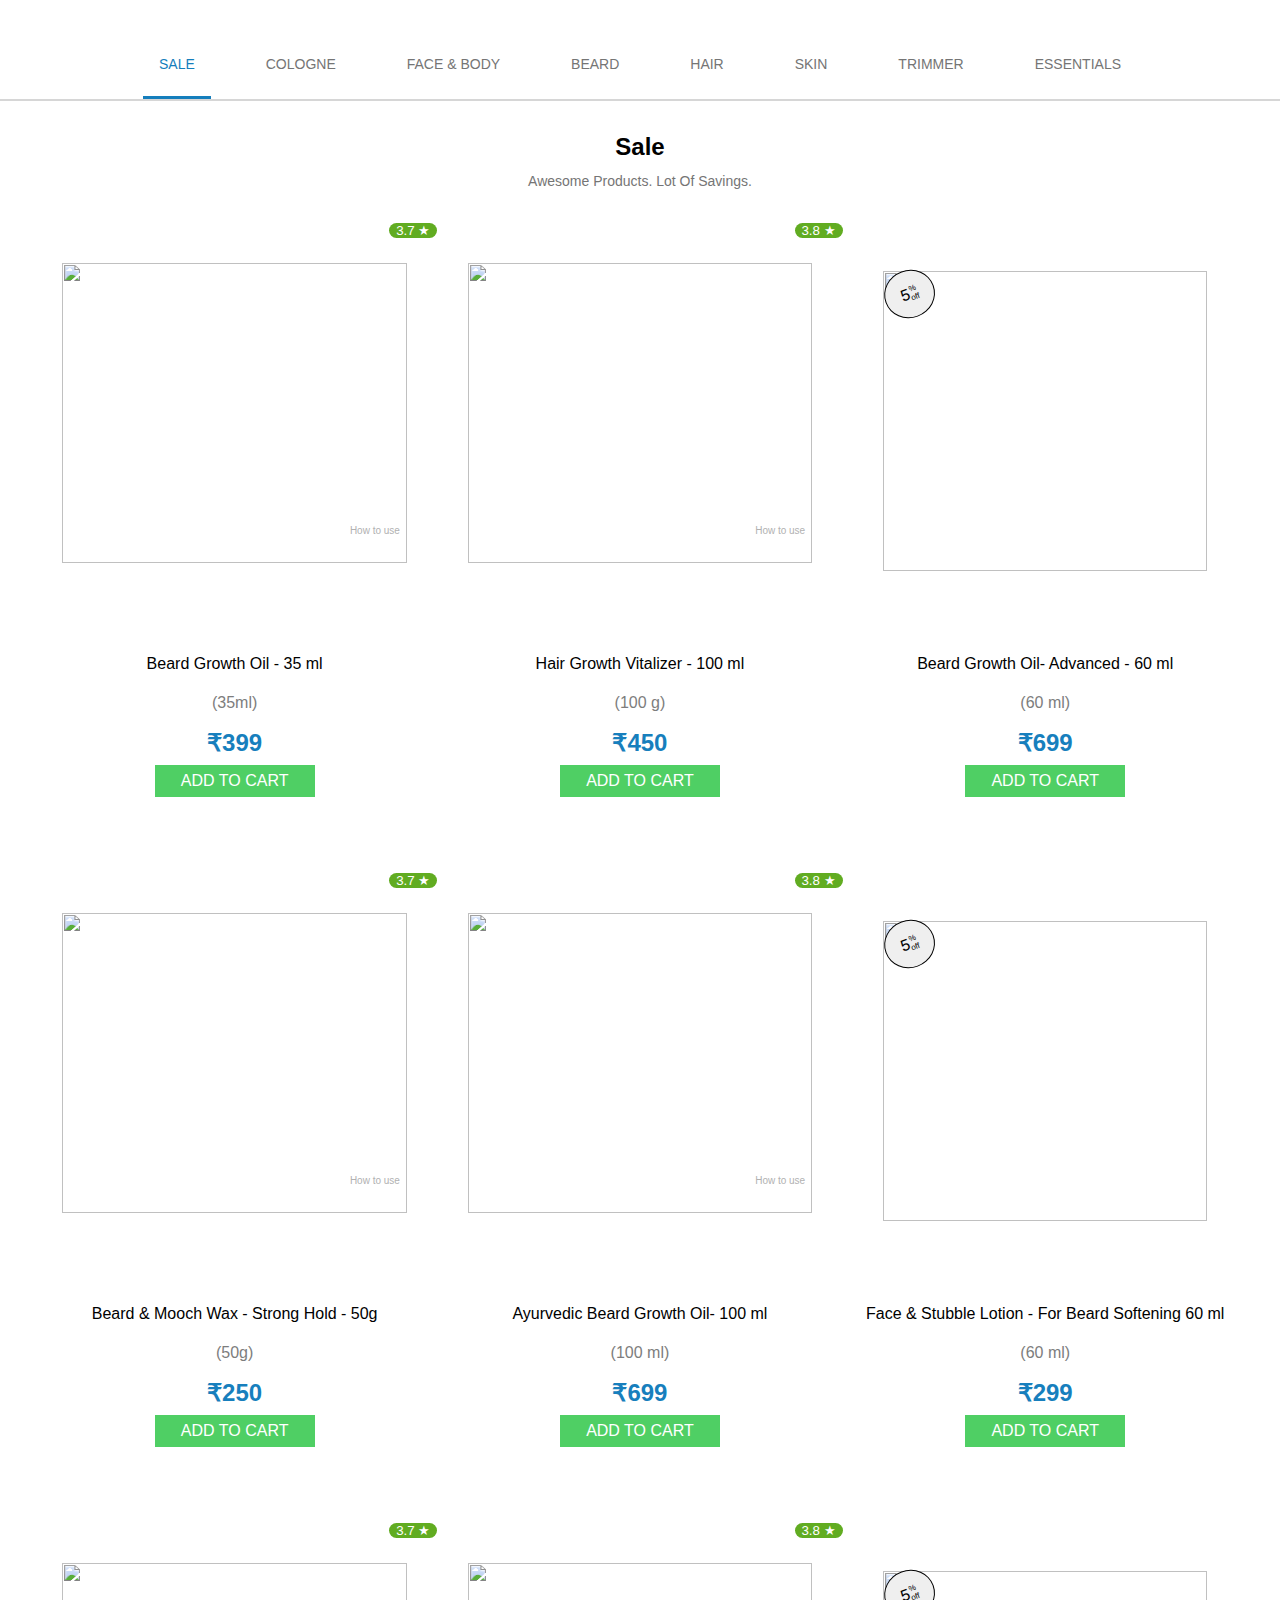
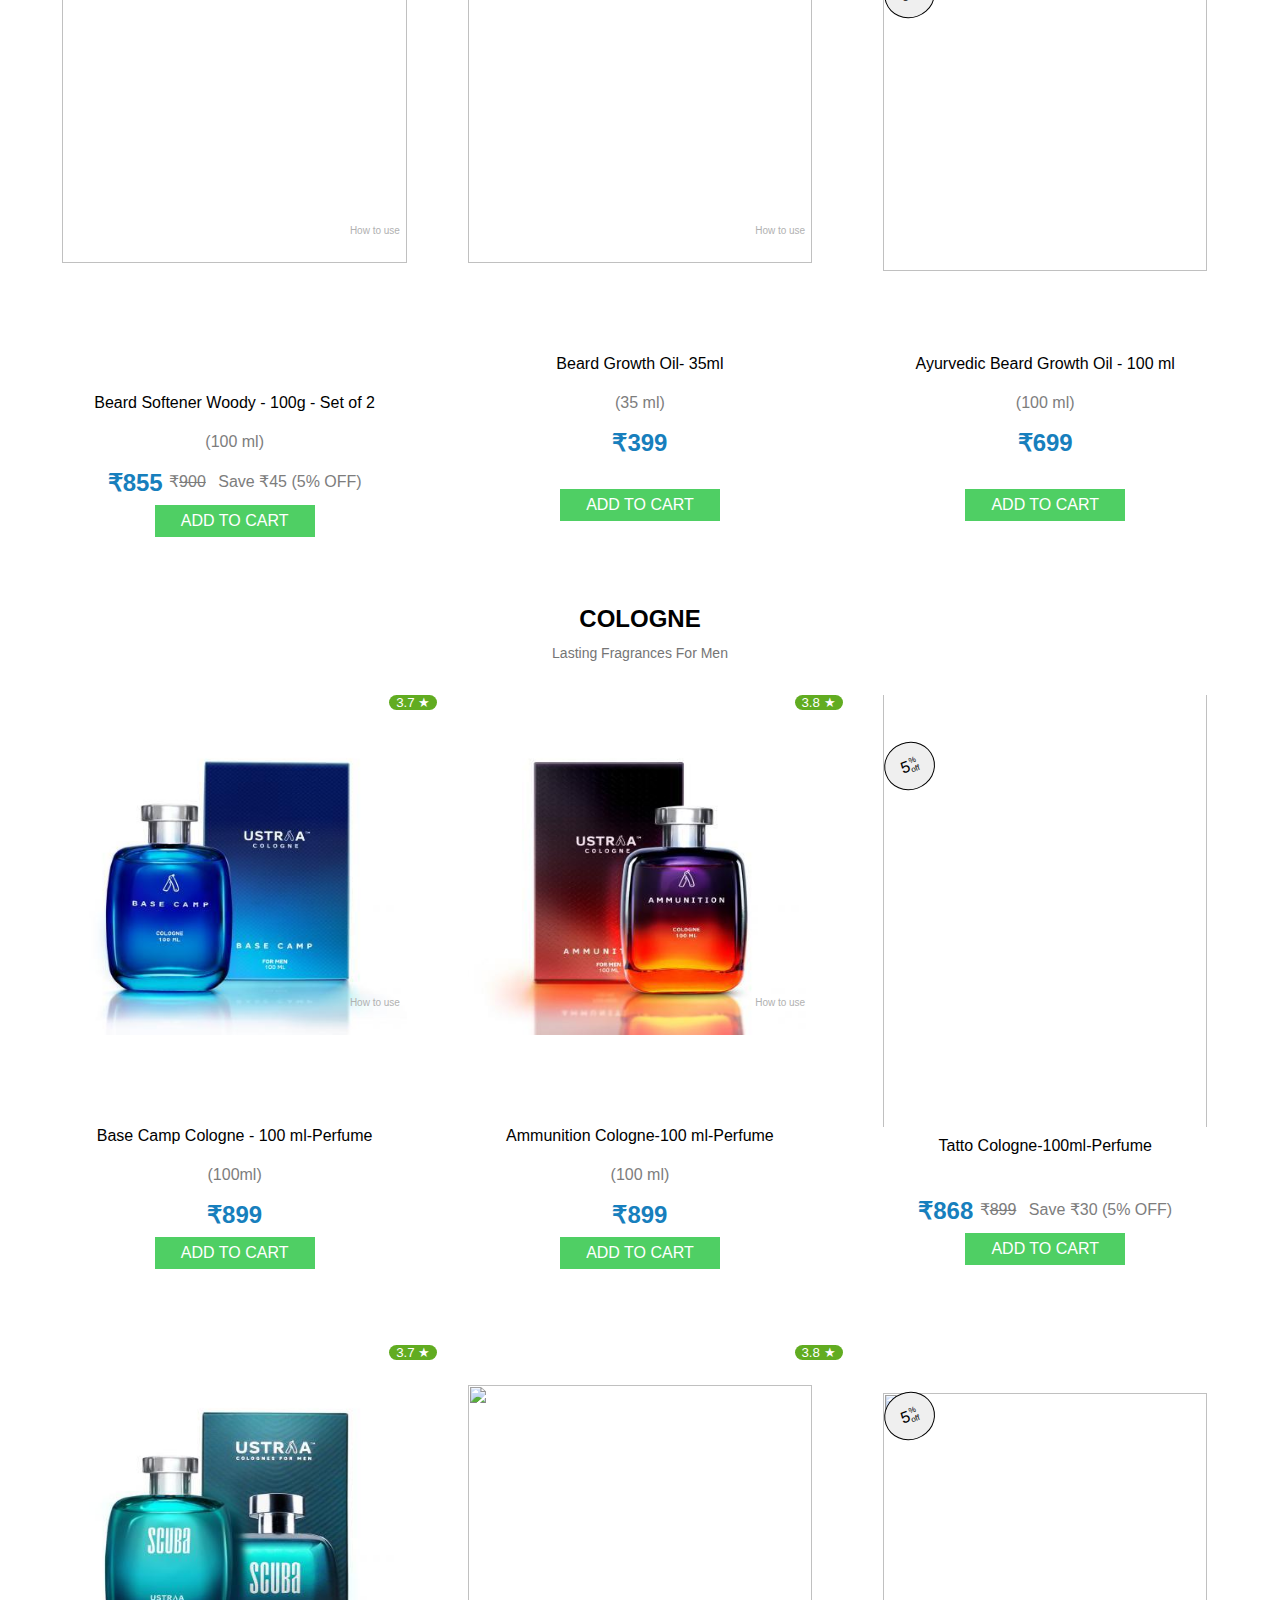
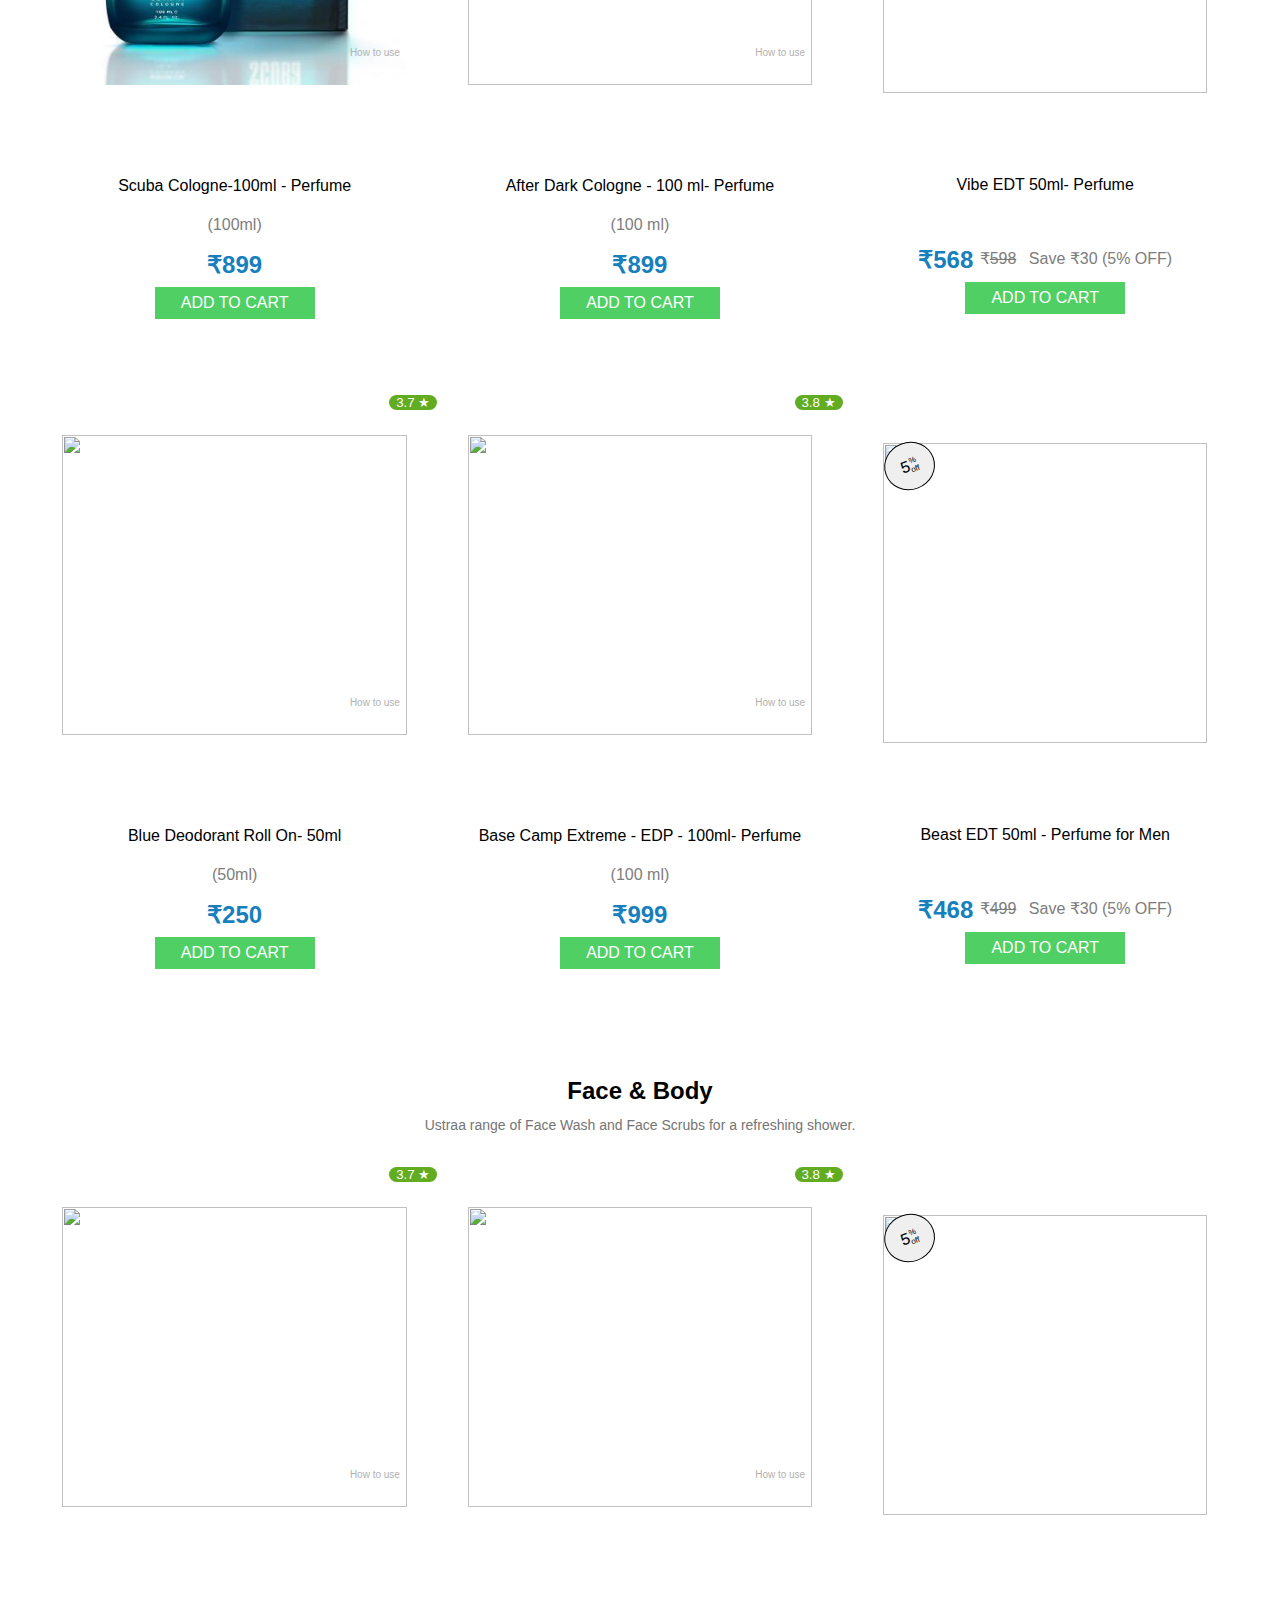
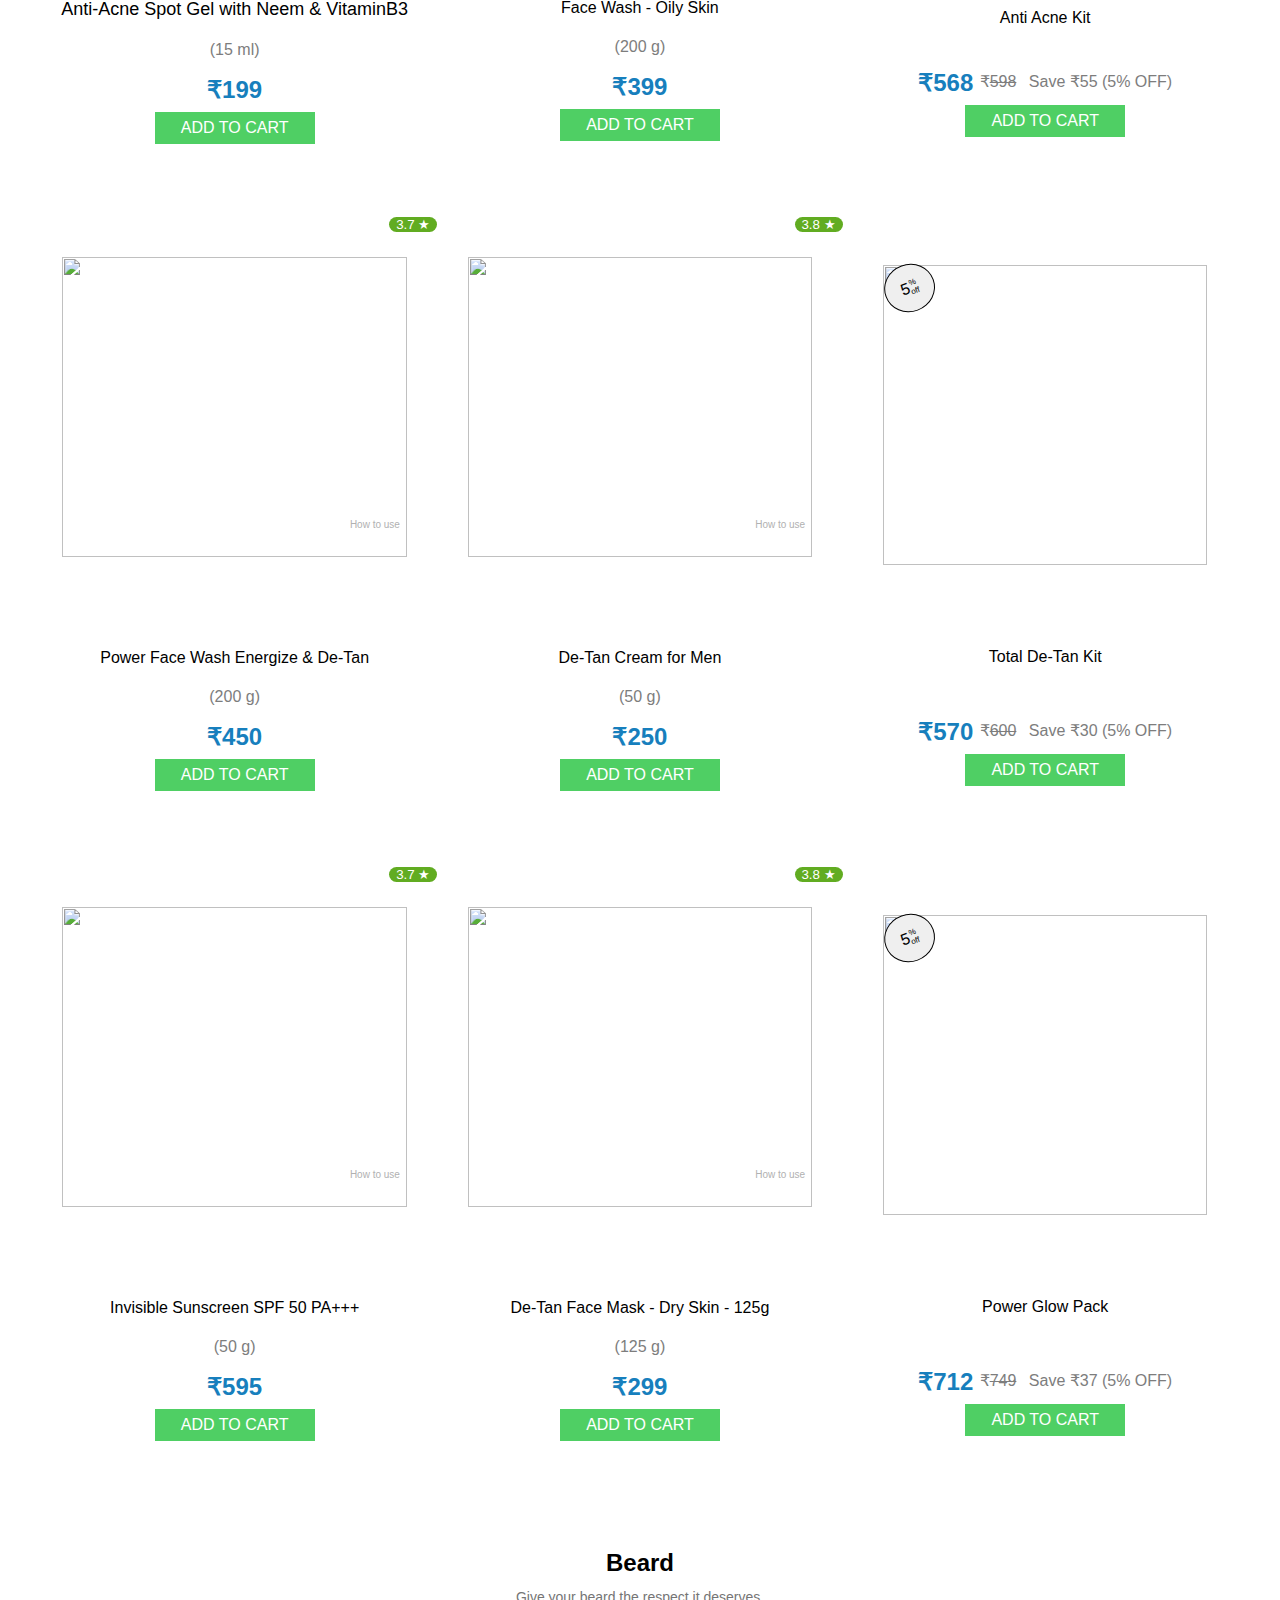
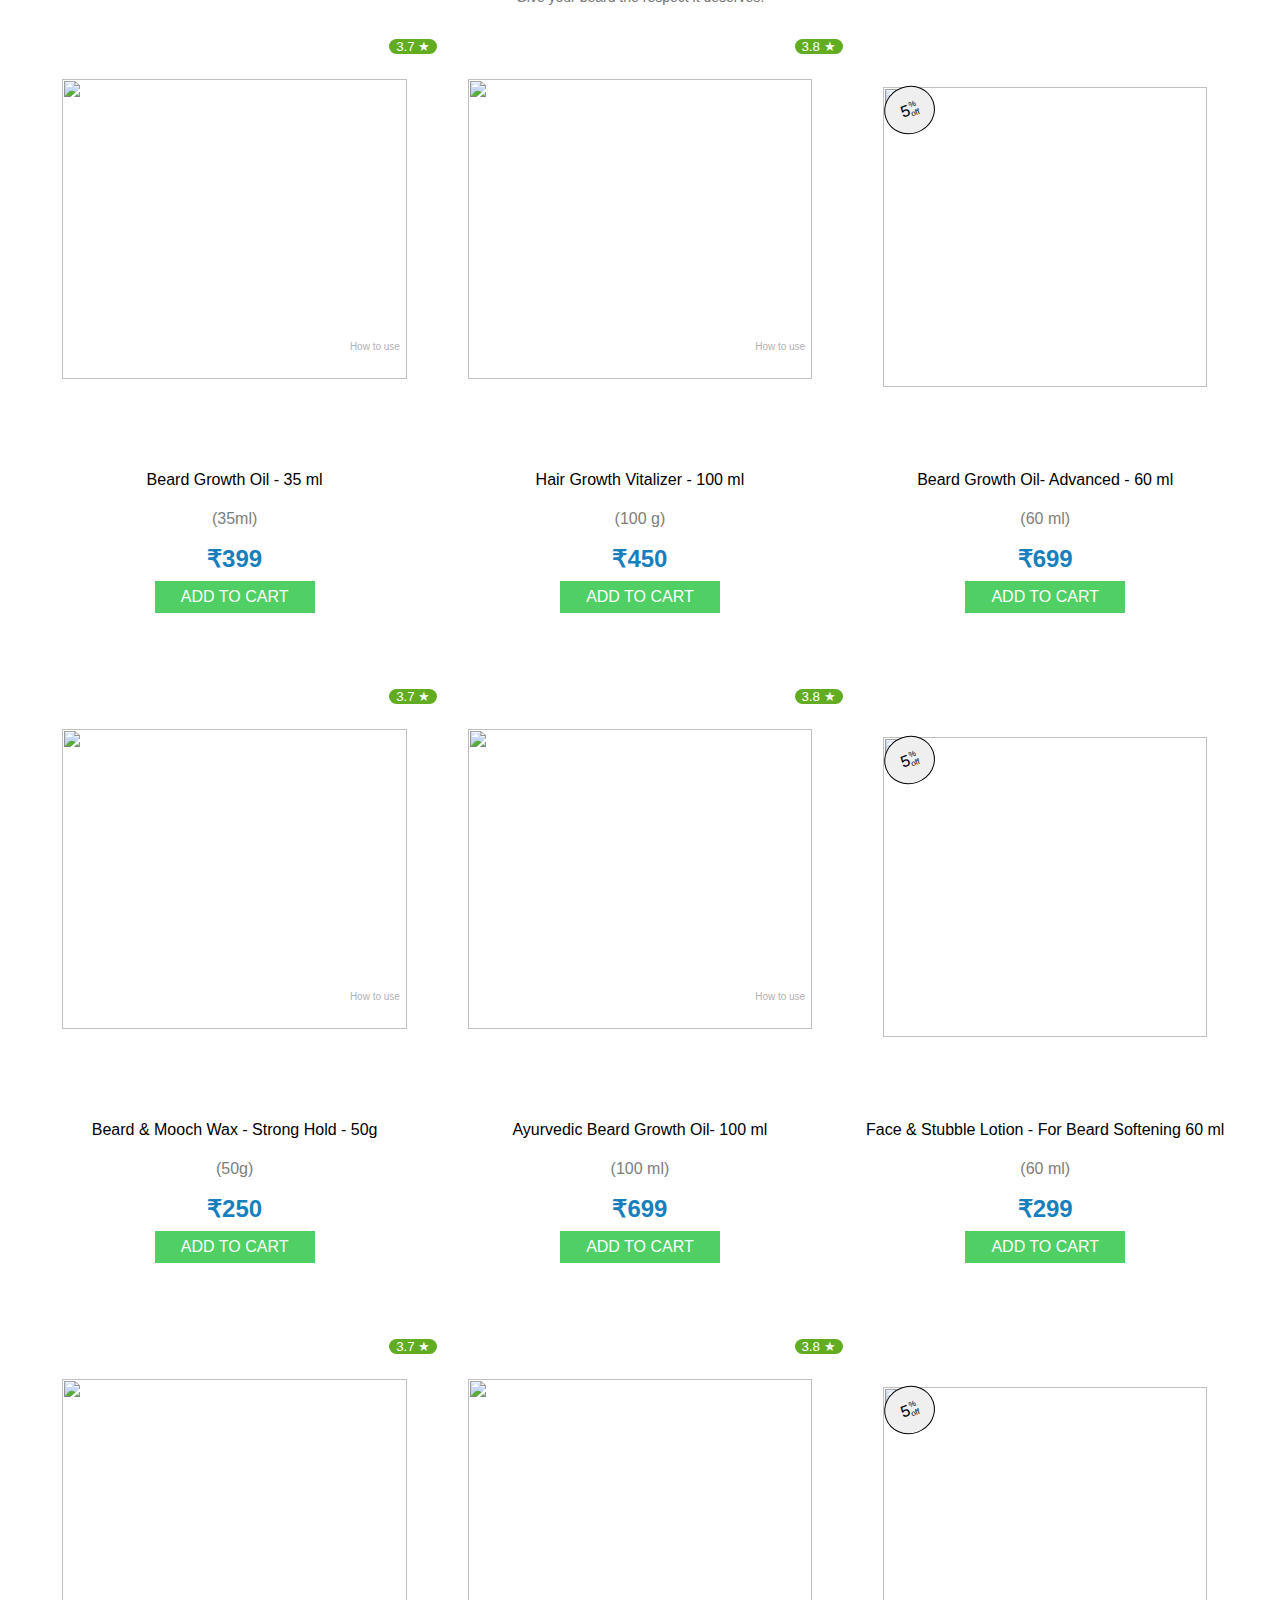
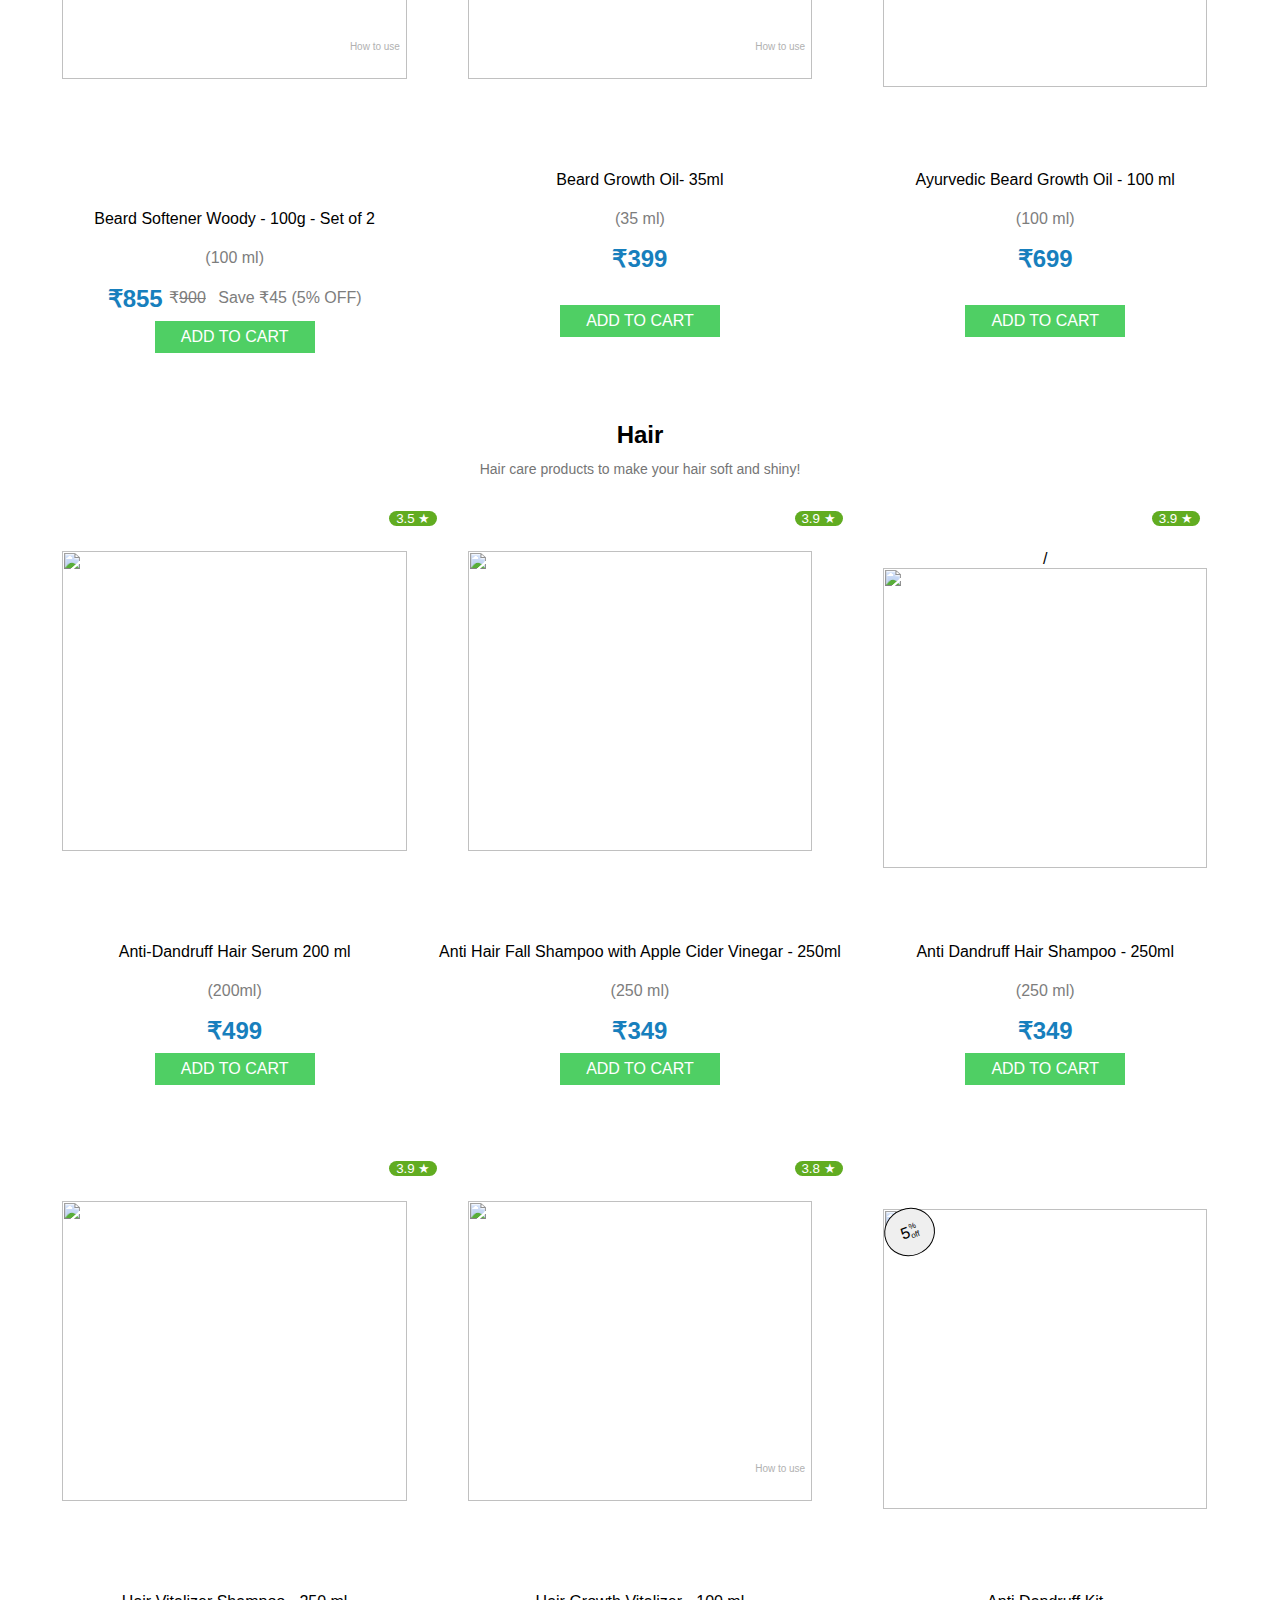
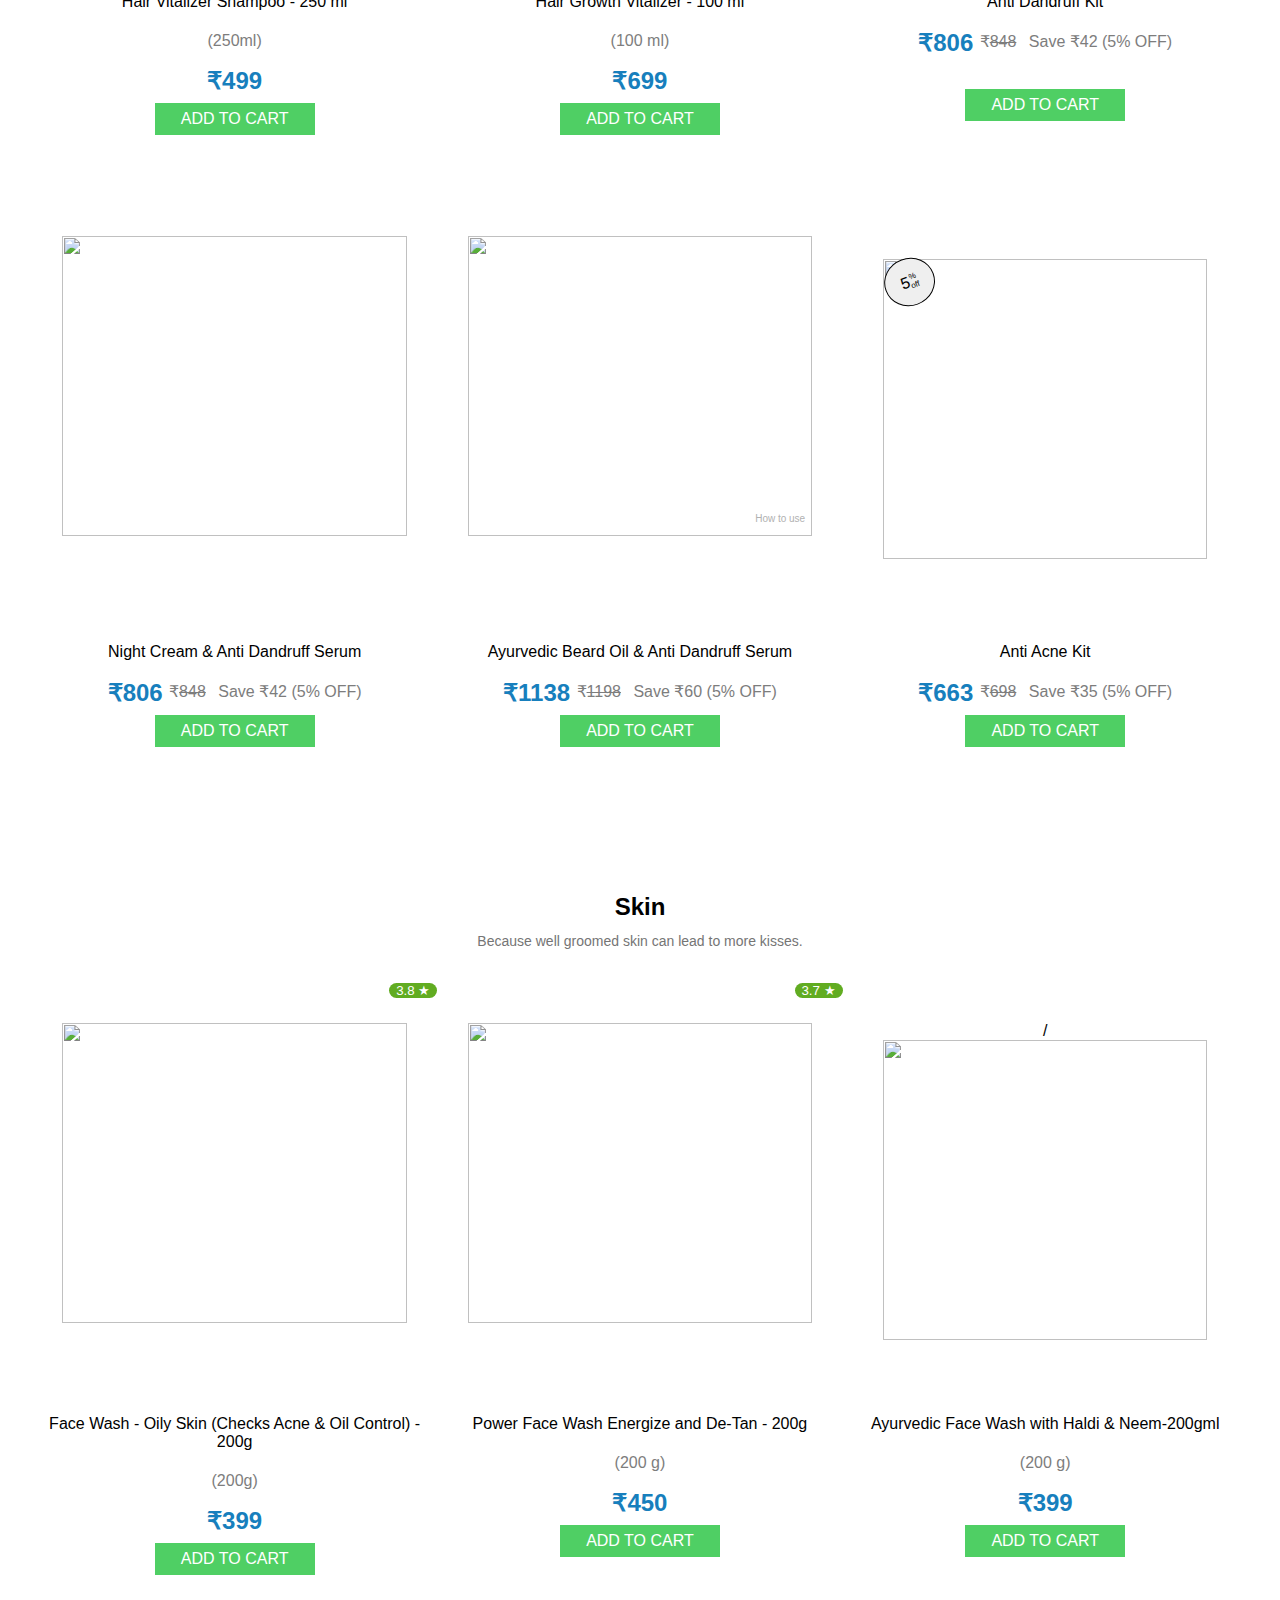
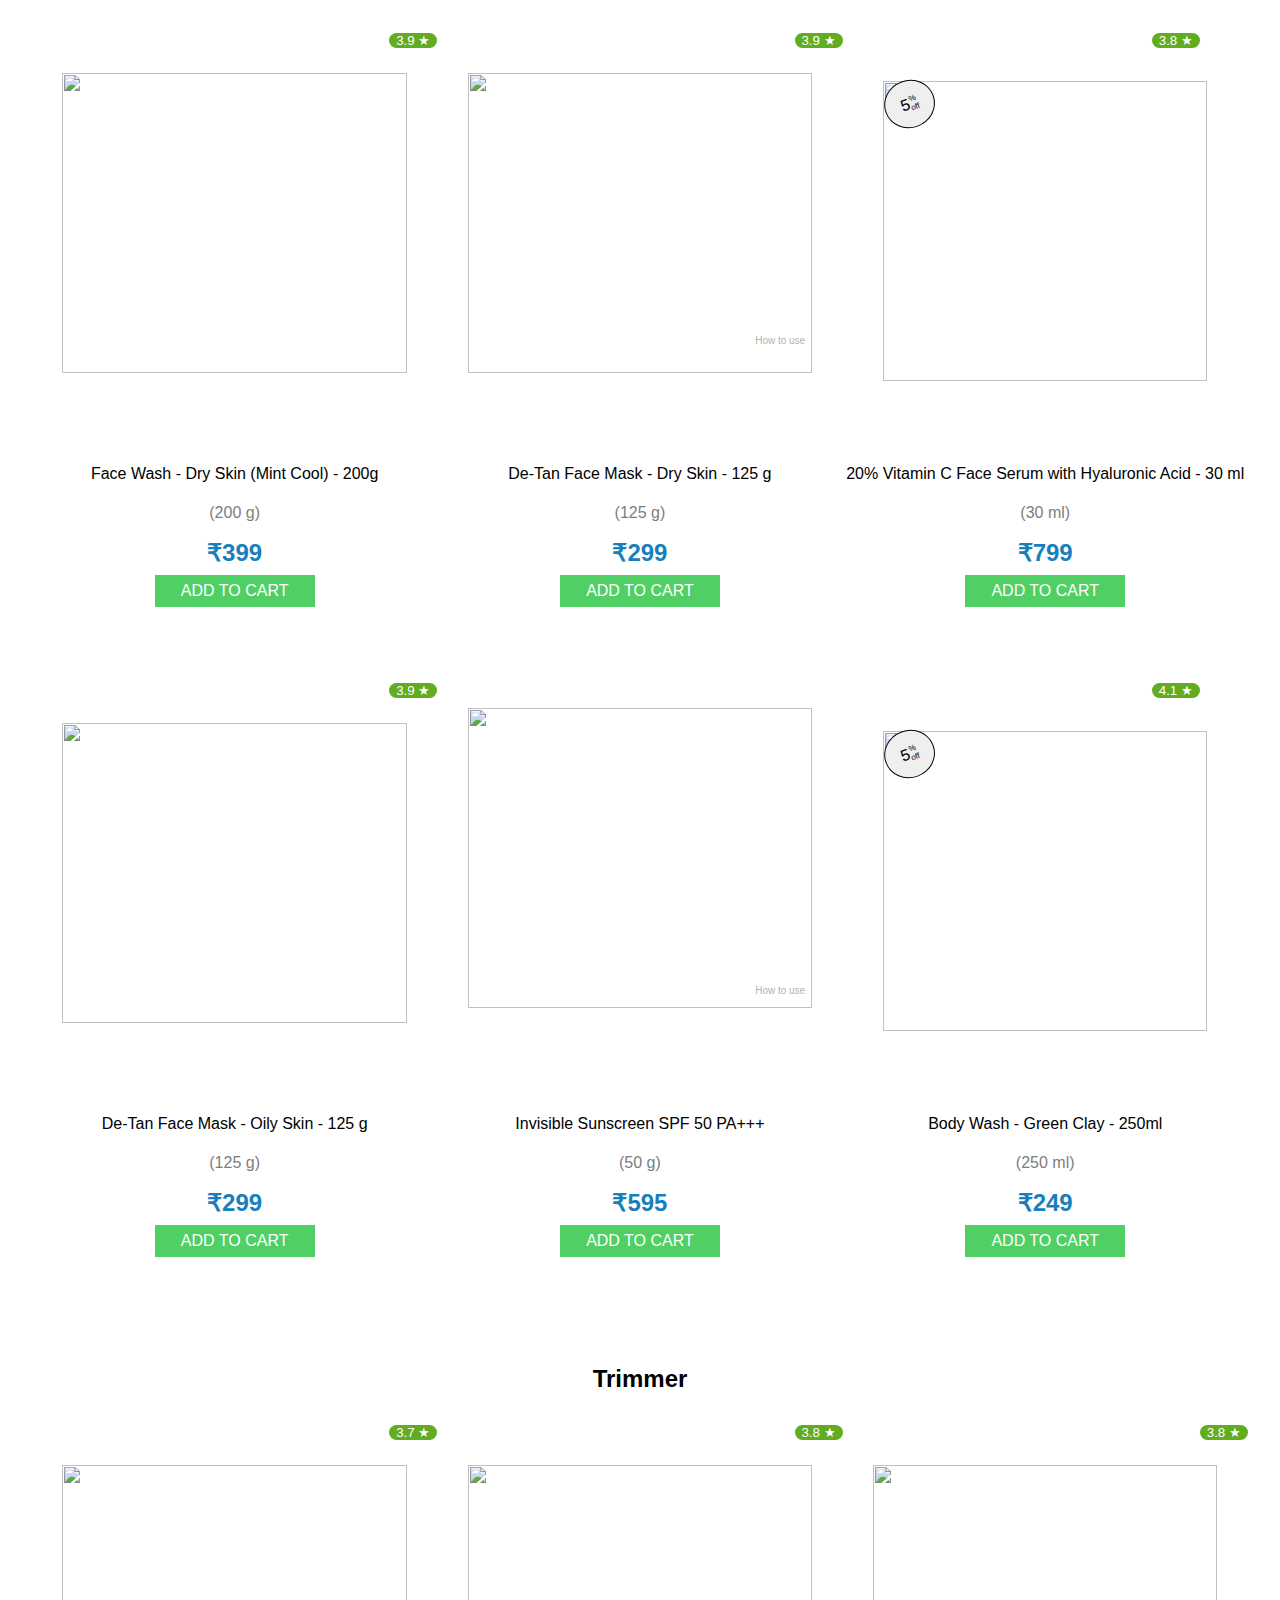
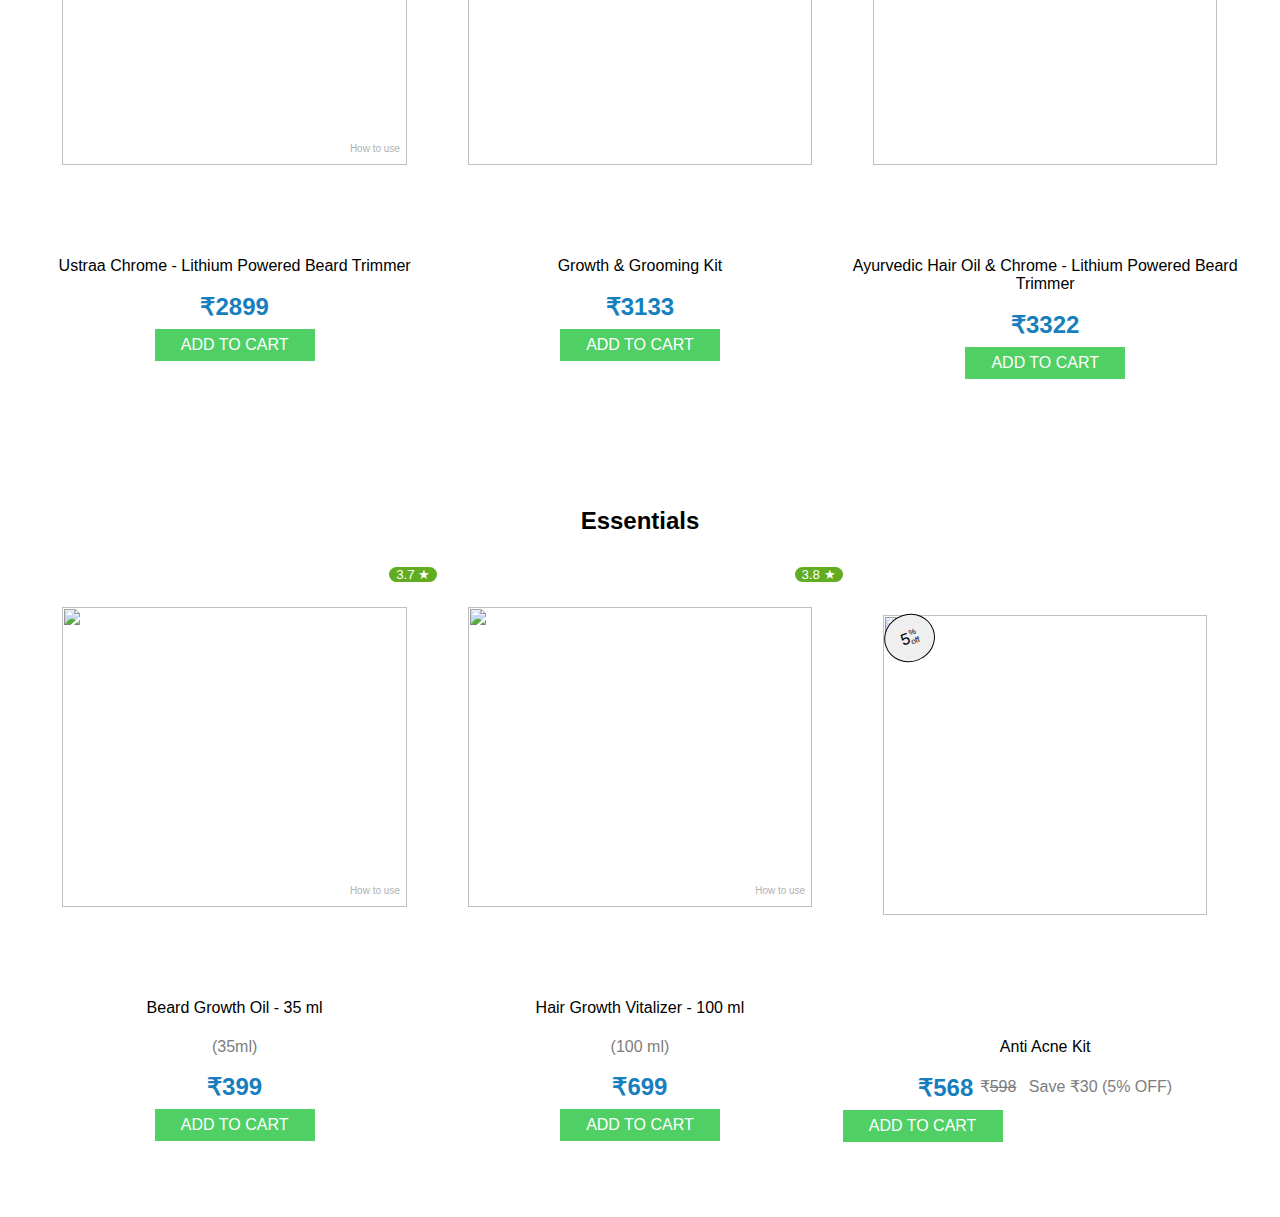
==== surbhi/All-products-surbhi.html @ f22606be "first commit" ====
<!DOCTYPE html>
<html lang="en">
<head>
    <meta charset="UTF-8">
    <meta name="viewport" content="width=device-width, initial-scale=1.0">
    <title>Document</title>
    <link href="./All-products-surbhi.css" rel="stylesheet"/>
    <script src="https://kit.fontawesome.com/1c76be2a8c.js" crossorigin="anonymous"></script>
</head>
<body>
    <div class="surbhi-nav">
  <div class="sn">
  <nav>
    <a class="main-sale" href="#sale">SALE</a>
    <a href="#cologne">COLOGNE</a>
    <a href="#Fandb">FACE & BODY</a>
    <a href="#beard">BEARD</a>
    <a href="#hair">HAIR</a>
    <a href="#skin">SKIN</a>
    <a href="#trimmer">TRIMMER</a>
    <a href="#essentials">ESSENTIALS</a>
  </nav>
  </div>
  </div>
  <section id="sale">
    <main>
    <div class="heading">
      <h2>Sale</h2>
    </div>
    <div class="heading-detail">
      <p>Awesome Products. Lot Of Savings.
</p>
    </div>
  </main>
  <section class="sales">
      <div class="container-items active">
        <!-- <div class="arrow"> 
        <i class="fa-solid fa-chevron-left fa-2xl"></i>
        </div> -->
        <div class="all-item-details">
          <div class="item-details">
            <div class="image-container">
              <button class="rating">3.7 &#9733;</button>
              <div class="img-flex">
                <div class="image">
                  <img src="./images/Main-assets/img-1.webp" alt="" />
                </div>
                <button
                  class="you-tube-button button-div"
                  tabindex="0"
                  type="button"
                >
                  <div>
                    <span
                      style="
                        height: 100%;
                        width: 100%;
                        position: absolute;
                        top: 0px;
                        left: 0px;
                        overflow: hidden;
                        pointer-events: none;
                        z-index: 1;
                      "
                    >
                    </span
                    ><i
                      class="fa-brands fa-youtube"
                      style="color: #b1b1b1; font-size: 20px"
                      aria-hidden="true"
                    ></i>
                    <span class="icon-text">How to use</span>
                  </div>
                </button>
              </div>
            </div>
            <div class="image-detail-container">
              <div class="image-detail">
                <div>
                  <a href="#beard">Beard Growth Oil - 35 ml</a>
                </div>
                <div>
                  <div>
                    <p>(35ml)</p>
                  </div>
                  <div>
                    <h2>&#x20B9;399</h2>
                  </div>
                  <button>
                    <span>ADD TO CART</span>
                  </button>
                </div>
              </div>
            </div>
          </div>
          <div class="item-details">
            <div class="image-container">
              <button class="rating">3.8 &#9733;</button>
              <div class="img-flex">
                <div class="image">
                  <img src="./images/Main-assets/img-2.jpg" alt="" />
                </div>
                <button
                  class="you-tube-button button-div"
                  tabindex="0"
                  type="button"
                >
                  <div>
                    <span
                      style="
                        height: 100%;
                        width: 100%;
                        position: absolute;
                        top: 0px;
                        left: 0px;
                        overflow: hidden;
                        pointer-events: none;
                        z-index: 1;
                      "
                    >
                    </span
                    ><i
                      class="fa-brands fa-youtube"
                      style="color: #b1b1b1; font-size: 20px"
                      aria-hidden="true"
                    ></i>
                    <span class="icon-text">How to use</span>
                  </div>
                </button>
              </div>
            </div>
            <div class="image-detail-container">
              <div class="image-detail">
                <div>
                  <a href="#beard">Hair Growth Vitalizer - 100 ml</a>
                </div>
                <div>
                  <div>
                    <p>(100 g)</p>
                  </div>
                  <div>
                    <h2>&#x20B9;450</h2>
                  </div>
                  <button>
                    <span>ADD TO CART</span>
                  </button>
                </div>
              </div>
            </div>
          </div>
          <div class="item-details">
            <div class="image-container">
              <button
                class="rating"
                style="color: transparent; background-color: transparent"
              >
                ;
              </button>
              <div
                class="img-flex"
                style="display: flex; flex-direction: column; height: 366px"
              >
                <button class="off-rate">
                  <span
                    style="
                      display: flex;
                      padding: 10px 0;
                      font-weight: 500;
                      justify-content: center;
                    "
                  >
                    5
                    <span style="font-size: 8px"
                      >&#37;<br />
                      off</span
                    ></span
                  >
                </button>
                <div class="image" style="width: 80%">
                  <img src="./images/Main-assets/img-3.jpg" alt="" />
                </div>
              </div>
            </div>
            <div class="image-detail-container">
              <div class="image-detail">
                <div>
                  <a href="#beard">Beard Growth Oil- Advanced - 60 ml</a>
                </div>
                <div>
                  <div>
                    <p>(60 ml)</p>
                  </div>
                  <div>
                    <h2>&#x20B9;699</h2>
                  </div>
                  <button>
                    <span>ADD TO CART</span>
                  </button>
                </div>
              </div>
            </div>
          </div>
          <!-- <i class="fa-solid fa-chevron-right fa-2xl"></i> -->
        </div>
      </div>
      <div class="container-items active">
        <!-- <div class="arrow"> 
        <i class="fa-solid fa-chevron-left fa-2xl"></i>
        </div> -->
        <div class="all-item-details">
          <div class="item-details">
            <div class="image-container">
              <button class="rating">3.7 &#9733;</button>
              <div class="img-flex">
                <div class="image">
                  <img src="./images/Main-assets/img-4.jpg" alt="" />
                </div>
                <button
                  class="you-tube-button button-div"
                  tabindex="0"
                  type="button"
                >
                  <div>
                    <span
                      style="
                        height: 100%;
                        width: 100%;
                        position: absolute;
                        top: 0px;
                        left: 0px;
                        overflow: hidden;
                        pointer-events: none;
                        z-index: 1;
                      "
                    >
                    </span
                    ><i
                      class="fa-brands fa-youtube"
                      style="color: #b1b1b1; font-size: 20px"
                      aria-hidden="true"
                    ></i>
                    <span class="icon-text">How to use</span>
                  </div>
                </button>
              </div>
            </div>
            <div class="image-detail-container">
              <div class="image-detail">
                <div>
                  <a href="#beard">Beard & Mooch Wax - Strong Hold - 50g</a>
                </div>
                <div>
                  <div>
                    <p>(50g)</p>
                  </div>
                  <div>
                    <h2>&#x20B9;250</h2>
                  </div>
                  <button>
                    <span>ADD TO CART</span>
                  </button>
                </div>
              </div>
            </div>
          </div>
          <div class="item-details">
            <div class="image-container">
              <button class="rating">3.8 &#9733;</button>
              <div class="img-flex">
                <div class="image">
                  <img src="./images/Main-assets/img-5.jpg" alt="" />
                </div>
                <button
                  class="you-tube-button button-div"
                  tabindex="0"
                  type="button"
                >
                  <div>
                    <span
                      style="
                        height: 100%;
                        width: 100%;
                        position: absolute;
                        top: 0px;
                        left: 0px;
                        overflow: hidden;
                        pointer-events: none;
                        z-index: 1;
                      "
                    >
                    </span
                    ><i
                      class="fa-brands fa-youtube"
                      style="color: #b1b1b1; font-size: 20px"
                      aria-hidden="true"
                    ></i>
                    <span class="icon-text">How to use</span>
                  </div>
                </button>
              </div>
            </div>
            <div class="image-detail-container">
              <div class="image-detail">
                <div>
                  <a href="#beard">Ayurvedic Beard Growth Oil- 100 ml</a>
                </div>
                <div>
                  <div>
                    <p>(100 ml)</p>
                  </div>
                  <div>
                    <h2>&#x20B9;699</h2>
                  </div>
                  <button>
                    <span>ADD TO CART</span>
                  </button>
                </div>
              </div>
            </div>
          </div>
          <div class="item-details">
            <div class="image-container">
              <button
                class="rating"
                style="color: transparent; background-color: transparent"
              >
                ;
              </button>
              <div
                class="img-flex"
                style="display: flex; flex-direction: column; height: 366px"
              >
                <button class="off-rate">
                  <span
                    style="
                      display: flex;
                      padding: 10px 0;
                      font-weight: 500;
                      justify-content: center;
                    "
                  >
                    5
                    <span style="font-size: 8px"
                      >&#37;<br />
                      off</span
                    ></span
                  >
                </button>
                <div class="image" style="width: 80%">
                  <img src="./images/Main-assets/img-6.jpg" alt="" />
                </div>
              </div>
            </div>
            <div class="image-detail-container">
              <div class="image-detail">
                <div>
                  <a href="#beard">Face & Stubble Lotion - For Beard Softening 60 ml</a>
                </div>
                <div>
                  <div>
                    <p>(60 ml)</p>
                  </div>
                  <div>
                    <h2>&#x20B9;299</h2>
                  </div>
                  <button>
                    <span>ADD TO CART</span>
                  </button>
                </div>
              </div>
            </div>
          </div>
          <!-- <i class="fa-solid fa-chevron-right fa-2xl"></i> -->
        </div>
      </div>
      <div class="container-items active">
        <!-- <div class="arrow"> 
        <i class="fa-solid fa-chevron-left fa-2xl"></i>
        </div> -->
        <div class="all-item-details">
          <div class="item-details">
            <div class="image-container">
              <button class="rating">3.7 &#9733;</button>
              <div class="img-flex">
                <div class="image">
                  <img src="./images/Main-assets/img-7.jpg" alt="" />
                </div>
                <button
                  class="you-tube-button button-div"
                  tabindex="0"
                  type="button"
                >
                  <div>
                    <span
                      style="
                        height: 100%;
                        width: 100%;
                        position: absolute;
                        top: 0px;
                        left: 0px;
                        overflow: hidden;
                        pointer-events: none;
                        z-index: 1;
                      "
                    >
                    </span
                    ><i
                      class="fa-brands fa-youtube"
                      style="color: #b1b1b1; font-size: 20px"
                      aria-hidden="true"
                    ></i>
                    <span class="icon-text">How to use</span>
                  </div>
                </button>
              </div>
            </div>
            <div class="image-detail-container">
              <div class="image-detail">
                <div>
                  <div class="space">
                    <div>
                      <a href="#beard">Beard Softener Woody - 100g - Set of 2</a>
                    </div>
                    <div>
                      <p>(100 ml)</p>
                    </div>
                    <div class="offer-section">
                      <h2>
                        &#x20B9;<span style="padding-right: 0.4rem">855</span>
                      </h2>
                      <p>
                        &#x20B9;<span style="text-decoration: line-through"
                          >900</span
                        >
                        <span style="padding-left: 0.5rem">
                          Save ₹45 (5% OFF)</span
                        >
                      </p>
                    </div>
                  </div>
                  <button>
                    <span>ADD TO CART</span>
                  </button>
                </div>
              </div>
            </div>
          </div>
          <div class="item-details">
            <div class="image-container">
              <button class="rating">3.8 &#9733;</button>
              <div class="img-flex">
                <div class="image">
                  <img src="./images/Main-assets/img-8.jpg" alt="" />
                </div>
                <button
                  class="you-tube-button button-div"
                  tabindex="0"
                  type="button"
                >
                  <div>
                    <span
                      style="
                        height: 100%;
                        width: 100%;
                        position: absolute;
                        top: 0px;
                        left: 0px;
                        overflow: hidden;
                        pointer-events: none;
                        z-index: 1;
                      "
                    >
                    </span
                    ><i
                      class="fa-brands fa-youtube"
                      style="color: #b1b1b1; font-size: 20px"
                      aria-hidden="true"
                    ></i>
                    <span class="icon-text">How to use</span>
                  </div>
                </button>
              </div>
            </div>
            <div class="image-detail-container">
              <div class="image-detail">
                <div>
                  <a href="#beard">Beard Growth Oil- 35ml</a>
                </div>
                <div>
                  <div>
                    <p>(35 ml)</p>
                  </div>
                  <div>
                    <h2>&#x20B9;399</h2>
                  </div>
                  <button style="margin-top: 2rem;">
                    <span>ADD TO CART</span>
                  </button>
                </div>
              </div>
            </div>
          </div>
          <div class="item-details">
            <div class="image-container">
              <button
                class="rating"
                style="color: transparent; background-color: transparent"
              >
                ;
              </button>
              <div
                class="img-flex"
                style="display: flex; flex-direction: column; height: 366px"
              >
                <button class="off-rate">
                  <span
                    style="
                      display: flex;
                      padding: 10px 0;
                      font-weight: 500;
                      justify-content: center;
                    "
                  >
                    5
                    <span style="font-size: 8px"
                      >&#37;<br />
                      off</span
                    ></span
                  >
                </button>
                <div class="image" style="width: 80%">
                  <img src="./images/Main-assets/img-9.jpg" alt="" /> 
                </div>
              </div>
            </div>
            <div class="image-detail-container">
              <div class="image-detail">
                <div>
                  <a href="#beard">Ayurvedic Beard Growth Oil - 100 ml</a>
                </div>
                <div>
                  <div>
                    <p>(100 ml)</p>
                  </div>
                  <div>
                    <h2>&#x20B9;699</h2>
                  </div>
                  <button style="margin-top: 2rem;">
                    <span>ADD TO CART</span>
                  </button>
                </div>
              </div>
            </div>
          </div>
    </section>
      </section>
  <section id="cologne">
    <main>
    <div class="heading">
      <h2>COLOGNE</h2>
    </div>
    <div class="heading-detail">
      <p>Lasting Fragrances For Men</p>
    </div>
  </main>
  <section class="sales">
    <div class="container-items active">
      <!-- <div class="arrow"> 
        <i class="fa-solid fa-chevron-left fa-2xl"></i>
        </div> -->
      <div class="all-item-details">
        <div class="item-details">
          <div class="image-container">
            <button class="rating">3.7 &#9733;</button>
            <div class="img-flex">
              <div class="image">
                <img src="./assets/base-camp-cologne_image-1.jpg" alt="" />
              </div>
              <button class="you-tube-button button-div" tabindex="0" type="button">
                <div>
                  <span
                    style="height: 100%; width: 100%; position: absolute; top: 0px; left: 0px; overflow: hidden; pointer-events: none; z-index: 1;">
                  </span><i class="fa-brands fa-youtube" style="color: #b1b1b1; font-size:20px" aria-hidden="true"></i>
                  <span class="icon-text">How to use</span>
                </div>
              </button>
            </div>
          </div>
          <div class="image-detail-container">
            <div class="image-detail">
              <div>
                <a href="#beard">Base Camp Cologne - 100 ml-Perfume</a>
              </div>
              <div>
                <div>
                  <p>(100ml)</p>
                </div>
                <div>
                  <h2>&#x20B9;899</h2>
                </div>
                <button>
                  <span>ADD TO CART</span>
                </button>
              </div>
            </div>
          </div>
        </div>
        <div class="item-details">
          <div class="image-container">
            <button class="rating">3.8 &#9733;</button>
            <div class="img-flex">
              <div class="image">
                <img src="./assets/base-camp-cologne_image-3.jpg" alt="" />
              </div>
              <button class="you-tube-button button-div" tabindex="0" type="button">
                <div>
                  <span
                    style="height: 100%; width: 100%; position: absolute; top: 0px; left: 0px; overflow: hidden; pointer-events: none; z-index: 1;">
                  </span><i class="fa-brands fa-youtube" style="color: #b1b1b1; font-size:20px" aria-hidden="true"></i>
                  <span class="icon-text">How to use</span>
                </div>
              </button>
            </div>
          </div>
          <div class="image-detail-container">
            <div class="image-detail">
              <div>
                <a href="#beard">Ammunition Cologne-100 ml-Perfume</a>
              </div>
              <div>
                <div>
                  <p>(100 ml)</p>
                </div>
                <div>
                  <h2>&#x20B9;899</h2>
                </div>
                <button>
                  <span>ADD TO CART</span>
                </button>
              </div>
            </div>
          </div>
        </div>

        <div class="item-details">
          <div class="image-container">
            <button class="rating" style="color: transparent; background-color: transparent;">;</button>
            <div class="img-flex" style="display: flex; flex-direction: column; height: 366px;">
              <button class="off-rate">
                <span style="display: flex;padding:10px 0;font-weight: 500; justify-content: center; "> 5 <span
                    style="font-size: 8px">&#37;<br /> off</span></span>
              </button>
              <div class="image" style="width: 80%;">
                <img src="./assets/tattoo_cologne_100_ml_perfume_for_men.webp" alt=""
                  style="height: 530px; margin-top: -100px;" />
              </div>
            </div>
          </div>
          <div class="image-detail-container">
            <div class="image-detail">
              <div>
                <div class="space" style=" margin-top: 10px;">
                  <div>
                    <a href="#beard">Tatto Cologne-100ml-Perfume</a>
                  </div>
                  <div class="offer-section" style=" margin-top: 24px;">
                    <h2>&#x20B9;<span style="padding-right: 0.4rem; ;">868</span></h2>
                    <p>
                      &#x20B9;<span style="text-decoration: line-through">899</span>
                      <span style="padding-left: 0.5rem"> Save ₹30 (5% OFF)</span>
                    </p>
                  </div>
                </div>
                <button>
                  <span>ADD TO CART</span>
                </button>
              </div>
            </div>
          </div>
        </div>
        <!-- <i class="fa-solid fa-chevron-right fa-2xl"></i> -->




      </div>
    </div>
    <div class="container-items active">
      <!-- <div class="arrow"> 
        <i class="fa-solid fa-chevron-left fa-2xl"></i>
        </div> -->
      <div class="all-item-details">
        <div class="item-details">
          <div class="image-container">
            <button class="rating">3.7 &#9733;</button>
            <div class="img-flex">
              <div class="image">
                <img src="./assets/base-camp-cologne_image-2.jpg" alt=""/>
              </div>
              <button class="you-tube-button button-div" tabindex="0" type="button">
                <div>
                  <span
                    style="height: 100%; width: 100%; position: absolute; top: 0px; left: 0px; overflow: hidden; pointer-events: none; z-index: 1;">
                  </span><i class="fa-brands fa-youtube" style="color: #b1b1b1; font-size:20px" aria-hidden="true"></i>
                  <span class="icon-text">How to use</span>
                </div>
              </button>
            </div>
          </div>
          <div class="image-detail-container">
            <div class="image-detail">
              <div>
                <a href="#beard">Scuba Cologne-100ml - Perfume</a>
              </div>
              <div>
                <div>
                  <p>(100ml)</p>
                </div>
                <div>
                  <h2>&#x20B9;899</h2>
                </div>
                <button>
                  <span>ADD TO CART</span>
                </button>
              </div>
            </div>
          </div>
        </div>
        <div class="item-details">
          <div class="image-container">
            <button class="rating">3.8 &#9733;</button>
            <div class="img-flex">
              <div class="image">
                <img src="./assets/afterdark_1_1.webp" alt=""/>
              </div>
              <button class="you-tube-button button-div" tabindex="0" type="button">
                <div>
                  <span
                    style="height: 100%; width: 100%; position: absolute; top: 0px; left: 0px; overflow: hidden; pointer-events: none; z-index: 1;">
                  </span><i class="fa-brands fa-youtube" style="color: #b1b1b1; font-size:20px" aria-hidden="true"></i>
                  <span class="icon-text">How to use</span>
                </div>
              </button>
            </div>
          </div>
          <div class="image-detail-container">
            <div class="image-detail">
              <div>
                <a href="#beard">After Dark Cologne - 100 ml- Perfume</a>
              </div>
              <div>
                <div>
                  <p>(100 ml)</p>
                </div>
                <div>
                  <h2>&#x20B9;899</h2>
                </div>
                <button>
                  <span>ADD TO CART</span>
                </button>
              </div>
            </div>
          </div>
        </div>
        <div class="item-details">
          <div class="image-container">
            <button class="rating" style="color: transparent; background-color: transparent;">;</button>
            <div class="img-flex" style="display: flex; flex-direction: column; height: 366px;">
              <button class="off-rate">
                <span style="display: flex;padding:10px 0;font-weight: 500; justify-content: center; "> 5 <span
                    style="font-size: 8px">&#37;<br /> off</span></span>
              </button>
              <div class="image" style="width: 80%;">
                <img src="./assets/perfume_for_men_2_2 (1).webp" alt="" />
              </div>
            </div>
          </div>
          <div class="image-detail-container">
            <div class="image-detail">
              <div>
                <div class="space">
                  <div style="margin-top: -40px;">
                    <a href="#beard">Vibe EDT 50ml- Perfume</a>
                  </div>
                  <div class="offer-section" style=" margin-top: 34px;">
                    <h2>&#x20B9;<span style="padding-right: 0.4rem;">568</span></h2>
                    <p>
                      &#x20B9;<span style="text-decoration: line-through">598</span>
                      <span style="padding-left: 0.5rem"> Save ₹30 (5% OFF)</span>
                    </p>
                  </div>
                </div>
                <button>
                  <span>ADD TO CART</span>
                </button>
              </div>
            </div>
          </div>
        </div>
        <!-- <i class="fa-solid fa-chevron-right fa-2xl"></i> -->




      </div>
    </div>


    <!--3rd Section-->
    <div class="container-items active">
      <!-- <div class="arrow"> 
        <i class="fa-solid fa-chevron-left fa-2xl"></i>
        </div> -->
      <div class="all-item-details">
        <div class="item-details">
          <div class="image-container">
            <button class="rating">3.7 &#9733;</button>
            <div class="img-flex">
              <div class="image">
                <img src="./assets/rollon-blue--2_1.webp" alt="" />
              </div>
              <button class="you-tube-button button-div" tabindex="0" type="button">
                <div>
                  <span
                    style="height: 100%; width: 100%; position: absolute; top: 0px; left: 0px; overflow: hidden; pointer-events: none; z-index: 1;">
                  </span><i class="fa-brands fa-youtube" style="color: #b1b1b1; font-size:20px" aria-hidden="true"></i>
                  <span class="icon-text">How to use</span>
                </div>
              </button>
            </div>
          </div>
          <div class="image-detail-container">
            <div class="image-detail">
              <div>
                <a href="#beard">Blue Deodorant Roll On- 50ml</a>
              </div>
              <div>
                <div>
                  <p>(50ml)</p>
                </div>
                <div>
                  <h2>&#x20B9;250</h2>
                </div>
                <button>
                  <span>ADD TO CART</span>
                </button>
              </div>
            </div>
          </div>
        </div>
        <div class="item-details">
          <div class="image-container">
            <button class="rating">3.8 &#9733;</button>
            <div class="img-flex">
              <div class="image">
                <img src="./assets/ustraa-base-camp-extreme-1.webp" alt=""/>
              </div>
              <button class="you-tube-button button-div" tabindex="0" type="button">
                <div>
                  <span
                    style="height: 100%; width: 100%; position: absolute; top: 0px; left: 0px; overflow: hidden; pointer-events: none; z-index: 1;">
                  </span><i class="fa-brands fa-youtube" style="color: #b1b1b1; font-size:20px" aria-hidden="true"></i>
                  <span class="icon-text">How to use</span>
                </div>
              </button>
            </div>
          </div>
          <div class="image-detail-container">
            <div class="image-detail">
              <div>
                <a href="#beard">Base Camp Extreme - EDP - 100ml- Perfume</a>
              </div>
              <div>
                <div>
                  <p>(100 ml)</p>
                </div>
                <div>
                  <h2>&#x20B9;999</h2>
                </div>
                <button>
                  <span>ADD TO CART</span>
                </button>
              </div>
            </div>
          </div>
        </div>
        <div class="item-details">
          <div class="image-container">
            <button class="rating" style="color: transparent; background-color: transparent;">;</button>
            <div class="img-flex" style="display: flex; flex-direction: column; height: 366px;">
              <button class="off-rate">
                <span style="display: flex;padding:10px 0;font-weight: 500; justify-content: center; "> 5 <span
                    style="font-size: 8px">&#37;<br /> off</span></span>
              </button>
              <div class="image" style="width: 80%;">
                <img src="./assets/beast_edt_perfume_1.webp" alt=""  />
              </div>
            </div>
          </div>
          <div class="image-detail-container">
            <div class="image-detail">
              <div>
                <div class="space">
                  <div style="margin-top: -40px;">
                    <a href="#beard">Beast EDT 50ml - Perfume for Men</a>
                  </div>
                  <div class="offer-section" style=" margin-top: 34px;">
                    <h2>&#x20B9;<span style="padding-right: 0.4rem;">468</span></h2>
                    <p>
                      &#x20B9;<span style="text-decoration: line-through">499</span>
                      <span style="padding-left: 0.5rem"> Save ₹30 (5% OFF)</span>
                    </p>
                  </div>
                </div>
                <button>
                  <span>ADD TO CART</span>
                </button>
              </div>
            </div>
          </div>
        </div>
        <!-- <i class="fa-solid fa-chevron-right fa-2xl"></i> -->

      </div>
    </div>
  </section>
      </section>
  <section id="Fandb">
    <main>
    <div class="heading">
      <h2>Face & Body</h2>
    </div>
    <div class="heading-detail">
      <p>Ustraa range of Face Wash and Face Scrubs for a refreshing shower.</p>
    </div>
  </main>
  <section class="sales">
    <div class="container-items active">
      <!-- <div class="arrow"> 
        <i class="fa-solid fa-chevron-left fa-2xl"></i>
        </div> -->
      <div class="all-item-details">
        <div class="item-details">
          <div class="image-container">
            <button class="rating">3.7 &#9733;</button>
            <div class="img-flex">
              <div class="image">
                <img src="./assets/website_1_76.webp" alt="" />
              </div>
              <button class="you-tube-button button-div" tabindex="0" type="button">
                <div>
                  <span
                    style="height: 100%; width: 100%; position: absolute; top: 0px; left: 0px; overflow: hidden; pointer-events: none; z-index: 1;">
                  </span><i class="fa-brands fa-youtube" style="color: #b1b1b1; font-size:20px" aria-hidden="true"></i>
                  <span class="icon-text">How to use</span>
                </div>
              </button>
            </div>
          </div>
          <div class="image-detail-container">
            <div class="image-detail">
              <div style="font-size: 18px;">
                <a href="#beard">Anti-Acne Spot Gel with Neem & VitaminB3</a>
              </div>
              <div>
                <div>
                  <p>(15 ml)</p>
                </div>
                <div>
                  <h2>&#x20B9;199</h2>
                </div>
                <button>
                  <span>ADD TO CART</span>
                </button>
              </div>
            </div>
          </div>
        </div>
        <div class="item-details">
          <div class="image-container">
            <button class="rating">3.8 &#9733;</button>
            <div class="img-flex">
              <div class="image">
                <img src="./assets/front_27_1.webp" alt="" />
              </div>
              <button class="you-tube-button button-div" tabindex="0" type="button">
                <div>
                  <span
                    style="height: 100%; width: 100%; position: absolute; top: 0px; left: 0px; overflow: hidden; pointer-events: none; z-index: 1;">
                  </span><i class="fa-brands fa-youtube" style="color: #b1b1b1; font-size:20px" aria-hidden="true"></i>
                  <span class="icon-text">How to use</span>
                </div>
              </button>
            </div>
          </div>
          <div class="image-detail-container">
            <div class="image-detail">
              <div>
                <a href="#beard">Face Wash - Oily Skin</a>
              </div>
              <div>
                <div>
                  <p>(200 g)</p>
                </div>
                <div>
                  <h2>&#x20B9;399</h2>
                </div>
                <button>
                  <span>ADD TO CART</span>
                </button>
              </div>
            </div>
          </div>
        </div>

        <div class="item-details">
          <div class="image-container">
            <button class="rating" style="color: transparent; background-color: transparent;">;</button>
            <div class="img-flex" style="display: flex; flex-direction: column; height: 366px;">
              <button class="off-rate">
                <span style="display: flex;padding:10px 0;font-weight: 500; justify-content: center; "> 5 <span
                    style="font-size: 8px">&#37;<br /> off</span></span>
              </button>
              <div class="image" style="width: 80%;">
                <img src="./assets/Anti_kit.webp" alt="">
                
              </div>
            </div>
          </div>
          <div class="image-detail-container">
            <div class="image-detail">
              <div>
                <div class="space" style=" margin-top: 10px;">
                  <div>
                    <a href="#beard">Anti Acne Kit</a>
                  </div>
                  <div class="offer-section" style=" margin-top: 24px;">
                    <h2>&#x20B9;<span style="padding-right: 0.4rem; ;">568</span></h2>
                    <p>
                      &#x20B9;<span style="text-decoration: line-through">598</span>
                      <span style="padding-left: 0.5rem"> Save ₹55 (5% OFF)</span>
                    </p>
                  </div>
                </div>
                <button>
                  <span>ADD TO CART</span>
                </button>
              </div>
            </div>
          </div>
        </div>
        <!-- <i class="fa-solid fa-chevron-right fa-2xl"></i> -->




      </div>
    </div>
    <div class="container-items active">
      <!-- <div class="arrow"> 
        <i class="fa-solid fa-chevron-left fa-2xl"></i>
        </div> -->
      <div class="all-item-details">
        <div class="item-details">
          <div class="image-container">
            <button class="rating">3.7 &#9733;</button>
            <div class="img-flex">
              <div class="image">
                <img src="./assets/face_wash3.webp" alt=""/>
              </div>
              <button class="you-tube-button button-div" tabindex="0" type="button">
                <div>
                  <span
                    style="height: 100%; width: 100%; position: absolute; top: 0px; left: 0px; overflow: hidden; pointer-events: none; z-index: 1;">
                  </span><i class="fa-brands fa-youtube" style="color: #b1b1b1; font-size:20px" aria-hidden="true"></i>
                  <span class="icon-text">How to use</span>
                </div>
              </button>
            </div>
          </div>
          <div class="image-detail-container">
            <div class="image-detail">
              <div>
                <a href="#beard">Power Face Wash Energize & De-Tan</a>
              </div>
              <div>
                <div>
                  <p>(200 g)</p>
                </div>
                <div>
                  <h2>&#x20B9;450</h2>
                </div>
                <button>
                  <span>ADD TO CART</span>
                </button>
              </div>
            </div>
          </div>
        </div>
        <div class="item-details">
          <div class="image-container">
            <button class="rating">3.8 &#9733;</button>
            <div class="img-flex">
              <div class="image">
                <img src="./assets/1_643.webp" alt=""/>
              </div>
              <button class="you-tube-button button-div" tabindex="0" type="button">
                <div>
                  <span
                    style="height: 100%; width: 100%; position: absolute; top: 0px; left: 0px; overflow: hidden; pointer-events: none; z-index: 1;">
                  </span><i class="fa-brands fa-youtube" style="color: #b1b1b1; font-size:20px" aria-hidden="true"></i>
                  <span class="icon-text">How to use</span>
                </div>
              </button>
            </div>
          </div>
          <div class="image-detail-container">
            <div class="image-detail">
              <div>
                <a href="#beard">De-Tan Cream for Men</a>
              </div>
              <div>
                <div>
                  <p>(50 g)</p>
                </div>
                <div>
                  <h2>&#x20B9;250</h2>
                </div>
                <button>
                  <span>ADD TO CART</span>
                </button>
              </div>
            </div>
          </div>
        </div>
        <div class="item-details">
          <div class="image-container">
            <button class="rating" style="color: transparent; background-color: transparent;">;</button>
            <div class="img-flex" style="display: flex; flex-direction: column; height: 366px;">
              <button class="off-rate">
                <span style="display: flex;padding:10px 0;font-weight: 500; justify-content: center; "> 5 <span
                    style="font-size: 8px">&#37;<br /> off</span></span>
              </button>
              <div class="image" style="width: 80%;">
                <img src="./assets/1_646.webp" alt="" />
              </div>
            </div>
          </div>
          <div class="image-detail-container">
            <div class="image-detail">
              <div>
                <div class="space">
                  <div style="margin-top: -40px;">
                    <a href="#beard">Total De-Tan Kit</a>
                  </div>
                  <div class="offer-section" style=" margin-top: 34px;">
                    <h2>&#x20B9;<span style="padding-right: 0.4rem;">570</span></h2>
                    <p>
                      &#x20B9;<span style="text-decoration: line-through">600</span>
                      <span style="padding-left: 0.5rem"> Save ₹30 (5% OFF)</span>
                    </p>
                  </div>
                </div>
                <button>
                  <span>ADD TO CART</span>
                </button>
              </div>
            </div>
          </div>
        </div>
        <!-- <i class="fa-solid fa-chevron-right fa-2xl"></i> -->




      </div>
    </div>


    <!--3rd Section-->
    <div class="container-items active">
      <!-- <div class="arrow"> 
        <i class="fa-solid fa-chevron-left fa-2xl"></i>
        </div> -->
      <div class="all-item-details">
        <div class="item-details">
          <div class="image-container">
            <button class="rating">3.7 &#9733;</button>
            <div class="img-flex">
              <div class="image">
                <img src="./assets/invisible-sunscreen---1_1.webp" alt="">
              </div>
              <button class="you-tube-button button-div" tabindex="0" type="button">
                <div>
                  <span
                    style="height: 100%; width: 100%; position: absolute; top: 0px; left: 0px; overflow: hidden; pointer-events: none; z-index: 1;">
                  </span><i class="fa-brands fa-youtube" style="color: #b1b1b1; font-size:20px" aria-hidden="true"></i>
                  <span class="icon-text">How to use</span>
                </div>
              </button>
            </div>
          </div>
          <div class="image-detail-container">
            <div class="image-detail">
              <div>
                <a href="#beard">Invisible Sunscreen SPF 50 PA+++</a>
              </div>
              <div>
                <div>
                  <p>(50 g)</p>
                </div>
                <div>
                  <h2>&#x20B9;595</h2>
                </div>
                <button>
                  <span>ADD TO CART</span>
                </button>
              </div>
            </div>
          </div>
        </div>
        <div class="item-details">
          <div class="image-container">
            <button class="rating">3.8 &#9733;</button>
            <div class="img-flex">
              <div class="image">
                <img src="./assets/front_17.webp" alt="" />
              </div>
              <button class="you-tube-button button-div" tabindex="0" type="button">
                <div>
                  <span
                    style="height: 100%; width: 100%; position: absolute; top: 0px; left: 0px; overflow: hidden; pointer-events: none; z-index: 1;">
                  </span><i class="fa-brands fa-youtube" style="color: #b1b1b1; font-size:20px" aria-hidden="true"></i>
                  <span class="icon-text">How to use</span>
                </div>
              </button>
            </div>
          </div>
          <div class="image-detail-container">
            <div class="image-detail">
              <div>
                <a href="#beard">De-Tan Face Mask - Dry Skin - 125g</a>
              </div>
              <div>
                <div>
                  <p>(125 g)</p>
                </div>
                <div>
                  <h2>&#x20B9;299</h2>
                </div>
                <button>
                  <span>ADD TO CART</span>
                </button>
              </div>
            </div>
          </div>
        </div>
        <div class="item-details">
          <div class="image-container">
            <button class="rating" style="color: transparent; background-color: transparent;">;</button>
            <div class="img-flex" style="display: flex; flex-direction: column; height: 366px;">
              <button class="off-rate">
                <span style="display: flex;padding:10px 0;font-weight: 500; justify-content: center; "> 5 <span
                    style="font-size: 8px">&#37;<br /> off</span></span>
              </button>
              <div class="image" style="width: 80%;">
                <img src="./assets/2_409.webp" alt="" />
              </div>
            </div>
          </div>
          <div class="image-detail-container">
            <div class="image-detail">
              <div>
                <div class="space">
                  <div style="margin-top: -40px;">
                    <a href="#beard">Power Glow Pack</a>
                  </div>
                  <div class="offer-section" style=" margin-top: 34px;">
                    <h2>&#x20B9;<span style="padding-right: 0.4rem;">712</span></h2>
                    <p>
                      &#x20B9;<span style="text-decoration: line-through">749</span>
                      <span style="padding-left: 0.5rem"> Save ₹37 (5% OFF)</span>
                    </p>
                  </div>
                </div>
                <button>
                  <span>ADD TO CART</span>
                </button>
              </div>
            </div>
          </div>
        </div>
        <!-- <i class="fa-solid fa-chevron-right fa-2xl"></i> -->

      </div>
    </div>
  </section>
      </section>
  <section id="beard">
    <main>
    <div class="heading">
      <h2>Beard</h2>
    </div>
    <div class="heading-detail">
      <p>Give your beard the respect it deserves.</p>
    </div>
  </main>
  <section class="sales">
      <div class="container-items active">
        <!-- <div class="arrow"> 
        <i class="fa-solid fa-chevron-left fa-2xl"></i>
        </div> -->
        <div class="all-item-details">
          <div class="item-details">
            <div class="image-container">
              <button class="rating">3.7 &#9733;</button>
              <div class="img-flex">
                <div class="image">
                  <img src="./images/Main-assets/img-1.webp" alt="" />
                </div>
                <button
                  class="you-tube-button button-div"
                  tabindex="0"
                  type="button"
                >
                  <div>
                    <span
                      style="
                        height: 100%;
                        width: 100%;
                        position: absolute;
                        top: 0px;
                        left: 0px;
                        overflow: hidden;
                        pointer-events: none;
                        z-index: 1;
                      "
                    >
                    </span
                    ><i
                      class="fa-brands fa-youtube"
                      style="color: #b1b1b1; font-size: 20px"
                      aria-hidden="true"
                    ></i>
                    <span class="icon-text">How to use</span>
                  </div>
                </button>
              </div>
            </div>
            <div class="image-detail-container">
              <div class="image-detail">
                <div>
                  <a href="#beard">Beard Growth Oil - 35 ml</a>
                </div>
                <div>
                  <div>
                    <p>(35ml)</p>
                  </div>
                  <div>
                    <h2>&#x20B9;399</h2>
                  </div>
                  <button>
                    <span>ADD TO CART</span>
                  </button>
                </div>
              </div>
            </div>
          </div>
          <div class="item-details">
            <div class="image-container">
              <button class="rating">3.8 &#9733;</button>
              <div class="img-flex">
                <div class="image">
                  <img src="./images/Main-assets/img-2.jpg" alt="" />
                </div>
                <button
                  class="you-tube-button button-div"
                  tabindex="0"
                  type="button"
                >
                  <div>
                    <span
                      style="
                        height: 100%;
                        width: 100%;
                        position: absolute;
                        top: 0px;
                        left: 0px;
                        overflow: hidden;
                        pointer-events: none;
                        z-index: 1;
                      "
                    >
                    </span
                    ><i
                      class="fa-brands fa-youtube"
                      style="color: #b1b1b1; font-size: 20px"
                      aria-hidden="true"
                    ></i>
                    <span class="icon-text">How to use</span>
                  </div>
                </button>
              </div>
            </div>
            <div class="image-detail-container">
              <div class="image-detail">
                <div>
                  <a href="#beard">Hair Growth Vitalizer - 100 ml</a>
                </div>
                <div>
                  <div>
                    <p>(100 g)</p>
                  </div>
                  <div>
                    <h2>&#x20B9;450</h2>
                  </div>
                  <button>
                    <span>ADD TO CART</span>
                  </button>
                </div>
              </div>
            </div>
          </div>
          <div class="item-details">
            <div class="image-container">
              <button
                class="rating"
                style="color: transparent; background-color: transparent"
              >
                ;
              </button>
              <div
                class="img-flex"
                style="display: flex; flex-direction: column; height: 366px"
              >
                <button class="off-rate">
                  <span
                    style="
                      display: flex;
                      padding: 10px 0;
                      font-weight: 500;
                      justify-content: center;
                    "
                  >
                    5
                    <span style="font-size: 8px"
                      >&#37;<br />
                      off</span
                    ></span
                  >
                </button>
                <div class="image" style="width: 80%">
                  <img src="./images/Main-assets/img-3.jpg" alt="" />
                </div>
              </div>
            </div>
            <div class="image-detail-container">
              <div class="image-detail">
                <div>
                  <a href="#beard">Beard Growth Oil- Advanced - 60 ml</a>
                </div>
                <div>
                  <div>
                    <p>(60 ml)</p>
                  </div>
                  <div>
                    <h2>&#x20B9;699</h2>
                  </div>
                  <button>
                    <span>ADD TO CART</span>
                  </button>
                </div>
              </div>
            </div>
          </div>
          <!-- <i class="fa-solid fa-chevron-right fa-2xl"></i> -->
        </div>
      </div>
      <div class="container-items active">
        <!-- <div class="arrow"> 
        <i class="fa-solid fa-chevron-left fa-2xl"></i>
        </div> -->
        <div class="all-item-details">
          <div class="item-details">
            <div class="image-container">
              <button class="rating">3.7 &#9733;</button>
              <div class="img-flex">
                <div class="image">
                  <img src="./images/Main-assets/img-4.jpg" alt="" />
                </div>
                <button
                  class="you-tube-button button-div"
                  tabindex="0"
                  type="button"
                >
                  <div>
                    <span
                      style="
                        height: 100%;
                        width: 100%;
                        position: absolute;
                        top: 0px;
                        left: 0px;
                        overflow: hidden;
                        pointer-events: none;
                        z-index: 1;
                      "
                    >
                    </span
                    ><i
                      class="fa-brands fa-youtube"
                      style="color: #b1b1b1; font-size: 20px"
                      aria-hidden="true"
                    ></i>
                    <span class="icon-text">How to use</span>
                  </div>
                </button>
              </div>
            </div>
            <div class="image-detail-container">
              <div class="image-detail">
                <div>
                  <a href="#beard">Beard & Mooch Wax - Strong Hold - 50g</a>
                </div>
                <div>
                  <div>
                    <p>(50g)</p>
                  </div>
                  <div>
                    <h2>&#x20B9;250</h2>
                  </div>
                  <button>
                    <span>ADD TO CART</span>
                  </button>
                </div>
              </div>
            </div>
          </div>
          <div class="item-details">
            <div class="image-container">
              <button class="rating">3.8 &#9733;</button>
              <div class="img-flex">
                <div class="image">
                  <img src="./images/Main-assets/img-5.jpg" alt="" />
                </div>
                <button
                  class="you-tube-button button-div"
                  tabindex="0"
                  type="button"
                >
                  <div>
                    <span
                      style="
                        height: 100%;
                        width: 100%;
                        position: absolute;
                        top: 0px;
                        left: 0px;
                        overflow: hidden;
                        pointer-events: none;
                        z-index: 1;
                      "
                    >
                    </span
                    ><i
                      class="fa-brands fa-youtube"
                      style="color: #b1b1b1; font-size: 20px"
                      aria-hidden="true"
                    ></i>
                    <span class="icon-text">How to use</span>
                  </div>
                </button>
              </div>
            </div>
            <div class="image-detail-container">
              <div class="image-detail">
                <div>
                  <a href="#beard">Ayurvedic Beard Growth Oil- 100 ml</a>
                </div>
                <div>
                  <div>
                    <p>(100 ml)</p>
                  </div>
                  <div>
                    <h2>&#x20B9;699</h2>
                  </div>
                  <button>
                    <span>ADD TO CART</span>
                  </button>
                </div>
              </div>
            </div>
          </div>
          <div class="item-details">
            <div class="image-container">
              <button
                class="rating"
                style="color: transparent; background-color: transparent"
              >
                ;
              </button>
              <div
                class="img-flex"
                style="display: flex; flex-direction: column; height: 366px"
              >
                <button class="off-rate">
                  <span
                    style="
                      display: flex;
                      padding: 10px 0;
                      font-weight: 500;
                      justify-content: center;
                    "
                  >
                    5
                    <span style="font-size: 8px"
                      >&#37;<br />
                      off</span
                    ></span
                  >
                </button>
                <div class="image" style="width: 80%">
                  <img src="./images/Main-assets/img-6.jpg" alt="" />
                </div>
              </div>
            </div>
            <div class="image-detail-container">
              <div class="image-detail">
                <div>
                  <a href="#beard">Face & Stubble Lotion - For Beard Softening 60 ml</a>
                </div>
                <div>
                  <div>
                    <p>(60 ml)</p>
                  </div>
                  <div>
                    <h2>&#x20B9;299</h2>
                  </div>
                  <button>
                    <span>ADD TO CART</span>
                  </button>
                </div>
              </div>
            </div>
          </div>
          <!-- <i class="fa-solid fa-chevron-right fa-2xl"></i> -->
        </div>
      </div>
      <div class="container-items active">
        <!-- <div class="arrow"> 
        <i class="fa-solid fa-chevron-left fa-2xl"></i>
        </div> -->
        <div class="all-item-details">
          <div class="item-details">
            <div class="image-container">
              <button class="rating">3.7 &#9733;</button>
              <div class="img-flex">
                <div class="image">
                  <img src="./images/Main-assets/img-7.jpg" alt="" />
                </div>
                <button
                  class="you-tube-button button-div"
                  tabindex="0"
                  type="button"
                >
                  <div>
                    <span
                      style="
                        height: 100%;
                        width: 100%;
                        position: absolute;
                        top: 0px;
                        left: 0px;
                        overflow: hidden;
                        pointer-events: none;
                        z-index: 1;
                      "
                    >
                    </span
                    ><i
                      class="fa-brands fa-youtube"
                      style="color: #b1b1b1; font-size: 20px"
                      aria-hidden="true"
                    ></i>
                    <span class="icon-text">How to use</span>
                  </div>
                </button>
              </div>
            </div>
            <div class="image-detail-container">
              <div class="image-detail">
                <div>
                  <div class="space">
                    <div>
                      <a href="#beard">Beard Softener Woody - 100g - Set of 2</a>
                    </div>
                    <div>
                      <p>(100 ml)</p>
                    </div>
                    <div class="offer-section">
                      <h2>
                        &#x20B9;<span style="padding-right: 0.4rem">855</span>
                      </h2>
                      <p>
                        &#x20B9;<span style="text-decoration: line-through"
                          >900</span
                        >
                        <span style="padding-left: 0.5rem">
                          Save ₹45 (5% OFF)</span
                        >
                      </p>
                    </div>
                  </div>
                  <button>
                    <span>ADD TO CART</span>
                  </button>
                </div>
              </div>
            </div>
          </div>
          <div class="item-details">
            <div class="image-container">
              <button class="rating">3.8 &#9733;</button>
              <div class="img-flex">
                <div class="image">
                  <img src="./images/Main-assets/img-8.jpg" alt="" />
                </div>
                <button
                  class="you-tube-button button-div"
                  tabindex="0"
                  type="button"
                >
                  <div>
                    <span
                      style="
                        height: 100%;
                        width: 100%;
                        position: absolute;
                        top: 0px;
                        left: 0px;
                        overflow: hidden;
                        pointer-events: none;
                        z-index: 1;
                      "
                    >
                    </span
                    ><i
                      class="fa-brands fa-youtube"
                      style="color: #b1b1b1; font-size: 20px"
                      aria-hidden="true"
                    ></i>
                    <span class="icon-text">How to use</span>
                  </div>
                </button>
              </div>
            </div>
            <div class="image-detail-container">
              <div class="image-detail">
                <div>
                  <a href="#beard">Beard Growth Oil- 35ml</a>
                </div>
                <div>
                  <div>
                    <p>(35 ml)</p>
                  </div>
                  <div>
                    <h2>&#x20B9;399</h2>
                  </div>
                  <button style="margin-top: 2rem;">
                    <span>ADD TO CART</span>
                  </button>
                </div>
              </div>
            </div>
          </div>
          <div class="item-details">
            <div class="image-container">
              <button
                class="rating"
                style="color: transparent; background-color: transparent"
              >
                ;
              </button>
              <div
                class="img-flex"
                style="display: flex; flex-direction: column; height: 366px"
              >
                <button class="off-rate">
                  <span
                    style="
                      display: flex;
                      padding: 10px 0;
                      font-weight: 500;
                      justify-content: center;
                    "
                  >
                    5
                    <span style="font-size: 8px"
                      >&#37;<br />
                      off</span
                    ></span
                  >
                </button>
                <div class="image" style="width: 80%">
                  <img src="./images/Main-assets/img-9.jpg" alt="" /> 
                </div>
              </div>
            </div>
            <div class="image-detail-container">
              <div class="image-detail">
                <div>
                  <a href="#beard">Ayurvedic Beard Growth Oil - 100 ml</a>
                </div>
                <div>
                  <div>
                    <p>(100 ml)</p>
                  </div>
                  <div>
                    <h2>&#x20B9;699</h2>
                  </div>
                  <button style="margin-top: 2rem;">
                    <span>ADD TO CART</span>
                  </button>
                </div>
              </div>
            </div>
          </div>
    </section>
      </section>
   <section id="hair">
    <main>
    <div class="heading">
      <h2>Hair</h2>
    </div>
    <div class="heading-detail">
      <p>Hair care products to make your hair soft and shiny!</p>
    </div>
  </main>
  <section class="sales">
      <div class="container-items active">
        <!-- <div class="arrow"> 
          <i class="fa-solid fa-chevron-left fa-2xl"></i>
          </div> -->
        <div class="all-item-details">
          <div class="item-details">
            <div class="image-container">
              <button class="rating">3.5 &#9733;</button>
              <div class="img-flex">
                <div class="image">
                  <img src="./images/Main-assets/Hair-serum-img-1.jpg" alt="" />
                </div>
                <!-- <button
                  class="you-tube-button button-div"
                  tabindex="0"
                  type="button" -->
                
                  <!-- <div>
                    <span
                      style="
                        height: 100%;
                        width: 100%;
                        position: absolute;
                        top: 0px;
                        left: 0px;
                        overflow: hidden;
                        pointer-events: none;
                        z-index: 1;
                      "
                    >
                    </span
                    ><i
                      class="fa-brands fa-youtube"
                      style="color: #b1b1b1; font-size: 20px"
                      aria-hidden="true"
                    ></i>
                    <span class="icon-text">How to use</span>
                  </div>
           /     </button> -->
              </div>
            </div>
            <div class="image-detail-container">
              <div class="image-detail">
                <div>
                  <a href="#dandruff">Anti-Dandruff Hair Serum 200 ml</a>
                </div>
                <div>
                  <div>
                    <p>(200ml)</p>
                  </div>
                  <div>
                    <h2>&#x20B9;499</h2>
                  </div>
                  <button>
                    <span>ADD TO CART</span>
                  </button>
                </div>
              </div>
            </div>
          </div>
          <div class="item-details">
            <div class="image-container">
              <button class="rating">3.9 &#9733;</button>
              <div class="img-flex">
                <div class="image">
                  <img
                    src="./images/Main-assets/anti_hair_fall_shampoo-img-2.jpg"
                    alt=""
                  />
                </div>
                <!-- <button
                  class="you-tube-button button-div"
                  tabindex="0"
                  type="button"
                >
                  < <div>
                    <span
                      style="
                        height: 100%;
                        width: 100%;
                        position: absolute;
                        top: 0px;
                        left: 0px;
                        overflow: hidden;
                        pointer-events: none;
                        z-index: 1;
                      "
                    >
                    </span
                    ><i
                      class="fa-brands fa-youtube"
                      style="color: #b1b1b1; font-size: 20px"
                      aria-hidden="true"
                    ></i>
                    <span class="icon-text">How to use</span>
                  </div> -->
                <!-- </button> --> 
              </div>
            </div>
            <div class="image-detail-container">
            
              <div class="image-detail">
                <div>
                  <a href="#dandruff"
                    >Anti Hair Fall Shampoo with Apple Cider Vinegar - 250ml</a
                  >
                </div>
                <div>
                  <div>
                    <p>(250 ml)</p>
                  </div>
                  <div>
                    <h2>&#x20B9;349</h2>
                  </div>
                  <button>
                    <span>ADD TO CART</span>
                  </button>
                </div>
              </div>
            </div>
          </div>
          <div class="item-details">
            <div class="image-container">
              <button
                class="rating"
                style="color: transparent; background-color: transparent"
              >
               3.9 &#9733;
              </button>
              <button class="rating">3.9 &#9733;</button>
              <div
                class="img-flex"
                style="display: flex; flex-direction: column; height: 366px"
              >
                <!-- <button class="off-rate">
                  <span
                    style="
                      display: flex;
                      padding: 10px 0;
                      font-weight: 500;
                      justify-content: center;
                    "
                  >
                    5
                    <span style="font-size: 8px"
                      >&#37;<br />
                      off</span
                    ></span
                  > -->
           /     <!-- </button> -->
                <div class="image" style="width: 80%">
                  <img
                    src="./images/Main-assets/anti-dandruff-shampoo-img-3.jpg"
                    style="margin-bottom: 0"
                    alt=""
                  />
                </div>
              </div>
            </div>
            <div class="image-detail-container">
              <div class="image-detail">
                  <div class="space" style="margin: auto">
                    <div>
                      <a href="#dandruff" style="margin-top: 0.4rem"
                        >Anti Dandruff Hair Shampoo - 250ml</a
                      >
                    </div>
                    <div>
                        <div>
                          <p>(250 ml)</p>
                        </div>
                        <div>
                          <h2>&#x20B9;349</h2>
                        </div>
                        <button>
                          <span>ADD TO CART</span>
                        </button>
                  </div>
            
              </div>
            </div>
          </div>
          <!-- <i class="fa-solid fa-chevron-right fa-2xl"></i> -->
        </div>
      </div>
      <div class="container-items active">
        <!-- <div class="arrow"> 
          <i class="fa-solid fa-chevron-left fa-2xl"></i>
          </div> -->
        <div class="all-item-details">
          <div class="item-details">
            <div class="image-container">
              <button class="rating">3.9 &#9733;</button>
              <div class="img-flex">
                <div class="image">
                  <img src="./images/Main-assets/Dandruff-image-4.webp" alt="" />
                </div>
                <button
                  class="you-tube-button button-div"
                  tabindex="0"
                  type="button"
                >
                  <!-- <div>
                    <span
                      style="
                        height: 100%;
                        width: 100%;
                        position: absolute;
                        top: 0px;
                        left: 0px;
                        overflow: hidden;
                        pointer-events: none;
                        z-index: 1;
                      "
                    >
                    </span
                    ><i
                      class="fa-brands fa-youtube"
                      style="color: #b1b1b1; font-size: 20px"
                      aria-hidden="true"
                    ></i>
                    <span class="icon-text">How to use</span>
                  </div> -->
                </button>
              </div>
            </div>
            <div class="image-detail-container">
              <div class="image-detail">
                <div>
                  <a href="#dandruff">Hair Vitalizer Shampoo - 250 ml</a>
                </div>
                <div>
                  <div>
                    <p>(250ml)</p>
                  </div>
                  <div>
                    <h2>&#x20B9;499</h2>
                  </div>
                  <button>
                    <span>ADD TO CART</span>
                  </button>
                </div>
              </div>
            </div>
          </div>
          <div class="item-details">
            <div class="image-container">
              <button class="rating">3.8 &#9733;</button>
              <div class="img-flex">
                <div class="image">
                  <img src="./images/Main-assets/new-img-5.webp" alt="" />
                </div>
                <button
                  class="you-tube-button button-div"
                  tabindex="0"
                  type="button"
                >
                  <div>
                    <span
                      style="
                        height: 100%;
                        width: 100%;
                        position: absolute;
                        top: 0px;
                        left: 0px;
                        overflow: hidden;
                        pointer-events: none;
                        z-index: 1;
                      "
                    >
                    </span
                    ><i
                      class="fa-brands fa-youtube"
                      style="color: #b1b1b1; font-size: 20px"
                      aria-hidden="true"
                    ></i>
                    <span class="icon-text">How to use</span>
                  </div>
                </button>
              </div>
            </div>
            <div class="image-detail-container">
              <div class="image-detail">
                <div>
                  <a href="#dandruff">Hair Growth Vitalizer - 100 ml</a>
                </div>
                <div>
                  <div>
                    <p>(100 ml)</p>
                  </div>
                  <div>
                    <h2>&#x20B9;699</h2>
                  </div>
                  <button>
                    <span>ADD TO CART</span>
                  </button>
                </div>
              </div>
            </div>
          </div>
          <div class="item-details">
            <div class="image-container">
              <button
                class="rating"
                style="color: transparent; background-color: transparent"
              >
                ;
              </button>
              <div
                class="img-flex"
                style="display: flex; flex-direction: column; height: 366px"
              >
                <button class="off-rate">
                  <span
                    style="
                      display: flex;
                      padding: 10px 0;
                      font-weight: 500;
                      justify-content: center;
                    "
                  >
                    5
                    <span style="font-size: 8px"
                      >&#37;<br />
                      off</span
                    ></span
                  >
                </button>
                <div class="image" style="width: 80%">
                  <img src="./images/Main-assets/new-img-6.jpg" alt="" />
                </div>
              </div>
            </div>
            <div class="image-detail-container">
              <div class="image-detail">
                <div>
                  <div class="space" style="margin: auto">
                    <div>
                      <a href="#dandruff">Anti Dandruff Kit</a>
                    </div>
                    <div class="offer-section">
                      <h2>
                        &#x20B9;<span style="padding-right: 0.4rem">806</span>
                      </h2>
                      <p>
                        &#x20B9;<span style="text-decoration: line-through"
                          >848</span
                        >
                        <span style="padding-left: 0.5rem">
                          Save ₹42 (5% OFF)</span
                        >
                      </p>
                    </div>
                  </div>
                  <button style="margin-top: 2rem">
                    <span>ADD TO CART</span>
                  </button>
                </div>
              </div>
            </div>
          </div>
          <!-- <i class="fa-solid fa-chevron-right fa-2xl"></i> -->
        </div>
      </div>
      <div class="container-items active">
        <!-- <div class="arrow"> 
          <i class="fa-solid fa-chevron-left fa-2xl"></i>
          </div> -->
        <div class="all-item-details">
          <div class="item-details">
            <div class="image-container">

              <div class="img-flex">
                <div class="image">
                  <img src="./images/Main-assets/new-img-7.jpg" alt="" />
                </div>
                <button
                  class="you-tube-button button-div"
                  tabindex="0"
                  type="button"
                >
                  <!-- <div>
                    <span
                      style="
                        height: 100%;
                        width: 100%;
                        position: absolute;
                        top: 0px;
                        left: 0px;
                        overflow: hidden;
                        pointer-events: none;
                        z-index: 1;
                      "
                    >
                    </span
                    ><i
                      class="fa-brands fa-youtube"
                      style="color: #b1b1b1; font-size: 20px"
                      aria-hidden="true"
                    ></i>
                    <span class="icon-text">How to use</span>
                  </div> -->
                </button>
              </div>
            </div>
            <div class="image-detail-container">
              <div class="image-detail">
                <div>
                  <a href="#dandruff">Night Cream & Anti Dandruff Serum</a>
                </div>
                <div class="offer-section">
                  <h2>
                    &#x20B9;<span style="padding-right: 0.4rem">806</span>
                  </h2>
                  <p>
                    &#x20B9;<span style="text-decoration: line-through"
                      >848</span
                    >
                    <span style="padding-left: 0.5rem"> Save ₹42 (5% OFF)</span>
                  </p>
                </div>
                <div>
                  <button>
                    <span>ADD TO CART</span>
                  </button>
                </div>
              </div>
            </div>
          </div>
          <div class="item-details">
            <div class="image-container">
              <div class="img-flex">
                <div class="image">
                  <img src="./images/Main-assets/new-img-8.jpg" alt="" />
                </div>
                <button
                  class="you-tube-button button-div"
                  tabindex="0"
                  type="button"
                >
                  <div>
                    <span
                      style="
                        height: 100%;
                        width: 100%;
                        position: absolute;
                        top: 0px;
                        left: 0px;
                        overflow: hidden;
                        pointer-events: none;
                        z-index: 1;
                      "
                    >
                    </span
                    ><i
                      class="fa-brands fa-youtube"
                      style="color: #b1b1b1; font-size: 20px"
                      aria-hidden="true"
                    ></i>
                    <span class="icon-text">How to use</span>
                  </div>
                </button>
              </div>
            </div>
            <div class="image-detail-container">
              <div class="image-detail">
                <div>
                  <div class="space" style="margin-top: auto">
                    <div>
                      <a href="#dandruff"
                        >Ayurvedic Beard Oil & Anti Dandruff Serum</a
                      >
                    </div>
                    <div class="offer-section">
                      <h2>
                        &#x20B9;<span style="padding-right: 0.4rem">1138</span>
                      </h2>
                      <p>
                        &#x20B9;<span style="text-decoration: line-through"
                          >1198</span
                        >
                        <span style="padding-left: 0.5rem">
                          Save ₹60 (5% OFF)</span
                        >
                      </p>
                    </div>
                  </div>
                  <button>
                    <span>ADD TO CART</span>
                  </button>
                </div>
              </div>
            </div>
          </div>
          <div class="item-details">
            <div class="image-container">
              <button
                class="rating"
                style="color: transparent; background-color: transparent"
              >
                ;
              </button>
              <div
                class="img-flex"
                style="display: flex; flex-direction: column; height: 366px"
              >
                <button class="off-rate">
                  <span
                    style="
                      display: flex;
                      padding: 10px 0;
                      font-weight: 500;
                      justify-content: center;
                    "
                  >
                    5
                    <span style="font-size: 8px"
                      >&#37;<br />
                      off</span
                    ></span
                  >
                </button>
                <div class="image" style="width: 80%">
                  <img
                    src="./images/Main-assets/anti-dandruff-serum-_-img-9.jpg"
                    alt=""
                  />
                </div>
              </div>
            </div>
            <div class="image-detail-container">
              <div class="image-detail">
                <div>
                  <div class="space" style="margin: auto">
                    <div>
                      <a href="#dandruff">Anti Acne Kit</a>
                    </div>
                    <div class="offer-section">
                      <h2>
                        &#x20B9;<span style="padding-right: 0.4rem">663</span>
                      </h2>
                      <p>
                        &#x20B9;<span style="text-decoration: line-through"
                          >698</span
                        >
                        <span style="padding-left: 0.5rem">
                          Save ₹35 (5% OFF)</span
                        >
                      </p>
                    </div>
                  </div>
                  <button>
                    <span>ADD TO CART</span>
                  </button>
                </div>
              </div>
            </div>
          </div>
          <!-- <i class="fa-solid fa-chevron-right fa-2xl"></i> -->
        </div>
      </div>
    </section>
      </section>
   <section id="skin">
    <main>
    <div class="heading">
      <h2>Skin</h2>
    </div>
    <div class="heading-detail">
      <p>Because well groomed skin can lead to more kisses.</p>
    </div>
  </main>
  <section class="sales">
      <div class="container-items active">
        <!-- <div class="arrow"> 
          <i class="fa-solid fa-chevron-left fa-2xl"></i>
          </div> -->
        <div class="all-item-details">
          <div class="item-details">
            <div class="image-container">
              <button class="rating">3.8 &#9733;</button>
              <div class="img-flex">
                <div class="image">
                  <img src="./images/Main-assets/new-face-1.webp" alt="" />
                </div>
                <!-- <button
                  class="you-tube-button button-div"
                  tabindex="0"
                  type="button" -->
                
                  <!-- <div>
                    <span
                      style="
                        height: 100%;
                        width: 100%;
                        position: absolute;
                        top: 0px;
                        left: 0px;
                        overflow: hidden;
                        pointer-events: none;
                        z-index: 1;
                      "
                    >
                    </span
                    ><i
                      class="fa-brands fa-youtube"
                      style="color: #b1b1b1; font-size: 20px"
                      aria-hidden="true"
                    ></i>
                    <span class="icon-text">How to use</span>
                  </div>
            /     </button> --> 
              </div>
            </div>
            <div class="image-detail-container">
              <div class="image-detail">
                <div>
                  <a href="#dandruff">Face Wash - Oily Skin (Checks Acne & Oil Control) - 200g</a>
                </div>
                <div>
                  <div>
                    <p>(200g)</p>
                  </div>
                  <div>
                    <h2>&#x20B9;399</h2>
                  </div>
                  <button>
                    <span>ADD TO CART</span>
                  </button>
                </div>
              </div>
            </div>
          </div>
          <div class="item-details">
            <div class="image-container">
              <button class="rating">3.7 &#9733;</button>
              <div class="img-flex">
                <div class="image">
                  <img
                    src="./images/Main-assets/new-face-2.jpg"
                    alt=""
                  />
                </div>
                <!-- <button
                  class="you-tube-button button-div"
                  tabindex="0"
                  type="button"
                >
                  < <div>
                    <span
                      style="
                        height: 100%;
                        width: 100%;
                        position: absolute;
                        top: 0px;
                        left: 0px;
                        overflow: hidden;
                        pointer-events: none;
                        z-index: 1;
                      "
                    >
                    </span
                    ><i
                      class="fa-brands fa-youtube"
                      style="color: #b1b1b1; font-size: 20px"
                      aria-hidden="true"
                    ></i>
                    <span class="icon-text">How to use</span>
                  </div> -->
                <!-- </button> --> 
              </div>
            </div>
            <div class="image-detail-container">
            
              <div class="image-detail">
                <div>
                  <a href="#dandruff"
                    >Power Face Wash Energize and De-Tan - 200g</a
                  >
                </div>
                <div>
                  <div>
                    <p>(200 g)</p>
                  </div>
                  <div>
                    <h2>&#x20B9;450</h2>
                  </div>
                  <button>
                    <span>ADD TO CART</span>
                  </button>
                </div>
              </div>
            </div>
          </div>
          <div class="item-details">
            <div class="image-container">
              <button
                class="rating"
                style="color: transparent; background-color: transparent"
              >
               3.9 &#9733;
              </button>
           
              <div
                class="img-flex"
                style="display: flex; flex-direction: column; height: 366px"
              >
                <!-- <button class="off-rate">
                  <span
                    style="
                      display: flex;
                      padding: 10px 0;
                      font-weight: 500;
                      justify-content: center;
                    "
                  >
                    5
                    <span style="font-size: 8px"
                      >&#37;<br />
                      off</span
                    ></span
                  > -->
           /     <!-- </button> -->
                <div class="image" style="width: 80%">
                  <img
                    src="./images/Main-assets/new-face-3.jpg"
                    style="margin-bottom: 0"
                    alt=""
                  />
                </div>
              </div>
            </div>
            <div class="image-detail-container">
              <div class="image-detail">
                  <div class="space" style="margin: auto">
                    <div>
                      <a href="#dandruff" style="margin-top: 0.4rem"
                        >Ayurvedic Face Wash with Haldi & Neem-200gml</a
                      >
                    </div>
                    <div>
                        <div>
                          <p>(200 g)</p>
                        </div>
                        <div>
                          <h2>&#x20B9;399</h2>
                        </div>
                        <button>
                          <span>ADD TO CART</span>
                        </button>
                  </div>
            
              </div>
            </div>
          </div>
          <!-- <i class="fa-solid fa-chevron-right fa-2xl"></i> -->
        </div>
      </div>
      <div class="container-items active">
        <!-- <div class="arrow"> 
          <i class="fa-solid fa-chevron-left fa-2xl"></i>
          </div> -->
        <div class="all-item-details">
          <div class="item-details">
            <div class="image-container">
              <button class="rating">3.9 &#9733;</button>
              <div class="img-flex">
                <div class="image">
                  <img src="./images/Main-assets/new-face-4.jpg" alt="" />
                </div>
                <button
                  class="you-tube-button button-div"
                  tabindex="0"
                  type="button"
                >
                  <!-- <div>
                    <span
                      style="
                        height: 100%;
                        width: 100%;
                        position: absolute;
                        top: 0px;
                        left: 0px;
                        overflow: hidden;
                        pointer-events: none;
                        z-index: 1;
                      "
                    >
                    </span
                    ><i
                      class="fa-brands fa-youtube"
                      style="color: #b1b1b1; font-size: 20px"
                      aria-hidden="true"
                    ></i>
                    <span class="icon-text">How to use</span>
                  </div> -->
                </button>
              </div>
            </div>
            <div class="image-detail-container">
              <div class="image-detail">
                <div>
                  <a href="#beard">Face Wash - Dry Skin (Mint Cool) - 200g</a>
                </div>
                <div>
                  <div>
                    <p>(200 g)</p>
                  </div>
                  <div>
                    <h2>&#x20B9;399</h2>
                  </div>
                  <button>
                    <span>ADD TO CART</span>
                  </button>
                </div>
              </div>
            </div>
          </div>
          <div class="item-details">
            <div class="image-container">
              <button class="rating">3.9 &#9733;</button>
              <div class="img-flex">
                <div class="image">
                  <img src="./images/Main-assets/new-face-5.webp" alt="" />
                </div>
                <button
                  class="you-tube-button button-div"
                  tabindex="0"
                  type="button"
                >
                  <div>
                    <span
                      style="
                        height: 100%;
                        width: 100%;
                        position: absolute;
                        top: 0px;
                        left: 0px;
                        overflow: hidden;
                        pointer-events: none;
                        z-index: 1;
                      "
                    >
                    </span
                    ><i
                      class="fa-brands fa-youtube"
                      style="color: #b1b1b1; font-size: 20px"
                      aria-hidden="true"
                    ></i>
                    <span class="icon-text">How to use</span>
                  </div>
                </button>
              </div>
            </div>
            <div class="image-detail-container">
              <div class="image-detail">
                <div>
                  <a href="#beard">De-Tan Face Mask - Dry Skin - 125 g
                </a>
                </div>
                <div>
                  <div>
                    <p>(125 g)</p>
                  </div>
                  <div>
                    <h2>&#x20B9;299</h2>
                  </div>
                  <button>
                    <span>ADD TO CART</span>
                  </button>
                </div>
              </div>
            </div>
          </div>
          <div class="item-details">
            <div class="image-container">
              <button
                class="rating"
                style="color: transparent; background-color: transparent"
              >
                ;
              </button>
              <button class="rating">3.8 &#9733;</button>
              <div
                class="img-flex"
                style="display: flex; flex-direction: column; height: 366px"
              >
                <button class="off-rate">
                  <span
                    style="
                      display: flex;
                      padding: 10px 0;
                      font-weight: 500;
                      justify-content: center;
                    "
                  >
                    5
                    <span style="font-size: 8px"
                      >&#37;<br />
                      off</span
                    ></span
                  >
                </button>
                <div class="image" style="width: 80%">
                  <img src="./images/Main-assets/new-face-6.jpg" alt="" />
                </div>
              </div>
            </div>
            <div class="image-detail-container">
              <div class="image-detail">
                <div>
                  <div class="space" style="margin: auto">
                    <div>
                      <a href="#beard">20% Vitamin C Face Serum with Hyaluronic Acid - 30 ml</a>
                    </div>
                    <div>
                        <div>
                          <p>(30 ml)</p>
                        </div>
                        <div>
                          <h2>&#x20B9;799</h2>
                        </div>
                        <button>
                          <span>ADD TO CART</span>
                        </button>
                      </div>
                </div>
              </div>
            </div>
          </div>
          <!-- <i class="fa-solid fa-chevron-right fa-2xl"></i> -->
        </div>
      </div>
      <div class="container-items active">
        <!-- <div class="arrow"> 
          <i class="fa-solid fa-chevron-left fa-2xl"></i>
          </div> -->
        <div class="all-item-details">
          <div class="item-details">
            <div class="image-container">
                <button class="rating">3.9 &#9733;</button>
              <div class="img-flex">
                <div class="image">
                  <img src="./images/Main-assets/new-face-7.jpg" alt="" />
                </div>
                <!-- <button
                  class="you-tube-button button-div"
                  tabindex="0"
                  type="button"
                > -->
                  <!-- <div>
                    <span
                      style="
                        height: 100%;
                        width: 100%;
                        position: absolute;
                        top: 0px;
                        left: 0px;
                        overflow: hidden;
                        pointer-events: none;
                        z-index: 1;
                      "
                    >
                    </span
                    ><i
                      class="fa-brands fa-youtube"
                      style="color: #b1b1b1; font-size: 20px"
                      aria-hidden="true"
                    ></i>
                    <span class="icon-text">How to use</span>
                  </div> -->
                </button>
              </div>
            </div>
            <div class="image-detail-container">
              <div class="image-detail">
                <div>
                  <a href="#dandruff">De-Tan Face Mask - Oily Skin - 125 g</a>
                </div>
                <div>
                    <div>
                      <p>(125 g)</p>
                    </div>
                    <div>
                      <h2>&#x20B9;299</h2>
                    </div>
                    <button>
                      <span>ADD TO CART</span>
                    </button>
                  </div>              </div>
            </div>
          </div>
          <div class="item-details">
            <div class="image-container">
              
              <div class="img-flex">
                <div class="image">
                  <img src="./images/Main-assets/new-face-8.jpg" alt="" />
                </div>
                <button
                  class="you-tube-button button-div"
                  tabindex="0"
                  type="button"
                >
                  <div>
                    <span
                      style="
                        height: 100%;
                        width: 100%;
                        position: absolute;
                        top: 0px;
                        left: 0px;
                        overflow: hidden;
                        pointer-events: none;
                        z-index: 1;
                      "
                    >
                    </span
                    ><i
                      class="fa-brands fa-youtube"
                      style="color: #b1b1b1; font-size: 20px"
                      aria-hidden="true"
                    ></i>
                    <span class="icon-text">How to use</span>
                  </div>
                </button>
              </div>
            </div>
            <div class="image-detail-container">
              <div class="image-detail">
                <div>
                  <div class="space" style="margin-top: auto">
                    <div>
                      <a href="#dandruff"
                        >Invisible Sunscreen SPF 50 PA+++</a
                      >
                    </div>
                    <div>
                        <div>
                          <p>(50 g)</p>
                        </div>
                        <div>
                          <h2>&#x20B9;595</h2>
                        </div>
                        <button>
                          <span>ADD TO CART</span>
                        </button>
                      </div>
                  </div>

                </div>
              </div>
            </div>
          </div>
          <div class="item-details">
            <div class="image-container">
              <button
                class="rating"
                style="color: transparent; background-color: transparent"
              >
                ;
              </button>
              <button class="rating">4.1 &#9733;</button>
              <div
                class="img-flex"
                style="display: flex; flex-direction: column; height: 366px"
              >
                <button class="off-rate">
                  <span
                    style="
                      display: flex;
                      padding: 10px 0;
                      font-weight: 500;
                      justify-content: center;
                    "
                  >
                    5
                    <span style="font-size: 8px"
                      >&#37;<br />
                      off</span
                    ></span
                  >
                </button>
                <div class="image" style="width: 80%">
                  <img
                    src="./images/Main-assets/new-face-9.jpg"
                    alt=""
                  />
                </div>
              </div>
            </div>
            <div class="image-detail-container">
              <div class="image-detail">
                <div>
                  <div class="space" style="margin: auto">
                    <div>
                      <a href="#dandruff">Body Wash - Green Clay - 250ml</a>
                    </div>
                    <div>
                        <div>
                          <p>(250 ml)</p>
                        </div>
                        <div>
                          <h2>&#x20B9;249</h2>
                        </div>
                        <button>
                          <span>ADD TO CART</span>
                        </button>
                      </div>
                  </div>
                  
                </div>
              </div>
            </div>
          </div>
          <!-- <i class="fa-solid fa-chevron-right fa-2xl"></i> -->
        </div>
      </div>
    </section>
      </section>
    <section id="trimmer">
    <main>
    <div class="heading">
      <h2>Trimmer</h2>
    </div>
    <!-- <div class="heading-detail">
      <p>Because well groomed skin can lead to more kisses.</p>
    </div> -->
  </main>
  <section class="sales">
      <div class="container-items active">
        <!-- <div class="arrow"> 
          <i class="fa-solid fa-chevron-left fa-2xl"></i>
          </div> -->
        <div class="all-item-details">
      <div class="item-details">
        <div class="image-container">
          <button class="rating">3.7 &#9733;</button>
          <div class="img-flex">
            <div class="image">
              <img src="./surbhi/assets/ustraa-chrome-trimmer-1.jpg" alt="" />
            </div>
            <button class="you-tube-button button-div open-popup-btn" tabindex="0" type="button">
              <a href="#trimmer">
                <div>
                  <span
                    style="height: 100%; width: 100%; position: absolute; top: 0px; left: 0px; overflow: hidden; pointer-events: none; z-index: 1;">
                  </span><i class="fa-brands fa-youtube" style="color: #b1b1b1; font-size:20px" aria-hidden="true"></i>
                  <br />
                  <span class="icon-text">How to use</span>
                </div>
              </a>
            </button>
          </div>
        </div>
        <div class="image-detail-container">
          <div class="image-detail">
            <div>
              <a href="#beard">Ustraa Chrome - Lithium Powered Beard Trimmer</a>
            </div>
            <div>
              <!-- <p>(35ml)</p> -->
              <div>
                <h2>&#x20B9;2899</h2>
              </div>
              <button>
                <span>ADD TO CART</span>
              </button>
            </div>
          </div>
        </div>
      </div>
      <div class="item-details">
        <div class="image-container">
          <button class="rating">3.8 &#9733;</button>
          <div class="img-flex">
            <div class="image">
              <img src="./surbhi/assets/ustraa-chrome-trimmer-2.jpg" alt="" />
            </div>
          </div>
        </div>
        <div class="image-detail-container">
          <div class="image-detail">
            <div>
              <a href="#beard">Growth & Grooming Kit</a>
            </div>
            <div>
              <!-- <p>(100 ml)</p> -->
              <div>
                <h2>&#x20B9;3133</h2>
              </div>
              <button>
                <span>ADD TO CART</span>
              </button>
            </div>
          </div>
        </div>
      </div>
      <div class="item-details">
        <div class="image-container">
          <button class="rating">3.8 &#9733;</button>
          <div class="img-flex">
            <div class="image">
              <img src="./surbhi/assets/ustraa-chrome-trimmer-3.jpg" alt="" />
            </div>
          </div>
        </div>
        <div class="image-detail-container">
          <div class="image-detail">
            <div>
              <a href="#beard">Ayurvedic Hair Oil & Chrome - Lithium Powered Beard Trimmer</a>
            </div>
            <div>
              <!-- <p>(100 ml)</p> -->
              <div>
                <h2>&#x20B9;3322</h2>
              </div>
              <button>
                <span>ADD TO CART</span>
              </button>
            </div>
          </div>
        </div>
      </div>
    </div>
    </section>
      </section>
    <section id="essentials">
    <main>
    <div class="heading">
      <h2>Essentials</h2>
    </div>
  </main>
  <section class="sales">
      <div class="container-items active">
        <!-- <div class="arrow"> 
          <i class="fa-solid fa-chevron-left fa-2xl"></i>
          </div> -->
        <div class="all-item-details">
      <div class="item-details">
        <div class="image-container">
          <button class="rating">3.7 &#9733;</button>
          <div class="img-flex">
            <div class="image">
              <img src="./surbhi/assets/Beard-growth.webp" alt="" />
            </div>
            <button class="you-tube-button button-div open-popup-btn" tabindex="0" type="button">
              <a href="#popup">
                <div>
                  <span
                    style="height: 100%; width: 100%; position: absolute; top: 0px; left: 0px; overflow: hidden; pointer-events: none; z-index: 1;">
                  </span><i class="fa-brands fa-youtube" style="color: #b1b1b1; font-size:20px" aria-hidden="true"></i>
                  <br />
                  <span class="icon-text">How to use</span>
                </div>
              </a>
            </button>
          </div>
        </div>
        <div class="image-detail-container">
          <div class="image-detail">
            <div>
              <a href="#beard">Beard Growth Oil - 35 ml</a>
            </div>
            <div>
              <div>
                <p>(35ml)</p>
              </div>
              <div>
                <h2>&#x20B9;399</h2>
              </div>
              <button>
                <span>ADD TO CART</span>
              </button>
            </div>
          </div>
        </div>
      </div>
      <div class="item-details">
        <div class="image-container">
          <button class="rating">3.8 &#9733;</button>
          <div class="img-flex">
            <div class="image">
              <img src="./surbhi/assets/vitalizer.webp" alt="" />
            </div>
            <button class="you-tube-button button-div open-popup-btn" tabindex="0" type="button">
              <a href="#vitalizer-popup">
                <div>
                  <span
                    style="height: 100%; width: 100%; position: absolute; top: 0px; left: 0px; overflow: hidden; pointer-events: none; z-index: 1;">
                  </span><i class="fa-brands fa-youtube" style="color: #b1b1b1; font-size:20px" aria-hidden="true"></i>
                  <br />
                  <span class="icon-text">How to use</span>
                </div>
              </a>
            </button>
          </div>
        </div>
        <div class="image-detail-container">
          <div class="image-detail">
            <div>
              <a href="#beard">Hair Growth Vitalizer - 100 ml</a>
            </div>
            <div>
              <div>
                <p>(100 ml)</p>
              </div>
              <div>
                <h2>&#x20B9;699</h2>
              </div>
              <button>
                <span>ADD TO CART</span>
              </button>
            </div>
          </div>
        </div>
      </div>
      <div class="item-details">
        <div class="image-container">
          <button class="rating" style="color: transparent; background-color: transparent;">;</button>

          <div class="img-flex" style="display: flex; flex-direction: column; height: 366px;">
            <button class="off-rate">
              <span style="display: flex;padding:10px 0;font-weight: 500; justify-content: center; "> 5 <span
                  style="font-size: 8px">&#37;<br /> off</span></span>
            </button>
            <div class="image" style="width: 80%;">
              <img src="./surbhi/assets/Face-wash.webp" alt="" />
            </div>
          </div>
        </div>
        <div class="image-detail-container">
          <div class="image-detail">
            <div class="space">
              <div>
                <a href="#beard">Anti Acne Kit</a>
              </div>
              <div class="offer-section">
                <h2>&#x20B9;<span style="padding-right: 0.4rem;">568</span></h2>
                <p>
                  &#x20B9;<span style="text-decoration: line-through">598</span>
                  <span style="padding-left: 0.5rem"> Save ₹30 (5% OFF)</span>
                </p>
              </div>
            </div>
            <button>
              <span>ADD TO CART</span>
            </button>
          </div>
        </div>
      </div>
    </div>
    </section>
      </section>
</body>
</html>
---- surbhi/All-products-surbhi.css ----
*{
    margin: 0;
    padding: 0;
    box-sizing: border-box;
}
body {
      font-family: Arial, sans-serif;
      margin: 0;
      padding: 0;
    }

    main {
      background-color: white;
      width: 100%;
      color: black;
    }

    header h1{
        font-size: 22px;
        padding-top:3rem;
        padding-bottom: 2rem;
    }

    .surbhi-herobar{
        margin: 0 auto;
        max-width: 76rem;
    }

    .surbhi-nav{
        width: 100%;
        padding-top: 2rem ;
        border-bottom : 2px solid rgba(204, 204, 204, 0.8);
    }
    .sn{
      max-width: 76rem;
      margin: auto;
    }

    nav {
    background-color: transparent;
    white-space: nowrap;
    display: flex;
    justify-content: space-evenly;
    overflow-x: hidden;
    padding: 0 4.5rem;
    }

    nav a {
        display: flex;
        justify-content: center;
        align-items: center;
      color: RGB(117, 117, 117);
      padding: 2rem 1rem;
      cursor: pointer;
      height: 2.5rem;
      font-size: 14px;
      font-family: "Clear Sans" "Helvetica Neue" Helvetica Arial sans-serif;
      width: auto;
      text-decoration: none;
      font-weight: 500;
    }
    .main-sale{
        border-bottom: 3px solid #157ebc ; 
    color: #157ebc ;
    }

    *{
    margin: 0;
    padding: 0;
    box-sizing: border-box;
}
main{
  max-width: 76rem;
  margin: 2rem auto;
}
.heading{
  /* font-size: 22px; */
    color: #000000;
    font-weight: 700;
    margin-top: 0;
    margin-bottom: 0px;
    text-align: center;
}
.heading-detail{
  font-size: 14px;
      color: #757575;
    font-weight: 400;
    margin-top: 10px;
    margin-bottom: 0;
    text-align: center;
    line-height: 20px;
}
.sales{
  width: 100%;
  /* padding: 2rem 0; */
}
.container-items{
        display: none;
    }

    .container-items.active {
      display: block;
    }

.container-items{
    width: 100%;
}

.all-item-details {
  display: flex;
  margin: auto;
  max-width: 76rem;
}

.item-details {
  height: 650px;
  width: 33.33%;
  background-color: white;
  display: flex;
  flex-direction: column;
  justify-content: space-between;
  align-items: center;
}
.image{
height: 300px;
width: 85%;
}
.image img {
  height: 100%;
  width: 100%;
  cursor: pointer;
}
.img-flex{
    display: flex;
    justify-content: center;
    align-items: center;
    height: 350px;
    width: 100%;
}
.image-container{
    width: 100%;
    max-width: 100%;
    max-height: 300px;
    height: 300px;
    -webkit-align-items: center;
    -webkit-box-align: center;
    -ms-flex-align: center;
    align-items: center;
    overflow: hidden;
    position: relative;
    padding-bottom: 27rem;
}
.you-tube-button{
    border: 10px;
    box-sizing: border-box;
    display: inline-block;
    font-family: inherit; 
    -webkit-tap-highlight-color: rgba(0, 0, 0, 0);
    cursor: pointer;
    text-decoration: none;
    outline: none;
    font-size: 0px;
    font-weight: inherit;
    position: absolute;
    overflow: visible;
    transition: all 450ms cubic-bezier(0.23, 1, 0.32, 1) 0ms;
    width: 15%;
    height: 48px; 
    background: none;
    bottom: 6rem;
    right: 2rem;
}
.you-tube-button a{
    text-decoration: none;
}
.button-div > div{
    height: 24px;
    display: flex;
    flex-direction: column;
    align-items: center;
}
 .icon-how-to-img {
    width: 20px;
    height: 20px;
    margin: auto;
}
.icon-text {
    font-size: 10px;
    color: #b1b1b1;
    font-weight: 400;
    margin-top: 2px;
    font-family: inherit !important;
}
.image-detail-container{
    width: 100%;
    max-width: 100%;
    max-height: 300px;
    height: 300px;
}
.image-detail {
  display: flex;
  flex-direction: column;
  justify-content: center;
  text-align: center;
}
.image-detail a {
  text-decoration: none;
  color: rgb(0, 0, 0);
  font-weight: 400;
}
.image-detail p {
  color: #7d7d7d;
  margin-top: 1.3rem;
}
.image-detail h2 {
  color: #177fbd;
  margin-top: 1.1rem;
}
.image-detail button {
  background-color: #4fcf64;
  color: white;
  font-weight: 500;
  padding-inline: 0.2rem;
  height: 2rem;
  width: 10rem;
  font-size: 1rem;
  cursor: pointer;
  margin-top: 0.5rem;
  border: #4fcf64;
  text-align: center;
}
.offer-section {
  display: flex;
  justify-content: center;
}
.item-details .rating {
  border-radius: 10px;
  width: 3rem;
  background-color: #61ac21;
  color: white;
  position: relative;
  float: right;
  border: #61ac21;
}
.item-details .off-rate {
  width: 3.2rem;
  height: 11%;
  border-radius: 100%;
  font-size: 1rem;
  margin-right: 13rem;
  background-color: #efefef;
  color: black;
  transform: rotate(-20deg);
  position: absolute;
  top: 2.95rem;
  left: 2.6rem;
  border :1px solid black;
}

.space{
    margin-top: 2.45rem;
}

@media only screen and (max-width: 479px) {
    .sn{
        max-width: 100%;
        gap: 0;
    }
    nav{
      overflow-x: scroll;
      justify-content:flex-start;
      padding: 0;
      scroll-behavior: smooth;
    }
    nav::-webkit-scrollbar {
    display: none;
}

/* Hiding scrollbar for IE, Edge and Firefox */
nav {
  scrollbar-width: none;  /* Firefox */
  -ms-overflow-style: none;  /* IE and Edge */
}
  main,section{
    width: 100%;
  }
  .container-items{
    width: 100%;
    padding: 0 2rem;
  }
  
    .all-item-details{
      display: flex;
      flex-direction: column;
      width: 100%;
      padding: 0;
  }
    .item-details{
      width: 100%;
      height: 650px;
    }
    .img-flex{
      height:280px;
    }
    .image-container{
      width: 50%;
    }
    .image{
      max-height:180px;
    }
    .rating{
      display: none;
    }
    .you-tube-button{
      width: 32%;
      top: 14.5rem;
      right: 0.2rem;
    }
   }
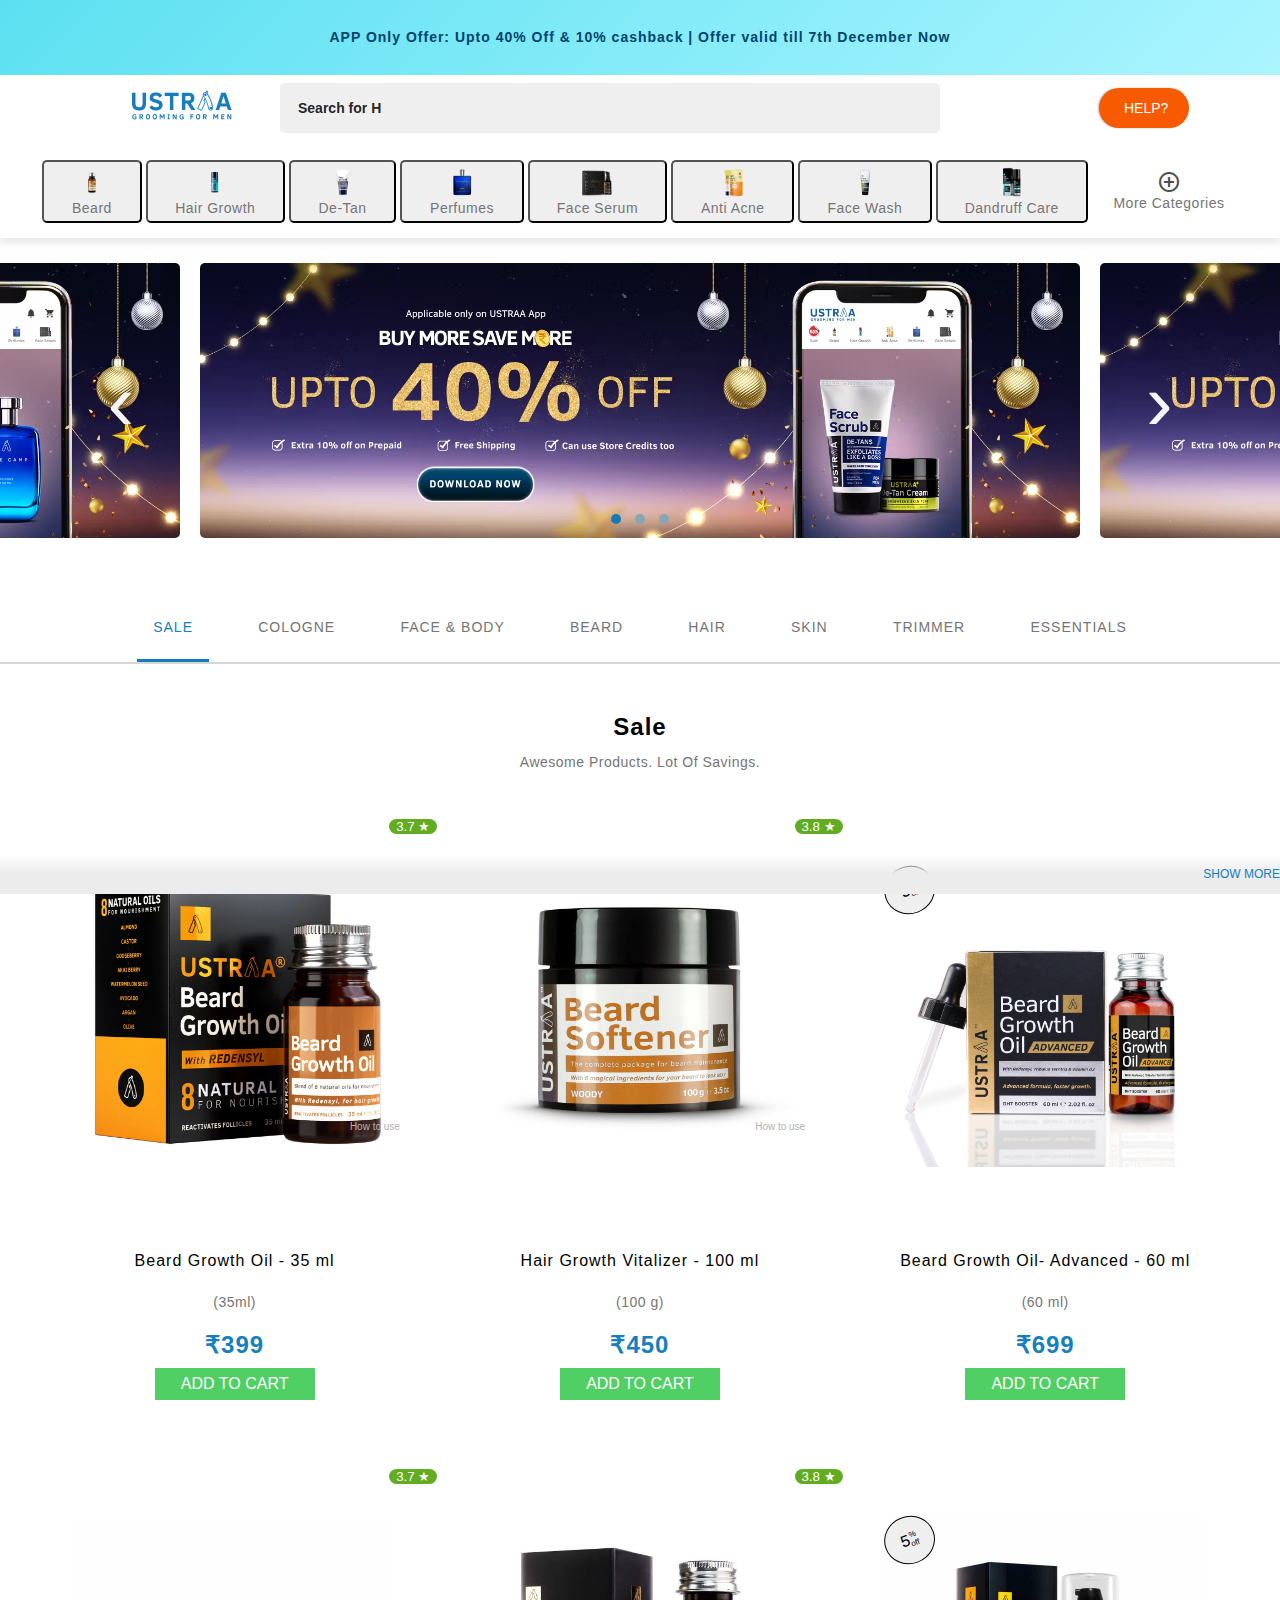
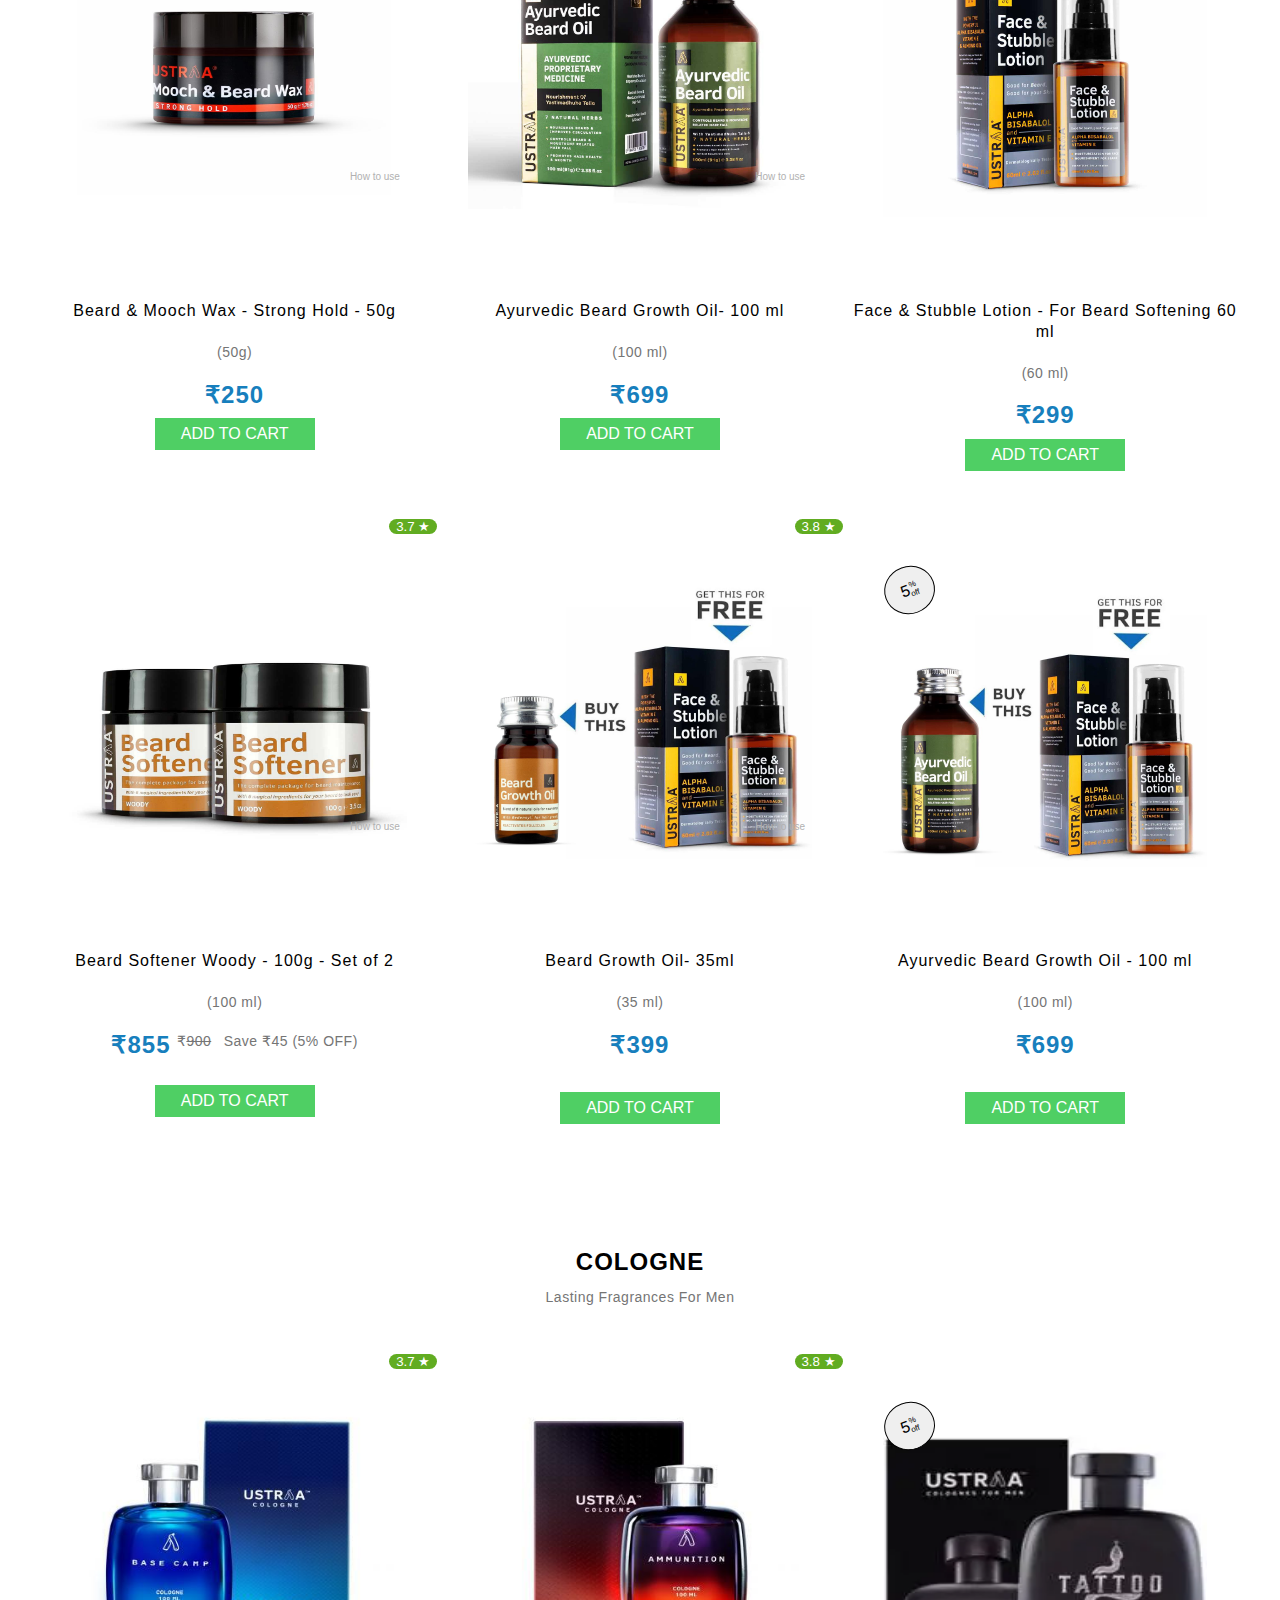
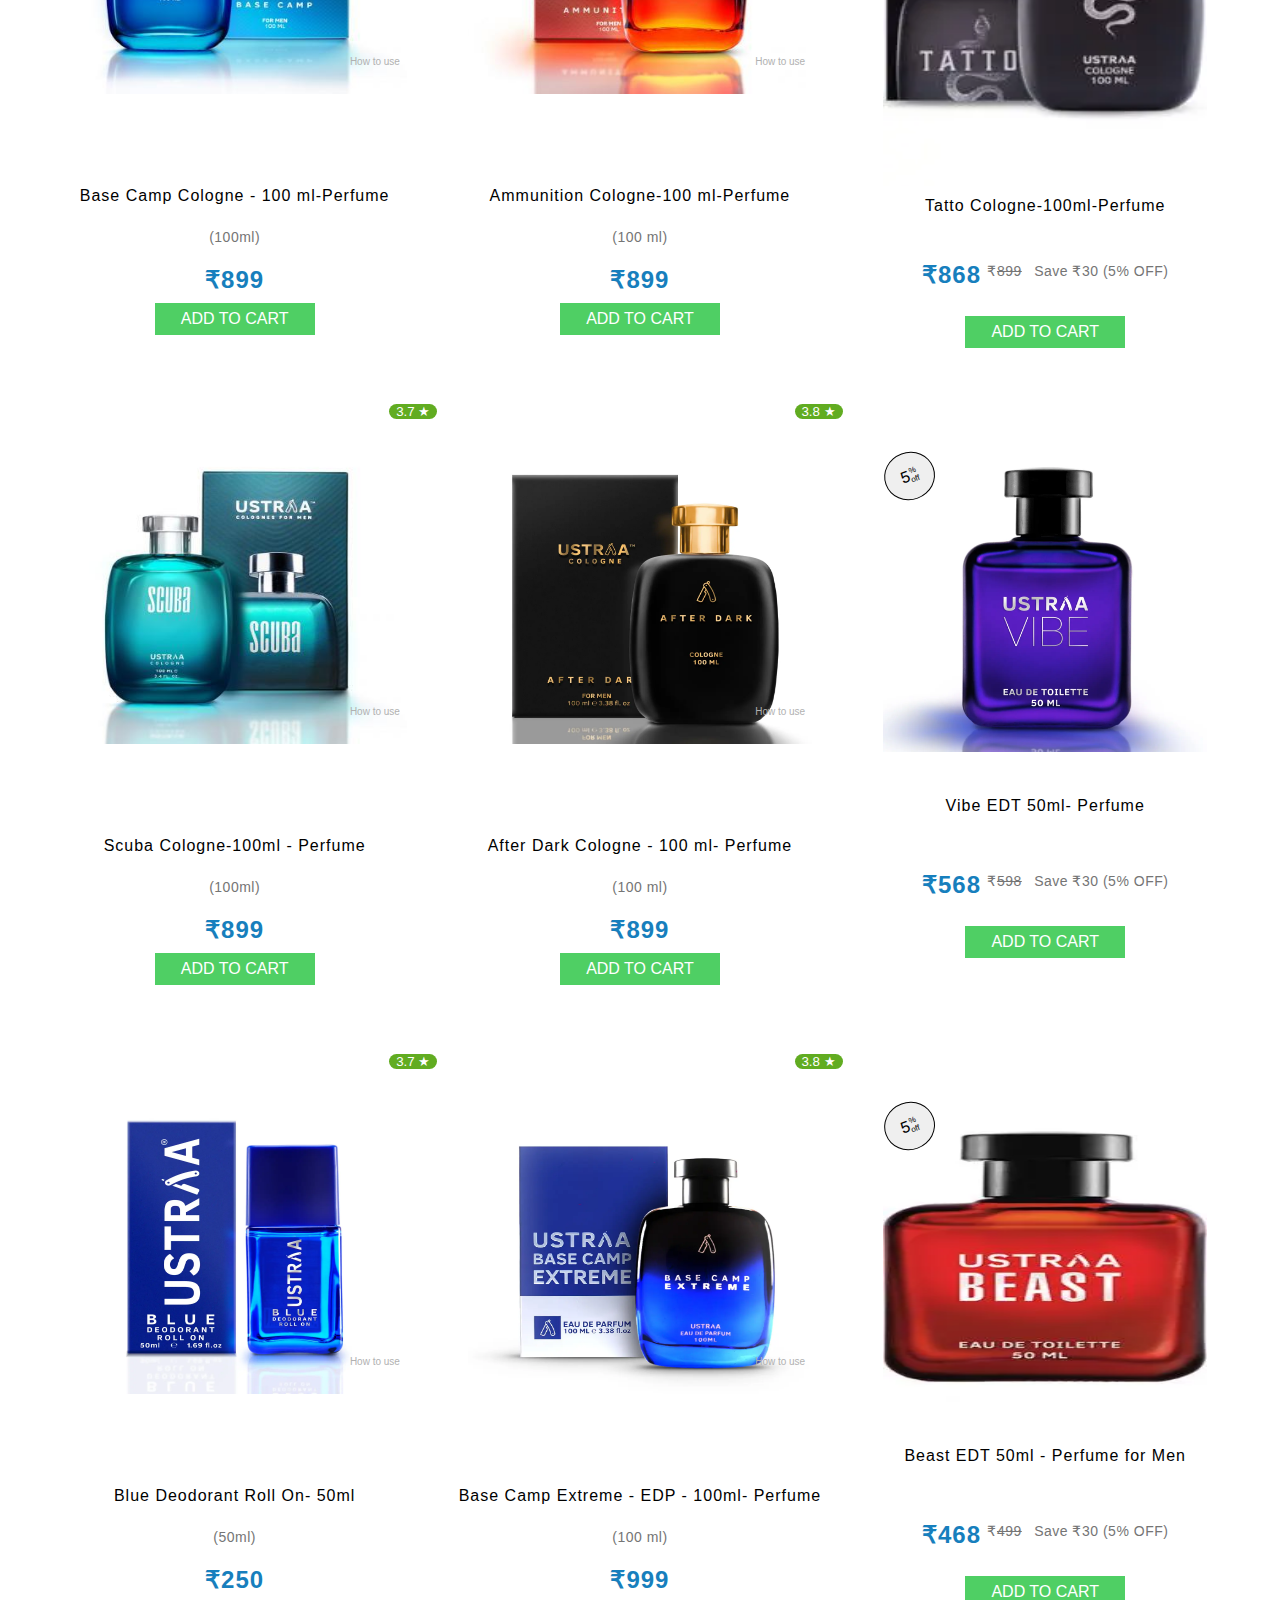
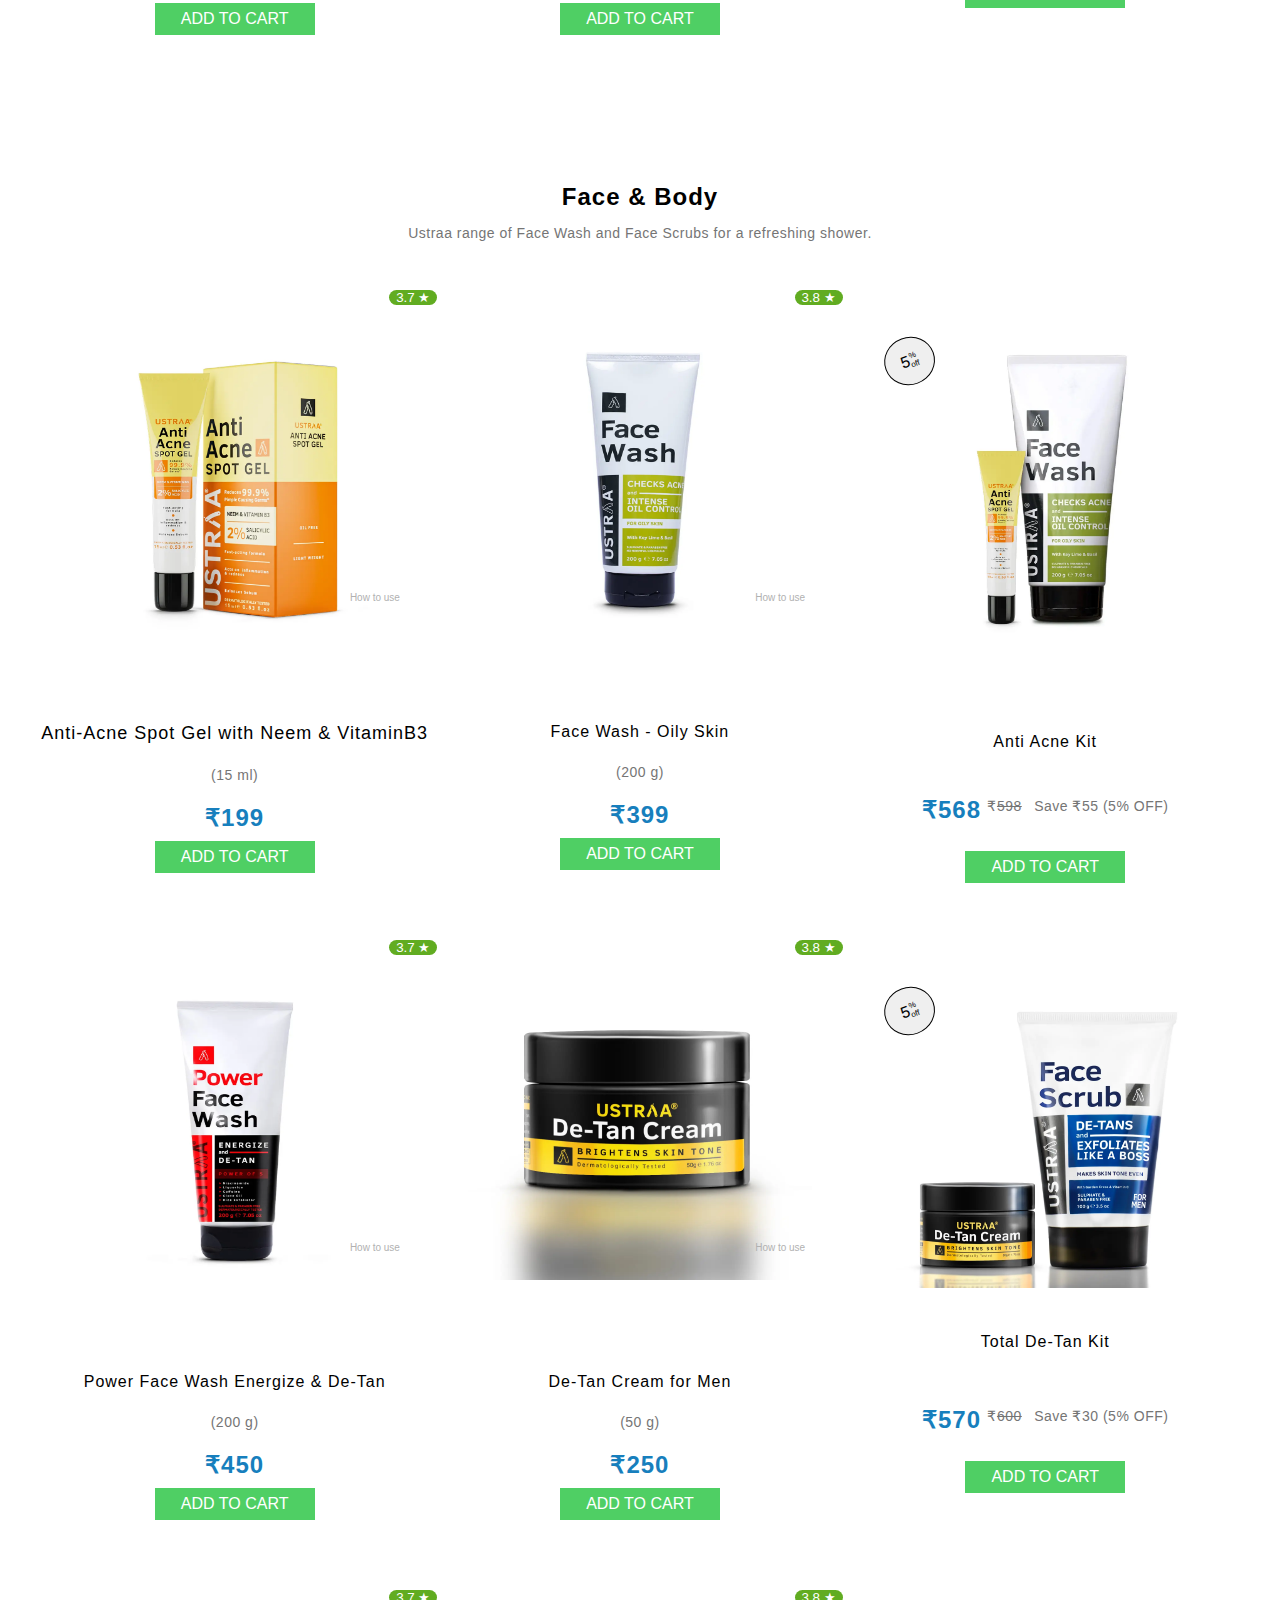
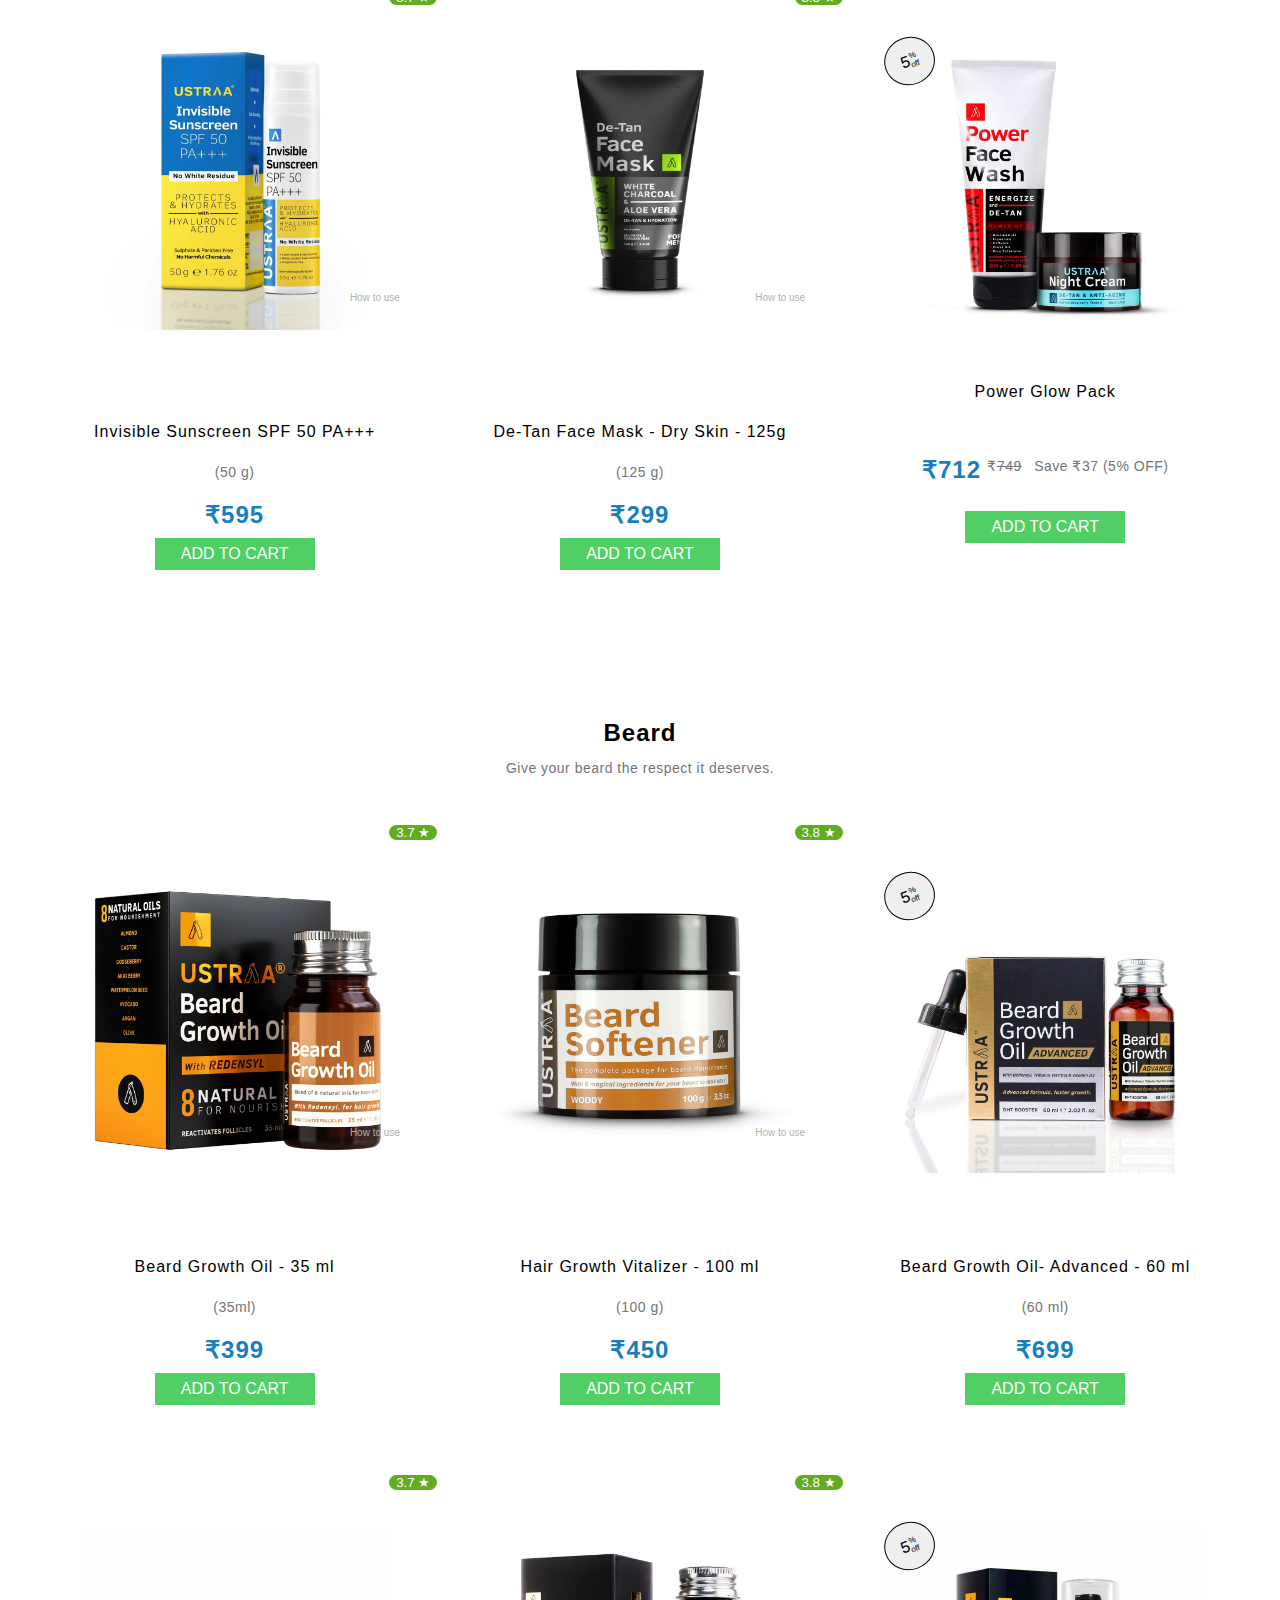
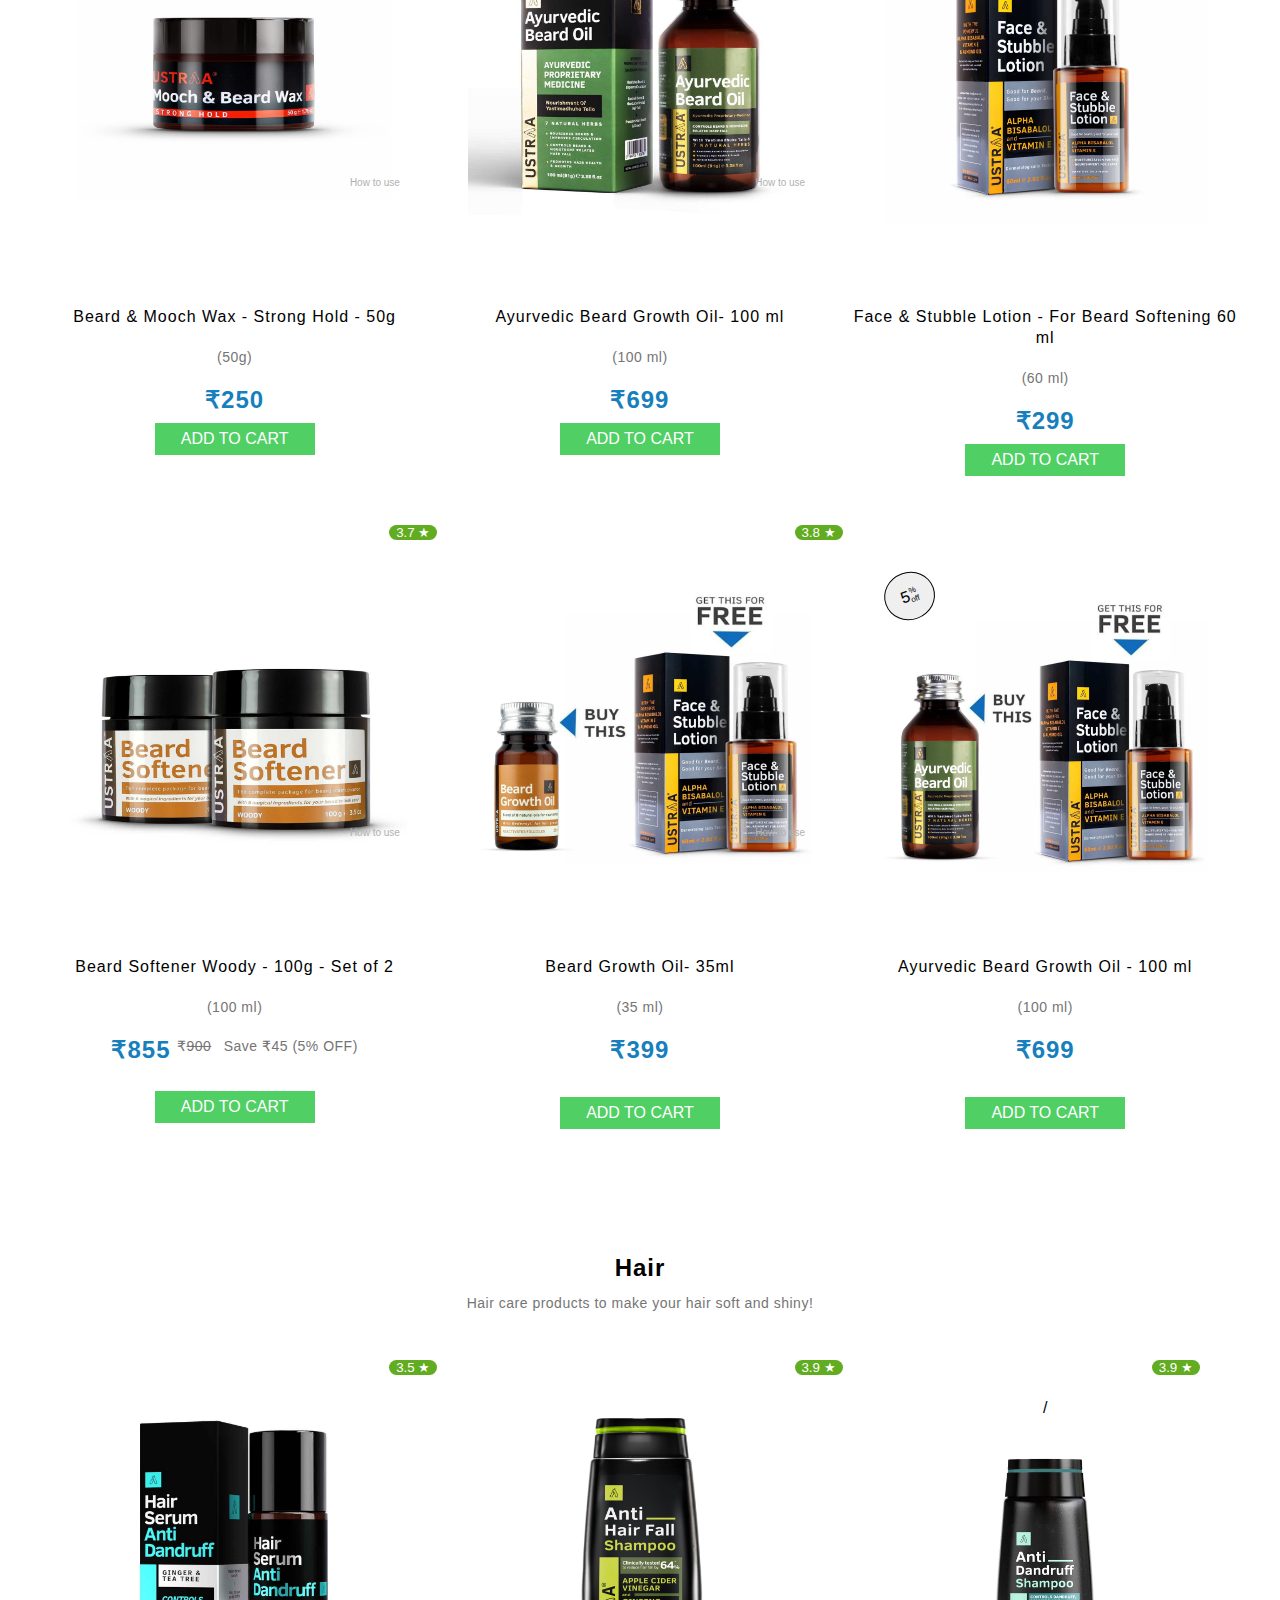
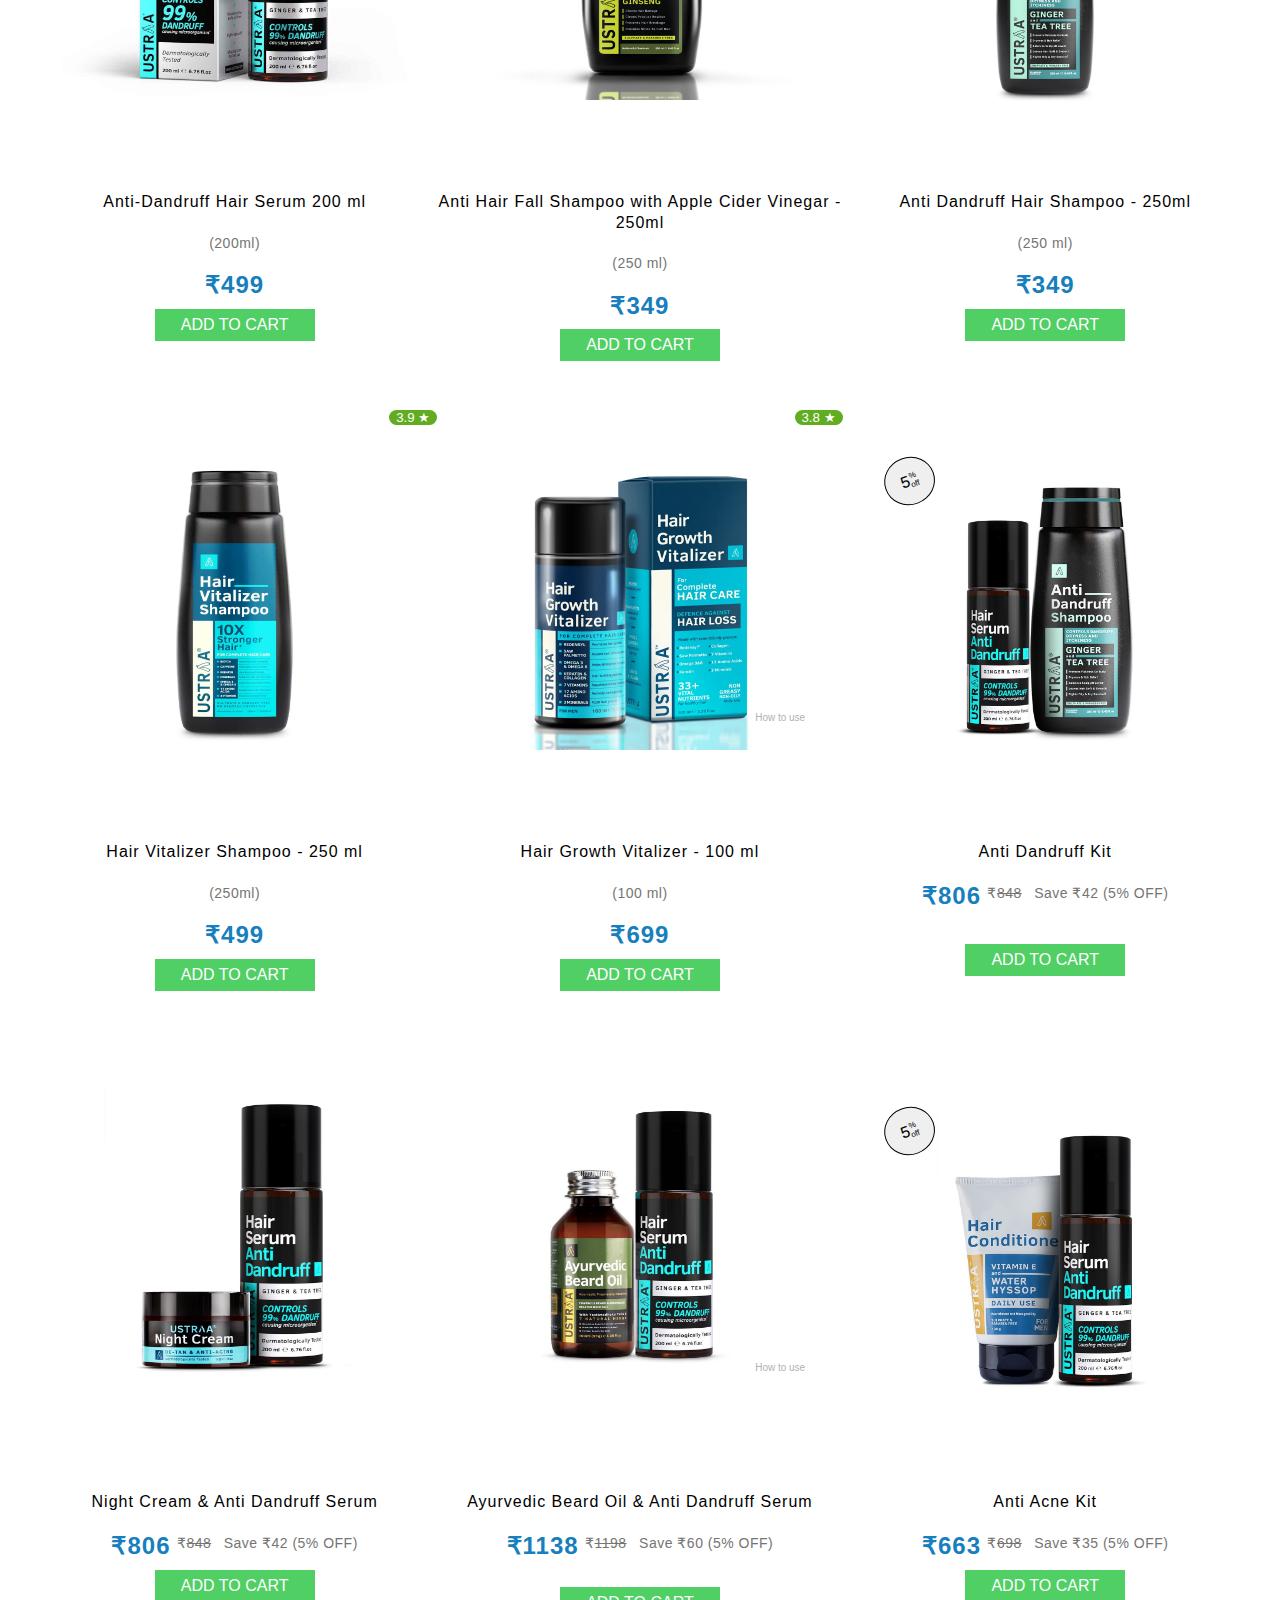
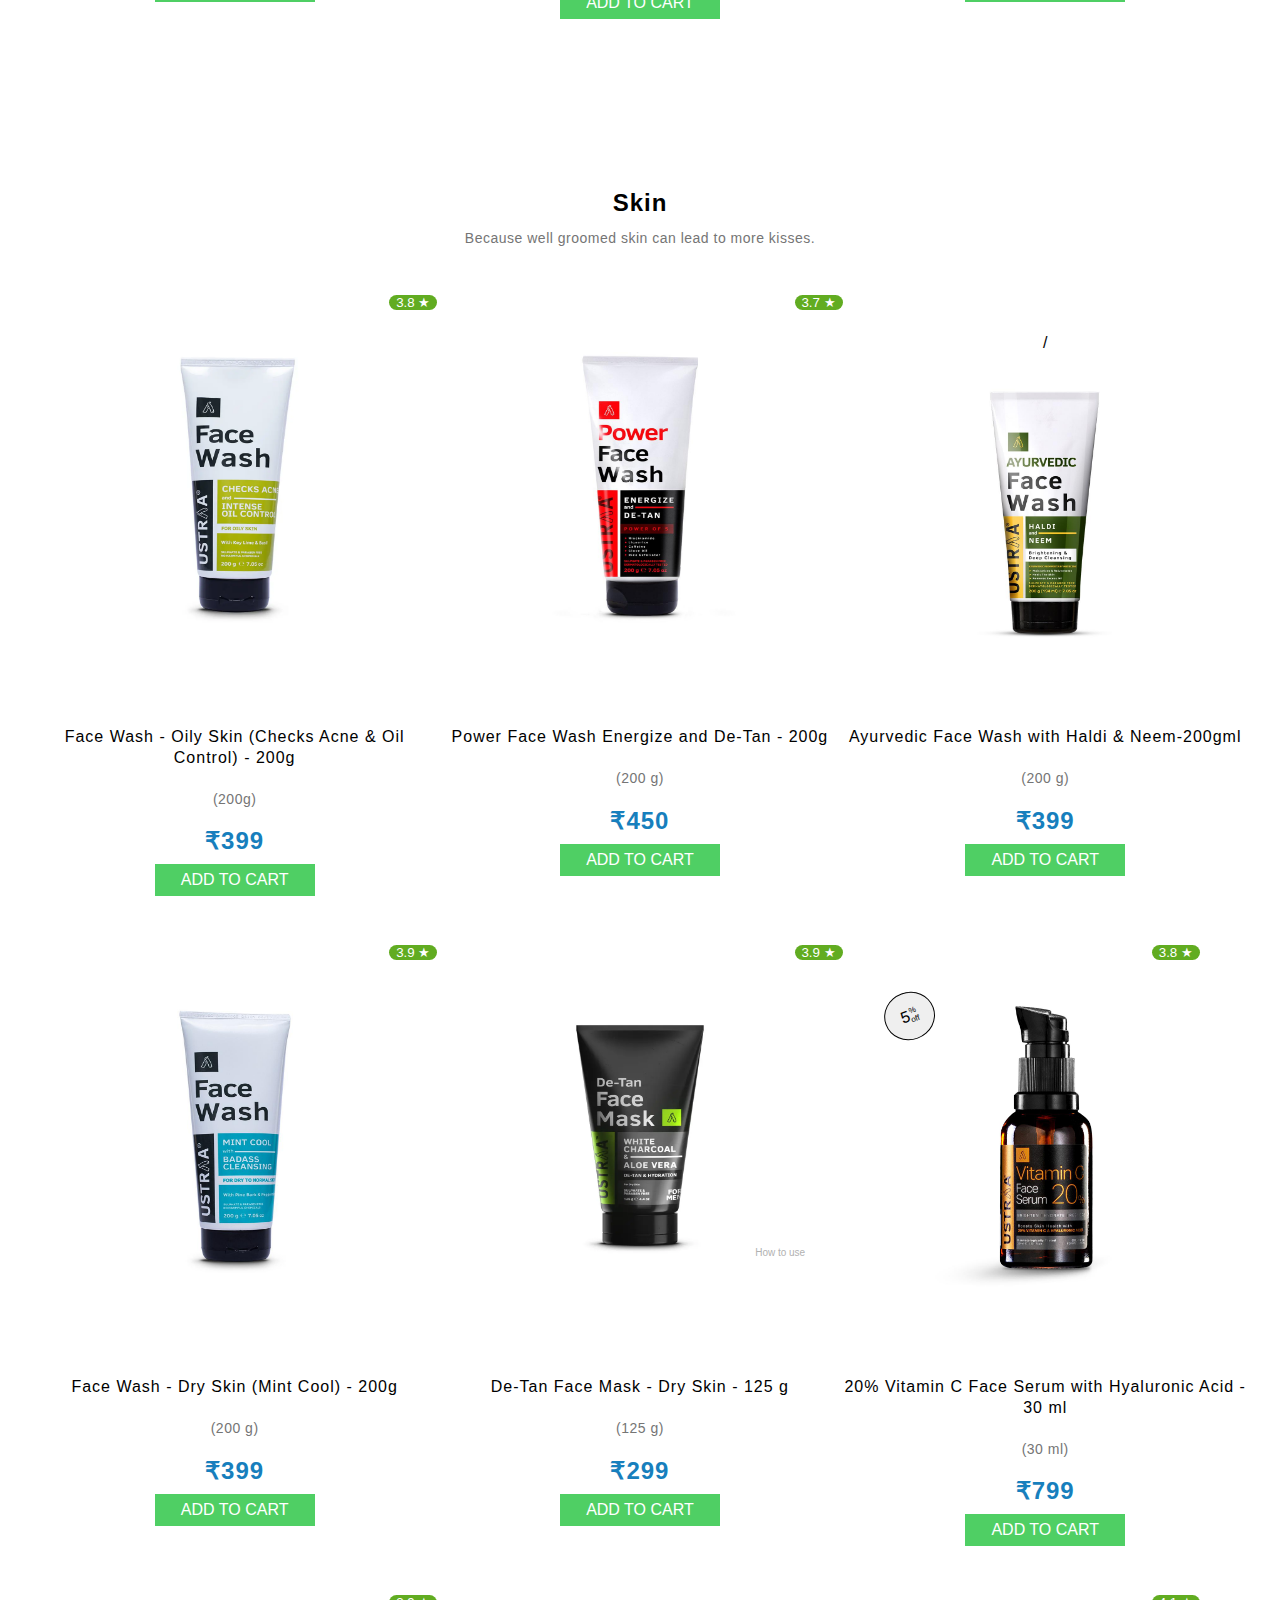
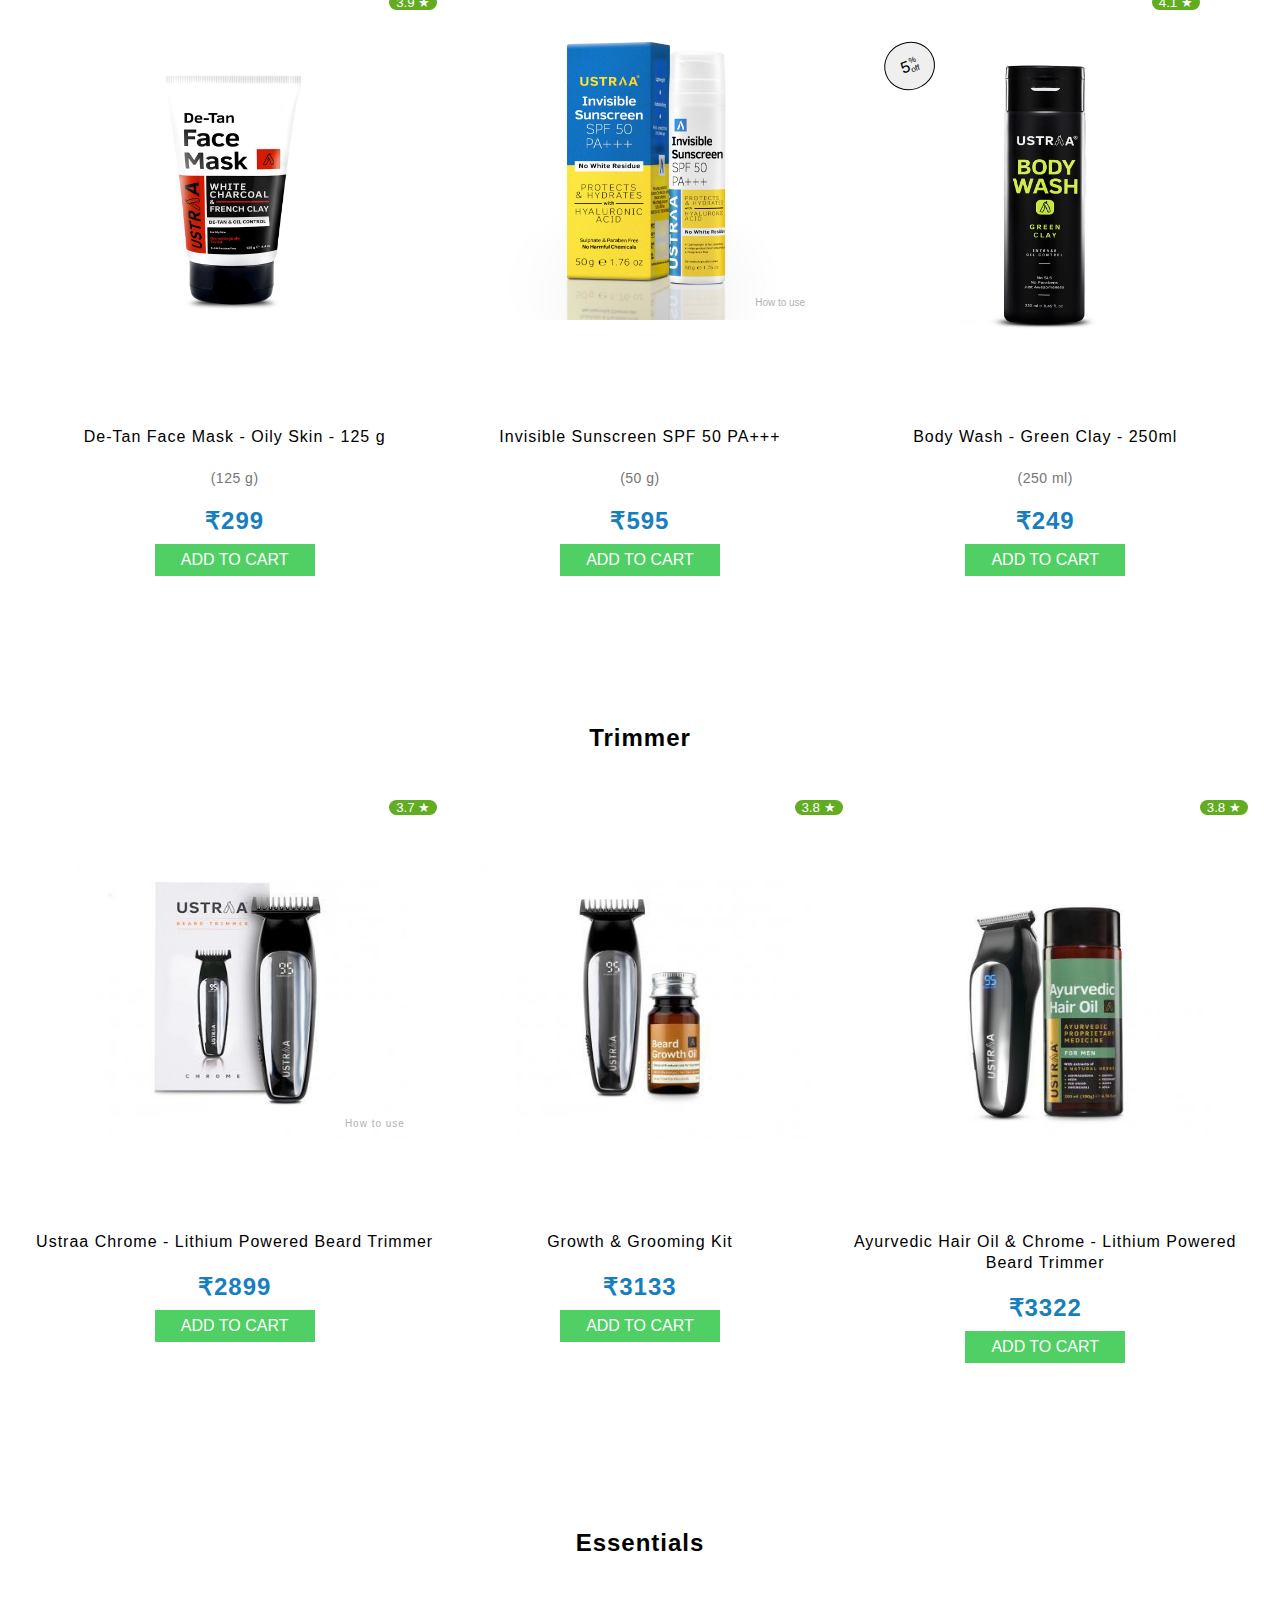
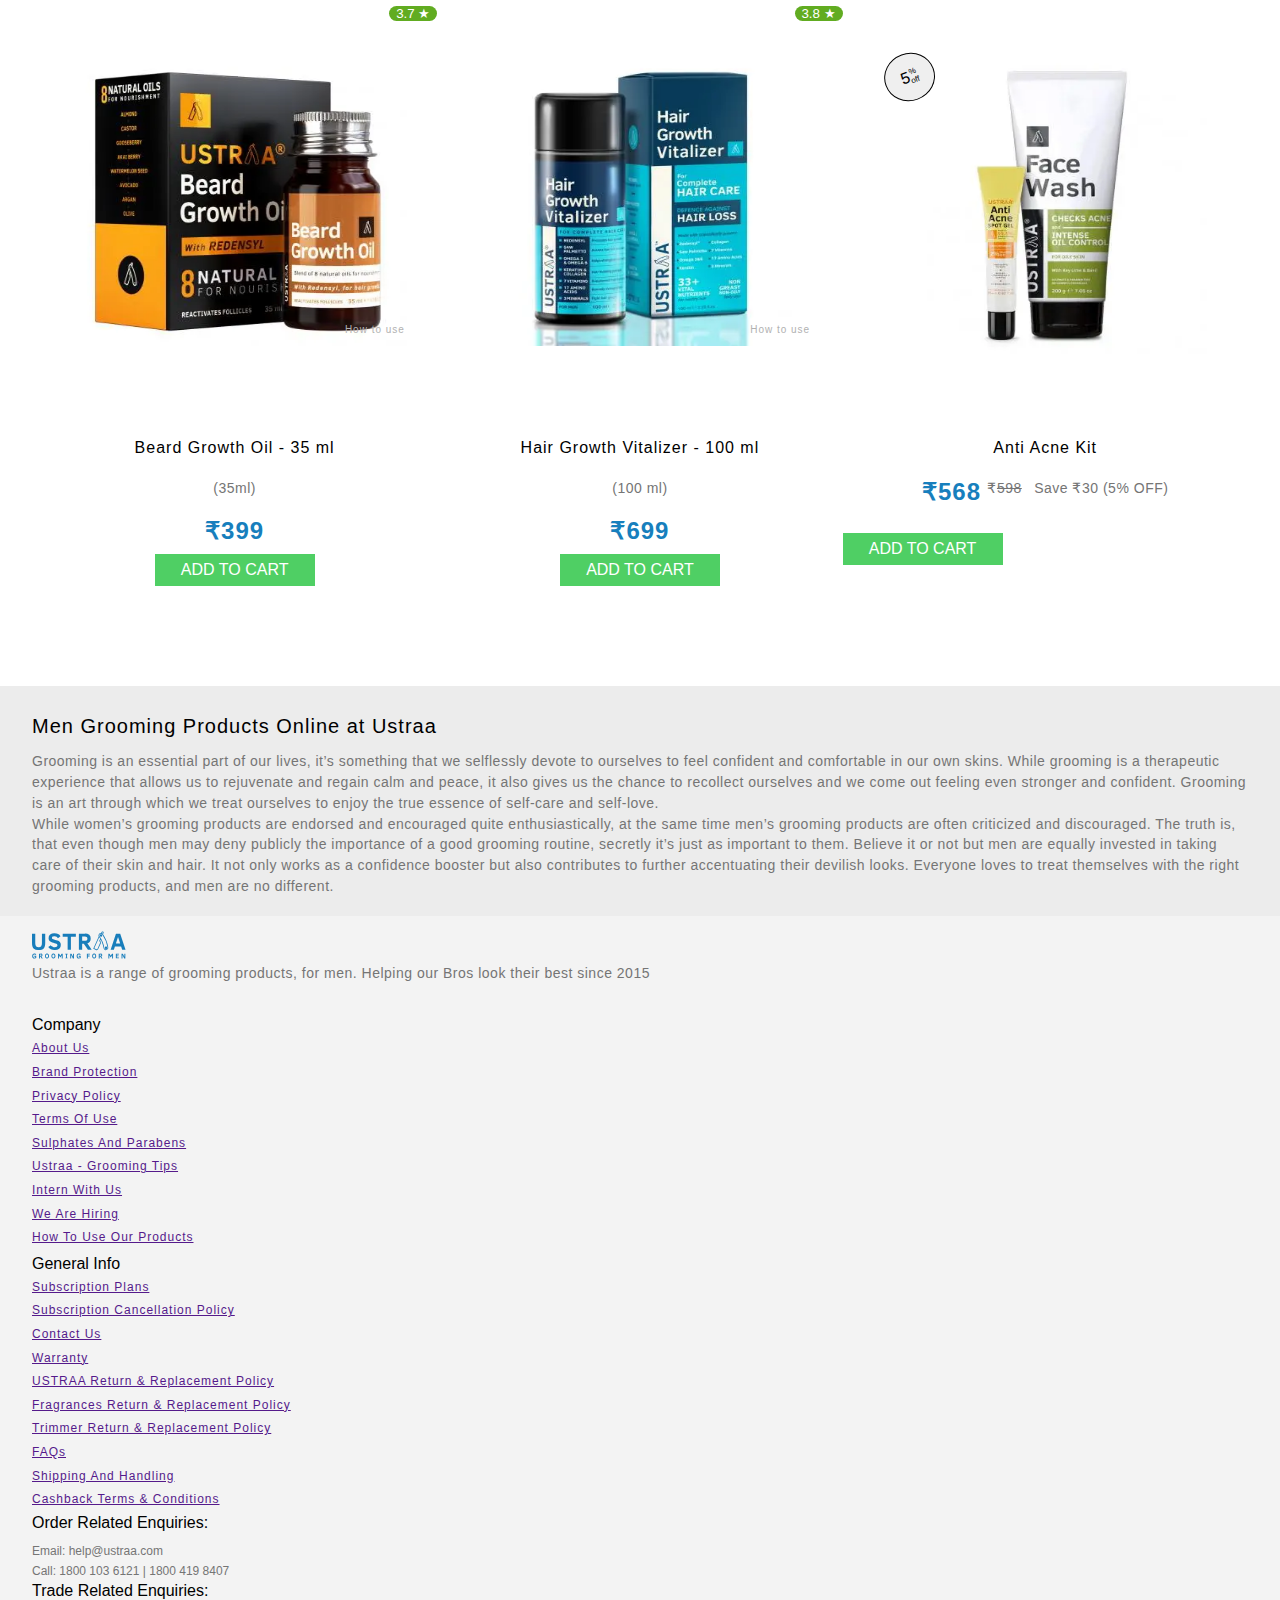
==== commit bac6ba23: "linked all files" ====
--- a/surbhi/All-products-surbhi.html
+++ b/surbhi/All-products-surbhi.html
@@ -1,38 +1,278 @@
 <!DOCTYPE html>
 <html lang="en">
+
 <head>
-    <meta charset="UTF-8">
-    <meta name="viewport" content="width=device-width, initial-scale=1.0">
-    <title>Document</title>
-    <link href="./All-products-surbhi.css" rel="stylesheet"/>
-    <script src="https://kit.fontawesome.com/1c76be2a8c.js" crossorigin="anonymous"></script>
+  <meta charset="UTF-8">
+  <meta name="viewport" content="width=device-width, initial-scale=1.0">
+  <title>Document</title>
+  <link href="./All-products-surbhi.css" rel="stylesheet" />
+  <link rel="stylesheet" href="./dist/output.css">
+  <link rel="stylesheet" href="./src/input.css">
+  <link href="./product_page.css" rel="stylesheet" />
+
+  <!-- TITLE -->
+  <title>Men's Grooming Products - Beauty Products For Guys Online in India | Ustraa</title>
+
+  <!-- GOOGLE ICONS -->
+  <link rel="stylesheet"
+    href="https://fonts.googleapis.com/css2?family=Material+Symbols+Outlined:opsz,wght,FILL,GRAD@24,400,1,0" />
+  <link href="https://fonts.googleapis.com/icon?family=Material+Icons" rel="stylesheet">
+  <link rel="preconnect" href="https://fonts.googleapis.com">
+  <link rel="preconnect" href="https://fonts.gstatic.com" crossorigin>
+  <!-- OTHER ICONS -->
+  <link rel="stylesheet" href="https://cdnjs.cloudflare.com/ajax/libs/font-awesome/6.5.1/css/all.min.css"
+    integrity="sha512-DTOQO9RWCH3ppGqcWaEA1BIZOC6xxalwEsw9c2QQeAIftl+Vegovlnee1c9QX4TctnWMn13TZye+giMm8e2LwA=="
+    crossorigin="anonymous" referrerpolicy="no-referrer" />
+  <link href="https://fonts.googleapis.com/icon?family=Material+Icons" rel="stylesheet" />
+
+  <!-- GOOGLE FONTS -->
+  <link
+    href="https://fonts.googleapis.com/css2?family=Inter:wght@200;400&family=Kdam+Thmor+Pro&family=Roboto+Slab&display=swap"
+    rel="stylesheet">
+  <link rel="stylesheet"
+    href="https://fonts.googleapis.com/css2?family=Material+Symbols+Outlined:opsz,wght,FILL,GRAD@24,400,1,0" />
+
+  <!-- Animate CDN -->
+  <link rel="stylesheet" href="https://cdnjs.cloudflare.com/ajax/libs/animate.css/4.1.1/animate.min.css" />
+  <script src="https://unpkg.com/aos@2.3.1/dist/aos.js"></script>
+
+  <!-- TAILWIND CDN -->
+  <script src="https://cdn.tailwindcss.com"></script>
+
+  <!-- OWL CAROUSEL CDN -->
+  <link rel="stylesheet" href="https://cdnjs.cloudflare.com/ajax/libs/OwlCarousel2/2.3.4/assets/owl.carousel.min.css"
+    integrity="sha512-tS3S5qG0BlhnQROyJXvNjeEM4UpMXHrQfTGmbQ1gKmelCxlSEBUaxhRBj/EFTzpbP4RVSrpEikbmdJobCvhE3g=="
+    crossorigin="anonymous" referrerpolicy="no-referrer" />
+  <link rel="stylesheet"
+    href="https://cdnjs.cloudflare.com/ajax/libs/OwlCarousel2/2.3.4/assets/owl.theme.default.min.css"
+    integrity="sha512-sMXtMNL1zRzolHYKEujM2AqCLUR9F2C4/05cdbxjjLSRvMQIciEPCQZo++nk7go3BtSuK9kfa/s+a4f4i5pLkw=="
+    crossorigin="anonymous" referrerpolicy="no-referrer" />
+
+  <!-- SCRIPT FOR SEARCHBAR TYPING EFFECT -->
+  <script src="../ruchika_script.js"></script>
+
+  <!-- Ruchika NavBar CSS -->
+  <link rel="stylesheet" href="../ruchika-search.css">
+
+  <!-- Mohammed CSS -->
+  <link rel="stylesheet" href="../css/ustraa_mohammed.css">
+
+  <!-- Surbhi CSS -->
+  <link rel="stylesheet" href="./surbhi/surbhi-style.css">
+
+  <!-- Ruchika CSS -->
+  <link rel="stylesheet" href="../css/ruchika.css">
+
+
+  <!-- RUCHIKA SEARCHBAR SCRIPT -->
+  <script src="../ruchika_script.js"></script>
+  <style>
+    html {
+      scroll-behavior: smooth;
+      overflow-y: auto;
+      overflow-x: hidden;
+      -ms-overflow-style: none;
+      /* Internet Explorer 10+ */
+      scrollbar-width: none;
+    }
+
+    html::-webkit-scrollbar {
+      display: none;
+      /* Safari and Chrome */
+    }
+
+    body {
+      font-family: 'Clear Sans', 'Helvetica Neue', Helvetica, Arial, sans-serif;
+      /* font-family: 'Helvetica Neue', Helvetica, Arial, sans-serif !important; */
+      line-height: 1.3;
+    }
+
+    h1,
+    h2,
+    h3,
+    a {
+      letter-spacing: 1px !important;
+    }
+
+    p {
+      font-size: 14px;
+      color: #757575 !important;
+      letter-spacing: 0.5px !important;
+    }
+
+    button,
+    a {
+      cursor: pointer !important;
+    }
+
+    .container {
+      max-width: 76em !important;
+      margin: auto auto !important;
+    }
+
+    section {
+      padding: 15px 0 !important;
+      /* min-height: 18.75em !important; */
+    }
+
+    footer {
+      background-color: #f3f3f3;
+    }
+  </style>
+  <script src="https://kit.fontawesome.com/1c76be2a8c.js" crossorigin="anonymous"></script>
 </head>
+
 <body>
-    <div class="surbhi-nav">
-  <div class="sn">
-  <nav>
-    <a class="main-sale" href="#sale">SALE</a>
-    <a href="#cologne">COLOGNE</a>
-    <a href="#Fandb">FACE & BODY</a>
-    <a href="#beard">BEARD</a>
-    <a href="#hair">HAIR</a>
-    <a href="#skin">SKIN</a>
-    <a href="#trimmer">TRIMMER</a>
-    <a href="#essentials">ESSENTIALS</a>
-  </nav>
-  </div>
+  <header class="blue-section sticky top-0 z-50">
+    <div class="blue-sec-part-1">
+      <a href="https://play.google.com/store/apps/details?id=com.happilyunmarried.hum&showAllReviews=true&pli=1"
+        target="_blank">
+        APP Only Offer: Upto 40% Off & 10% cashback | Offer valid till 7th December Now
+      </a>
+    </div>
+
+    <!-- RUCHIKA INPUT SearchBar -->
+    <div class="searchbar">
+      <div class="searchbar_center">
+        <div class="menuAndLogo">
+          <i class="ruchi_hamburger fa-solid fa-bars"></i>
+          <a href="../index.html">
+            <img src="../images/USTRAA-logo.svg" alt="" width="100px">
+          </a>
+        </div>
+
+        <div class="input-search-max search center">
+          <form class="desktop_search" action="">
+            <div class="search_input_group">
+              <i class="fa-solid fa-magnifying-glass"></i>
+              <input class="search_input_box" type="search" placeholder="">
+            </div>
+          </form>
+        </div>
+
+        <div class="icons_right">
+          <i class="fa-solid fa-cart-shopping"></i>
+          <i class="fa-solid fa-circle-user"></i>
+          <button class="helpBtn min-none">HELP?</button>
+          <i class="fa-solid fa-bell"></i>
+        </div>
+      </div>
+    </div>
+
+  </header>
+
+  <!-- MOHAMMED TOP NAVBAR -->
+  <section class="top-navbar" style="border: none; box-shadow: 0px 5px 8px rgba(0, 0, 0, 0.1);">
+    <div class="top-navbar-container">
+      <!-- NAV BOX 1 -->
+      <button class="top-nav-btn">
+        <a href="../prateek1-beard.html">
+          <img src="../images/icon-bg/top-nav-icon-1.webp" alt="" width="30px" height="30px">
+          <p>Beard</p>
+        </a>
+      </button>
+      <!-- NAV BOX 2 -->
+      <button class="top-nav-btn">
+        <a href="../nirbhay1-hairGrowth.html">
+          <img src="../images/icon-bg/top-nav-icon-2.webp" alt="" width="30px" height="30px">
+          <p>Hair Growth</p>
+        </a>
+      </button>
+      <!-- NAV BOX 3 -->
+      <button class="top-nav-btn">
+        <a href="../nirbhay2-deTan.html">
+          <img src="../images/icon-bg/top-nav-icon-3.webp" alt="" width="30px" height="30px">
+          <p>De-Tan</p>
+        </a>
+      </button>
+      <!-- NAV BOX 4 -->
+      <button class="top-nav-btn">
+        <a href="../robin1-perfumes.html">
+          <img src="../images/icon-bg/top-nav-icon-4.png" alt="" width="30px" height="30px" class="">
+          <p>Perfumes</p>
+        </a>
+      </button>
+      <!-- NAV BOX 5 -->
+      <button class="top-nav-btn">
+        <a href="../robin2-faceSerum.html">
+          <img src="../images/icon-bg/top-nav-icon-5.webp" alt="" width="30px" height="30px" class="">
+          <p>Face Serum</p>
+        </a>
+      </button>
+      <!-- NAV BOX 6 -->
+      <button class="top-nav-btn">
+        <a href="../robin3-antiAcne.html">
+          <img src="../images/icon-bg/top-nav-icon-6.png" alt="" width="30px" height="30px" class="">
+          <p>Anti Acne</p>
+        </a>
+      </button>
+      <!-- NAV BOX 7 -->
+      <button class="top-nav-btn">
+        <a href="../prateek2-faceWash.html">
+          <img src="../images/icon-bg/top-nav-icon-7.webp" alt="" width="30px" height="30px" class="">
+          <p>Face Wash</p>
+        </a>
+      </button>
+      <!-- NAV BOX 8 -->
+      <button class="top-nav-btn">
+        <a href="../prateek3-dandruff.html">
+          <img src="../images/icon-bg/top-nav-icon-8.png" alt="" width="30px" height="30px" class="">
+          <p>Dandruff Care</p>
+        </a>
+      </button>
+      <!-- NAV BOX 9 -->
+      <div class="top-nav-btn">
+        <span class="material-symbols-outlined" style="color: #4d4d4d !important;">
+          add_circle
+        </span>
+        <p class="top-nav-more text-center">More Categories</p>
+      </div>
+    </div>
+
+  </section>
+
+  <!-- RUCHIKA SLIDER SECTION -->
+  <section class="slider_outer_container">
+    <div class="owl-carousel owl-theme owl-loaded">
+      <div class="owl-stage-outer">
+        <div class="owl-stage">
+          <div class="owl-item"><a href="#"><img id="home_slide1" src="../assets/desktop-banner-1.png" alt=""></a></div>
+          <div class="owl-item"><a href="#"><img id="home_slide2" src="../assets/desktop-banner-2.png" alt=""></a></div>
+          <div class="owl-item"><a href="#"><img id="home_slide3" src="../assets/desktop-banner-3.png" alt=""></a></div>
+        </div>
+      </div>
+      <div class="owl-prev"></div>
+      <div class="owl-next"></div>
+    </div>
+  </section>
+  <!-- SLIDER SECTION ENDS -->
+
+
+  <div class="surbhi-nav">
+    <div class="sn">
+      <nav>
+        <a class="main-sale" href="#sale">SALE</a>
+        <a href="#cologne">COLOGNE</a>
+        <a href="#Fandb">FACE & BODY</a>
+        <a href="#beard">BEARD</a>
+        <a href="#hair">HAIR</a>
+        <a href="#skin">SKIN</a>
+        <a href="#trimmer">TRIMMER</a>
+        <a href="#essentials">ESSENTIALS</a>
+      </nav>
+    </div>
   </div>
   <section id="sale">
     <main>
-    <div class="heading">
-      <h2>Sale</h2>
-    </div>
-    <div class="heading-detail">
-      <p>Awesome Products. Lot Of Savings.
-</p>
-    </div>
-  </main>
-  <section class="sales">
+      <div class="heading">
+        <h2>Sale</h2>
+      </div>
+      <div class="heading-detail">
+        <p>Awesome Products. Lot Of Savings.
+        </p>
+      </div>
+    </main>
+    <section class="sales">
       <div class="container-items active">
         <!-- <div class="arrow"> 
         <i class="fa-solid fa-chevron-left fa-2xl"></i>
@@ -43,14 +283,1638 @@
               <button class="rating">3.7 &#9733;</button>
               <div class="img-flex">
                 <div class="image">
-                  <img src="./images/Main-assets/img-1.webp" alt="" />
-                </div>
-                <button
+                  <img src="../images/Main-assets/img-1.webp" alt="" />
+                </div>
+                <button class="you-tube-button button-div" tabindex="0" type="button">
+                  <div>
+                    <span style="
+                        height: 100%;
+                        width: 100%;
+                        position: absolute;
+                        top: 0px;
+                        left: 0px;
+                        overflow: hidden;
+                        pointer-events: none;
+                        z-index: 1;
+                      ">
+                    </span><i class="fa-brands fa-youtube" style="color: #b1b1b1; font-size: 20px"
+                      aria-hidden="true"></i>
+                    <span class="icon-text">How to use</span>
+                  </div>
+                </button>
+              </div>
+            </div>
+            <div class="image-detail-container">
+              <div class="image-detail">
+                <div>
+                  <a href="#beard">Beard Growth Oil - 35 ml</a>
+                </div>
+                <div>
+                  <div>
+                    <p>(35ml)</p>
+                  </div>
+                  <div>
+                    <h2>&#x20B9;399</h2>
+                  </div>
+                  <button>
+                    <span>ADD TO CART</span>
+                  </button>
+                </div>
+              </div>
+            </div>
+          </div>
+          <div class="item-details">
+            <div class="image-container">
+              <button class="rating">3.8 &#9733;</button>
+              <div class="img-flex">
+                <div class="image">
+                  <img src="../images/Main-assets/img-2.jpg" alt="" />
+                </div>
+                <button class="you-tube-button button-div" tabindex="0" type="button">
+                  <div>
+                    <span style="
+                        height: 100%;
+                        width: 100%;
+                        position: absolute;
+                        top: 0px;
+                        left: 0px;
+                        overflow: hidden;
+                        pointer-events: none;
+                        z-index: 1;
+                      ">
+                    </span><i class="fa-brands fa-youtube" style="color: #b1b1b1; font-size: 20px"
+                      aria-hidden="true"></i>
+                    <span class="icon-text">How to use</span>
+                  </div>
+                </button>
+              </div>
+            </div>
+            <div class="image-detail-container">
+              <div class="image-detail">
+                <div>
+                  <a href="#beard">Hair Growth Vitalizer - 100 ml</a>
+                </div>
+                <div>
+                  <div>
+                    <p>(100 g)</p>
+                  </div>
+                  <div>
+                    <h2>&#x20B9;450</h2>
+                  </div>
+                  <button>
+                    <span>ADD TO CART</span>
+                  </button>
+                </div>
+              </div>
+            </div>
+          </div>
+          <div class="item-details">
+            <div class="image-container">
+              <button class="rating" style="color: transparent; background-color: transparent">
+                ;
+              </button>
+              <div class="img-flex" style="display: flex; flex-direction: column; height: 366px">
+                <button class="off-rate">
+                  <span style="
+                      display: flex;
+                      padding: 10px 0;
+                      font-weight: 500;
+                      justify-content: center;
+                    ">
+                    5
+                    <span style="font-size: 8px">&#37;<br />
+                      off</span></span>
+                </button>
+                <div class="image" style="width: 80%">
+                  <img src="../images/Main-assets/img-3.jpg" alt="" />
+                </div>
+              </div>
+            </div>
+            <div class="image-detail-container">
+              <div class="image-detail">
+                <div>
+                  <a href="#beard">Beard Growth Oil- Advanced - 60 ml</a>
+                </div>
+                <div>
+                  <div>
+                    <p>(60 ml)</p>
+                  </div>
+                  <div>
+                    <h2>&#x20B9;699</h2>
+                  </div>
+                  <button>
+                    <span>ADD TO CART</span>
+                  </button>
+                </div>
+              </div>
+            </div>
+          </div>
+          <!-- <i class="fa-solid fa-chevron-right fa-2xl"></i> -->
+        </div>
+      </div>
+      <div class="container-items active">
+        <!-- <div class="arrow"> 
+        <i class="fa-solid fa-chevron-left fa-2xl"></i>
+        </div> -->
+        <div class="all-item-details">
+          <div class="item-details">
+            <div class="image-container">
+              <button class="rating">3.7 &#9733;</button>
+              <div class="img-flex">
+                <div class="image">
+                  <img src="../images/Main-assets/img-4.jpg" alt="" />
+                </div>
+                <button class="you-tube-button button-div" tabindex="0" type="button">
+                  <div>
+                    <span style="
+                        height: 100%;
+                        width: 100%;
+                        position: absolute;
+                        top: 0px;
+                        left: 0px;
+                        overflow: hidden;
+                        pointer-events: none;
+                        z-index: 1;
+                      ">
+                    </span><i class="fa-brands fa-youtube" style="color: #b1b1b1; font-size: 20px"
+                      aria-hidden="true"></i>
+                    <span class="icon-text">How to use</span>
+                  </div>
+                </button>
+              </div>
+            </div>
+            <div class="image-detail-container">
+              <div class="image-detail">
+                <div>
+                  <a href="#beard">Beard & Mooch Wax - Strong Hold - 50g</a>
+                </div>
+                <div>
+                  <div>
+                    <p>(50g)</p>
+                  </div>
+                  <div>
+                    <h2>&#x20B9;250</h2>
+                  </div>
+                  <button>
+                    <span>ADD TO CART</span>
+                  </button>
+                </div>
+              </div>
+            </div>
+          </div>
+          <div class="item-details">
+            <div class="image-container">
+              <button class="rating">3.8 &#9733;</button>
+              <div class="img-flex">
+                <div class="image">
+                  <img src="../images/Main-assets/img-5.jpg" alt="" />
+                </div>
+                <button class="you-tube-button button-div" tabindex="0" type="button">
+                  <div>
+                    <span style="
+                        height: 100%;
+                        width: 100%;
+                        position: absolute;
+                        top: 0px;
+                        left: 0px;
+                        overflow: hidden;
+                        pointer-events: none;
+                        z-index: 1;
+                      ">
+                    </span><i class="fa-brands fa-youtube" style="color: #b1b1b1; font-size: 20px"
+                      aria-hidden="true"></i>
+                    <span class="icon-text">How to use</span>
+                  </div>
+                </button>
+              </div>
+            </div>
+            <div class="image-detail-container">
+              <div class="image-detail">
+                <div>
+                  <a href="#beard">Ayurvedic Beard Growth Oil- 100 ml</a>
+                </div>
+                <div>
+                  <div>
+                    <p>(100 ml)</p>
+                  </div>
+                  <div>
+                    <h2>&#x20B9;699</h2>
+                  </div>
+                  <button>
+                    <span>ADD TO CART</span>
+                  </button>
+                </div>
+              </div>
+            </div>
+          </div>
+          <div class="item-details">
+            <div class="image-container">
+              <button class="rating" style="color: transparent; background-color: transparent">
+                ;
+              </button>
+              <div class="img-flex" style="display: flex; flex-direction: column; height: 366px">
+                <button class="off-rate">
+                  <span style="
+                      display: flex;
+                      padding: 10px 0;
+                      font-weight: 500;
+                      justify-content: center;
+                    ">
+                    5
+                    <span style="font-size: 8px">&#37;<br />
+                      off</span></span>
+                </button>
+                <div class="image" style="width: 80%">
+                  <img src="../images/Main-assets/img-6.jpg" alt="" />
+                </div>
+              </div>
+            </div>
+            <div class="image-detail-container">
+              <div class="image-detail">
+                <div>
+                  <a href="#beard">Face & Stubble Lotion - For Beard Softening 60 ml</a>
+                </div>
+                <div>
+                  <div>
+                    <p>(60 ml)</p>
+                  </div>
+                  <div>
+                    <h2>&#x20B9;299</h2>
+                  </div>
+                  <button>
+                    <span>ADD TO CART</span>
+                  </button>
+                </div>
+              </div>
+            </div>
+          </div>
+          <!-- <i class="fa-solid fa-chevron-right fa-2xl"></i> -->
+        </div>
+      </div>
+      <div class="container-items active">
+        <!-- <div class="arrow"> 
+        <i class="fa-solid fa-chevron-left fa-2xl"></i>
+        </div> -->
+        <div class="all-item-details">
+          <div class="item-details">
+            <div class="image-container">
+              <button class="rating">3.7 &#9733;</button>
+              <div class="img-flex">
+                <div class="image">
+                  <img src="../images/Main-assets/img-7.jpg" alt="" />
+                </div>
+                <button class="you-tube-button button-div" tabindex="0" type="button">
+                  <div>
+                    <span style="
+                        height: 100%;
+                        width: 100%;
+                        position: absolute;
+                        top: 0px;
+                        left: 0px;
+                        overflow: hidden;
+                        pointer-events: none;
+                        z-index: 1;
+                      ">
+                    </span><i class="fa-brands fa-youtube" style="color: #b1b1b1; font-size: 20px"
+                      aria-hidden="true"></i>
+                    <span class="icon-text">How to use</span>
+                  </div>
+                </button>
+              </div>
+            </div>
+            <div class="image-detail-container">
+              <div class="image-detail">
+                <div>
+                  <div class="space">
+                    <div>
+                      <a href="#beard">Beard Softener Woody - 100g - Set of 2</a>
+                    </div>
+                    <div>
+                      <p>(100 ml)</p>
+                    </div>
+                    <div class="offer-section">
+                      <h2>
+                        &#x20B9;<span style="padding-right: 0.4rem">855</span>
+                      </h2>
+                      <p>
+                        &#x20B9;<span style="text-decoration: line-through">900</span>
+                        <span style="padding-left: 0.5rem">
+                          Save ₹45 (5% OFF)</span>
+                      </p>
+                    </div>
+                  </div>
+                  <button>
+                    <span>ADD TO CART</span>
+                  </button>
+                </div>
+              </div>
+            </div>
+          </div>
+          <div class="item-details">
+            <div class="image-container">
+              <button class="rating">3.8 &#9733;</button>
+              <div class="img-flex">
+                <div class="image">
+                  <img src="../images/Main-assets/img-8.jpg" alt="" />
+                </div>
+                <button class="you-tube-button button-div" tabindex="0" type="button">
+                  <div>
+                    <span style="
+                        height: 100%;
+                        width: 100%;
+                        position: absolute;
+                        top: 0px;
+                        left: 0px;
+                        overflow: hidden;
+                        pointer-events: none;
+                        z-index: 1;
+                      ">
+                    </span><i class="fa-brands fa-youtube" style="color: #b1b1b1; font-size: 20px"
+                      aria-hidden="true"></i>
+                    <span class="icon-text">How to use</span>
+                  </div>
+                </button>
+              </div>
+            </div>
+            <div class="image-detail-container">
+              <div class="image-detail">
+                <div>
+                  <a href="#beard">Beard Growth Oil- 35ml</a>
+                </div>
+                <div>
+                  <div>
+                    <p>(35 ml)</p>
+                  </div>
+                  <div>
+                    <h2>&#x20B9;399</h2>
+                  </div>
+                  <button style="margin-top: 2rem;">
+                    <span>ADD TO CART</span>
+                  </button>
+                </div>
+              </div>
+            </div>
+          </div>
+          <div class="item-details">
+            <div class="image-container">
+              <button class="rating" style="color: transparent; background-color: transparent">
+                ;
+              </button>
+              <div class="img-flex" style="display: flex; flex-direction: column; height: 366px">
+                <button class="off-rate">
+                  <span style="
+                      display: flex;
+                      padding: 10px 0;
+                      font-weight: 500;
+                      justify-content: center;
+                    ">
+                    5
+                    <span style="font-size: 8px">&#37;<br />
+                      off</span></span>
+                </button>
+                <div class="image" style="width: 80%">
+                  <img src="../images/Main-assets/img-9.jpg" alt="" />
+                </div>
+              </div>
+            </div>
+            <div class="image-detail-container">
+              <div class="image-detail">
+                <div>
+                  <a href="#beard">Ayurvedic Beard Growth Oil - 100 ml</a>
+                </div>
+                <div>
+                  <div>
+                    <p>(100 ml)</p>
+                  </div>
+                  <div>
+                    <h2>&#x20B9;699</h2>
+                  </div>
+                  <button style="margin-top: 2rem;">
+                    <span>ADD TO CART</span>
+                  </button>
+                </div>
+              </div>
+            </div>
+          </div>
+    </section>
+  </section>
+  <section id="cologne">
+    <main>
+      <div class="heading">
+        <h2>COLOGNE</h2>
+      </div>
+      <div class="heading-detail">
+        <p>Lasting Fragrances For Men</p>
+      </div>
+    </main>
+    <section class="sales">
+      <div class="container-items active">
+        <!-- <div class="arrow"> 
+        <i class="fa-solid fa-chevron-left fa-2xl"></i>
+        </div> -->
+        <div class="all-item-details">
+          <div class="item-details">
+            <div class="image-container">
+              <button class="rating">3.7 &#9733;</button>
+              <div class="img-flex">
+                <div class="image">
+                  <img src="../robin_template_pages/assests/base-camp-cologne_image-1.jpg" alt="" />
+                </div>
+                <button class="you-tube-button button-div" tabindex="0" type="button">
+                  <div>
+                    <span
+                      style="height: 100%; width: 100%; position: absolute; top: 0px; left: 0px; overflow: hidden; pointer-events: none; z-index: 1;">
+                    </span><i class="fa-brands fa-youtube" style="color: #b1b1b1; font-size:20px"
+                      aria-hidden="true"></i>
+                    <span class="icon-text">How to use</span>
+                  </div>
+                </button>
+              </div>
+            </div>
+            <div class="image-detail-container">
+              <div class="image-detail">
+                <div>
+                  <a href="#beard">Base Camp Cologne - 100 ml-Perfume</a>
+                </div>
+                <div>
+                  <div>
+                    <p>(100ml)</p>
+                  </div>
+                  <div>
+                    <h2>&#x20B9;899</h2>
+                  </div>
+                  <button>
+                    <span>ADD TO CART</span>
+                  </button>
+                </div>
+              </div>
+            </div>
+          </div>
+          <div class="item-details">
+            <div class="image-container">
+              <button class="rating">3.8 &#9733;</button>
+              <div class="img-flex">
+                <div class="image">
+                  <img src="../robin_template_pages/assests/base-camp-cologne_image-3.jpg" alt="" />
+                </div>
+                <button class="you-tube-button button-div" tabindex="0" type="button">
+                  <div>
+                    <span
+                      style="height: 100%; width: 100%; position: absolute; top: 0px; left: 0px; overflow: hidden; pointer-events: none; z-index: 1;">
+                    </span><i class="fa-brands fa-youtube" style="color: #b1b1b1; font-size:20px"
+                      aria-hidden="true"></i>
+                    <span class="icon-text">How to use</span>
+                  </div>
+                </button>
+              </div>
+            </div>
+            <div class="image-detail-container">
+              <div class="image-detail">
+                <div>
+                  <a href="#beard">Ammunition Cologne-100 ml-Perfume</a>
+                </div>
+                <div>
+                  <div>
+                    <p>(100 ml)</p>
+                  </div>
+                  <div>
+                    <h2>&#x20B9;899</h2>
+                  </div>
+                  <button>
+                    <span>ADD TO CART</span>
+                  </button>
+                </div>
+              </div>
+            </div>
+          </div>
+
+          <div class="item-details">
+            <div class="image-container">
+              <button class="rating" style="color: transparent; background-color: transparent;">;</button>
+              <div class="img-flex" style="display: flex; flex-direction: column; height: 366px;">
+                <button class="off-rate">
+                  <span style="display: flex;padding:10px 0;font-weight: 500; justify-content: center; "> 5 <span
+                      style="font-size: 8px">&#37;<br /> off</span></span>
+                </button>
+                <div class="image" style="width: 80%;">
+                  <img src="../robin_template_pages/assests/tattoo_cologne_100_ml_perfume_for_men.webp" alt=""
+                    style="height: 530px; margin-top: -100px;" />
+                </div>
+              </div>
+            </div>
+            <div class="image-detail-container">
+              <div class="image-detail">
+                <div>
+                  <div class="space" style=" margin-top: 10px;">
+                    <div>
+                      <a href="#beard">Tatto Cologne-100ml-Perfume</a>
+                    </div>
+                    <div class="offer-section" style=" margin-top: 24px;">
+                      <h2>&#x20B9;<span style="padding-right: 0.4rem; ;">868</span></h2>
+                      <p>
+                        &#x20B9;<span style="text-decoration: line-through">899</span>
+                        <span style="padding-left: 0.5rem"> Save ₹30 (5% OFF)</span>
+                      </p>
+                    </div>
+                  </div>
+                  <button>
+                    <span>ADD TO CART</span>
+                  </button>
+                </div>
+              </div>
+            </div>
+          </div>
+          <!-- <i class="fa-solid fa-chevron-right fa-2xl"></i> -->
+
+
+
+
+        </div>
+      </div>
+      <div class="container-items active">
+        <!-- <div class="arrow"> 
+        <i class="fa-solid fa-chevron-left fa-2xl"></i>
+        </div> -->
+        <div class="all-item-details">
+          <div class="item-details">
+            <div class="image-container">
+              <button class="rating">3.7 &#9733;</button>
+              <div class="img-flex">
+                <div class="image">
+                  <img src="../robin_template_pages/assests/base-camp-cologne_image-2.jpg" alt="" />
+                </div>
+                <button class="you-tube-button button-div" tabindex="0" type="button">
+                  <div>
+                    <span
+                      style="height: 100%; width: 100%; position: absolute; top: 0px; left: 0px; overflow: hidden; pointer-events: none; z-index: 1;">
+                    </span><i class="fa-brands fa-youtube" style="color: #b1b1b1; font-size:20px"
+                      aria-hidden="true"></i>
+                    <span class="icon-text">How to use</span>
+                  </div>
+                </button>
+              </div>
+            </div>
+            <div class="image-detail-container">
+              <div class="image-detail">
+                <div>
+                  <a href="#beard">Scuba Cologne-100ml - Perfume</a>
+                </div>
+                <div>
+                  <div>
+                    <p>(100ml)</p>
+                  </div>
+                  <div>
+                    <h2>&#x20B9;899</h2>
+                  </div>
+                  <button>
+                    <span>ADD TO CART</span>
+                  </button>
+                </div>
+              </div>
+            </div>
+          </div>
+          <div class="item-details">
+            <div class="image-container">
+              <button class="rating">3.8 &#9733;</button>
+              <div class="img-flex">
+                <div class="image">
+                  <img src="../robin_template_pages/assests/afterdark_1_1.webp" alt="" />
+                </div>
+                <button class="you-tube-button button-div" tabindex="0" type="button">
+                  <div>
+                    <span
+                      style="height: 100%; width: 100%; position: absolute; top: 0px; left: 0px; overflow: hidden; pointer-events: none; z-index: 1;">
+                    </span><i class="fa-brands fa-youtube" style="color: #b1b1b1; font-size:20px"
+                      aria-hidden="true"></i>
+                    <span class="icon-text">How to use</span>
+                  </div>
+                </button>
+              </div>
+            </div>
+            <div class="image-detail-container">
+              <div class="image-detail">
+                <div>
+                  <a href="#beard">After Dark Cologne - 100 ml- Perfume</a>
+                </div>
+                <div>
+                  <div>
+                    <p>(100 ml)</p>
+                  </div>
+                  <div>
+                    <h2>&#x20B9;899</h2>
+                  </div>
+                  <button>
+                    <span>ADD TO CART</span>
+                  </button>
+                </div>
+              </div>
+            </div>
+          </div>
+          <div class="item-details">
+            <div class="image-container">
+              <button class="rating" style="color: transparent; background-color: transparent;">;</button>
+              <div class="img-flex" style="display: flex; flex-direction: column; height: 366px;">
+                <button class="off-rate">
+                  <span style="display: flex;padding:10px 0;font-weight: 500; justify-content: center; "> 5 <span
+                      style="font-size: 8px">&#37;<br /> off</span></span>
+                </button>
+                <div class="image" style="width: 80%;">
+                  <img src="../robin_template_pages/assests/perfume_for_men_2_2 (1).webp" alt="" />
+                </div>
+              </div>
+            </div>
+            <div class="image-detail-container">
+              <div class="image-detail">
+                <div>
+                  <div class="space">
+                    <div style="margin-top: -40px;">
+                      <a href="#beard">Vibe EDT 50ml- Perfume</a>
+                    </div>
+                    <div class="offer-section" style=" margin-top: 34px;">
+                      <h2>&#x20B9;<span style="padding-right: 0.4rem;">568</span></h2>
+                      <p>
+                        &#x20B9;<span style="text-decoration: line-through">598</span>
+                        <span style="padding-left: 0.5rem"> Save ₹30 (5% OFF)</span>
+                      </p>
+                    </div>
+                  </div>
+                  <button>
+                    <span>ADD TO CART</span>
+                  </button>
+                </div>
+              </div>
+            </div>
+          </div>
+          <!-- <i class="fa-solid fa-chevron-right fa-2xl"></i> -->
+
+
+
+
+        </div>
+      </div>
+
+
+      <!--3rd Section-->
+      <div class="container-items active">
+        <!-- <div class="arrow"> 
+        <i class="fa-solid fa-chevron-left fa-2xl"></i>
+        </div> -->
+        <div class="all-item-details">
+          <div class="item-details">
+            <div class="image-container">
+              <button class="rating">3.7 &#9733;</button>
+              <div class="img-flex">
+                <div class="image">
+                  <img src="../robin_template_pages/assests/rollon-blue--2_1.webp" alt="" />
+                </div>
+                <button class="you-tube-button button-div" tabindex="0" type="button">
+                  <div>
+                    <span
+                      style="height: 100%; width: 100%; position: absolute; top: 0px; left: 0px; overflow: hidden; pointer-events: none; z-index: 1;">
+                    </span><i class="fa-brands fa-youtube" style="color: #b1b1b1; font-size:20px"
+                      aria-hidden="true"></i>
+                    <span class="icon-text">How to use</span>
+                  </div>
+                </button>
+              </div>
+            </div>
+            <div class="image-detail-container">
+              <div class="image-detail">
+                <div>
+                  <a href="#beard">Blue Deodorant Roll On- 50ml</a>
+                </div>
+                <div>
+                  <div>
+                    <p>(50ml)</p>
+                  </div>
+                  <div>
+                    <h2>&#x20B9;250</h2>
+                  </div>
+                  <button>
+                    <span>ADD TO CART</span>
+                  </button>
+                </div>
+              </div>
+            </div>
+          </div>
+          <div class="item-details">
+            <div class="image-container">
+              <button class="rating">3.8 &#9733;</button>
+              <div class="img-flex">
+                <div class="image">
+                  <img src="../robin_template_pages/assests/ustraa-base-camp-extreme-1.webp" alt="" />
+                </div>
+                <button class="you-tube-button button-div" tabindex="0" type="button">
+                  <div>
+                    <span
+                      style="height: 100%; width: 100%; position: absolute; top: 0px; left: 0px; overflow: hidden; pointer-events: none; z-index: 1;">
+                    </span><i class="fa-brands fa-youtube" style="color: #b1b1b1; font-size:20px"
+                      aria-hidden="true"></i>
+                    <span class="icon-text">How to use</span>
+                  </div>
+                </button>
+              </div>
+            </div>
+            <div class="image-detail-container">
+              <div class="image-detail">
+                <div>
+                  <a href="#beard">Base Camp Extreme - EDP - 100ml- Perfume</a>
+                </div>
+                <div>
+                  <div>
+                    <p>(100 ml)</p>
+                  </div>
+                  <div>
+                    <h2>&#x20B9;999</h2>
+                  </div>
+                  <button>
+                    <span>ADD TO CART</span>
+                  </button>
+                </div>
+              </div>
+            </div>
+          </div>
+          <div class="item-details">
+            <div class="image-container">
+              <button class="rating" style="color: transparent; background-color: transparent;">;</button>
+              <div class="img-flex" style="display: flex; flex-direction: column; height: 366px;">
+                <button class="off-rate">
+                  <span style="display: flex;padding:10px 0;font-weight: 500; justify-content: center; "> 5 <span
+                      style="font-size: 8px">&#37;<br /> off</span></span>
+                </button>
+                <div class="image" style="width: 80%;">
+                  <img src="../robin_template_pages/assests/beast_edt_perfume_-_50ml.webp" alt="" />
+                </div>
+              </div>
+            </div>
+            <div class="image-detail-container">
+              <div class="image-detail">
+                <div>
+                  <div class="space">
+                    <div style="margin-top: -40px;">
+                      <a href="#beard">Beast EDT 50ml - Perfume for Men</a>
+                    </div>
+                    <div class="offer-section" style=" margin-top: 34px;">
+                      <h2>&#x20B9;<span style="padding-right: 0.4rem;">468</span></h2>
+                      <p>
+                        &#x20B9;<span style="text-decoration: line-through">499</span>
+                        <span style="padding-left: 0.5rem"> Save ₹30 (5% OFF)</span>
+                      </p>
+                    </div>
+                  </div>
+                  <button>
+                    <span>ADD TO CART</span>
+                  </button>
+                </div>
+              </div>
+            </div>
+          </div>
+          <!-- <i class="fa-solid fa-chevron-right fa-2xl"></i> -->
+
+        </div>
+      </div>
+    </section>
+  </section>
+  <section id="Fandb">
+    <main>
+      <div class="heading">
+        <h2>Face & Body</h2>
+      </div>
+      <div class="heading-detail">
+        <p>Ustraa range of Face Wash and Face Scrubs for a refreshing shower.</p>
+      </div>
+    </main>
+    <section class="sales">
+      <div class="container-items active">
+        <!-- <div class="arrow"> 
+        <i class="fa-solid fa-chevron-left fa-2xl"></i>
+        </div> -->
+        <div class="all-item-details">
+          <div class="item-details">
+            <div class="image-container">
+              <button class="rating">3.7 &#9733;</button>
+              <div class="img-flex">
+                <div class="image">
+                  <img src="../robin_template_pages/assests/website_1_76.webp" alt="" />
+                </div>
+                <button class="you-tube-button button-div" tabindex="0" type="button">
+                  <div>
+                    <span
+                      style="height: 100%; width: 100%; position: absolute; top: 0px; left: 0px; overflow: hidden; pointer-events: none; z-index: 1;">
+                    </span><i class="fa-brands fa-youtube" style="color: #b1b1b1; font-size:20px"
+                      aria-hidden="true"></i>
+                    <span class="icon-text">How to use</span>
+                  </div>
+                </button>
+              </div>
+            </div>
+            <div class="image-detail-container">
+              <div class="image-detail">
+                <div style="font-size: 18px;">
+                  <a href="#beard">Anti-Acne Spot Gel with Neem & VitaminB3</a>
+                </div>
+                <div>
+                  <div>
+                    <p>(15 ml)</p>
+                  </div>
+                  <div>
+                    <h2>&#x20B9;199</h2>
+                  </div>
+                  <button>
+                    <span>ADD TO CART</span>
+                  </button>
+                </div>
+              </div>
+            </div>
+          </div>
+          <div class="item-details">
+            <div class="image-container">
+              <button class="rating">3.8 &#9733;</button>
+              <div class="img-flex">
+                <div class="image">
+                  <img src="../robin_template_pages/assests/front_27_1.webp" alt="" />
+                </div>
+                <button class="you-tube-button button-div" tabindex="0" type="button">
+                  <div>
+                    <span
+                      style="height: 100%; width: 100%; position: absolute; top: 0px; left: 0px; overflow: hidden; pointer-events: none; z-index: 1;">
+                    </span><i class="fa-brands fa-youtube" style="color: #b1b1b1; font-size:20px"
+                      aria-hidden="true"></i>
+                    <span class="icon-text">How to use</span>
+                  </div>
+                </button>
+              </div>
+            </div>
+            <div class="image-detail-container">
+              <div class="image-detail">
+                <div>
+                  <a href="#beard">Face Wash - Oily Skin</a>
+                </div>
+                <div>
+                  <div>
+                    <p>(200 g)</p>
+                  </div>
+                  <div>
+                    <h2>&#x20B9;399</h2>
+                  </div>
+                  <button>
+                    <span>ADD TO CART</span>
+                  </button>
+                </div>
+              </div>
+            </div>
+          </div>
+
+          <div class="item-details">
+            <div class="image-container">
+              <button class="rating" style="color: transparent; background-color: transparent;">;</button>
+              <div class="img-flex" style="display: flex; flex-direction: column; height: 366px;">
+                <button class="off-rate">
+                  <span style="display: flex;padding:10px 0;font-weight: 500; justify-content: center; "> 5 <span
+                      style="font-size: 8px">&#37;<br /> off</span></span>
+                </button>
+                <div class="image" style="width: 80%;">
+                  <img src="../robin_template_pages/assests/Anti_kit.webp" alt="">
+
+                </div>
+              </div>
+            </div>
+            <div class="image-detail-container">
+              <div class="image-detail">
+                <div>
+                  <div class="space" style=" margin-top: 10px;">
+                    <div>
+                      <a href="#beard">Anti Acne Kit</a>
+                    </div>
+                    <div class="offer-section" style=" margin-top: 24px;">
+                      <h2>&#x20B9;<span style="padding-right: 0.4rem; ;">568</span></h2>
+                      <p>
+                        &#x20B9;<span style="text-decoration: line-through">598</span>
+                        <span style="padding-left: 0.5rem"> Save ₹55 (5% OFF)</span>
+                      </p>
+                    </div>
+                  </div>
+                  <button>
+                    <span>ADD TO CART</span>
+                  </button>
+                </div>
+              </div>
+            </div>
+          </div>
+          <!-- <i class="fa-solid fa-chevron-right fa-2xl"></i> -->
+
+
+
+
+        </div>
+      </div>
+      <div class="container-items active">
+        <!-- <div class="arrow"> 
+        <i class="fa-solid fa-chevron-left fa-2xl"></i>
+        </div> -->
+        <div class="all-item-details">
+          <div class="item-details">
+            <div class="image-container">
+              <button class="rating">3.7 &#9733;</button>
+              <div class="img-flex">
+                <div class="image">
+                  <img src="../robin_template_pages/assests/face_wash3.webp" alt="" />
+                </div>
+                <button class="you-tube-button button-div" tabindex="0" type="button">
+                  <div>
+                    <span
+                      style="height: 100%; width: 100%; position: absolute; top: 0px; left: 0px; overflow: hidden; pointer-events: none; z-index: 1;">
+                    </span><i class="fa-brands fa-youtube" style="color: #b1b1b1; font-size:20px"
+                      aria-hidden="true"></i>
+                    <span class="icon-text">How to use</span>
+                  </div>
+                </button>
+              </div>
+            </div>
+            <div class="image-detail-container">
+              <div class="image-detail">
+                <div>
+                  <a href="#beard">Power Face Wash Energize & De-Tan</a>
+                </div>
+                <div>
+                  <div>
+                    <p>(200 g)</p>
+                  </div>
+                  <div>
+                    <h2>&#x20B9;450</h2>
+                  </div>
+                  <button>
+                    <span>ADD TO CART</span>
+                  </button>
+                </div>
+              </div>
+            </div>
+          </div>
+          <div class="item-details">
+            <div class="image-container">
+              <button class="rating">3.8 &#9733;</button>
+              <div class="img-flex">
+                <div class="image">
+                  <img src="../robin_template_pages/assests/1_643.webp" alt="" />
+                </div>
+                <button class="you-tube-button button-div" tabindex="0" type="button">
+                  <div>
+                    <span
+                      style="height: 100%; width: 100%; position: absolute; top: 0px; left: 0px; overflow: hidden; pointer-events: none; z-index: 1;">
+                    </span><i class="fa-brands fa-youtube" style="color: #b1b1b1; font-size:20px"
+                      aria-hidden="true"></i>
+                    <span class="icon-text">How to use</span>
+                  </div>
+                </button>
+              </div>
+            </div>
+            <div class="image-detail-container">
+              <div class="image-detail">
+                <div>
+                  <a href="#beard">De-Tan Cream for Men</a>
+                </div>
+                <div>
+                  <div>
+                    <p>(50 g)</p>
+                  </div>
+                  <div>
+                    <h2>&#x20B9;250</h2>
+                  </div>
+                  <button>
+                    <span>ADD TO CART</span>
+                  </button>
+                </div>
+              </div>
+            </div>
+          </div>
+          <div class="item-details">
+            <div class="image-container">
+              <button class="rating" style="color: transparent; background-color: transparent;">;</button>
+              <div class="img-flex" style="display: flex; flex-direction: column; height: 366px;">
+                <button class="off-rate">
+                  <span style="display: flex;padding:10px 0;font-weight: 500; justify-content: center; "> 5 <span
+                      style="font-size: 8px">&#37;<br /> off</span></span>
+                </button>
+                <div class="image" style="width: 80%;">
+                  <img src="../robin_template_pages/assests/1_646.webp" alt="" />
+                </div>
+              </div>
+            </div>
+            <div class="image-detail-container">
+              <div class="image-detail">
+                <div>
+                  <div class="space">
+                    <div style="margin-top: -40px;">
+                      <a href="#beard">Total De-Tan Kit</a>
+                    </div>
+                    <div class="offer-section" style=" margin-top: 34px;">
+                      <h2>&#x20B9;<span style="padding-right: 0.4rem;">570</span></h2>
+                      <p>
+                        &#x20B9;<span style="text-decoration: line-through">600</span>
+                        <span style="padding-left: 0.5rem"> Save ₹30 (5% OFF)</span>
+                      </p>
+                    </div>
+                  </div>
+                  <button>
+                    <span>ADD TO CART</span>
+                  </button>
+                </div>
+              </div>
+            </div>
+          </div>
+          <!-- <i class="fa-solid fa-chevron-right fa-2xl"></i> -->
+
+
+
+
+        </div>
+      </div>
+
+
+      <!--3rd Section-->
+      <div class="container-items active">
+        <!-- <div class="arrow"> 
+        <i class="fa-solid fa-chevron-left fa-2xl"></i>
+        </div> -->
+        <div class="all-item-details">
+          <div class="item-details">
+            <div class="image-container">
+              <button class="rating">3.7 &#9733;</button>
+              <div class="img-flex">
+                <div class="image">
+                  <img src="../robin_template_pages/assests/invisible-sunscreen---1_1.webp" alt="">
+                </div>
+                <button class="you-tube-button button-div" tabindex="0" type="button">
+                  <div>
+                    <span
+                      style="height: 100%; width: 100%; position: absolute; top: 0px; left: 0px; overflow: hidden; pointer-events: none; z-index: 1;">
+                    </span><i class="fa-brands fa-youtube" style="color: #b1b1b1; font-size:20px"
+                      aria-hidden="true"></i>
+                    <span class="icon-text">How to use</span>
+                  </div>
+                </button>
+              </div>
+            </div>
+            <div class="image-detail-container">
+              <div class="image-detail">
+                <div>
+                  <a href="#beard">Invisible Sunscreen SPF 50 PA+++</a>
+                </div>
+                <div>
+                  <div>
+                    <p>(50 g)</p>
+                  </div>
+                  <div>
+                    <h2>&#x20B9;595</h2>
+                  </div>
+                  <button>
+                    <span>ADD TO CART</span>
+                  </button>
+                </div>
+              </div>
+            </div>
+          </div>
+          <div class="item-details">
+            <div class="image-container">
+              <button class="rating">3.8 &#9733;</button>
+              <div class="img-flex">
+                <div class="image">
+                  <img src="../robin_template_pages/assests/front_17.webp" alt="" />
+                </div>
+                <button class="you-tube-button button-div" tabindex="0" type="button">
+                  <div>
+                    <span
+                      style="height: 100%; width: 100%; position: absolute; top: 0px; left: 0px; overflow: hidden; pointer-events: none; z-index: 1;">
+                    </span><i class="fa-brands fa-youtube" style="color: #b1b1b1; font-size:20px"
+                      aria-hidden="true"></i>
+                    <span class="icon-text">How to use</span>
+                  </div>
+                </button>
+              </div>
+            </div>
+            <div class="image-detail-container">
+              <div class="image-detail">
+                <div>
+                  <a href="#beard">De-Tan Face Mask - Dry Skin - 125g</a>
+                </div>
+                <div>
+                  <div>
+                    <p>(125 g)</p>
+                  </div>
+                  <div>
+                    <h2>&#x20B9;299</h2>
+                  </div>
+                  <button>
+                    <span>ADD TO CART</span>
+                  </button>
+                </div>
+              </div>
+            </div>
+          </div>
+          <div class="item-details">
+            <div class="image-container">
+              <button class="rating" style="color: transparent; background-color: transparent;">;</button>
+              <div class="img-flex" style="display: flex; flex-direction: column; height: 366px;">
+                <button class="off-rate">
+                  <span style="display: flex;padding:10px 0;font-weight: 500; justify-content: center; "> 5 <span
+                      style="font-size: 8px">&#37;<br /> off</span></span>
+                </button>
+                <div class="image" style="width: 80%;">
+                  <img src="../robin_template_pages/assests/2_409.webp" alt="" />
+                </div>
+              </div>
+            </div>
+            <div class="image-detail-container">
+              <div class="image-detail">
+                <div>
+                  <div class="space">
+                    <div style="margin-top: -40px;">
+                      <a href="#beard">Power Glow Pack</a>
+                    </div>
+                    <div class="offer-section" style=" margin-top: 34px;">
+                      <h2>&#x20B9;<span style="padding-right: 0.4rem;">712</span></h2>
+                      <p>
+                        &#x20B9;<span style="text-decoration: line-through">749</span>
+                        <span style="padding-left: 0.5rem"> Save ₹37 (5% OFF)</span>
+                      </p>
+                    </div>
+                  </div>
+                  <button>
+                    <span>ADD TO CART</span>
+                  </button>
+                </div>
+              </div>
+            </div>
+          </div>
+          <!-- <i class="fa-solid fa-chevron-right fa-2xl"></i> -->
+
+        </div>
+      </div>
+    </section>
+  </section>
+  <section id="beard">
+    <main>
+      <div class="heading">
+        <h2>Beard</h2>
+      </div>
+      <div class="heading-detail">
+        <p>Give your beard the respect it deserves.</p>
+      </div>
+    </main>
+    <section class="sales">
+      <div class="container-items active">
+        <!-- <div class="arrow"> 
+        <i class="fa-solid fa-chevron-left fa-2xl"></i>
+        </div> -->
+        <div class="all-item-details">
+          <div class="item-details">
+            <div class="image-container">
+              <button class="rating">3.7 &#9733;</button>
+              <div class="img-flex">
+                <div class="image">
+                  <img src="../images/Main-assets/img-1.webp" alt="" />
+                </div>
+                <button class="you-tube-button button-div" tabindex="0" type="button">
+                  <div>
+                    <span style="
+                        height: 100%;
+                        width: 100%;
+                        position: absolute;
+                        top: 0px;
+                        left: 0px;
+                        overflow: hidden;
+                        pointer-events: none;
+                        z-index: 1;
+                      ">
+                    </span><i class="fa-brands fa-youtube" style="color: #b1b1b1; font-size: 20px"
+                      aria-hidden="true"></i>
+                    <span class="icon-text">How to use</span>
+                  </div>
+                </button>
+              </div>
+            </div>
+            <div class="image-detail-container">
+              <div class="image-detail">
+                <div>
+                  <a href="#beard">Beard Growth Oil - 35 ml</a>
+                </div>
+                <div>
+                  <div>
+                    <p>(35ml)</p>
+                  </div>
+                  <div>
+                    <h2>&#x20B9;399</h2>
+                  </div>
+                  <button>
+                    <span>ADD TO CART</span>
+                  </button>
+                </div>
+              </div>
+            </div>
+          </div>
+          <div class="item-details">
+            <div class="image-container">
+              <button class="rating">3.8 &#9733;</button>
+              <div class="img-flex">
+                <div class="image">
+                  <img src="../images/Main-assets/img-2.jpg" alt="" />
+                </div>
+                <button class="you-tube-button button-div" tabindex="0" type="button">
+                  <div>
+                    <span style="
+                        height: 100%;
+                        width: 100%;
+                        position: absolute;
+                        top: 0px;
+                        left: 0px;
+                        overflow: hidden;
+                        pointer-events: none;
+                        z-index: 1;
+                      ">
+                    </span><i class="fa-brands fa-youtube" style="color: #b1b1b1; font-size: 20px"
+                      aria-hidden="true"></i>
+                    <span class="icon-text">How to use</span>
+                  </div>
+                </button>
+              </div>
+            </div>
+            <div class="image-detail-container">
+              <div class="image-detail">
+                <div>
+                  <a href="#beard">Hair Growth Vitalizer - 100 ml</a>
+                </div>
+                <div>
+                  <div>
+                    <p>(100 g)</p>
+                  </div>
+                  <div>
+                    <h2>&#x20B9;450</h2>
+                  </div>
+                  <button>
+                    <span>ADD TO CART</span>
+                  </button>
+                </div>
+              </div>
+            </div>
+          </div>
+          <div class="item-details">
+            <div class="image-container">
+              <button class="rating" style="color: transparent; background-color: transparent">
+                ;
+              </button>
+              <div class="img-flex" style="display: flex; flex-direction: column; height: 366px">
+                <button class="off-rate">
+                  <span style="
+                      display: flex;
+                      padding: 10px 0;
+                      font-weight: 500;
+                      justify-content: center;
+                    ">
+                    5
+                    <span style="font-size: 8px">&#37;<br />
+                      off</span></span>
+                </button>
+                <div class="image" style="width: 80%">
+                  <img src="../images/Main-assets/img-3.jpg" alt="" />
+                </div>
+              </div>
+            </div>
+            <div class="image-detail-container">
+              <div class="image-detail">
+                <div>
+                  <a href="#beard">Beard Growth Oil- Advanced - 60 ml</a>
+                </div>
+                <div>
+                  <div>
+                    <p>(60 ml)</p>
+                  </div>
+                  <div>
+                    <h2>&#x20B9;699</h2>
+                  </div>
+                  <button>
+                    <span>ADD TO CART</span>
+                  </button>
+                </div>
+              </div>
+            </div>
+          </div>
+          <!-- <i class="fa-solid fa-chevron-right fa-2xl"></i> -->
+        </div>
+      </div>
+      <div class="container-items active">
+        <!-- <div class="arrow"> 
+        <i class="fa-solid fa-chevron-left fa-2xl"></i>
+        </div> -->
+        <div class="all-item-details">
+          <div class="item-details">
+            <div class="image-container">
+              <button class="rating">3.7 &#9733;</button>
+              <div class="img-flex">
+                <div class="image">
+                  <img src="../images/Main-assets/img-4.jpg" alt="" />
+                </div>
+                <button class="you-tube-button button-div" tabindex="0" type="button">
+                  <div>
+                    <span style="
+                        height: 100%;
+                        width: 100%;
+                        position: absolute;
+                        top: 0px;
+                        left: 0px;
+                        overflow: hidden;
+                        pointer-events: none;
+                        z-index: 1;
+                      ">
+                    </span><i class="fa-brands fa-youtube" style="color: #b1b1b1; font-size: 20px"
+                      aria-hidden="true"></i>
+                    <span class="icon-text">How to use</span>
+                  </div>
+                </button>
+              </div>
+            </div>
+            <div class="image-detail-container">
+              <div class="image-detail">
+                <div>
+                  <a href="#beard">Beard & Mooch Wax - Strong Hold - 50g</a>
+                </div>
+                <div>
+                  <div>
+                    <p>(50g)</p>
+                  </div>
+                  <div>
+                    <h2>&#x20B9;250</h2>
+                  </div>
+                  <button>
+                    <span>ADD TO CART</span>
+                  </button>
+                </div>
+              </div>
+            </div>
+          </div>
+          <div class="item-details">
+            <div class="image-container">
+              <button class="rating">3.8 &#9733;</button>
+              <div class="img-flex">
+                <div class="image">
+                  <img src="../images/Main-assets/img-5.jpg" alt="" />
+                </div>
+                <button class="you-tube-button button-div" tabindex="0" type="button">
+                  <div>
+                    <span style="
+                        height: 100%;
+                        width: 100%;
+                        position: absolute;
+                        top: 0px;
+                        left: 0px;
+                        overflow: hidden;
+                        pointer-events: none;
+                        z-index: 1;
+                      ">
+                    </span><i class="fa-brands fa-youtube" style="color: #b1b1b1; font-size: 20px"
+                      aria-hidden="true"></i>
+                    <span class="icon-text">How to use</span>
+                  </div>
+                </button>
+              </div>
+            </div>
+            <div class="image-detail-container">
+              <div class="image-detail">
+                <div>
+                  <a href="#beard">Ayurvedic Beard Growth Oil- 100 ml</a>
+                </div>
+                <div>
+                  <div>
+                    <p>(100 ml)</p>
+                  </div>
+                  <div>
+                    <h2>&#x20B9;699</h2>
+                  </div>
+                  <button>
+                    <span>ADD TO CART</span>
+                  </button>
+                </div>
+              </div>
+            </div>
+          </div>
+          <div class="item-details">
+            <div class="image-container">
+              <button class="rating" style="color: transparent; background-color: transparent">
+                ;
+              </button>
+              <div class="img-flex" style="display: flex; flex-direction: column; height: 366px">
+                <button class="off-rate">
+                  <span style="
+                      display: flex;
+                      padding: 10px 0;
+                      font-weight: 500;
+                      justify-content: center;
+                    ">
+                    5
+                    <span style="font-size: 8px">&#37;<br />
+                      off</span></span>
+                </button>
+                <div class="image" style="width: 80%">
+                  <img src="../images/Main-assets/img-6.jpg" alt="" />
+                </div>
+              </div>
+            </div>
+            <div class="image-detail-container">
+              <div class="image-detail">
+                <div>
+                  <a href="#beard">Face & Stubble Lotion - For Beard Softening 60 ml</a>
+                </div>
+                <div>
+                  <div>
+                    <p>(60 ml)</p>
+                  </div>
+                  <div>
+                    <h2>&#x20B9;299</h2>
+                  </div>
+                  <button>
+                    <span>ADD TO CART</span>
+                  </button>
+                </div>
+              </div>
+            </div>
+          </div>
+          <!-- <i class="fa-solid fa-chevron-right fa-2xl"></i> -->
+        </div>
+      </div>
+      <div class="container-items active">
+        <!-- <div class="arrow"> 
+        <i class="fa-solid fa-chevron-left fa-2xl"></i>
+        </div> -->
+        <div class="all-item-details">
+          <div class="item-details">
+            <div class="image-container">
+              <button class="rating">3.7 &#9733;</button>
+              <div class="img-flex">
+                <div class="image">
+                  <img src="../images/Main-assets/img-7.jpg" alt="" />
+                </div>
+                <button class="you-tube-button button-div" tabindex="0" type="button">
+                  <div>
+                    <span style="
+                        height: 100%;
+                        width: 100%;
+                        position: absolute;
+                        top: 0px;
+                        left: 0px;
+                        overflow: hidden;
+                        pointer-events: none;
+                        z-index: 1;
+                      ">
+                    </span><i class="fa-brands fa-youtube" style="color: #b1b1b1; font-size: 20px"
+                      aria-hidden="true"></i>
+                    <span class="icon-text">How to use</span>
+                  </div>
+                </button>
+              </div>
+            </div>
+            <div class="image-detail-container">
+              <div class="image-detail">
+                <div>
+                  <div class="space">
+                    <div>
+                      <a href="#beard">Beard Softener Woody - 100g - Set of 2</a>
+                    </div>
+                    <div>
+                      <p>(100 ml)</p>
+                    </div>
+                    <div class="offer-section">
+                      <h2>
+                        &#x20B9;<span style="padding-right: 0.4rem">855</span>
+                      </h2>
+                      <p>
+                        &#x20B9;<span style="text-decoration: line-through">900</span>
+                        <span style="padding-left: 0.5rem">
+                          Save ₹45 (5% OFF)</span>
+                      </p>
+                    </div>
+                  </div>
+                  <button>
+                    <span>ADD TO CART</span>
+                  </button>
+                </div>
+              </div>
+            </div>
+          </div>
+          <div class="item-details">
+            <div class="image-container">
+              <button class="rating">3.8 &#9733;</button>
+              <div class="img-flex">
+                <div class="image">
+                  <img src="../images/Main-assets/img-8.jpg" alt="" />
+                </div>
+                <button class="you-tube-button button-div" tabindex="0" type="button">
+                  <div>
+                    <span style="
+                        height: 100%;
+                        width: 100%;
+                        position: absolute;
+                        top: 0px;
+                        left: 0px;
+                        overflow: hidden;
+                        pointer-events: none;
+                        z-index: 1;
+                      ">
+                    </span><i class="fa-brands fa-youtube" style="color: #b1b1b1; font-size: 20px"
+                      aria-hidden="true"></i>
+                    <span class="icon-text">How to use</span>
+                  </div>
+                </button>
+              </div>
+            </div>
+            <div class="image-detail-container">
+              <div class="image-detail">
+                <div>
+                  <a href="#beard">Beard Growth Oil- 35ml</a>
+                </div>
+                <div>
+                  <div>
+                    <p>(35 ml)</p>
+                  </div>
+                  <div>
+                    <h2>&#x20B9;399</h2>
+                  </div>
+                  <button style="margin-top: 2rem;">
+                    <span>ADD TO CART</span>
+                  </button>
+                </div>
+              </div>
+            </div>
+          </div>
+          <div class="item-details">
+            <div class="image-container">
+              <button class="rating" style="color: transparent; background-color: transparent">
+                ;
+              </button>
+              <div class="img-flex" style="display: flex; flex-direction: column; height: 366px">
+                <button class="off-rate">
+                  <span style="
+                      display: flex;
+                      padding: 10px 0;
+                      font-weight: 500;
+                      justify-content: center;
+                    ">
+                    5
+                    <span style="font-size: 8px">&#37;<br />
+                      off</span></span>
+                </button>
+                <div class="image" style="width: 80%">
+                  <img src="../images/Main-assets/img-9.jpg" alt="" />
+                </div>
+              </div>
+            </div>
+            <div class="image-detail-container">
+              <div class="image-detail">
+                <div>
+                  <a href="#beard">Ayurvedic Beard Growth Oil - 100 ml</a>
+                </div>
+                <div>
+                  <div>
+                    <p>(100 ml)</p>
+                  </div>
+                  <div>
+                    <h2>&#x20B9;699</h2>
+                  </div>
+                  <button style="margin-top: 2rem;">
+                    <span>ADD TO CART</span>
+                  </button>
+                </div>
+              </div>
+            </div>
+          </div>
+    </section>
+  </section>
+  <section id="hair">
+    <main>
+      <div class="heading">
+        <h2>Hair</h2>
+      </div>
+      <div class="heading-detail">
+        <p>Hair care products to make your hair soft and shiny!</p>
+      </div>
+    </main>
+    <section class="sales">
+      <div class="container-items active">
+        <!-- <div class="arrow"> 
+          <i class="fa-solid fa-chevron-left fa-2xl"></i>
+          </div> -->
+        <div class="all-item-details">
+          <div class="item-details">
+            <div class="image-container">
+              <button class="rating">3.5 &#9733;</button>
+              <div class="img-flex">
+                <div class="image">
+                  <img src="../images/Main-assets/Hair-serum-img-1.jpg" alt="" />
+                </div>
+                <!-- <button
                   class="you-tube-button button-div"
                   tabindex="0"
-                  type="button"
-                >
-                  <div>
+                  type="button" -->
+
+                <!-- <div>
                     <span
                       style="
                         height: 100%;
@@ -71,1810 +1935,6 @@
                     ></i>
                     <span class="icon-text">How to use</span>
                   </div>
-                </button>
-              </div>
-            </div>
-            <div class="image-detail-container">
-              <div class="image-detail">
-                <div>
-                  <a href="#beard">Beard Growth Oil - 35 ml</a>
-                </div>
-                <div>
-                  <div>
-                    <p>(35ml)</p>
-                  </div>
-                  <div>
-                    <h2>&#x20B9;399</h2>
-                  </div>
-                  <button>
-                    <span>ADD TO CART</span>
-                  </button>
-                </div>
-              </div>
-            </div>
-          </div>
-          <div class="item-details">
-            <div class="image-container">
-              <button class="rating">3.8 &#9733;</button>
-              <div class="img-flex">
-                <div class="image">
-                  <img src="./images/Main-assets/img-2.jpg" alt="" />
-                </div>
-                <button
-                  class="you-tube-button button-div"
-                  tabindex="0"
-                  type="button"
-                >
-                  <div>
-                    <span
-                      style="
-                        height: 100%;
-                        width: 100%;
-                        position: absolute;
-                        top: 0px;
-                        left: 0px;
-                        overflow: hidden;
-                        pointer-events: none;
-                        z-index: 1;
-                      "
-                    >
-                    </span
-                    ><i
-                      class="fa-brands fa-youtube"
-                      style="color: #b1b1b1; font-size: 20px"
-                      aria-hidden="true"
-                    ></i>
-                    <span class="icon-text">How to use</span>
-                  </div>
-                </button>
-              </div>
-            </div>
-            <div class="image-detail-container">
-              <div class="image-detail">
-                <div>
-                  <a href="#beard">Hair Growth Vitalizer - 100 ml</a>
-                </div>
-                <div>
-                  <div>
-                    <p>(100 g)</p>
-                  </div>
-                  <div>
-                    <h2>&#x20B9;450</h2>
-                  </div>
-                  <button>
-                    <span>ADD TO CART</span>
-                  </button>
-                </div>
-              </div>
-            </div>
-          </div>
-          <div class="item-details">
-            <div class="image-container">
-              <button
-                class="rating"
-                style="color: transparent; background-color: transparent"
-              >
-                ;
-              </button>
-              <div
-                class="img-flex"
-                style="display: flex; flex-direction: column; height: 366px"
-              >
-                <button class="off-rate">
-                  <span
-                    style="
-                      display: flex;
-                      padding: 10px 0;
-                      font-weight: 500;
-                      justify-content: center;
-                    "
-                  >
-                    5
-                    <span style="font-size: 8px"
-                      >&#37;<br />
-                      off</span
-                    ></span
-                  >
-                </button>
-                <div class="image" style="width: 80%">
-                  <img src="./images/Main-assets/img-3.jpg" alt="" />
-                </div>
-              </div>
-            </div>
-            <div class="image-detail-container">
-              <div class="image-detail">
-                <div>
-                  <a href="#beard">Beard Growth Oil- Advanced - 60 ml</a>
-                </div>
-                <div>
-                  <div>
-                    <p>(60 ml)</p>
-                  </div>
-                  <div>
-                    <h2>&#x20B9;699</h2>
-                  </div>
-                  <button>
-                    <span>ADD TO CART</span>
-                  </button>
-                </div>
-              </div>
-            </div>
-          </div>
-          <!-- <i class="fa-solid fa-chevron-right fa-2xl"></i> -->
-        </div>
-      </div>
-      <div class="container-items active">
-        <!-- <div class="arrow"> 
-        <i class="fa-solid fa-chevron-left fa-2xl"></i>
-        </div> -->
-        <div class="all-item-details">
-          <div class="item-details">
-            <div class="image-container">
-              <button class="rating">3.7 &#9733;</button>
-              <div class="img-flex">
-                <div class="image">
-                  <img src="./images/Main-assets/img-4.jpg" alt="" />
-                </div>
-                <button
-                  class="you-tube-button button-div"
-                  tabindex="0"
-                  type="button"
-                >
-                  <div>
-                    <span
-                      style="
-                        height: 100%;
-                        width: 100%;
-                        position: absolute;
-                        top: 0px;
-                        left: 0px;
-                        overflow: hidden;
-                        pointer-events: none;
-                        z-index: 1;
-                      "
-                    >
-                    </span
-                    ><i
-                      class="fa-brands fa-youtube"
-                      style="color: #b1b1b1; font-size: 20px"
-                      aria-hidden="true"
-                    ></i>
-                    <span class="icon-text">How to use</span>
-                  </div>
-                </button>
-              </div>
-            </div>
-            <div class="image-detail-container">
-              <div class="image-detail">
-                <div>
-                  <a href="#beard">Beard & Mooch Wax - Strong Hold - 50g</a>
-                </div>
-                <div>
-                  <div>
-                    <p>(50g)</p>
-                  </div>
-                  <div>
-                    <h2>&#x20B9;250</h2>
-                  </div>
-                  <button>
-                    <span>ADD TO CART</span>
-                  </button>
-                </div>
-              </div>
-            </div>
-          </div>
-          <div class="item-details">
-            <div class="image-container">
-              <button class="rating">3.8 &#9733;</button>
-              <div class="img-flex">
-                <div class="image">
-                  <img src="./images/Main-assets/img-5.jpg" alt="" />
-                </div>
-                <button
-                  class="you-tube-button button-div"
-                  tabindex="0"
-                  type="button"
-                >
-                  <div>
-                    <span
-                      style="
-                        height: 100%;
-                        width: 100%;
-                        position: absolute;
-                        top: 0px;
-                        left: 0px;
-                        overflow: hidden;
-                        pointer-events: none;
-                        z-index: 1;
-                      "
-                    >
-                    </span
-                    ><i
-                      class="fa-brands fa-youtube"
-                      style="color: #b1b1b1; font-size: 20px"
-                      aria-hidden="true"
-                    ></i>
-                    <span class="icon-text">How to use</span>
-                  </div>
-                </button>
-              </div>
-            </div>
-            <div class="image-detail-container">
-              <div class="image-detail">
-                <div>
-                  <a href="#beard">Ayurvedic Beard Growth Oil- 100 ml</a>
-                </div>
-                <div>
-                  <div>
-                    <p>(100 ml)</p>
-                  </div>
-                  <div>
-                    <h2>&#x20B9;699</h2>
-                  </div>
-                  <button>
-                    <span>ADD TO CART</span>
-                  </button>
-                </div>
-              </div>
-            </div>
-          </div>
-          <div class="item-details">
-            <div class="image-container">
-              <button
-                class="rating"
-                style="color: transparent; background-color: transparent"
-              >
-                ;
-              </button>
-              <div
-                class="img-flex"
-                style="display: flex; flex-direction: column; height: 366px"
-              >
-                <button class="off-rate">
-                  <span
-                    style="
-                      display: flex;
-                      padding: 10px 0;
-                      font-weight: 500;
-                      justify-content: center;
-                    "
-                  >
-                    5
-                    <span style="font-size: 8px"
-                      >&#37;<br />
-                      off</span
-                    ></span
-                  >
-                </button>
-                <div class="image" style="width: 80%">
-                  <img src="./images/Main-assets/img-6.jpg" alt="" />
-                </div>
-              </div>
-            </div>
-            <div class="image-detail-container">
-              <div class="image-detail">
-                <div>
-                  <a href="#beard">Face & Stubble Lotion - For Beard Softening 60 ml</a>
-                </div>
-                <div>
-                  <div>
-                    <p>(60 ml)</p>
-                  </div>
-                  <div>
-                    <h2>&#x20B9;299</h2>
-                  </div>
-                  <button>
-                    <span>ADD TO CART</span>
-                  </button>
-                </div>
-              </div>
-            </div>
-          </div>
-          <!-- <i class="fa-solid fa-chevron-right fa-2xl"></i> -->
-        </div>
-      </div>
-      <div class="container-items active">
-        <!-- <div class="arrow"> 
-        <i class="fa-solid fa-chevron-left fa-2xl"></i>
-        </div> -->
-        <div class="all-item-details">
-          <div class="item-details">
-            <div class="image-container">
-              <button class="rating">3.7 &#9733;</button>
-              <div class="img-flex">
-                <div class="image">
-                  <img src="./images/Main-assets/img-7.jpg" alt="" />
-                </div>
-                <button
-                  class="you-tube-button button-div"
-                  tabindex="0"
-                  type="button"
-                >
-                  <div>
-                    <span
-                      style="
-                        height: 100%;
-                        width: 100%;
-                        position: absolute;
-                        top: 0px;
-                        left: 0px;
-                        overflow: hidden;
-                        pointer-events: none;
-                        z-index: 1;
-                      "
-                    >
-                    </span
-                    ><i
-                      class="fa-brands fa-youtube"
-                      style="color: #b1b1b1; font-size: 20px"
-                      aria-hidden="true"
-                    ></i>
-                    <span class="icon-text">How to use</span>
-                  </div>
-                </button>
-              </div>
-            </div>
-            <div class="image-detail-container">
-              <div class="image-detail">
-                <div>
-                  <div class="space">
-                    <div>
-                      <a href="#beard">Beard Softener Woody - 100g - Set of 2</a>
-                    </div>
-                    <div>
-                      <p>(100 ml)</p>
-                    </div>
-                    <div class="offer-section">
-                      <h2>
-                        &#x20B9;<span style="padding-right: 0.4rem">855</span>
-                      </h2>
-                      <p>
-                        &#x20B9;<span style="text-decoration: line-through"
-                          >900</span
-                        >
-                        <span style="padding-left: 0.5rem">
-                          Save ₹45 (5% OFF)</span
-                        >
-                      </p>
-                    </div>
-                  </div>
-                  <button>
-                    <span>ADD TO CART</span>
-                  </button>
-                </div>
-              </div>
-            </div>
-          </div>
-          <div class="item-details">
-            <div class="image-container">
-              <button class="rating">3.8 &#9733;</button>
-              <div class="img-flex">
-                <div class="image">
-                  <img src="./images/Main-assets/img-8.jpg" alt="" />
-                </div>
-                <button
-                  class="you-tube-button button-div"
-                  tabindex="0"
-                  type="button"
-                >
-                  <div>
-                    <span
-                      style="
-                        height: 100%;
-                        width: 100%;
-                        position: absolute;
-                        top: 0px;
-                        left: 0px;
-                        overflow: hidden;
-                        pointer-events: none;
-                        z-index: 1;
-                      "
-                    >
-                    </span
-                    ><i
-                      class="fa-brands fa-youtube"
-                      style="color: #b1b1b1; font-size: 20px"
-                      aria-hidden="true"
-                    ></i>
-                    <span class="icon-text">How to use</span>
-                  </div>
-                </button>
-              </div>
-            </div>
-            <div class="image-detail-container">
-              <div class="image-detail">
-                <div>
-                  <a href="#beard">Beard Growth Oil- 35ml</a>
-                </div>
-                <div>
-                  <div>
-                    <p>(35 ml)</p>
-                  </div>
-                  <div>
-                    <h2>&#x20B9;399</h2>
-                  </div>
-                  <button style="margin-top: 2rem;">
-                    <span>ADD TO CART</span>
-                  </button>
-                </div>
-              </div>
-            </div>
-          </div>
-          <div class="item-details">
-            <div class="image-container">
-              <button
-                class="rating"
-                style="color: transparent; background-color: transparent"
-              >
-                ;
-              </button>
-              <div
-                class="img-flex"
-                style="display: flex; flex-direction: column; height: 366px"
-              >
-                <button class="off-rate">
-                  <span
-                    style="
-                      display: flex;
-                      padding: 10px 0;
-                      font-weight: 500;
-                      justify-content: center;
-                    "
-                  >
-                    5
-                    <span style="font-size: 8px"
-                      >&#37;<br />
-                      off</span
-                    ></span
-                  >
-                </button>
-                <div class="image" style="width: 80%">
-                  <img src="./images/Main-assets/img-9.jpg" alt="" /> 
-                </div>
-              </div>
-            </div>
-            <div class="image-detail-container">
-              <div class="image-detail">
-                <div>
-                  <a href="#beard">Ayurvedic Beard Growth Oil - 100 ml</a>
-                </div>
-                <div>
-                  <div>
-                    <p>(100 ml)</p>
-                  </div>
-                  <div>
-                    <h2>&#x20B9;699</h2>
-                  </div>
-                  <button style="margin-top: 2rem;">
-                    <span>ADD TO CART</span>
-                  </button>
-                </div>
-              </div>
-            </div>
-          </div>
-    </section>
-      </section>
-  <section id="cologne">
-    <main>
-    <div class="heading">
-      <h2>COLOGNE</h2>
-    </div>
-    <div class="heading-detail">
-      <p>Lasting Fragrances For Men</p>
-    </div>
-  </main>
-  <section class="sales">
-    <div class="container-items active">
-      <!-- <div class="arrow"> 
-        <i class="fa-solid fa-chevron-left fa-2xl"></i>
-        </div> -->
-      <div class="all-item-details">
-        <div class="item-details">
-          <div class="image-container">
-            <button class="rating">3.7 &#9733;</button>
-            <div class="img-flex">
-              <div class="image">
-                <img src="./assets/base-camp-cologne_image-1.jpg" alt="" />
-              </div>
-              <button class="you-tube-button button-div" tabindex="0" type="button">
-                <div>
-                  <span
-                    style="height: 100%; width: 100%; position: absolute; top: 0px; left: 0px; overflow: hidden; pointer-events: none; z-index: 1;">
-                  </span><i class="fa-brands fa-youtube" style="color: #b1b1b1; font-size:20px" aria-hidden="true"></i>
-                  <span class="icon-text">How to use</span>
-                </div>
-              </button>
-            </div>
-          </div>
-          <div class="image-detail-container">
-            <div class="image-detail">
-              <div>
-                <a href="#beard">Base Camp Cologne - 100 ml-Perfume</a>
-              </div>
-              <div>
-                <div>
-                  <p>(100ml)</p>
-                </div>
-                <div>
-                  <h2>&#x20B9;899</h2>
-                </div>
-                <button>
-                  <span>ADD TO CART</span>
-                </button>
-              </div>
-            </div>
-          </div>
-        </div>
-        <div class="item-details">
-          <div class="image-container">
-            <button class="rating">3.8 &#9733;</button>
-            <div class="img-flex">
-              <div class="image">
-                <img src="./assets/base-camp-cologne_image-3.jpg" alt="" />
-              </div>
-              <button class="you-tube-button button-div" tabindex="0" type="button">
-                <div>
-                  <span
-                    style="height: 100%; width: 100%; position: absolute; top: 0px; left: 0px; overflow: hidden; pointer-events: none; z-index: 1;">
-                  </span><i class="fa-brands fa-youtube" style="color: #b1b1b1; font-size:20px" aria-hidden="true"></i>
-                  <span class="icon-text">How to use</span>
-                </div>
-              </button>
-            </div>
-          </div>
-          <div class="image-detail-container">
-            <div class="image-detail">
-              <div>
-                <a href="#beard">Ammunition Cologne-100 ml-Perfume</a>
-              </div>
-              <div>
-                <div>
-                  <p>(100 ml)</p>
-                </div>
-                <div>
-                  <h2>&#x20B9;899</h2>
-                </div>
-                <button>
-                  <span>ADD TO CART</span>
-                </button>
-              </div>
-            </div>
-          </div>
-        </div>
-
-        <div class="item-details">
-          <div class="image-container">
-            <button class="rating" style="color: transparent; background-color: transparent;">;</button>
-            <div class="img-flex" style="display: flex; flex-direction: column; height: 366px;">
-              <button class="off-rate">
-                <span style="display: flex;padding:10px 0;font-weight: 500; justify-content: center; "> 5 <span
-                    style="font-size: 8px">&#37;<br /> off</span></span>
-              </button>
-              <div class="image" style="width: 80%;">
-                <img src="./assets/tattoo_cologne_100_ml_perfume_for_men.webp" alt=""
-                  style="height: 530px; margin-top: -100px;" />
-              </div>
-            </div>
-          </div>
-          <div class="image-detail-container">
-            <div class="image-detail">
-              <div>
-                <div class="space" style=" margin-top: 10px;">
-                  <div>
-                    <a href="#beard">Tatto Cologne-100ml-Perfume</a>
-                  </div>
-                  <div class="offer-section" style=" margin-top: 24px;">
-                    <h2>&#x20B9;<span style="padding-right: 0.4rem; ;">868</span></h2>
-                    <p>
-                      &#x20B9;<span style="text-decoration: line-through">899</span>
-                      <span style="padding-left: 0.5rem"> Save ₹30 (5% OFF)</span>
-                    </p>
-                  </div>
-                </div>
-                <button>
-                  <span>ADD TO CART</span>
-                </button>
-              </div>
-            </div>
-          </div>
-        </div>
-        <!-- <i class="fa-solid fa-chevron-right fa-2xl"></i> -->
-
-
-
-
-      </div>
-    </div>
-    <div class="container-items active">
-      <!-- <div class="arrow"> 
-        <i class="fa-solid fa-chevron-left fa-2xl"></i>
-        </div> -->
-      <div class="all-item-details">
-        <div class="item-details">
-          <div class="image-container">
-            <button class="rating">3.7 &#9733;</button>
-            <div class="img-flex">
-              <div class="image">
-                <img src="./assets/base-camp-cologne_image-2.jpg" alt=""/>
-              </div>
-              <button class="you-tube-button button-div" tabindex="0" type="button">
-                <div>
-                  <span
-                    style="height: 100%; width: 100%; position: absolute; top: 0px; left: 0px; overflow: hidden; pointer-events: none; z-index: 1;">
-                  </span><i class="fa-brands fa-youtube" style="color: #b1b1b1; font-size:20px" aria-hidden="true"></i>
-                  <span class="icon-text">How to use</span>
-                </div>
-              </button>
-            </div>
-          </div>
-          <div class="image-detail-container">
-            <div class="image-detail">
-              <div>
-                <a href="#beard">Scuba Cologne-100ml - Perfume</a>
-              </div>
-              <div>
-                <div>
-                  <p>(100ml)</p>
-                </div>
-                <div>
-                  <h2>&#x20B9;899</h2>
-                </div>
-                <button>
-                  <span>ADD TO CART</span>
-                </button>
-              </div>
-            </div>
-          </div>
-        </div>
-        <div class="item-details">
-          <div class="image-container">
-            <button class="rating">3.8 &#9733;</button>
-            <div class="img-flex">
-              <div class="image">
-                <img src="./assets/afterdark_1_1.webp" alt=""/>
-              </div>
-              <button class="you-tube-button button-div" tabindex="0" type="button">
-                <div>
-                  <span
-                    style="height: 100%; width: 100%; position: absolute; top: 0px; left: 0px; overflow: hidden; pointer-events: none; z-index: 1;">
-                  </span><i class="fa-brands fa-youtube" style="color: #b1b1b1; font-size:20px" aria-hidden="true"></i>
-                  <span class="icon-text">How to use</span>
-                </div>
-              </button>
-            </div>
-          </div>
-          <div class="image-detail-container">
-            <div class="image-detail">
-              <div>
-                <a href="#beard">After Dark Cologne - 100 ml- Perfume</a>
-              </div>
-              <div>
-                <div>
-                  <p>(100 ml)</p>
-                </div>
-                <div>
-                  <h2>&#x20B9;899</h2>
-                </div>
-                <button>
-                  <span>ADD TO CART</span>
-                </button>
-              </div>
-            </div>
-          </div>
-        </div>
-        <div class="item-details">
-          <div class="image-container">
-            <button class="rating" style="color: transparent; background-color: transparent;">;</button>
-            <div class="img-flex" style="display: flex; flex-direction: column; height: 366px;">
-              <button class="off-rate">
-                <span style="display: flex;padding:10px 0;font-weight: 500; justify-content: center; "> 5 <span
-                    style="font-size: 8px">&#37;<br /> off</span></span>
-              </button>
-              <div class="image" style="width: 80%;">
-                <img src="./assets/perfume_for_men_2_2 (1).webp" alt="" />
-              </div>
-            </div>
-          </div>
-          <div class="image-detail-container">
-            <div class="image-detail">
-              <div>
-                <div class="space">
-                  <div style="margin-top: -40px;">
-                    <a href="#beard">Vibe EDT 50ml- Perfume</a>
-                  </div>
-                  <div class="offer-section" style=" margin-top: 34px;">
-                    <h2>&#x20B9;<span style="padding-right: 0.4rem;">568</span></h2>
-                    <p>
-                      &#x20B9;<span style="text-decoration: line-through">598</span>
-                      <span style="padding-left: 0.5rem"> Save ₹30 (5% OFF)</span>
-                    </p>
-                  </div>
-                </div>
-                <button>
-                  <span>ADD TO CART</span>
-                </button>
-              </div>
-            </div>
-          </div>
-        </div>
-        <!-- <i class="fa-solid fa-chevron-right fa-2xl"></i> -->
-
-
-
-
-      </div>
-    </div>
-
-
-    <!--3rd Section-->
-    <div class="container-items active">
-      <!-- <div class="arrow"> 
-        <i class="fa-solid fa-chevron-left fa-2xl"></i>
-        </div> -->
-      <div class="all-item-details">
-        <div class="item-details">
-          <div class="image-container">
-            <button class="rating">3.7 &#9733;</button>
-            <div class="img-flex">
-              <div class="image">
-                <img src="./assets/rollon-blue--2_1.webp" alt="" />
-              </div>
-              <button class="you-tube-button button-div" tabindex="0" type="button">
-                <div>
-                  <span
-                    style="height: 100%; width: 100%; position: absolute; top: 0px; left: 0px; overflow: hidden; pointer-events: none; z-index: 1;">
-                  </span><i class="fa-brands fa-youtube" style="color: #b1b1b1; font-size:20px" aria-hidden="true"></i>
-                  <span class="icon-text">How to use</span>
-                </div>
-              </button>
-            </div>
-          </div>
-          <div class="image-detail-container">
-            <div class="image-detail">
-              <div>
-                <a href="#beard">Blue Deodorant Roll On- 50ml</a>
-              </div>
-              <div>
-                <div>
-                  <p>(50ml)</p>
-                </div>
-                <div>
-                  <h2>&#x20B9;250</h2>
-                </div>
-                <button>
-                  <span>ADD TO CART</span>
-                </button>
-              </div>
-            </div>
-          </div>
-        </div>
-        <div class="item-details">
-          <div class="image-container">
-            <button class="rating">3.8 &#9733;</button>
-            <div class="img-flex">
-              <div class="image">
-                <img src="./assets/ustraa-base-camp-extreme-1.webp" alt=""/>
-              </div>
-              <button class="you-tube-button button-div" tabindex="0" type="button">
-                <div>
-                  <span
-                    style="height: 100%; width: 100%; position: absolute; top: 0px; left: 0px; overflow: hidden; pointer-events: none; z-index: 1;">
-                  </span><i class="fa-brands fa-youtube" style="color: #b1b1b1; font-size:20px" aria-hidden="true"></i>
-                  <span class="icon-text">How to use</span>
-                </div>
-              </button>
-            </div>
-          </div>
-          <div class="image-detail-container">
-            <div class="image-detail">
-              <div>
-                <a href="#beard">Base Camp Extreme - EDP - 100ml- Perfume</a>
-              </div>
-              <div>
-                <div>
-                  <p>(100 ml)</p>
-                </div>
-                <div>
-                  <h2>&#x20B9;999</h2>
-                </div>
-                <button>
-                  <span>ADD TO CART</span>
-                </button>
-              </div>
-            </div>
-          </div>
-        </div>
-        <div class="item-details">
-          <div class="image-container">
-            <button class="rating" style="color: transparent; background-color: transparent;">;</button>
-            <div class="img-flex" style="display: flex; flex-direction: column; height: 366px;">
-              <button class="off-rate">
-                <span style="display: flex;padding:10px 0;font-weight: 500; justify-content: center; "> 5 <span
-                    style="font-size: 8px">&#37;<br /> off</span></span>
-              </button>
-              <div class="image" style="width: 80%;">
-                <img src="./assets/beast_edt_perfume_1.webp" alt=""  />
-              </div>
-            </div>
-          </div>
-          <div class="image-detail-container">
-            <div class="image-detail">
-              <div>
-                <div class="space">
-                  <div style="margin-top: -40px;">
-                    <a href="#beard">Beast EDT 50ml - Perfume for Men</a>
-                  </div>
-                  <div class="offer-section" style=" margin-top: 34px;">
-                    <h2>&#x20B9;<span style="padding-right: 0.4rem;">468</span></h2>
-                    <p>
-                      &#x20B9;<span style="text-decoration: line-through">499</span>
-                      <span style="padding-left: 0.5rem"> Save ₹30 (5% OFF)</span>
-                    </p>
-                  </div>
-                </div>
-                <button>
-                  <span>ADD TO CART</span>
-                </button>
-              </div>
-            </div>
-          </div>
-        </div>
-        <!-- <i class="fa-solid fa-chevron-right fa-2xl"></i> -->
-
-      </div>
-    </div>
-  </section>
-      </section>
-  <section id="Fandb">
-    <main>
-    <div class="heading">
-      <h2>Face & Body</h2>
-    </div>
-    <div class="heading-detail">
-      <p>Ustraa range of Face Wash and Face Scrubs for a refreshing shower.</p>
-    </div>
-  </main>
-  <section class="sales">
-    <div class="container-items active">
-      <!-- <div class="arrow"> 
-        <i class="fa-solid fa-chevron-left fa-2xl"></i>
-        </div> -->
-      <div class="all-item-details">
-        <div class="item-details">
-          <div class="image-container">
-            <button class="rating">3.7 &#9733;</button>
-            <div class="img-flex">
-              <div class="image">
-                <img src="./assets/website_1_76.webp" alt="" />
-              </div>
-              <button class="you-tube-button button-div" tabindex="0" type="button">
-                <div>
-                  <span
-                    style="height: 100%; width: 100%; position: absolute; top: 0px; left: 0px; overflow: hidden; pointer-events: none; z-index: 1;">
-                  </span><i class="fa-brands fa-youtube" style="color: #b1b1b1; font-size:20px" aria-hidden="true"></i>
-                  <span class="icon-text">How to use</span>
-                </div>
-              </button>
-            </div>
-          </div>
-          <div class="image-detail-container">
-            <div class="image-detail">
-              <div style="font-size: 18px;">
-                <a href="#beard">Anti-Acne Spot Gel with Neem & VitaminB3</a>
-              </div>
-              <div>
-                <div>
-                  <p>(15 ml)</p>
-                </div>
-                <div>
-                  <h2>&#x20B9;199</h2>
-                </div>
-                <button>
-                  <span>ADD TO CART</span>
-                </button>
-              </div>
-            </div>
-          </div>
-        </div>
-        <div class="item-details">
-          <div class="image-container">
-            <button class="rating">3.8 &#9733;</button>
-            <div class="img-flex">
-              <div class="image">
-                <img src="./assets/front_27_1.webp" alt="" />
-              </div>
-              <button class="you-tube-button button-div" tabindex="0" type="button">
-                <div>
-                  <span
-                    style="height: 100%; width: 100%; position: absolute; top: 0px; left: 0px; overflow: hidden; pointer-events: none; z-index: 1;">
-                  </span><i class="fa-brands fa-youtube" style="color: #b1b1b1; font-size:20px" aria-hidden="true"></i>
-                  <span class="icon-text">How to use</span>
-                </div>
-              </button>
-            </div>
-          </div>
-          <div class="image-detail-container">
-            <div class="image-detail">
-              <div>
-                <a href="#beard">Face Wash - Oily Skin</a>
-              </div>
-              <div>
-                <div>
-                  <p>(200 g)</p>
-                </div>
-                <div>
-                  <h2>&#x20B9;399</h2>
-                </div>
-                <button>
-                  <span>ADD TO CART</span>
-                </button>
-              </div>
-            </div>
-          </div>
-        </div>
-
-        <div class="item-details">
-          <div class="image-container">
-            <button class="rating" style="color: transparent; background-color: transparent;">;</button>
-            <div class="img-flex" style="display: flex; flex-direction: column; height: 366px;">
-              <button class="off-rate">
-                <span style="display: flex;padding:10px 0;font-weight: 500; justify-content: center; "> 5 <span
-                    style="font-size: 8px">&#37;<br /> off</span></span>
-              </button>
-              <div class="image" style="width: 80%;">
-                <img src="./assets/Anti_kit.webp" alt="">
-                
-              </div>
-            </div>
-          </div>
-          <div class="image-detail-container">
-            <div class="image-detail">
-              <div>
-                <div class="space" style=" margin-top: 10px;">
-                  <div>
-                    <a href="#beard">Anti Acne Kit</a>
-                  </div>
-                  <div class="offer-section" style=" margin-top: 24px;">
-                    <h2>&#x20B9;<span style="padding-right: 0.4rem; ;">568</span></h2>
-                    <p>
-                      &#x20B9;<span style="text-decoration: line-through">598</span>
-                      <span style="padding-left: 0.5rem"> Save ₹55 (5% OFF)</span>
-                    </p>
-                  </div>
-                </div>
-                <button>
-                  <span>ADD TO CART</span>
-                </button>
-              </div>
-            </div>
-          </div>
-        </div>
-        <!-- <i class="fa-solid fa-chevron-right fa-2xl"></i> -->
-
-
-
-
-      </div>
-    </div>
-    <div class="container-items active">
-      <!-- <div class="arrow"> 
-        <i class="fa-solid fa-chevron-left fa-2xl"></i>
-        </div> -->
-      <div class="all-item-details">
-        <div class="item-details">
-          <div class="image-container">
-            <button class="rating">3.7 &#9733;</button>
-            <div class="img-flex">
-              <div class="image">
-                <img src="./assets/face_wash3.webp" alt=""/>
-              </div>
-              <button class="you-tube-button button-div" tabindex="0" type="button">
-                <div>
-                  <span
-                    style="height: 100%; width: 100%; position: absolute; top: 0px; left: 0px; overflow: hidden; pointer-events: none; z-index: 1;">
-                  </span><i class="fa-brands fa-youtube" style="color: #b1b1b1; font-size:20px" aria-hidden="true"></i>
-                  <span class="icon-text">How to use</span>
-                </div>
-              </button>
-            </div>
-          </div>
-          <div class="image-detail-container">
-            <div class="image-detail">
-              <div>
-                <a href="#beard">Power Face Wash Energize & De-Tan</a>
-              </div>
-              <div>
-                <div>
-                  <p>(200 g)</p>
-                </div>
-                <div>
-                  <h2>&#x20B9;450</h2>
-                </div>
-                <button>
-                  <span>ADD TO CART</span>
-                </button>
-              </div>
-            </div>
-          </div>
-        </div>
-        <div class="item-details">
-          <div class="image-container">
-            <button class="rating">3.8 &#9733;</button>
-            <div class="img-flex">
-              <div class="image">
-                <img src="./assets/1_643.webp" alt=""/>
-              </div>
-              <button class="you-tube-button button-div" tabindex="0" type="button">
-                <div>
-                  <span
-                    style="height: 100%; width: 100%; position: absolute; top: 0px; left: 0px; overflow: hidden; pointer-events: none; z-index: 1;">
-                  </span><i class="fa-brands fa-youtube" style="color: #b1b1b1; font-size:20px" aria-hidden="true"></i>
-                  <span class="icon-text">How to use</span>
-                </div>
-              </button>
-            </div>
-          </div>
-          <div class="image-detail-container">
-            <div class="image-detail">
-              <div>
-                <a href="#beard">De-Tan Cream for Men</a>
-              </div>
-              <div>
-                <div>
-                  <p>(50 g)</p>
-                </div>
-                <div>
-                  <h2>&#x20B9;250</h2>
-                </div>
-                <button>
-                  <span>ADD TO CART</span>
-                </button>
-              </div>
-            </div>
-          </div>
-        </div>
-        <div class="item-details">
-          <div class="image-container">
-            <button class="rating" style="color: transparent; background-color: transparent;">;</button>
-            <div class="img-flex" style="display: flex; flex-direction: column; height: 366px;">
-              <button class="off-rate">
-                <span style="display: flex;padding:10px 0;font-weight: 500; justify-content: center; "> 5 <span
-                    style="font-size: 8px">&#37;<br /> off</span></span>
-              </button>
-              <div class="image" style="width: 80%;">
-                <img src="./assets/1_646.webp" alt="" />
-              </div>
-            </div>
-          </div>
-          <div class="image-detail-container">
-            <div class="image-detail">
-              <div>
-                <div class="space">
-                  <div style="margin-top: -40px;">
-                    <a href="#beard">Total De-Tan Kit</a>
-                  </div>
-                  <div class="offer-section" style=" margin-top: 34px;">
-                    <h2>&#x20B9;<span style="padding-right: 0.4rem;">570</span></h2>
-                    <p>
-                      &#x20B9;<span style="text-decoration: line-through">600</span>
-                      <span style="padding-left: 0.5rem"> Save ₹30 (5% OFF)</span>
-                    </p>
-                  </div>
-                </div>
-                <button>
-                  <span>ADD TO CART</span>
-                </button>
-              </div>
-            </div>
-          </div>
-        </div>
-        <!-- <i class="fa-solid fa-chevron-right fa-2xl"></i> -->
-
-
-
-
-      </div>
-    </div>
-
-
-    <!--3rd Section-->
-    <div class="container-items active">
-      <!-- <div class="arrow"> 
-        <i class="fa-solid fa-chevron-left fa-2xl"></i>
-        </div> -->
-      <div class="all-item-details">
-        <div class="item-details">
-          <div class="image-container">
-            <button class="rating">3.7 &#9733;</button>
-            <div class="img-flex">
-              <div class="image">
-                <img src="./assets/invisible-sunscreen---1_1.webp" alt="">
-              </div>
-              <button class="you-tube-button button-div" tabindex="0" type="button">
-                <div>
-                  <span
-                    style="height: 100%; width: 100%; position: absolute; top: 0px; left: 0px; overflow: hidden; pointer-events: none; z-index: 1;">
-                  </span><i class="fa-brands fa-youtube" style="color: #b1b1b1; font-size:20px" aria-hidden="true"></i>
-                  <span class="icon-text">How to use</span>
-                </div>
-              </button>
-            </div>
-          </div>
-          <div class="image-detail-container">
-            <div class="image-detail">
-              <div>
-                <a href="#beard">Invisible Sunscreen SPF 50 PA+++</a>
-              </div>
-              <div>
-                <div>
-                  <p>(50 g)</p>
-                </div>
-                <div>
-                  <h2>&#x20B9;595</h2>
-                </div>
-                <button>
-                  <span>ADD TO CART</span>
-                </button>
-              </div>
-            </div>
-          </div>
-        </div>
-        <div class="item-details">
-          <div class="image-container">
-            <button class="rating">3.8 &#9733;</button>
-            <div class="img-flex">
-              <div class="image">
-                <img src="./assets/front_17.webp" alt="" />
-              </div>
-              <button class="you-tube-button button-div" tabindex="0" type="button">
-                <div>
-                  <span
-                    style="height: 100%; width: 100%; position: absolute; top: 0px; left: 0px; overflow: hidden; pointer-events: none; z-index: 1;">
-                  </span><i class="fa-brands fa-youtube" style="color: #b1b1b1; font-size:20px" aria-hidden="true"></i>
-                  <span class="icon-text">How to use</span>
-                </div>
-              </button>
-            </div>
-          </div>
-          <div class="image-detail-container">
-            <div class="image-detail">
-              <div>
-                <a href="#beard">De-Tan Face Mask - Dry Skin - 125g</a>
-              </div>
-              <div>
-                <div>
-                  <p>(125 g)</p>
-                </div>
-                <div>
-                  <h2>&#x20B9;299</h2>
-                </div>
-                <button>
-                  <span>ADD TO CART</span>
-                </button>
-              </div>
-            </div>
-          </div>
-        </div>
-        <div class="item-details">
-          <div class="image-container">
-            <button class="rating" style="color: transparent; background-color: transparent;">;</button>
-            <div class="img-flex" style="display: flex; flex-direction: column; height: 366px;">
-              <button class="off-rate">
-                <span style="display: flex;padding:10px 0;font-weight: 500; justify-content: center; "> 5 <span
-                    style="font-size: 8px">&#37;<br /> off</span></span>
-              </button>
-              <div class="image" style="width: 80%;">
-                <img src="./assets/2_409.webp" alt="" />
-              </div>
-            </div>
-          </div>
-          <div class="image-detail-container">
-            <div class="image-detail">
-              <div>
-                <div class="space">
-                  <div style="margin-top: -40px;">
-                    <a href="#beard">Power Glow Pack</a>
-                  </div>
-                  <div class="offer-section" style=" margin-top: 34px;">
-                    <h2>&#x20B9;<span style="padding-right: 0.4rem;">712</span></h2>
-                    <p>
-                      &#x20B9;<span style="text-decoration: line-through">749</span>
-                      <span style="padding-left: 0.5rem"> Save ₹37 (5% OFF)</span>
-                    </p>
-                  </div>
-                </div>
-                <button>
-                  <span>ADD TO CART</span>
-                </button>
-              </div>
-            </div>
-          </div>
-        </div>
-        <!-- <i class="fa-solid fa-chevron-right fa-2xl"></i> -->
-
-      </div>
-    </div>
-  </section>
-      </section>
-  <section id="beard">
-    <main>
-    <div class="heading">
-      <h2>Beard</h2>
-    </div>
-    <div class="heading-detail">
-      <p>Give your beard the respect it deserves.</p>
-    </div>
-  </main>
-  <section class="sales">
-      <div class="container-items active">
-        <!-- <div class="arrow"> 
-        <i class="fa-solid fa-chevron-left fa-2xl"></i>
-        </div> -->
-        <div class="all-item-details">
-          <div class="item-details">
-            <div class="image-container">
-              <button class="rating">3.7 &#9733;</button>
-              <div class="img-flex">
-                <div class="image">
-                  <img src="./images/Main-assets/img-1.webp" alt="" />
-                </div>
-                <button
-                  class="you-tube-button button-div"
-                  tabindex="0"
-                  type="button"
-                >
-                  <div>
-                    <span
-                      style="
-                        height: 100%;
-                        width: 100%;
-                        position: absolute;
-                        top: 0px;
-                        left: 0px;
-                        overflow: hidden;
-                        pointer-events: none;
-                        z-index: 1;
-                      "
-                    >
-                    </span
-                    ><i
-                      class="fa-brands fa-youtube"
-                      style="color: #b1b1b1; font-size: 20px"
-                      aria-hidden="true"
-                    ></i>
-                    <span class="icon-text">How to use</span>
-                  </div>
-                </button>
-              </div>
-            </div>
-            <div class="image-detail-container">
-              <div class="image-detail">
-                <div>
-                  <a href="#beard">Beard Growth Oil - 35 ml</a>
-                </div>
-                <div>
-                  <div>
-                    <p>(35ml)</p>
-                  </div>
-                  <div>
-                    <h2>&#x20B9;399</h2>
-                  </div>
-                  <button>
-                    <span>ADD TO CART</span>
-                  </button>
-                </div>
-              </div>
-            </div>
-          </div>
-          <div class="item-details">
-            <div class="image-container">
-              <button class="rating">3.8 &#9733;</button>
-              <div class="img-flex">
-                <div class="image">
-                  <img src="./images/Main-assets/img-2.jpg" alt="" />
-                </div>
-                <button
-                  class="you-tube-button button-div"
-                  tabindex="0"
-                  type="button"
-                >
-                  <div>
-                    <span
-                      style="
-                        height: 100%;
-                        width: 100%;
-                        position: absolute;
-                        top: 0px;
-                        left: 0px;
-                        overflow: hidden;
-                        pointer-events: none;
-                        z-index: 1;
-                      "
-                    >
-                    </span
-                    ><i
-                      class="fa-brands fa-youtube"
-                      style="color: #b1b1b1; font-size: 20px"
-                      aria-hidden="true"
-                    ></i>
-                    <span class="icon-text">How to use</span>
-                  </div>
-                </button>
-              </div>
-            </div>
-            <div class="image-detail-container">
-              <div class="image-detail">
-                <div>
-                  <a href="#beard">Hair Growth Vitalizer - 100 ml</a>
-                </div>
-                <div>
-                  <div>
-                    <p>(100 g)</p>
-                  </div>
-                  <div>
-                    <h2>&#x20B9;450</h2>
-                  </div>
-                  <button>
-                    <span>ADD TO CART</span>
-                  </button>
-                </div>
-              </div>
-            </div>
-          </div>
-          <div class="item-details">
-            <div class="image-container">
-              <button
-                class="rating"
-                style="color: transparent; background-color: transparent"
-              >
-                ;
-              </button>
-              <div
-                class="img-flex"
-                style="display: flex; flex-direction: column; height: 366px"
-              >
-                <button class="off-rate">
-                  <span
-                    style="
-                      display: flex;
-                      padding: 10px 0;
-                      font-weight: 500;
-                      justify-content: center;
-                    "
-                  >
-                    5
-                    <span style="font-size: 8px"
-                      >&#37;<br />
-                      off</span
-                    ></span
-                  >
-                </button>
-                <div class="image" style="width: 80%">
-                  <img src="./images/Main-assets/img-3.jpg" alt="" />
-                </div>
-              </div>
-            </div>
-            <div class="image-detail-container">
-              <div class="image-detail">
-                <div>
-                  <a href="#beard">Beard Growth Oil- Advanced - 60 ml</a>
-                </div>
-                <div>
-                  <div>
-                    <p>(60 ml)</p>
-                  </div>
-                  <div>
-                    <h2>&#x20B9;699</h2>
-                  </div>
-                  <button>
-                    <span>ADD TO CART</span>
-                  </button>
-                </div>
-              </div>
-            </div>
-          </div>
-          <!-- <i class="fa-solid fa-chevron-right fa-2xl"></i> -->
-        </div>
-      </div>
-      <div class="container-items active">
-        <!-- <div class="arrow"> 
-        <i class="fa-solid fa-chevron-left fa-2xl"></i>
-        </div> -->
-        <div class="all-item-details">
-          <div class="item-details">
-            <div class="image-container">
-              <button class="rating">3.7 &#9733;</button>
-              <div class="img-flex">
-                <div class="image">
-                  <img src="./images/Main-assets/img-4.jpg" alt="" />
-                </div>
-                <button
-                  class="you-tube-button button-div"
-                  tabindex="0"
-                  type="button"
-                >
-                  <div>
-                    <span
-                      style="
-                        height: 100%;
-                        width: 100%;
-                        position: absolute;
-                        top: 0px;
-                        left: 0px;
-                        overflow: hidden;
-                        pointer-events: none;
-                        z-index: 1;
-                      "
-                    >
-                    </span
-                    ><i
-                      class="fa-brands fa-youtube"
-                      style="color: #b1b1b1; font-size: 20px"
-                      aria-hidden="true"
-                    ></i>
-                    <span class="icon-text">How to use</span>
-                  </div>
-                </button>
-              </div>
-            </div>
-            <div class="image-detail-container">
-              <div class="image-detail">
-                <div>
-                  <a href="#beard">Beard & Mooch Wax - Strong Hold - 50g</a>
-                </div>
-                <div>
-                  <div>
-                    <p>(50g)</p>
-                  </div>
-                  <div>
-                    <h2>&#x20B9;250</h2>
-                  </div>
-                  <button>
-                    <span>ADD TO CART</span>
-                  </button>
-                </div>
-              </div>
-            </div>
-          </div>
-          <div class="item-details">
-            <div class="image-container">
-              <button class="rating">3.8 &#9733;</button>
-              <div class="img-flex">
-                <div class="image">
-                  <img src="./images/Main-assets/img-5.jpg" alt="" />
-                </div>
-                <button
-                  class="you-tube-button button-div"
-                  tabindex="0"
-                  type="button"
-                >
-                  <div>
-                    <span
-                      style="
-                        height: 100%;
-                        width: 100%;
-                        position: absolute;
-                        top: 0px;
-                        left: 0px;
-                        overflow: hidden;
-                        pointer-events: none;
-                        z-index: 1;
-                      "
-                    >
-                    </span
-                    ><i
-                      class="fa-brands fa-youtube"
-                      style="color: #b1b1b1; font-size: 20px"
-                      aria-hidden="true"
-                    ></i>
-                    <span class="icon-text">How to use</span>
-                  </div>
-                </button>
-              </div>
-            </div>
-            <div class="image-detail-container">
-              <div class="image-detail">
-                <div>
-                  <a href="#beard">Ayurvedic Beard Growth Oil- 100 ml</a>
-                </div>
-                <div>
-                  <div>
-                    <p>(100 ml)</p>
-                  </div>
-                  <div>
-                    <h2>&#x20B9;699</h2>
-                  </div>
-                  <button>
-                    <span>ADD TO CART</span>
-                  </button>
-                </div>
-              </div>
-            </div>
-          </div>
-          <div class="item-details">
-            <div class="image-container">
-              <button
-                class="rating"
-                style="color: transparent; background-color: transparent"
-              >
-                ;
-              </button>
-              <div
-                class="img-flex"
-                style="display: flex; flex-direction: column; height: 366px"
-              >
-                <button class="off-rate">
-                  <span
-                    style="
-                      display: flex;
-                      padding: 10px 0;
-                      font-weight: 500;
-                      justify-content: center;
-                    "
-                  >
-                    5
-                    <span style="font-size: 8px"
-                      >&#37;<br />
-                      off</span
-                    ></span
-                  >
-                </button>
-                <div class="image" style="width: 80%">
-                  <img src="./images/Main-assets/img-6.jpg" alt="" />
-                </div>
-              </div>
-            </div>
-            <div class="image-detail-container">
-              <div class="image-detail">
-                <div>
-                  <a href="#beard">Face & Stubble Lotion - For Beard Softening 60 ml</a>
-                </div>
-                <div>
-                  <div>
-                    <p>(60 ml)</p>
-                  </div>
-                  <div>
-                    <h2>&#x20B9;299</h2>
-                  </div>
-                  <button>
-                    <span>ADD TO CART</span>
-                  </button>
-                </div>
-              </div>
-            </div>
-          </div>
-          <!-- <i class="fa-solid fa-chevron-right fa-2xl"></i> -->
-        </div>
-      </div>
-      <div class="container-items active">
-        <!-- <div class="arrow"> 
-        <i class="fa-solid fa-chevron-left fa-2xl"></i>
-        </div> -->
-        <div class="all-item-details">
-          <div class="item-details">
-            <div class="image-container">
-              <button class="rating">3.7 &#9733;</button>
-              <div class="img-flex">
-                <div class="image">
-                  <img src="./images/Main-assets/img-7.jpg" alt="" />
-                </div>
-                <button
-                  class="you-tube-button button-div"
-                  tabindex="0"
-                  type="button"
-                >
-                  <div>
-                    <span
-                      style="
-                        height: 100%;
-                        width: 100%;
-                        position: absolute;
-                        top: 0px;
-                        left: 0px;
-                        overflow: hidden;
-                        pointer-events: none;
-                        z-index: 1;
-                      "
-                    >
-                    </span
-                    ><i
-                      class="fa-brands fa-youtube"
-                      style="color: #b1b1b1; font-size: 20px"
-                      aria-hidden="true"
-                    ></i>
-                    <span class="icon-text">How to use</span>
-                  </div>
-                </button>
-              </div>
-            </div>
-            <div class="image-detail-container">
-              <div class="image-detail">
-                <div>
-                  <div class="space">
-                    <div>
-                      <a href="#beard">Beard Softener Woody - 100g - Set of 2</a>
-                    </div>
-                    <div>
-                      <p>(100 ml)</p>
-                    </div>
-                    <div class="offer-section">
-                      <h2>
-                        &#x20B9;<span style="padding-right: 0.4rem">855</span>
-                      </h2>
-                      <p>
-                        &#x20B9;<span style="text-decoration: line-through"
-                          >900</span
-                        >
-                        <span style="padding-left: 0.5rem">
-                          Save ₹45 (5% OFF)</span
-                        >
-                      </p>
-                    </div>
-                  </div>
-                  <button>
-                    <span>ADD TO CART</span>
-                  </button>
-                </div>
-              </div>
-            </div>
-          </div>
-          <div class="item-details">
-            <div class="image-container">
-              <button class="rating">3.8 &#9733;</button>
-              <div class="img-flex">
-                <div class="image">
-                  <img src="./images/Main-assets/img-8.jpg" alt="" />
-                </div>
-                <button
-                  class="you-tube-button button-div"
-                  tabindex="0"
-                  type="button"
-                >
-                  <div>
-                    <span
-                      style="
-                        height: 100%;
-                        width: 100%;
-                        position: absolute;
-                        top: 0px;
-                        left: 0px;
-                        overflow: hidden;
-                        pointer-events: none;
-                        z-index: 1;
-                      "
-                    >
-                    </span
-                    ><i
-                      class="fa-brands fa-youtube"
-                      style="color: #b1b1b1; font-size: 20px"
-                      aria-hidden="true"
-                    ></i>
-                    <span class="icon-text">How to use</span>
-                  </div>
-                </button>
-              </div>
-            </div>
-            <div class="image-detail-container">
-              <div class="image-detail">
-                <div>
-                  <a href="#beard">Beard Growth Oil- 35ml</a>
-                </div>
-                <div>
-                  <div>
-                    <p>(35 ml)</p>
-                  </div>
-                  <div>
-                    <h2>&#x20B9;399</h2>
-                  </div>
-                  <button style="margin-top: 2rem;">
-                    <span>ADD TO CART</span>
-                  </button>
-                </div>
-              </div>
-            </div>
-          </div>
-          <div class="item-details">
-            <div class="image-container">
-              <button
-                class="rating"
-                style="color: transparent; background-color: transparent"
-              >
-                ;
-              </button>
-              <div
-                class="img-flex"
-                style="display: flex; flex-direction: column; height: 366px"
-              >
-                <button class="off-rate">
-                  <span
-                    style="
-                      display: flex;
-                      padding: 10px 0;
-                      font-weight: 500;
-                      justify-content: center;
-                    "
-                  >
-                    5
-                    <span style="font-size: 8px"
-                      >&#37;<br />
-                      off</span
-                    ></span
-                  >
-                </button>
-                <div class="image" style="width: 80%">
-                  <img src="./images/Main-assets/img-9.jpg" alt="" /> 
-                </div>
-              </div>
-            </div>
-            <div class="image-detail-container">
-              <div class="image-detail">
-                <div>
-                  <a href="#beard">Ayurvedic Beard Growth Oil - 100 ml</a>
-                </div>
-                <div>
-                  <div>
-                    <p>(100 ml)</p>
-                  </div>
-                  <div>
-                    <h2>&#x20B9;699</h2>
-                  </div>
-                  <button style="margin-top: 2rem;">
-                    <span>ADD TO CART</span>
-                  </button>
-                </div>
-              </div>
-            </div>
-          </div>
-    </section>
-      </section>
-   <section id="hair">
-    <main>
-    <div class="heading">
-      <h2>Hair</h2>
-    </div>
-    <div class="heading-detail">
-      <p>Hair care products to make your hair soft and shiny!</p>
-    </div>
-  </main>
-  <section class="sales">
-      <div class="container-items active">
-        <!-- <div class="arrow"> 
-          <i class="fa-solid fa-chevron-left fa-2xl"></i>
-          </div> -->
-        <div class="all-item-details">
-          <div class="item-details">
-            <div class="image-container">
-              <button class="rating">3.5 &#9733;</button>
-              <div class="img-flex">
-                <div class="image">
-                  <img src="./images/Main-assets/Hair-serum-img-1.jpg" alt="" />
-                </div>
-                <!-- <button
-                  class="you-tube-button button-div"
-                  tabindex="0"
-                  type="button" -->
-                
-                  <!-- <div>
-                    <span
-                      style="
-                        height: 100%;
-                        width: 100%;
-                        position: absolute;
-                        top: 0px;
-                        left: 0px;
-                        overflow: hidden;
-                        pointer-events: none;
-                        z-index: 1;
-                      "
-                    >
-                    </span
-                    ><i
-                      class="fa-brands fa-youtube"
-                      style="color: #b1b1b1; font-size: 20px"
-                      aria-hidden="true"
-                    ></i>
-                    <span class="icon-text">How to use</span>
-                  </div>
            /     </button> -->
               </div>
             </div>
@@ -1902,10 +1962,7 @@
               <button class="rating">3.9 &#9733;</button>
               <div class="img-flex">
                 <div class="image">
-                  <img
-                    src="./images/Main-assets/anti_hair_fall_shampoo-img-2.jpg"
-                    alt=""
-                  />
+                  <img src="../images/Main-assets/anti_hair_fall_shampoo-img-2.jpg" alt="" />
                 </div>
                 <!-- <button
                   class="you-tube-button button-div"
@@ -1933,16 +1990,14 @@
                     ></i>
                     <span class="icon-text">How to use</span>
                   </div> -->
-                <!-- </button> --> 
-              </div>
-            </div>
-            <div class="image-detail-container">
-            
-              <div class="image-detail">
-                <div>
-                  <a href="#dandruff"
-                    >Anti Hair Fall Shampoo with Apple Cider Vinegar - 250ml</a
-                  >
+                <!-- </button> -->
+              </div>
+            </div>
+            <div class="image-detail-container">
+
+              <div class="image-detail">
+                <div>
+                  <a href="#dandruff">Anti Hair Fall Shampoo with Apple Cider Vinegar - 250ml</a>
                 </div>
                 <div>
                   <div>
@@ -1960,17 +2015,11 @@
           </div>
           <div class="item-details">
             <div class="image-container">
-              <button
-                class="rating"
-                style="color: transparent; background-color: transparent"
-              >
-               3.9 &#9733;
+              <button class="rating" style="color: transparent; background-color: transparent">
+                3.9 &#9733;
               </button>
               <button class="rating">3.9 &#9733;</button>
-              <div
-                class="img-flex"
-                style="display: flex; flex-direction: column; height: 366px"
-              >
+              <div class="img-flex" style="display: flex; flex-direction: column; height: 366px">
                 <!-- <button class="off-rate">
                   <span
                     style="
@@ -1986,60 +2035,50 @@
                       off</span
                     ></span
                   > -->
-           /     <!-- </button> -->
+                / <!-- </button> -->
                 <div class="image" style="width: 80%">
-                  <img
-                    src="./images/Main-assets/anti-dandruff-shampoo-img-3.jpg"
-                    style="margin-bottom: 0"
-                    alt=""
-                  />
-                </div>
-              </div>
-            </div>
-            <div class="image-detail-container">
-              <div class="image-detail">
-                  <div class="space" style="margin: auto">
+                  <img src="../images/Main-assets/anti-dandruff-shampoo-img-3.jpg" style="margin-bottom: 0" alt="" />
+                </div>
+              </div>
+            </div>
+            <div class="image-detail-container">
+              <div class="image-detail">
+                <div class="space" style="margin: auto">
+                  <div>
+                    <a href="#dandruff" style="margin-top: 0.4rem">Anti Dandruff Hair Shampoo - 250ml</a>
+                  </div>
+                  <div>
                     <div>
-                      <a href="#dandruff" style="margin-top: 0.4rem"
-                        >Anti Dandruff Hair Shampoo - 250ml</a
-                      >
+                      <p>(250 ml)</p>
                     </div>
                     <div>
-                        <div>
-                          <p>(250 ml)</p>
-                        </div>
-                        <div>
-                          <h2>&#x20B9;349</h2>
-                        </div>
-                        <button>
-                          <span>ADD TO CART</span>
-                        </button>
-                  </div>
-            
-              </div>
-            </div>
-          </div>
-          <!-- <i class="fa-solid fa-chevron-right fa-2xl"></i> -->
+                      <h2>&#x20B9;349</h2>
+                    </div>
+                    <button>
+                      <span>ADD TO CART</span>
+                    </button>
+                  </div>
+
+                </div>
+              </div>
+            </div>
+            <!-- <i class="fa-solid fa-chevron-right fa-2xl"></i> -->
+          </div>
         </div>
-      </div>
-      <div class="container-items active">
-        <!-- <div class="arrow"> 
+        <div class="container-items active">
+          <!-- <div class="arrow"> 
           <i class="fa-solid fa-chevron-left fa-2xl"></i>
           </div> -->
-        <div class="all-item-details">
-          <div class="item-details">
-            <div class="image-container">
-              <button class="rating">3.9 &#9733;</button>
-              <div class="img-flex">
-                <div class="image">
-                  <img src="./images/Main-assets/Dandruff-image-4.webp" alt="" />
-                </div>
-                <button
-                  class="you-tube-button button-div"
-                  tabindex="0"
-                  type="button"
-                >
-                  <!-- <div>
+          <div class="all-item-details">
+            <div class="item-details">
+              <div class="image-container">
+                <button class="rating">3.9 &#9733;</button>
+                <div class="img-flex">
+                  <div class="image">
+                    <img src="../images/Main-assets/Dandruff-image-4.webp" alt="" />
+                  </div>
+                  <button class="you-tube-button button-div" tabindex="0" type="button">
+                    <!-- <div>
                     <span
                       style="
                         height: 100%;
@@ -2060,43 +2099,38 @@
                     ></i>
                     <span class="icon-text">How to use</span>
                   </div> -->
-                </button>
-              </div>
-            </div>
-            <div class="image-detail-container">
-              <div class="image-detail">
-                <div>
-                  <a href="#dandruff">Hair Vitalizer Shampoo - 250 ml</a>
-                </div>
-                <div>
-                  <div>
-                    <p>(250ml)</p>
-                  </div>
-                  <div>
-                    <h2>&#x20B9;499</h2>
-                  </div>
-                  <button>
-                    <span>ADD TO CART</span>
-                  </button>
-                </div>
-              </div>
-            </div>
-          </div>
-          <div class="item-details">
-            <div class="image-container">
-              <button class="rating">3.8 &#9733;</button>
-              <div class="img-flex">
-                <div class="image">
-                  <img src="./images/Main-assets/new-img-5.webp" alt="" />
-                </div>
-                <button
-                  class="you-tube-button button-div"
-                  tabindex="0"
-                  type="button"
-                >
-                  <div>
-                    <span
-                      style="
+                  </button>
+                </div>
+              </div>
+              <div class="image-detail-container">
+                <div class="image-detail">
+                  <div>
+                    <a href="#dandruff">Hair Vitalizer Shampoo - 250 ml</a>
+                  </div>
+                  <div>
+                    <div>
+                      <p>(250ml)</p>
+                    </div>
+                    <div>
+                      <h2>&#x20B9;499</h2>
+                    </div>
+                    <button>
+                      <span>ADD TO CART</span>
+                    </button>
+                  </div>
+                </div>
+              </div>
+            </div>
+            <div class="item-details">
+              <div class="image-container">
+                <button class="rating">3.8 &#9733;</button>
+                <div class="img-flex">
+                  <div class="image">
+                    <img src="../images/Main-assets/new-img-5.webp" alt="" />
+                  </div>
+                  <button class="you-tube-button button-div" tabindex="0" type="button">
+                    <div>
+                      <span style="
                         height: 100%;
                         width: 100%;
                         position: absolute;
@@ -2105,120 +2139,97 @@
                         overflow: hidden;
                         pointer-events: none;
                         z-index: 1;
-                      "
-                    >
-                    </span
-                    ><i
-                      class="fa-brands fa-youtube"
-                      style="color: #b1b1b1; font-size: 20px"
-                      aria-hidden="true"
-                    ></i>
-                    <span class="icon-text">How to use</span>
-                  </div>
-                </button>
-              </div>
-            </div>
-            <div class="image-detail-container">
-              <div class="image-detail">
-                <div>
-                  <a href="#dandruff">Hair Growth Vitalizer - 100 ml</a>
-                </div>
-                <div>
-                  <div>
-                    <p>(100 ml)</p>
-                  </div>
-                  <div>
-                    <h2>&#x20B9;699</h2>
-                  </div>
-                  <button>
-                    <span>ADD TO CART</span>
-                  </button>
-                </div>
-              </div>
-            </div>
-          </div>
-          <div class="item-details">
-            <div class="image-container">
-              <button
-                class="rating"
-                style="color: transparent; background-color: transparent"
-              >
-                ;
-              </button>
-              <div
-                class="img-flex"
-                style="display: flex; flex-direction: column; height: 366px"
-              >
-                <button class="off-rate">
-                  <span
-                    style="
+                      ">
+                      </span><i class="fa-brands fa-youtube" style="color: #b1b1b1; font-size: 20px"
+                        aria-hidden="true"></i>
+                      <span class="icon-text">How to use</span>
+                    </div>
+                  </button>
+                </div>
+              </div>
+              <div class="image-detail-container">
+                <div class="image-detail">
+                  <div>
+                    <a href="#dandruff">Hair Growth Vitalizer - 100 ml</a>
+                  </div>
+                  <div>
+                    <div>
+                      <p>(100 ml)</p>
+                    </div>
+                    <div>
+                      <h2>&#x20B9;699</h2>
+                    </div>
+                    <button>
+                      <span>ADD TO CART</span>
+                    </button>
+                  </div>
+                </div>
+              </div>
+            </div>
+            <div class="item-details">
+              <div class="image-container">
+                <button class="rating" style="color: transparent; background-color: transparent">
+                  ;
+                </button>
+                <div class="img-flex" style="display: flex; flex-direction: column; height: 366px">
+                  <button class="off-rate">
+                    <span style="
                       display: flex;
                       padding: 10px 0;
                       font-weight: 500;
                       justify-content: center;
-                    "
-                  >
-                    5
-                    <span style="font-size: 8px"
-                      >&#37;<br />
-                      off</span
-                    ></span
-                  >
-                </button>
-                <div class="image" style="width: 80%">
-                  <img src="./images/Main-assets/new-img-6.jpg" alt="" />
-                </div>
-              </div>
-            </div>
-            <div class="image-detail-container">
-              <div class="image-detail">
-                <div>
-                  <div class="space" style="margin: auto">
-                    <div>
-                      <a href="#dandruff">Anti Dandruff Kit</a>
-                    </div>
-                    <div class="offer-section">
-                      <h2>
-                        &#x20B9;<span style="padding-right: 0.4rem">806</span>
-                      </h2>
-                      <p>
-                        &#x20B9;<span style="text-decoration: line-through"
-                          >848</span
-                        >
-                        <span style="padding-left: 0.5rem">
-                          Save ₹42 (5% OFF)</span
-                        >
-                      </p>
-                    </div>
-                  </div>
-                  <button style="margin-top: 2rem">
-                    <span>ADD TO CART</span>
-                  </button>
-                </div>
-              </div>
-            </div>
-          </div>
-          <!-- <i class="fa-solid fa-chevron-right fa-2xl"></i> -->
+                    ">
+                      5
+                      <span style="font-size: 8px">&#37;<br />
+                        off</span></span>
+                  </button>
+                  <div class="image" style="width: 80%">
+                    <img src="../images/Main-assets/new-img-6.jpg" alt="" />
+                  </div>
+                </div>
+              </div>
+              <div class="image-detail-container">
+                <div class="image-detail">
+                  <div>
+                    <div class="space" style="margin: auto">
+                      <div>
+                        <a href="#dandruff">Anti Dandruff Kit</a>
+                      </div>
+                      <div class="offer-section">
+                        <h2>
+                          &#x20B9;<span style="padding-right: 0.4rem">806</span>
+                        </h2>
+                        <p>
+                          &#x20B9;<span style="text-decoration: line-through">848</span>
+                          <span style="padding-left: 0.5rem">
+                            Save ₹42 (5% OFF)</span>
+                        </p>
+                      </div>
+                    </div>
+                    <button style="margin-top: 2rem">
+                      <span>ADD TO CART</span>
+                    </button>
+                  </div>
+                </div>
+              </div>
+            </div>
+            <!-- <i class="fa-solid fa-chevron-right fa-2xl"></i> -->
+          </div>
         </div>
-      </div>
-      <div class="container-items active">
-        <!-- <div class="arrow"> 
+        <div class="container-items active">
+          <!-- <div class="arrow"> 
           <i class="fa-solid fa-chevron-left fa-2xl"></i>
           </div> -->
-        <div class="all-item-details">
-          <div class="item-details">
-            <div class="image-container">
-
-              <div class="img-flex">
-                <div class="image">
-                  <img src="./images/Main-assets/new-img-7.jpg" alt="" />
-                </div>
-                <button
-                  class="you-tube-button button-div"
-                  tabindex="0"
-                  type="button"
-                >
-                  <!-- <div>
+          <div class="all-item-details">
+            <div class="item-details">
+              <div class="image-container">
+
+                <div class="img-flex">
+                  <div class="image">
+                    <img src="../images/Main-assets/new-img-7.jpg" alt="" />
+                  </div>
+                  <button class="you-tube-button button-div" tabindex="0" type="button">
+                    <!-- <div>
                     <span
                       style="
                         height: 100%;
@@ -2239,45 +2250,161 @@
                     ></i>
                     <span class="icon-text">How to use</span>
                   </div> -->
-                </button>
-              </div>
-            </div>
-            <div class="image-detail-container">
-              <div class="image-detail">
-                <div>
-                  <a href="#dandruff">Night Cream & Anti Dandruff Serum</a>
-                </div>
-                <div class="offer-section">
-                  <h2>
-                    &#x20B9;<span style="padding-right: 0.4rem">806</span>
-                  </h2>
-                  <p>
-                    &#x20B9;<span style="text-decoration: line-through"
-                      >848</span
-                    >
-                    <span style="padding-left: 0.5rem"> Save ₹42 (5% OFF)</span>
-                  </p>
-                </div>
-                <div>
-                  <button>
-                    <span>ADD TO CART</span>
-                  </button>
-                </div>
-              </div>
-            </div>
-          </div>
-          <div class="item-details">
-            <div class="image-container">
+                  </button>
+                </div>
+              </div>
+              <div class="image-detail-container">
+                <div class="image-detail">
+                  <div>
+                    <a href="#dandruff">Night Cream & Anti Dandruff Serum</a>
+                  </div>
+                  <div class="offer-section">
+                    <h2>
+                      &#x20B9;<span style="padding-right: 0.4rem">806</span>
+                    </h2>
+                    <p>
+                      &#x20B9;<span style="text-decoration: line-through">848</span>
+                      <span style="padding-left: 0.5rem"> Save ₹42 (5% OFF)</span>
+                    </p>
+                  </div>
+                  <div>
+                    <button>
+                      <span>ADD TO CART</span>
+                    </button>
+                  </div>
+                </div>
+              </div>
+            </div>
+            <div class="item-details">
+              <div class="image-container">
+                <div class="img-flex">
+                  <div class="image">
+                    <img src="../images/Main-assets/new-img-8.jpg" alt="" />
+                  </div>
+                  <button class="you-tube-button button-div" tabindex="0" type="button">
+                    <div>
+                      <span style="
+                        height: 100%;
+                        width: 100%;
+                        position: absolute;
+                        top: 0px;
+                        left: 0px;
+                        overflow: hidden;
+                        pointer-events: none;
+                        z-index: 1;
+                      ">
+                      </span><i class="fa-brands fa-youtube" style="color: #b1b1b1; font-size: 20px"
+                        aria-hidden="true"></i>
+                      <span class="icon-text">How to use</span>
+                    </div>
+                  </button>
+                </div>
+              </div>
+              <div class="image-detail-container">
+                <div class="image-detail">
+                  <div>
+                    <div class="space" style="margin-top: auto">
+                      <div>
+                        <a href="#dandruff">Ayurvedic Beard Oil & Anti Dandruff Serum</a>
+                      </div>
+                      <div class="offer-section">
+                        <h2>
+                          &#x20B9;<span style="padding-right: 0.4rem">1138</span>
+                        </h2>
+                        <p>
+                          &#x20B9;<span style="text-decoration: line-through">1198</span>
+                          <span style="padding-left: 0.5rem">
+                            Save ₹60 (5% OFF)</span>
+                        </p>
+                      </div>
+                    </div>
+                    <button>
+                      <span>ADD TO CART</span>
+                    </button>
+                  </div>
+                </div>
+              </div>
+            </div>
+            <div class="item-details">
+              <div class="image-container">
+                <button class="rating" style="color: transparent; background-color: transparent">
+                  ;
+                </button>
+                <div class="img-flex" style="display: flex; flex-direction: column; height: 366px">
+                  <button class="off-rate">
+                    <span style="
+                      display: flex;
+                      padding: 10px 0;
+                      font-weight: 500;
+                      justify-content: center;
+                    ">
+                      5
+                      <span style="font-size: 8px">&#37;<br />
+                        off</span></span>
+                  </button>
+                  <div class="image" style="width: 80%">
+                    <img src="../images/Main-assets/anti-dandruff-serum-_-img-9.jpg" alt="" />
+                  </div>
+                </div>
+              </div>
+              <div class="image-detail-container">
+                <div class="image-detail">
+                  <div>
+                    <div class="space" style="margin: auto">
+                      <div>
+                        <a href="#dandruff">Anti Acne Kit</a>
+                      </div>
+                      <div class="offer-section">
+                        <h2>
+                          &#x20B9;<span style="padding-right: 0.4rem">663</span>
+                        </h2>
+                        <p>
+                          &#x20B9;<span style="text-decoration: line-through">698</span>
+                          <span style="padding-left: 0.5rem">
+                            Save ₹35 (5% OFF)</span>
+                        </p>
+                      </div>
+                    </div>
+                    <button>
+                      <span>ADD TO CART</span>
+                    </button>
+                  </div>
+                </div>
+              </div>
+            </div>
+            <!-- <i class="fa-solid fa-chevron-right fa-2xl"></i> -->
+          </div>
+        </div>
+    </section>
+  </section>
+  <section id="skin">
+    <main>
+      <div class="heading">
+        <h2>Skin</h2>
+      </div>
+      <div class="heading-detail">
+        <p>Because well groomed skin can lead to more kisses.</p>
+      </div>
+    </main>
+    <section class="sales">
+      <div class="container-items active">
+        <!-- <div class="arrow"> 
+          <i class="fa-solid fa-chevron-left fa-2xl"></i>
+          </div> -->
+        <div class="all-item-details">
+          <div class="item-details">
+            <div class="image-container">
+              <button class="rating">3.8 &#9733;</button>
               <div class="img-flex">
                 <div class="image">
-                  <img src="./images/Main-assets/new-img-8.jpg" alt="" />
-                </div>
-                <button
+                  <img src="../images/Main-assets/new-face-1.webp" alt="" />
+                </div>
+                <!-- <button
                   class="you-tube-button button-div"
                   tabindex="0"
-                  type="button"
-                >
-                  <div>
+                  type="button" -->
+
+                <!-- <div>
                     <span
                       style="
                         height: 100%;
@@ -2298,157 +2425,7 @@
                     ></i>
                     <span class="icon-text">How to use</span>
                   </div>
-                </button>
-              </div>
-            </div>
-            <div class="image-detail-container">
-              <div class="image-detail">
-                <div>
-                  <div class="space" style="margin-top: auto">
-                    <div>
-                      <a href="#dandruff"
-                        >Ayurvedic Beard Oil & Anti Dandruff Serum</a
-                      >
-                    </div>
-                    <div class="offer-section">
-                      <h2>
-                        &#x20B9;<span style="padding-right: 0.4rem">1138</span>
-                      </h2>
-                      <p>
-                        &#x20B9;<span style="text-decoration: line-through"
-                          >1198</span
-                        >
-                        <span style="padding-left: 0.5rem">
-                          Save ₹60 (5% OFF)</span
-                        >
-                      </p>
-                    </div>
-                  </div>
-                  <button>
-                    <span>ADD TO CART</span>
-                  </button>
-                </div>
-              </div>
-            </div>
-          </div>
-          <div class="item-details">
-            <div class="image-container">
-              <button
-                class="rating"
-                style="color: transparent; background-color: transparent"
-              >
-                ;
-              </button>
-              <div
-                class="img-flex"
-                style="display: flex; flex-direction: column; height: 366px"
-              >
-                <button class="off-rate">
-                  <span
-                    style="
-                      display: flex;
-                      padding: 10px 0;
-                      font-weight: 500;
-                      justify-content: center;
-                    "
-                  >
-                    5
-                    <span style="font-size: 8px"
-                      >&#37;<br />
-                      off</span
-                    ></span
-                  >
-                </button>
-                <div class="image" style="width: 80%">
-                  <img
-                    src="./images/Main-assets/anti-dandruff-serum-_-img-9.jpg"
-                    alt=""
-                  />
-                </div>
-              </div>
-            </div>
-            <div class="image-detail-container">
-              <div class="image-detail">
-                <div>
-                  <div class="space" style="margin: auto">
-                    <div>
-                      <a href="#dandruff">Anti Acne Kit</a>
-                    </div>
-                    <div class="offer-section">
-                      <h2>
-                        &#x20B9;<span style="padding-right: 0.4rem">663</span>
-                      </h2>
-                      <p>
-                        &#x20B9;<span style="text-decoration: line-through"
-                          >698</span
-                        >
-                        <span style="padding-left: 0.5rem">
-                          Save ₹35 (5% OFF)</span
-                        >
-                      </p>
-                    </div>
-                  </div>
-                  <button>
-                    <span>ADD TO CART</span>
-                  </button>
-                </div>
-              </div>
-            </div>
-          </div>
-          <!-- <i class="fa-solid fa-chevron-right fa-2xl"></i> -->
-        </div>
-      </div>
-    </section>
-      </section>
-   <section id="skin">
-    <main>
-    <div class="heading">
-      <h2>Skin</h2>
-    </div>
-    <div class="heading-detail">
-      <p>Because well groomed skin can lead to more kisses.</p>
-    </div>
-  </main>
-  <section class="sales">
-      <div class="container-items active">
-        <!-- <div class="arrow"> 
-          <i class="fa-solid fa-chevron-left fa-2xl"></i>
-          </div> -->
-        <div class="all-item-details">
-          <div class="item-details">
-            <div class="image-container">
-              <button class="rating">3.8 &#9733;</button>
-              <div class="img-flex">
-                <div class="image">
-                  <img src="./images/Main-assets/new-face-1.webp" alt="" />
-                </div>
-                <!-- <button
-                  class="you-tube-button button-div"
-                  tabindex="0"
-                  type="button" -->
-                
-                  <!-- <div>
-                    <span
-                      style="
-                        height: 100%;
-                        width: 100%;
-                        position: absolute;
-                        top: 0px;
-                        left: 0px;
-                        overflow: hidden;
-                        pointer-events: none;
-                        z-index: 1;
-                      "
-                    >
-                    </span
-                    ><i
-                      class="fa-brands fa-youtube"
-                      style="color: #b1b1b1; font-size: 20px"
-                      aria-hidden="true"
-                    ></i>
-                    <span class="icon-text">How to use</span>
-                  </div>
-            /     </button> --> 
+            /     </button> -->
               </div>
             </div>
             <div class="image-detail-container">
@@ -2475,10 +2452,7 @@
               <button class="rating">3.7 &#9733;</button>
               <div class="img-flex">
                 <div class="image">
-                  <img
-                    src="./images/Main-assets/new-face-2.jpg"
-                    alt=""
-                  />
+                  <img src="../images/Main-assets/new-face-2.jpg" alt="" />
                 </div>
                 <!-- <button
                   class="you-tube-button button-div"
@@ -2506,16 +2480,14 @@
                     ></i>
                     <span class="icon-text">How to use</span>
                   </div> -->
-                <!-- </button> --> 
-              </div>
-            </div>
-            <div class="image-detail-container">
-            
-              <div class="image-detail">
-                <div>
-                  <a href="#dandruff"
-                    >Power Face Wash Energize and De-Tan - 200g</a
-                  >
+                <!-- </button> -->
+              </div>
+            </div>
+            <div class="image-detail-container">
+
+              <div class="image-detail">
+                <div>
+                  <a href="#dandruff">Power Face Wash Energize and De-Tan - 200g</a>
                 </div>
                 <div>
                   <div>
@@ -2533,17 +2505,11 @@
           </div>
           <div class="item-details">
             <div class="image-container">
-              <button
-                class="rating"
-                style="color: transparent; background-color: transparent"
-              >
-               3.9 &#9733;
+              <button class="rating" style="color: transparent; background-color: transparent">
+                3.9 &#9733;
               </button>
-           
-              <div
-                class="img-flex"
-                style="display: flex; flex-direction: column; height: 366px"
-              >
+
+              <div class="img-flex" style="display: flex; flex-direction: column; height: 366px">
                 <!-- <button class="off-rate">
                   <span
                     style="
@@ -2559,60 +2525,50 @@
                       off</span
                     ></span
                   > -->
-           /     <!-- </button> -->
+                / <!-- </button> -->
                 <div class="image" style="width: 80%">
-                  <img
-                    src="./images/Main-assets/new-face-3.jpg"
-                    style="margin-bottom: 0"
-                    alt=""
-                  />
-                </div>
-              </div>
-            </div>
-            <div class="image-detail-container">
-              <div class="image-detail">
-                  <div class="space" style="margin: auto">
+                  <img src="../images/Main-assets/new-face-3.jpg" style="margin-bottom: 0" alt="" />
+                </div>
+              </div>
+            </div>
+            <div class="image-detail-container">
+              <div class="image-detail">
+                <div class="space" style="margin: auto">
+                  <div>
+                    <a href="#dandruff" style="margin-top: 0.4rem">Ayurvedic Face Wash with Haldi & Neem-200gml</a>
+                  </div>
+                  <div>
                     <div>
-                      <a href="#dandruff" style="margin-top: 0.4rem"
-                        >Ayurvedic Face Wash with Haldi & Neem-200gml</a
-                      >
+                      <p>(200 g)</p>
                     </div>
                     <div>
-                        <div>
-                          <p>(200 g)</p>
-                        </div>
-                        <div>
-                          <h2>&#x20B9;399</h2>
-                        </div>
-                        <button>
-                          <span>ADD TO CART</span>
-                        </button>
-                  </div>
-            
-              </div>
-            </div>
-          </div>
-          <!-- <i class="fa-solid fa-chevron-right fa-2xl"></i> -->
+                      <h2>&#x20B9;399</h2>
+                    </div>
+                    <button>
+                      <span>ADD TO CART</span>
+                    </button>
+                  </div>
+
+                </div>
+              </div>
+            </div>
+            <!-- <i class="fa-solid fa-chevron-right fa-2xl"></i> -->
+          </div>
         </div>
-      </div>
-      <div class="container-items active">
-        <!-- <div class="arrow"> 
+        <div class="container-items active">
+          <!-- <div class="arrow"> 
           <i class="fa-solid fa-chevron-left fa-2xl"></i>
           </div> -->
-        <div class="all-item-details">
-          <div class="item-details">
-            <div class="image-container">
-              <button class="rating">3.9 &#9733;</button>
-              <div class="img-flex">
-                <div class="image">
-                  <img src="./images/Main-assets/new-face-4.jpg" alt="" />
-                </div>
-                <button
-                  class="you-tube-button button-div"
-                  tabindex="0"
-                  type="button"
-                >
-                  <!-- <div>
+          <div class="all-item-details">
+            <div class="item-details">
+              <div class="image-container">
+                <button class="rating">3.9 &#9733;</button>
+                <div class="img-flex">
+                  <div class="image">
+                    <img src="../images/Main-assets/new-face-4.jpg" alt="" />
+                  </div>
+                  <button class="you-tube-button button-div" tabindex="0" type="button">
+                    <!-- <div>
                     <span
                       style="
                         height: 100%;
@@ -2633,43 +2589,38 @@
                     ></i>
                     <span class="icon-text">How to use</span>
                   </div> -->
-                </button>
-              </div>
-            </div>
-            <div class="image-detail-container">
-              <div class="image-detail">
-                <div>
-                  <a href="#beard">Face Wash - Dry Skin (Mint Cool) - 200g</a>
-                </div>
-                <div>
-                  <div>
-                    <p>(200 g)</p>
-                  </div>
-                  <div>
-                    <h2>&#x20B9;399</h2>
-                  </div>
-                  <button>
-                    <span>ADD TO CART</span>
-                  </button>
-                </div>
-              </div>
-            </div>
-          </div>
-          <div class="item-details">
-            <div class="image-container">
-              <button class="rating">3.9 &#9733;</button>
-              <div class="img-flex">
-                <div class="image">
-                  <img src="./images/Main-assets/new-face-5.webp" alt="" />
-                </div>
-                <button
-                  class="you-tube-button button-div"
-                  tabindex="0"
-                  type="button"
-                >
-                  <div>
-                    <span
-                      style="
+                  </button>
+                </div>
+              </div>
+              <div class="image-detail-container">
+                <div class="image-detail">
+                  <div>
+                    <a href="#beard">Face Wash - Dry Skin (Mint Cool) - 200g</a>
+                  </div>
+                  <div>
+                    <div>
+                      <p>(200 g)</p>
+                    </div>
+                    <div>
+                      <h2>&#x20B9;399</h2>
+                    </div>
+                    <button>
+                      <span>ADD TO CART</span>
+                    </button>
+                  </div>
+                </div>
+              </div>
+            </div>
+            <div class="item-details">
+              <div class="image-container">
+                <button class="rating">3.9 &#9733;</button>
+                <div class="img-flex">
+                  <div class="image">
+                    <img src="../images/Main-assets/new-face-5.webp" alt="" />
+                  </div>
+                  <button class="you-tube-button button-div" tabindex="0" type="button">
+                    <div>
+                      <span style="
                         height: 100%;
                         width: 100%;
                         position: absolute;
@@ -2678,81 +2629,65 @@
                         overflow: hidden;
                         pointer-events: none;
                         z-index: 1;
-                      "
-                    >
-                    </span
-                    ><i
-                      class="fa-brands fa-youtube"
-                      style="color: #b1b1b1; font-size: 20px"
-                      aria-hidden="true"
-                    ></i>
-                    <span class="icon-text">How to use</span>
-                  </div>
-                </button>
-              </div>
-            </div>
-            <div class="image-detail-container">
-              <div class="image-detail">
-                <div>
-                  <a href="#beard">De-Tan Face Mask - Dry Skin - 125 g
-                </a>
-                </div>
-                <div>
-                  <div>
-                    <p>(125 g)</p>
-                  </div>
-                  <div>
-                    <h2>&#x20B9;299</h2>
-                  </div>
-                  <button>
-                    <span>ADD TO CART</span>
-                  </button>
-                </div>
-              </div>
-            </div>
-          </div>
-          <div class="item-details">
-            <div class="image-container">
-              <button
-                class="rating"
-                style="color: transparent; background-color: transparent"
-              >
-                ;
-              </button>
-              <button class="rating">3.8 &#9733;</button>
-              <div
-                class="img-flex"
-                style="display: flex; flex-direction: column; height: 366px"
-              >
-                <button class="off-rate">
-                  <span
-                    style="
+                      ">
+                      </span><i class="fa-brands fa-youtube" style="color: #b1b1b1; font-size: 20px"
+                        aria-hidden="true"></i>
+                      <span class="icon-text">How to use</span>
+                    </div>
+                  </button>
+                </div>
+              </div>
+              <div class="image-detail-container">
+                <div class="image-detail">
+                  <div>
+                    <a href="#beard">De-Tan Face Mask - Dry Skin - 125 g
+                    </a>
+                  </div>
+                  <div>
+                    <div>
+                      <p>(125 g)</p>
+                    </div>
+                    <div>
+                      <h2>&#x20B9;299</h2>
+                    </div>
+                    <button>
+                      <span>ADD TO CART</span>
+                    </button>
+                  </div>
+                </div>
+              </div>
+            </div>
+            <div class="item-details">
+              <div class="image-container">
+                <button class="rating" style="color: transparent; background-color: transparent">
+                  ;
+                </button>
+                <button class="rating">3.8 &#9733;</button>
+                <div class="img-flex" style="display: flex; flex-direction: column; height: 366px">
+                  <button class="off-rate">
+                    <span style="
                       display: flex;
                       padding: 10px 0;
                       font-weight: 500;
                       justify-content: center;
-                    "
-                  >
-                    5
-                    <span style="font-size: 8px"
-                      >&#37;<br />
-                      off</span
-                    ></span
-                  >
-                </button>
-                <div class="image" style="width: 80%">
-                  <img src="./images/Main-assets/new-face-6.jpg" alt="" />
-                </div>
-              </div>
-            </div>
-            <div class="image-detail-container">
-              <div class="image-detail">
-                <div>
-                  <div class="space" style="margin: auto">
-                    <div>
-                      <a href="#beard">20% Vitamin C Face Serum with Hyaluronic Acid - 30 ml</a>
-                    </div>
-                    <div>
+                    ">
+                      5
+                      <span style="font-size: 8px">&#37;<br />
+                        off</span></span>
+                  </button>
+                  <div class="image" style="width: 80%">
+                    <img src="../images/Main-assets/new-face-6.jpg" alt="" />
+                  </div>
+                </div>
+              </div>
+              <div class="image-detail-container">
+                <div class="image-detail">
+                  <div>
+                    <div class="space" style="margin: auto">
+                      <div>
+                        <a href="#beard">20% Vitamin C Face Serum with Hyaluronic Acid - 30 ml</a>
+                      </div>
+                      <div>
                         <div>
                           <p>(30 ml)</p>
                         </div>
@@ -2763,31 +2698,31 @@
                           <span>ADD TO CART</span>
                         </button>
                       </div>
-                </div>
-              </div>
-            </div>
-          </div>
-          <!-- <i class="fa-solid fa-chevron-right fa-2xl"></i> -->
-        </div>
-      </div>
-      <div class="container-items active">
-        <!-- <div class="arrow"> 
+                    </div>
+                  </div>
+                </div>
+              </div>
+              <!-- <i class="fa-solid fa-chevron-right fa-2xl"></i> -->
+            </div>
+          </div>
+          <div class="container-items active">
+            <!-- <div class="arrow"> 
           <i class="fa-solid fa-chevron-left fa-2xl"></i>
           </div> -->
-        <div class="all-item-details">
-          <div class="item-details">
-            <div class="image-container">
-                <button class="rating">3.9 &#9733;</button>
-              <div class="img-flex">
-                <div class="image">
-                  <img src="./images/Main-assets/new-face-7.jpg" alt="" />
-                </div>
-                <!-- <button
+            <div class="all-item-details">
+              <div class="item-details">
+                <div class="image-container">
+                  <button class="rating">3.9 &#9733;</button>
+                  <div class="img-flex">
+                    <div class="image">
+                      <img src="../images/Main-assets/new-face-7.jpg" alt="" />
+                    </div>
+                    <!-- <button
                   class="you-tube-button button-div"
                   tabindex="0"
                   type="button"
                 > -->
-                  <!-- <div>
+                    <!-- <div>
                     <span
                       style="
                         height: 100%;
@@ -2808,42 +2743,38 @@
                     ></i>
                     <span class="icon-text">How to use</span>
                   </div> -->
-                </button>
-              </div>
-            </div>
-            <div class="image-detail-container">
-              <div class="image-detail">
-                <div>
-                  <a href="#dandruff">De-Tan Face Mask - Oily Skin - 125 g</a>
-                </div>
-                <div>
+                    </button>
+                  </div>
+                </div>
+                <div class="image-detail-container">
+                  <div class="image-detail">
                     <div>
-                      <p>(125 g)</p>
+                      <a href="#dandruff">De-Tan Face Mask - Oily Skin - 125 g</a>
                     </div>
                     <div>
-                      <h2>&#x20B9;299</h2>
-                    </div>
-                    <button>
-                      <span>ADD TO CART</span>
-                    </button>
-                  </div>              </div>
-            </div>
-          </div>
-          <div class="item-details">
-            <div class="image-container">
-              
-              <div class="img-flex">
-                <div class="image">
-                  <img src="./images/Main-assets/new-face-8.jpg" alt="" />
-                </div>
-                <button
-                  class="you-tube-button button-div"
-                  tabindex="0"
-                  type="button"
-                >
-                  <div>
-                    <span
-                      style="
+                      <div>
+                        <p>(125 g)</p>
+                      </div>
+                      <div>
+                        <h2>&#x20B9;299</h2>
+                      </div>
+                      <button>
+                        <span>ADD TO CART</span>
+                      </button>
+                    </div>
+                  </div>
+                </div>
+              </div>
+              <div class="item-details">
+                <div class="image-container">
+
+                  <div class="img-flex">
+                    <div class="image">
+                      <img src="../images/Main-assets/new-face-8.jpg" alt="" />
+                    </div>
+                    <button class="you-tube-button button-div" tabindex="0" type="button">
+                      <div>
+                        <span style="
                         height: 100%;
                         width: 100%;
                         position: absolute;
@@ -2852,344 +2783,681 @@
                         overflow: hidden;
                         pointer-events: none;
                         z-index: 1;
-                      "
-                    >
-                    </span
-                    ><i
-                      class="fa-brands fa-youtube"
-                      style="color: #b1b1b1; font-size: 20px"
-                      aria-hidden="true"
-                    ></i>
-                    <span class="icon-text">How to use</span>
-                  </div>
-                </button>
-              </div>
-            </div>
-            <div class="image-detail-container">
-              <div class="image-detail">
-                <div>
-                  <div class="space" style="margin-top: auto">
+                      ">
+                        </span><i class="fa-brands fa-youtube" style="color: #b1b1b1; font-size: 20px"
+                          aria-hidden="true"></i>
+                        <span class="icon-text">How to use</span>
+                      </div>
+                    </button>
+                  </div>
+                </div>
+                <div class="image-detail-container">
+                  <div class="image-detail">
                     <div>
-                      <a href="#dandruff"
-                        >Invisible Sunscreen SPF 50 PA+++</a
-                      >
-                    </div>
-                    <div>
+                      <div class="space" style="margin-top: auto">
                         <div>
-                          <p>(50 g)</p>
+                          <a href="#dandruff">Invisible Sunscreen SPF 50 PA+++</a>
                         </div>
                         <div>
-                          <h2>&#x20B9;595</h2>
+                          <div>
+                            <p>(50 g)</p>
+                          </div>
+                          <div>
+                            <h2>&#x20B9;595</h2>
+                          </div>
+                          <button>
+                            <span>ADD TO CART</span>
+                          </button>
                         </div>
-                        <button>
-                          <span>ADD TO CART</span>
-                        </button>
                       </div>
-                  </div>
-
-                </div>
-              </div>
-            </div>
-          </div>
-          <div class="item-details">
-            <div class="image-container">
-              <button
-                class="rating"
-                style="color: transparent; background-color: transparent"
-              >
-                ;
-              </button>
-              <button class="rating">4.1 &#9733;</button>
-              <div
-                class="img-flex"
-                style="display: flex; flex-direction: column; height: 366px"
-              >
-                <button class="off-rate">
-                  <span
-                    style="
+
+                    </div>
+                  </div>
+                </div>
+              </div>
+              <div class="item-details">
+                <div class="image-container">
+                  <button class="rating" style="color: transparent; background-color: transparent">
+                    ;
+                  </button>
+                  <button class="rating">4.1 &#9733;</button>
+                  <div class="img-flex" style="display: flex; flex-direction: column; height: 366px">
+                    <button class="off-rate">
+                      <span style="
                       display: flex;
                       padding: 10px 0;
                       font-weight: 500;
                       justify-content: center;
-                    "
-                  >
-                    5
-                    <span style="font-size: 8px"
-                      >&#37;<br />
-                      off</span
-                    ></span
-                  >
-                </button>
-                <div class="image" style="width: 80%">
-                  <img
-                    src="./images/Main-assets/new-face-9.jpg"
-                    alt=""
-                  />
-                </div>
-              </div>
-            </div>
-            <div class="image-detail-container">
-              <div class="image-detail">
-                <div>
-                  <div class="space" style="margin: auto">
+                    ">
+                        5
+                        <span style="font-size: 8px">&#37;<br />
+                          off</span></span>
+                    </button>
+                    <div class="image" style="width: 80%">
+                      <img src="../images/Main-assets/new-face-9.jpg" alt="" />
+                    </div>
+                  </div>
+                </div>
+                <div class="image-detail-container">
+                  <div class="image-detail">
                     <div>
-                      <a href="#dandruff">Body Wash - Green Clay - 250ml</a>
-                    </div>
-                    <div>
+                      <div class="space" style="margin: auto">
                         <div>
-                          <p>(250 ml)</p>
+                          <a href="#dandruff">Body Wash - Green Clay - 250ml</a>
                         </div>
                         <div>
-                          <h2>&#x20B9;249</h2>
+                          <div>
+                            <p>(250 ml)</p>
+                          </div>
+                          <div>
+                            <h2>&#x20B9;249</h2>
+                          </div>
+                          <button>
+                            <span>ADD TO CART</span>
+                          </button>
                         </div>
-                        <button>
-                          <span>ADD TO CART</span>
-                        </button>
                       </div>
-                  </div>
-                  
-                </div>
-              </div>
-            </div>
-          </div>
-          <!-- <i class="fa-solid fa-chevron-right fa-2xl"></i> -->
-        </div>
+
+                    </div>
+                  </div>
+                </div>
+              </div>
+              <!-- <i class="fa-solid fa-chevron-right fa-2xl"></i> -->
+            </div>
+          </div>
+    </section>
+  </section>
+  <section id="trimmer">
+    <main>
+      <div class="heading">
+        <h2>Trimmer</h2>
       </div>
-    </section>
-      </section>
-    <section id="trimmer">
-    <main>
-    <div class="heading">
-      <h2>Trimmer</h2>
-    </div>
-    <!-- <div class="heading-detail">
+      <!-- <div class="heading-detail">
       <p>Because well groomed skin can lead to more kisses.</p>
     </div> -->
-  </main>
-  <section class="sales">
+    </main>
+    <section class="sales">
       <div class="container-items active">
         <!-- <div class="arrow"> 
           <i class="fa-solid fa-chevron-left fa-2xl"></i>
           </div> -->
         <div class="all-item-details">
-      <div class="item-details">
-        <div class="image-container">
-          <button class="rating">3.7 &#9733;</button>
-          <div class="img-flex">
-            <div class="image">
-              <img src="./surbhi/assets/ustraa-chrome-trimmer-1.jpg" alt="" />
-            </div>
-            <button class="you-tube-button button-div open-popup-btn" tabindex="0" type="button">
-              <a href="#trimmer">
-                <div>
-                  <span
-                    style="height: 100%; width: 100%; position: absolute; top: 0px; left: 0px; overflow: hidden; pointer-events: none; z-index: 1;">
-                  </span><i class="fa-brands fa-youtube" style="color: #b1b1b1; font-size:20px" aria-hidden="true"></i>
-                  <br />
-                  <span class="icon-text">How to use</span>
-                </div>
-              </a>
-            </button>
+          <div class="item-details">
+            <div class="image-container">
+              <button class="rating">3.7 &#9733;</button>
+              <div class="img-flex">
+                <div class="image">
+                  <img src="./assets/ustraa-chrome-trimmer-1.jpg" alt="" />
+                </div>
+                <button class="you-tube-button button-div open-popup-btn" tabindex="0" type="button">
+                  <a href="#trimmer">
+                    <div>
+                      <span
+                        style="height: 100%; width: 100%; position: absolute; top: 0px; left: 0px; overflow: hidden; pointer-events: none; z-index: 1;">
+                      </span><i class="fa-brands fa-youtube" style="color: #b1b1b1; font-size:20px"
+                        aria-hidden="true"></i>
+                      <br />
+                      <span class="icon-text">How to use</span>
+                    </div>
+                  </a>
+                </button>
+              </div>
+            </div>
+            <div class="image-detail-container">
+              <div class="image-detail">
+                <div>
+                  <a href="#beard">Ustraa Chrome - Lithium Powered Beard Trimmer</a>
+                </div>
+                <div>
+                  <!-- <p>(35ml)</p> -->
+                  <div>
+                    <h2>&#x20B9;2899</h2>
+                  </div>
+                  <button>
+                    <span>ADD TO CART</span>
+                  </button>
+                </div>
+              </div>
+            </div>
+          </div>
+          <div class="item-details">
+            <div class="image-container">
+              <button class="rating">3.8 &#9733;</button>
+              <div class="img-flex">
+                <div class="image">
+                  <img src="./assets/ustraa-chrome-trimmer-2.jpg" alt="" />
+                </div>
+              </div>
+            </div>
+            <div class="image-detail-container">
+              <div class="image-detail">
+                <div>
+                  <a href="#beard">Growth & Grooming Kit</a>
+                </div>
+                <div>
+                  <!-- <p>(100 ml)</p> -->
+                  <div>
+                    <h2>&#x20B9;3133</h2>
+                  </div>
+                  <button>
+                    <span>ADD TO CART</span>
+                  </button>
+                </div>
+              </div>
+            </div>
+          </div>
+          <div class="item-details">
+            <div class="image-container">
+              <button class="rating">3.8 &#9733;</button>
+              <div class="img-flex">
+                <div class="image">
+                  <img src="./assets/ustraa-chrome-trimmer-3.jpg" alt="" />
+                </div>
+              </div>
+            </div>
+            <div class="image-detail-container">
+              <div class="image-detail">
+                <div>
+                  <a href="#beard">Ayurvedic Hair Oil & Chrome - Lithium Powered Beard Trimmer</a>
+                </div>
+                <div>
+                  <!-- <p>(100 ml)</p> -->
+                  <div>
+                    <h2>&#x20B9;3322</h2>
+                  </div>
+                  <button>
+                    <span>ADD TO CART</span>
+                  </button>
+                </div>
+              </div>
+            </div>
           </div>
         </div>
-        <div class="image-detail-container">
-          <div class="image-detail">
-            <div>
-              <a href="#beard">Ustraa Chrome - Lithium Powered Beard Trimmer</a>
-            </div>
-            <div>
-              <!-- <p>(35ml)</p> -->
-              <div>
-                <h2>&#x20B9;2899</h2>
-              </div>
-              <button>
-                <span>ADD TO CART</span>
-              </button>
-            </div>
-          </div>
-        </div>
+    </section>
+  </section>
+  <section id="essentials">
+    <main>
+      <div class="heading">
+        <h2>Essentials</h2>
       </div>
-      <div class="item-details">
-        <div class="image-container">
-          <button class="rating">3.8 &#9733;</button>
-          <div class="img-flex">
-            <div class="image">
-              <img src="./surbhi/assets/ustraa-chrome-trimmer-2.jpg" alt="" />
-            </div>
-          </div>
-        </div>
-        <div class="image-detail-container">
-          <div class="image-detail">
-            <div>
-              <a href="#beard">Growth & Grooming Kit</a>
-            </div>
-            <div>
-              <!-- <p>(100 ml)</p> -->
-              <div>
-                <h2>&#x20B9;3133</h2>
-              </div>
-              <button>
-                <span>ADD TO CART</span>
-              </button>
-            </div>
-          </div>
-        </div>
-      </div>
-      <div class="item-details">
-        <div class="image-container">
-          <button class="rating">3.8 &#9733;</button>
-          <div class="img-flex">
-            <div class="image">
-              <img src="./surbhi/assets/ustraa-chrome-trimmer-3.jpg" alt="" />
-            </div>
-          </div>
-        </div>
-        <div class="image-detail-container">
-          <div class="image-detail">
-            <div>
-              <a href="#beard">Ayurvedic Hair Oil & Chrome - Lithium Powered Beard Trimmer</a>
-            </div>
-            <div>
-              <!-- <p>(100 ml)</p> -->
-              <div>
-                <h2>&#x20B9;3322</h2>
-              </div>
-              <button>
-                <span>ADD TO CART</span>
-              </button>
-            </div>
-          </div>
-        </div>
-      </div>
-    </div>
-    </section>
-      </section>
-    <section id="essentials">
-    <main>
-    <div class="heading">
-      <h2>Essentials</h2>
-    </div>
-  </main>
-  <section class="sales">
+    </main>
+    <section class="sales">
       <div class="container-items active">
         <!-- <div class="arrow"> 
           <i class="fa-solid fa-chevron-left fa-2xl"></i>
           </div> -->
         <div class="all-item-details">
-      <div class="item-details">
-        <div class="image-container">
-          <button class="rating">3.7 &#9733;</button>
-          <div class="img-flex">
-            <div class="image">
-              <img src="./surbhi/assets/Beard-growth.webp" alt="" />
-            </div>
-            <button class="you-tube-button button-div open-popup-btn" tabindex="0" type="button">
-              <a href="#popup">
-                <div>
-                  <span
-                    style="height: 100%; width: 100%; position: absolute; top: 0px; left: 0px; overflow: hidden; pointer-events: none; z-index: 1;">
-                  </span><i class="fa-brands fa-youtube" style="color: #b1b1b1; font-size:20px" aria-hidden="true"></i>
-                  <br />
-                  <span class="icon-text">How to use</span>
-                </div>
-              </a>
-            </button>
+          <div class="item-details">
+            <div class="image-container">
+              <button class="rating">3.7 &#9733;</button>
+              <div class="img-flex">
+                <div class="image">
+                  <img src="./assets/Beard-growth.webp" alt="" />
+                </div>
+                <button class="you-tube-button button-div open-popup-btn" tabindex="0" type="button">
+                  <a href="#popup">
+                    <div>
+                      <span
+                        style="height: 100%; width: 100%; position: absolute; top: 0px; left: 0px; overflow: hidden; pointer-events: none; z-index: 1;">
+                      </span><i class="fa-brands fa-youtube" style="color: #b1b1b1; font-size:20px"
+                        aria-hidden="true"></i>
+                      <br />
+                      <span class="icon-text">How to use</span>
+                    </div>
+                  </a>
+                </button>
+              </div>
+            </div>
+            <div class="image-detail-container">
+              <div class="image-detail">
+                <div>
+                  <a href="#beard">Beard Growth Oil - 35 ml</a>
+                </div>
+                <div>
+                  <div>
+                    <p>(35ml)</p>
+                  </div>
+                  <div>
+                    <h2>&#x20B9;399</h2>
+                  </div>
+                  <button>
+                    <span>ADD TO CART</span>
+                  </button>
+                </div>
+              </div>
+            </div>
+          </div>
+          <div class="item-details">
+            <div class="image-container">
+              <button class="rating">3.8 &#9733;</button>
+              <div class="img-flex">
+                <div class="image">
+                  <img src="./assets/vitalizer.webp" alt="" />
+                </div>
+                <button class="you-tube-button button-div open-popup-btn" tabindex="0" type="button">
+                  <a href="#vitalizer-popup">
+                    <div>
+                      <span
+                        style="height: 100%; width: 100%; position: absolute; top: 0px; left: 0px; overflow: hidden; pointer-events: none; z-index: 1;">
+                      </span><i class="fa-brands fa-youtube" style="color: #b1b1b1; font-size:20px"
+                        aria-hidden="true"></i>
+                      <br />
+                      <span class="icon-text">How to use</span>
+                    </div>
+                  </a>
+                </button>
+              </div>
+            </div>
+            <div class="image-detail-container">
+              <div class="image-detail">
+                <div>
+                  <a href="#beard">Hair Growth Vitalizer - 100 ml</a>
+                </div>
+                <div>
+                  <div>
+                    <p>(100 ml)</p>
+                  </div>
+                  <div>
+                    <h2>&#x20B9;699</h2>
+                  </div>
+                  <button>
+                    <span>ADD TO CART</span>
+                  </button>
+                </div>
+              </div>
+            </div>
+          </div>
+          <div class="item-details">
+            <div class="image-container">
+              <button class="rating" style="color: transparent; background-color: transparent;">;</button>
+
+              <div class="img-flex" style="display: flex; flex-direction: column; height: 366px;">
+                <button class="off-rate">
+                  <span style="display: flex;padding:10px 0;font-weight: 500; justify-content: center; "> 5 <span
+                      style="font-size: 8px">&#37;<br /> off</span></span>
+                </button>
+                <div class="image" style="width: 80%;">
+                  <img src="./assets/Face-wash.webp" alt="" />
+                </div>
+              </div>
+            </div>
+            <div class="image-detail-container">
+              <div class="image-detail">
+                <div class="space">
+                  <div>
+                    <a href="#beard">Anti Acne Kit</a>
+                  </div>
+                  <div class="offer-section">
+                    <h2>&#x20B9;<span style="padding-right: 0.4rem;">568</span></h2>
+                    <p>
+                      &#x20B9;<span style="text-decoration: line-through">598</span>
+                      <span style="padding-left: 0.5rem"> Save ₹30 (5% OFF)</span>
+                    </p>
+                  </div>
+                </div>
+                <button>
+                  <span>ADD TO CART</span>
+                </button>
+              </div>
+            </div>
           </div>
         </div>
-        <div class="image-detail-container">
-          <div class="image-detail">
-            <div>
-              <a href="#beard">Beard Growth Oil - 35 ml</a>
-            </div>
-            <div>
-              <div>
-                <p>(35ml)</p>
-              </div>
-              <div>
-                <h2>&#x20B9;399</h2>
-              </div>
-              <button>
-                <span>ADD TO CART</span>
-              </button>
-            </div>
+    </section>
+  </section>
+  <!-- FOOTER START -->
+  <!-- Mohammed FOOTER SECCTION-1 -->
+  <footer>
+    <section class="footer-1">
+      <div class="container relative">
+        <button href="#" class="less less-button">SHOW LESS</button>
+
+        <div id="footer_1" class="line-1 block footer-1-container">
+          <h2>Men Grooming Products Online at Ustraa</h2>
+          <p>Grooming is an essential part of our lives, it’s something that we selflessly devote to ourselves to feel
+            confident and comfortable in our own skins. While grooming is a therapeutic experience that allows us to
+            rejuvenate and regain calm and peace, it also gives us the chance to recollect ourselves and we come out
+            feeling even stronger and confident. Grooming is an art through which we treat ourselves to enjoy the true
+            essence of self-care and self-love. </p>
+          <p>While women’s grooming products are endorsed and encouraged quite enthusiastically, at the same time men’s
+            grooming products are often criticized and discouraged. The truth is, that even though men may deny publicly
+            the importance of a good grooming routine, secretly it’s just as important to them. Believe it or not but
+            men are equally invested in taking care of their skin and hair. It not only works as a confidence booster
+            but also contributes to further accentuating their devilish looks. Everyone loves to treat themselves with
+            the right grooming products, and men are no different. </p>
+          <p>Ustraa understands the importance of good men’s grooming essentials that can further encourage and
+            normalize men’s grooming products. Hence, we bring to you a collection with a variety of men’s grooming
+            products online that will give you the chance to express your inner self the right way. Buy the best men’s
+            grooming products online from Ustraa and give yourself or your loved one a chance at enjoying men’s beauty
+            products!</p>
+          <h2>Hair Care with Ustraa’s Men Hair Care Products</h2>
+          <p>It is no hidden fact that men take great pride in styling their hair. Men don’t often express themselves
+            that freely but their hair speaks volumes about their personality, giving them a chance to freely express
+            the secret ambitions that they may not express through words. A man’s hair is like his prized possession
+            that he nurtures into a healthy bunch of silky locks which he gets to style according to his mood. It is one
+            true form of self-love that he likes indulging in without shying away.</p>
+          <p>For Men, it is equally important to invest in quality products that will guarantee fool-proof results &
+            would treat their hair in the best way possible. The market is filled with a variety of men’s hair care
+            products that offer different types of results, but the truth is that not all are worth placing your trust
+            in. For a valuable possession like your hair, you need the best hair care products from Ustraa.</p>
+          <p>Ustraa offers you a vast collection of the best men’s hair care products online that are going to leave
+            your hair feeling extra luscious and beautiful with every use. We know the importance of <a
+              href="https://www.ustraa.com/featured-categories/hair-styling/c" class="underline">hair styling
+              products</a> and hence we bring to you the best ones at the most affordable prices! Ranging from products
+            to fight hair fall like <a href="https://www.ustraa.com/featured-categories/ayurvedic-hair-oil/c">Ayurvedic
+              hair growth oil for men</a> to growth enhancers like <a
+              href="https://www.ustraa.com/hair-growth-vitalizer-100-ml/p">Hair Growth Vitalizer</a> & <a
+              href="https://www.ustraa.com/ustraa-hair-growth-cream-100g/p">Hair Growth cream</a>, Ustraa has it all in
+            one place for you. </p>
+          <h2>Beard Care with Ustraa’s Beard Care Products</h2>
+          <p>The concept of beard maintenance is as old as time itself, men have been dedicating countless hours &
+            numerous products to create well-groomed beard looks. Even though nowadays the trends are changing within
+            moments but the love for funky, stylish yet sleep beard looks is still hype among men.</p>
+          <p>While beard grooming might not be a relatable concept for everyone but it’s as important as hair care. When
+            it comes to maintaining a beard look that is not only trendy but is also attractive to others, a whole lot
+            of effort & products are required. It’s easy to get your hands on styling or beard care products but it’s as
+            difficult to establish which of them are suitable for you or for the look you want to achieve.</p>
+          <p>To help you get rid of all your beard styling/care woes, Ustraa has curated an exceptional collection at
+            one place. Our aim is to provide an extensive range of beard care & styling products, which are not only
+            pocket friendly but also free of any harsh chemicals. Starting from our highly acclaimed <a
+              href="https://www.ustraa.com/beard-growth-oil-35-ml/p">Beard Growth Oil</a> to <a
+              href="https://www.ustraa.com/beard-wash-anti-dandruff/p">Beard Wash</a> & even <a
+              href="https://www.ustraa.com/beard-growth-serum-for-oily-skin-35ml/p">Beard Growth Serum</a>; when it
+            comes to styling or care, Ustraa has you covered in all aspects.&nbsp; </p>
+          <h2>Skin Care with Ustraa’s Skin Care Products</h2>
+          <p>Skincare is a very important part of anyone’s life. If your skin does not feel like its best self then it
+            can affect your confidence. Men may not show it but a pimple before an important occasion bothers them just
+            as much. Everyone aims to look good and feel good, men are no different. Skincare is equally important &amp;
+            necessary for them. But unfortunately, men’s skincare products are still not very popular in the market and
+            the ones available offer a very limited range of issues &amp; problems.&nbsp;</p>
+          <p>So, Ustraa’s range of skincare products is like a light at the end of the tunnel for those who are looking
+            for an extensive &amp; well-formulated range of skincare &amp; grooming products. </p>
+          <p>So, Ustraa’s range of skincare products is like a light at the end of the tunnel for those who are looking
+            for an extensive &amp; well-formulated range of skincare &amp; grooming products. </p>
+          <p>Ustraa brings to you a collection of amazing <a
+              href="https://www.ustraa.com/featured-categories/skin-care/c">skincare products for men </a>online that
+            are curated carefully for the best results. Ustraa understands the need for effective skincare products, now
+            you can get the best&nbsp;<a href="https://www.ustraa.com/featured-categories/face-wash/c">facial cleansers
+              for men</a> to <a href="https://www.ustraa.com/featured-categories/soaps/c">best soaps for men</a> and
+            enjoy the luxury of healthy skin!</p>
+          <h2>Why shop from Ustraa?</h2>
+          <p>Ustraa is the one-stop online grooming shop that brings to you a collection of impressive grooming products
+            for men. Men’s grooming is still a very controversial topic at many occasions, but at Ustraa, we believe
+            that everyone deserves to treat themselves with the best grooming accessories. Grooming products don’t just
+            give you a chance to live a healthy life but also
+            contribute in boosting your confidence up. Ustraa aims at providing its valuable customers with the best
+            grooming experience that brings up their morale and gives them a chance to express their personality better.
+            It is often said that “the first impression is the last impression”, grooming products from Ustraa give you
+            the confidence to make an impression that will last for a long time.</p>
+          <p>Our handpicked collection of carefully curated products give you a chance to enjoy the true pleasures of
+            grooming. We take pride in our amazing products that give effective results and allow you to enhance your
+            beauty organically. Unlike other products available in the market, grooming products by Ustraa guarantee
+            natural results without causing any harmful side effects. These products don’t just give you the opportunity
+            to enjoy temporary results but ensure long-lasting pleasing results.&nbsp;</p>
+          <p>Shop from Ustraa and get the chance to experience the real pleasures of grooming for men the right way.
+            Place your order for your favorite grooming products for men online and get them carefully delivered to you
+            in any part of the country. Shop from Ustraa and celebrate men’s grooming like never before!</p>
+        </div>
+        <button href="#" class="more more-button">SHOW MORE</button>
+
+        <!-- SHOW MORE & SHOW LESS SCRIPT -->
+        <script src="https://code.jquery.com/jquery-3.6.4.min.js"></script>
+        <script>
+          $(document).ready(function () {
+            // show more
+            $('.more').click(function (e) {
+              e.preventDefault();
+              $('.footer-1-container').css({
+                'height': 'auto'
+              });
+              $('.more').hide();
+              $('.less').show();
+            });
+
+            // show less
+            $('.less').click(function (e) {
+              e.preventDefault();
+              $('.footer-1-container').css({
+                'height': '200px'
+              });
+              $('.more').show();
+              $('.less').hide();
+            });
+          });
+        </script>
+      </div>
+    </section>
+
+    <!-- Mohammed FOOTER SECTION-2 -->
+    <section class="footer-2 section">
+      <div class="container">
+        <div class="line-1 flex flex-row mt-4 min-none">
+          <div class="mr-8">
+            <img src="../images/USTRAA-logo.svg" alt="">
+          </div>
+          <div>
+            <p>Ustraa is a range of grooming products, for men. Helping our Bros look their best since 2015
+            </p>
           </div>
         </div>
       </div>
-      <div class="item-details">
-        <div class="image-container">
-          <button class="rating">3.8 &#9733;</button>
-          <div class="img-flex">
-            <div class="image">
-              <img src="./surbhi/assets/vitalizer.webp" alt="" />
-            </div>
-            <button class="you-tube-button button-div open-popup-btn" tabindex="0" type="button">
-              <a href="#vitalizer-popup">
-                <div>
-                  <span
-                    style="height: 100%; width: 100%; position: absolute; top: 0px; left: 0px; overflow: hidden; pointer-events: none; z-index: 1;">
-                  </span><i class="fa-brands fa-youtube" style="color: #b1b1b1; font-size:20px" aria-hidden="true"></i>
-                  <br />
-                  <span class="icon-text">How to use</span>
-                </div>
-              </a>
-            </button>
-          </div>
-        </div>
-        <div class="image-detail-container">
-          <div class="image-detail">
-            <div>
-              <a href="#beard">Hair Growth Vitalizer - 100 ml</a>
-            </div>
-            <div>
+    </section>
+
+    <section class="get-app large-none">
+      <p class="mx-8 inline-block">Download our mobile app </p><a href="" class="download-app"><span class="">Get
+          App</span></a>
+    </section>
+
+    <section class="footer-2 section bottom-hyperlinks">
+      <div class="container">
+        <div class="line-1 flex flex-row">
+          <div class="hyperlinks-section flex flex-row justify-between align-baseline w-full">
+            <div class="hyper hyper-company mb-4 min-none">
+              <div class="item-show">Company</div>
+              <div class="item"><a href="">About Us</a></div>
+              <div class="item"><a href="">Brand Protection</a></div>
+              <div class="item"><a href="">Privacy Policy</a></div>
+              <div class="item"><a href="">Terms Of Use</a></div>
+              <div class="item"><a href="">Sulphates And Parabens</a></div>
+              <div class="item"><a href="">Ustraa - Grooming Tips</a></div>
+              <div class="item"><a href="">Intern With Us</a></div>
+              <div class="item"><a href="">We Are Hiring</a></div>
+              <div class="item"><a href="">How To Use Our Products</a></div>
+            </div>
+            <div class="hyper hyper-general-info mb-4 min-none">
+              <div class="item-show">General Info</div>
+              <div class="item"><a href="">Subscription Plans</a></div>
+              <div class="item"><a href="">Subscription Cancellation Policy</a></div>
+              <div class="item"><a href="">Contact Us</a></div>
+              <div class="item"><a href="">Warranty</a></div>
+              <div class="item"><a href="">USTRAA Return & Replacement Policy</a></div>
+              <div class="item"><a href="">Fragrances Return & Replacement Policy</a></div>
+              <div class="item"><a href="">Trimmer Return & Replacement Policy</a></div>
+              <div class="item"><a href="">FAQs</a></div>
+              <div class="item"><a href="">Shipping And Handling</a></div>
+              <div class="item"><a href="">Cashback Terms & Conditions</a></div>
+            </div>
+
+
+            <!-- large none -->
+            <!-- <div class="company-general-footer"> -->
+
+            <details class="hyper hyper-company mb-4 large-none">
+              <summary class="item-show py-4">Company</summary>
               <div>
-                <p>(100 ml)</p>
-              </div>
+                <div class="item"><a href="">About Us</a></div>
+                <div class="item"><a href="">Brand Protection</a></div>
+                <div class="item"><a href="">Privacy Policy</a></div>
+                <div class="item"><a href="">Terms Of Use</a></div>
+                <div class="item"><a href="">Sulphates And Parabens</a></div>
+                <div class="item"><a href="">Ustraa - Grooming Tips</a></div>
+                <div class="item"><a href="">Intern With Us</a></div>
+                <div class="item"><a href="">We Are Hiring</a></div>
+                <div class="item"><a href="">How To Use Our Products</a></div>
+              </div>
+            </details>
+
+            <details class="hyper hyper-general-info mb-4 large-none">
+              <summary class="item-show py-4">General Info</summary>
               <div>
-                <h2>&#x20B9;699</h2>
-              </div>
-              <button>
-                <span>ADD TO CART</span>
-              </button>
+                <div class="item py-2"><a href="">Subscription Plans</a></div>
+                <div class="item py-2"><a href="">Subscription Cancellation Policy</a></div>
+                <div class="item py-2"><a href="">Contact Us</a></div>
+                <div class="item py-2"><a href="">Warranty</a></div>
+                <div class="item py-2"><a href="">USTRAA Return & Replacement Policy</a></div>
+                <div class="item py-2"><a href="">Fragrances Return & Replacement Policy</a></div>
+                <div class="item py-2"><a href="">Trimmer Return & Replacement Policy</a></div>
+                <div class="item py-2"><a href="">FAQs</a></div>
+                <div class="item py-2"><a href="">Shipping And Handling</a></div>
+                <div class="item py-2"><a href="">Cashback Terms & Conditions</a></div>
+              </div>
+            </details>
+
+            <div class="order-related min-none">
+              <div class="order-item-show">Order Related Enquiries:</div>
+              <div class="order-child">Email: help@ustraa.com</div>
+              <div class="order-child mb-4">Call: 1800 103 6121 | 1800 419 8407</div>
+              <div class="order-item-show">Trade Related Enquiries:</div>
+              <div class="order-child">Domestic: sainik@ustraa.com</div>
+              <div class="order-child">International/Export: sainik@ustraa.com</div>
+            </div>
+
+            <div class="stay-connected min-none">
+              <p class="mb-1 pl-2">Stay Connected</p>
+              <div class="social-icon mb-2">
+                <!-- Facebook Icon -->
+                <div class="nav-2 pl-2">
+                  <span class="fa-stack">
+                    <span class="hexagon"></span>
+                    <i class="fa-brands fa-facebook-f fa-stack-1x"></i>
+                  </span>
+                  <!-- Facebook Icon -->
+                  <span class="fa-stack">
+                    <span class="hexagon"></span>
+                    <i class="fa-brands fa-instagram fa-stack-1x"></i>
+                  </span>
+                  <!-- Facebook Icon -->
+                  <span class="fa-stack">
+                    <span class="hexagon"></span>
+                    <i class="fa-brands fa-twitter fa-stack-1x"></i>
+                  </span>
+                  <!-- Facebook Icon -->
+                  <span class="fa-stack">
+                    <span class="hexagon"></span>
+                    <i class="fa-brands fa-youtube fa-stack-1x"></i>
+                  </span>
+                </div>
+              </div>
+
+              <p class="mb-2 pl-2">Mobile Apps</p>
+              <div class="playstore-link flex w-full">
+                <a target="_blank" class="ml-2"
+                  href="https://play.google.com/store/apps/details?id=com.happilyunmarried.hum">
+                  <img src="https://ustraa.cdn.imgeng.in/media/react/images/GooglePlay.svg" alt="">
+                </a>
+                <a target="_blank" class="ml-2"
+                  href="https://itunes.apple.com/in/app/happily-unmarried/id1446862384?mt=8">
+                  <img src="https://ustraa.cdn.imgeng.in/media/react/images/AppStore.svg" alt="">
+                </a>
+              </div>
             </div>
           </div>
         </div>
       </div>
-      <div class="item-details">
-        <div class="image-container">
-          <button class="rating" style="color: transparent; background-color: transparent;">;</button>
-
-          <div class="img-flex" style="display: flex; flex-direction: column; height: 366px;">
-            <button class="off-rate">
-              <span style="display: flex;padding:10px 0;font-weight: 500; justify-content: center; "> 5 <span
-                  style="font-size: 8px">&#37;<br /> off</span></span>
-            </button>
-            <div class="image" style="width: 80%;">
-              <img src="./surbhi/assets/Face-wash.webp" alt="" />
-            </div>
-          </div>
+    </section>
+
+    <!-- Mohammed FOOTER SECTION-3 -->
+    <section class="footer-3 section bg-white mb-4 min-none">
+      <div class="container flex flex-row justify-between">
+        <div class="foot-sec-3 left-side">
+          <p>Happily Unmarried is India's coolest youth lifestyle brand. We are irreverent, desi, fun and
+            forever young.</p>
+          <p>© 2023 Happily Unmarried. All Rights Reserved CIN/LLPIN: U51909DL2007PTC167121</p>
         </div>
-        <div class="image-detail-container">
-          <div class="image-detail">
-            <div class="space">
-              <div>
-                <a href="#beard">Anti Acne Kit</a>
-              </div>
-              <div class="offer-section">
-                <h2>&#x20B9;<span style="padding-right: 0.4rem;">568</span></h2>
-                <p>
-                  &#x20B9;<span style="text-decoration: line-through">598</span>
-                  <span style="padding-left: 0.5rem"> Save ₹30 (5% OFF)</span>
-                </p>
-              </div>
-            </div>
-            <button>
-              <span>ADD TO CART</span>
-            </button>
+        <div class="foot-sec-3 right-side">
+          <div class="sec-3-content flex justify-between text-center">
+            <p style="width: 16.563rem; margin-right: 0.5rem;">Checkout products for women in your
+              life.<br>Most beautiful her, delivered by science.</p>
+            <img src="../images/VLCC-logo.png" alt="" width="112px">
           </div>
         </div>
       </div>
+    </section>
+
+    <!-- Order Related Enquires -->
+    <div class="container text-center bg-white pt-8 large-none">
+      <div class="order-related">
+        <div class="order-item-show">Order Related Enquiries :</div>
+        <div class="order-child mb-4">
+          <a href="mailto:hmohammed448@gmail.com">
+            <span class="material-symbols-outlined">
+              mail
+            </span>
+          </a>
+          <a href="tel-8107383315">
+            <span class="material-symbols-outlined">
+              call
+            </span>
+          </a>
+        </div>
+        <div class="order-item-show">Trade Related Enquiries:</div>
+        <div class="order-child">Domestic: sainik@ustraa.com</div>
+        <div class="order-child">International/Export: sainik@ustraa.com</div>
+      </div>
     </div>
+
+    <!-- MIN Display -->
+    <!-- Mohammed FOOTER SECTION-3 -->
+    <section class="footer-3 section bg-white mb-4 large-none large-none">
+      <div class="container">
+        <div class="foot-sec-3 left-side text-center">
+          <p>© 2023 Happily Unmarried. All Rights Reserved CIN/LLPIN: <br>U51909DL2007PTC167121</p>
+        </div>
+      </div>
     </section>
-      </section>
+  </footer>
+  <!-- FOOTER ENDS -->
+
+  <!-- FONT AWESOME KIT -->
+  <script src="https://kit.fontawesome.com/a2b83d2bef.js" crossorigin="anonymous"></script>
+
+  <!-- OWL CAROUSEL(SLIDER) CDN AND SCRIPT -->
+
+  <!-- owl carousel jQuery cdn -->
+  <script src="https://cdnjs.cloudflare.com/ajax/libs/jquery/3.7.1/jquery.min.js"
+    integrity="sha512-v2CJ7UaYy4JwqLDIrZUI/4hqeoQieOmAZNXBeQyjo21dadnwR+8ZaIJVT8EE2iyI61OV8e6M8PP2/4hpQINQ/g=="
+    crossorigin="anonymous" referrerpolicy="no-referrer"></script>
+
+  <!-- owl carousel js cdn -->
+  <script src="https://cdnjs.cloudflare.com/ajax/libs/OwlCarousel2/2.3.4/owl.carousel.min.js"
+    integrity="sha512-bPs7Ae6pVvhOSiIcyUClR7/q2OAsRiovw4vAkX+zJbw3ShAeeqezq50RIIcIURq7Oa20rW2n2q+fyXBNcU9lrw=="
+    crossorigin="anonymous" referrerpolicy="no-referrer"></script>
+
+
+  <!-- jQuery plugin calling -->
+  <script>
+    $(".owl-carousel").owlCarousel({
+      margin: 20,
+      stagePadding: 200,
+      loop: true,
+      items: 1,
+      nav: true,
+      autoplay: true,
+      autoplayTimeout: 2000,
+      autoplayHoverPause: true,
+      dots: true,
+      dotsEach: true
+    });
+
+    $('.play').on('click', function () {
+      owl.trigger('play.owl.autoplay', [2000])
+    });
+
+    $('.stop').on('click', function () {
+      owl.trigger('stop.owl.autoplay')
+    });
+  </script>
+  <!-- OWL CAROUSEL(SLIDER) CDN AND SCRIPT ENDS HERE-->
+
 </body>
+
 </html>--- a/surbhi/All-products-surbhi.css
+++ b/surbhi/All-products-surbhi.css
@@ -1,109 +1,117 @@
-*{
-    margin: 0;
-    padding: 0;
-    box-sizing: border-box;
-}
+* {
+  margin: 0;
+  padding: 0;
+  box-sizing: border-box;
+}
+
 body {
-      font-family: Arial, sans-serif;
-      margin: 0;
-      padding: 0;
-    }
-
-    main {
-      background-color: white;
-      width: 100%;
-      color: black;
-    }
-
-    header h1{
-        font-size: 22px;
-        padding-top:3rem;
-        padding-bottom: 2rem;
-    }
-
-    .surbhi-herobar{
-        margin: 0 auto;
-        max-width: 76rem;
-    }
-
-    .surbhi-nav{
-        width: 100%;
-        padding-top: 2rem ;
-        border-bottom : 2px solid rgba(204, 204, 204, 0.8);
-    }
-    .sn{
-      max-width: 76rem;
-      margin: auto;
-    }
-
-    nav {
-    background-color: transparent;
-    white-space: nowrap;
-    display: flex;
-    justify-content: space-evenly;
-    overflow-x: hidden;
-    padding: 0 4.5rem;
-    }
-
-    nav a {
-        display: flex;
-        justify-content: center;
-        align-items: center;
-      color: RGB(117, 117, 117);
-      padding: 2rem 1rem;
-      cursor: pointer;
-      height: 2.5rem;
-      font-size: 14px;
-      font-family: "Clear Sans" "Helvetica Neue" Helvetica Arial sans-serif;
-      width: auto;
-      text-decoration: none;
-      font-weight: 500;
-    }
-    .main-sale{
-        border-bottom: 3px solid #157ebc ; 
-    color: #157ebc ;
-    }
-
-    *{
-    margin: 0;
-    padding: 0;
-    box-sizing: border-box;
-}
-main{
+  font-family: Arial, sans-serif;
+  margin: 0;
+  padding: 0;
+}
+
+main {
+  background-color: white;
+  width: 100%;
+  color: black;
+}
+
+header h1 {
+  font-size: 22px;
+  padding-top: 3rem;
+  padding-bottom: 2rem;
+}
+
+.surbhi-herobar {
+  margin: 0 auto;
+  max-width: 76rem;
+}
+
+.surbhi-nav {
+  width: 100%;
+  padding-top: 2rem;
+  border-bottom: 2px solid rgba(204, 204, 204, 0.8);
+}
+
+.sn {
+  max-width: 76rem;
+  margin: auto;
+}
+
+nav {
+  background-color: transparent;
+  white-space: nowrap;
+  display: flex;
+  justify-content: space-evenly;
+  overflow-x: hidden;
+  padding: 0 4.5rem;
+}
+
+nav a {
+  display: flex;
+  justify-content: center;
+  align-items: center;
+  color: RGB(117, 117, 117);
+  padding: 2rem 1rem;
+  cursor: pointer;
+  height: 2.5rem;
+  font-size: 14px;
+  font-family: "Clear Sans" "Helvetica Neue" Helvetica Arial sans-serif;
+  width: auto;
+  text-decoration: none;
+  font-weight: 500;
+}
+
+.main-sale {
+  border-bottom: 3px solid #157ebc;
+  color: #157ebc;
+}
+
+* {
+  margin: 0;
+  padding: 0;
+  box-sizing: border-box;
+}
+
+main {
   max-width: 76rem;
   margin: 2rem auto;
 }
-.heading{
+
+.heading {
   /* font-size: 22px; */
-    color: #000000;
-    font-weight: 700;
-    margin-top: 0;
-    margin-bottom: 0px;
-    text-align: center;
-}
-.heading-detail{
+  color: #000000;
+  font-weight: 700;
+  margin-top: 0;
+  margin-bottom: 0px;
+  text-align: center;
+}
+
+.heading-detail {
   font-size: 14px;
-      color: #757575;
-    font-weight: 400;
-    margin-top: 10px;
-    margin-bottom: 0;
-    text-align: center;
-    line-height: 20px;
-}
-.sales{
+  color: #757575;
+  font-weight: 400;
+  margin-top: 10px;
+  margin-bottom: 0;
+  text-align: center;
+  line-height: 20px;
+}
+
+.sales {
   width: 100%;
   /* padding: 2rem 0; */
 }
-.container-items{
-        display: none;
-    }
-
-    .container-items.active {
-      display: block;
-    }
-
-.container-items{
-    width: 100%;
+
+.container-items {
+  display: none;
+}
+
+.container-items.active {
+  display: block;
+}
+
+.container-items {
+  width: 100%;
 }
 
 .all-item-details {
@@ -121,101 +129,116 @@
   justify-content: space-between;
   align-items: center;
 }
-.image{
-height: 300px;
-width: 85%;
-}
+
+.image {
+  height: 300px;
+  width: 85%;
+}
+
 .image img {
   height: 100%;
   width: 100%;
   cursor: pointer;
 }
-.img-flex{
-    display: flex;
-    justify-content: center;
-    align-items: center;
-    height: 350px;
-    width: 100%;
-}
-.image-container{
-    width: 100%;
-    max-width: 100%;
-    max-height: 300px;
-    height: 300px;
-    -webkit-align-items: center;
-    -webkit-box-align: center;
-    -ms-flex-align: center;
-    align-items: center;
-    overflow: hidden;
-    position: relative;
-    padding-bottom: 27rem;
-}
-.you-tube-button{
-    border: 10px;
-    box-sizing: border-box;
-    display: inline-block;
-    font-family: inherit; 
-    -webkit-tap-highlight-color: rgba(0, 0, 0, 0);
-    cursor: pointer;
-    text-decoration: none;
-    outline: none;
-    font-size: 0px;
-    font-weight: inherit;
-    position: absolute;
-    overflow: visible;
-    transition: all 450ms cubic-bezier(0.23, 1, 0.32, 1) 0ms;
-    width: 15%;
-    height: 48px; 
-    background: none;
-    bottom: 6rem;
-    right: 2rem;
-}
-.you-tube-button a{
-    text-decoration: none;
-}
-.button-div > div{
-    height: 24px;
-    display: flex;
-    flex-direction: column;
-    align-items: center;
-}
- .icon-how-to-img {
-    width: 20px;
-    height: 20px;
-    margin: auto;
-}
+
+.img-flex {
+  display: flex;
+  justify-content: center;
+  align-items: center;
+  height: 350px;
+  width: 100%;
+}
+
+.image-container {
+  width: 100%;
+  max-width: 100%;
+  max-height: 300px;
+  height: 300px;
+  -webkit-align-items: center;
+  -webkit-box-align: center;
+  -ms-flex-align: center;
+  align-items: center;
+  overflow: hidden;
+  position: relative;
+  padding-bottom: 27rem;
+}
+
+.you-tube-button {
+  border: 10px;
+  box-sizing: border-box;
+  display: inline-block;
+  font-family: inherit;
+  -webkit-tap-highlight-color: rgba(0, 0, 0, 0);
+  cursor: pointer;
+  text-decoration: none;
+  outline: none;
+  font-size: 0px;
+  font-weight: inherit;
+  position: absolute;
+  overflow: visible;
+  transition: all 450ms cubic-bezier(0.23, 1, 0.32, 1) 0ms;
+  width: 15%;
+  height: 48px;
+  background: none;
+  bottom: 6rem;
+  right: 2rem;
+}
+
+.you-tube-button a {
+  text-decoration: none;
+}
+
+.button-div>div {
+  height: 24px;
+  display: flex;
+  flex-direction: column;
+  align-items: center;
+}
+
+.icon-how-to-img {
+  width: 20px;
+  height: 20px;
+  margin: auto;
+}
+
 .icon-text {
-    font-size: 10px;
-    color: #b1b1b1;
-    font-weight: 400;
-    margin-top: 2px;
-    font-family: inherit !important;
-}
-.image-detail-container{
-    width: 100%;
-    max-width: 100%;
-    max-height: 300px;
-    height: 300px;
-}
+  font-size: 10px;
+  color: #b1b1b1;
+  font-weight: 400;
+  margin-top: 2px;
+  font-family: inherit !important;
+}
+
+.image-detail-container {
+  width: 100%;
+  max-width: 100%;
+  max-height: 300px;
+  height: 300px;
+}
+
 .image-detail {
   display: flex;
   flex-direction: column;
   justify-content: center;
   text-align: center;
 }
+
 .image-detail a {
   text-decoration: none;
   color: rgb(0, 0, 0);
   font-weight: 400;
 }
+
 .image-detail p {
   color: #7d7d7d;
   margin-top: 1.3rem;
 }
+
 .image-detail h2 {
   color: #177fbd;
   margin-top: 1.1rem;
 }
+
 .image-detail button {
   background-color: #4fcf64;
   color: white;
@@ -229,10 +252,12 @@
   border: #4fcf64;
   text-align: center;
 }
+
 .offer-section {
   display: flex;
   justify-content: center;
 }
+
 .item-details .rating {
   border-radius: 10px;
   width: 3rem;
@@ -242,6 +267,7 @@
   float: right;
   border: #61ac21;
 }
+
 .item-details .off-rate {
   width: 3.2rem;
   height: 11%;
@@ -254,68 +280,79 @@
   position: absolute;
   top: 2.95rem;
   left: 2.6rem;
-  border :1px solid black;
-}
-
-.space{
-    margin-top: 2.45rem;
+  border: 1px solid black;
+}
+
+.space {
+  margin-bottom: 1.1rem;
 }
 
 @media only screen and (max-width: 479px) {
-    .sn{
-        max-width: 100%;
-        gap: 0;
-    }
-    nav{
-      overflow-x: scroll;
-      justify-content:flex-start;
-      padding: 0;
-      scroll-behavior: smooth;
-    }
-    nav::-webkit-scrollbar {
+  .sn {
+    max-width: 100%;
+    gap: 0;
+  }
+
+  nav {
+    overflow-x: scroll;
+    justify-content: flex-start;
+    padding: 0;
+    scroll-behavior: smooth;
+  }
+
+  nav::-webkit-scrollbar {
     display: none;
-}
-
-/* Hiding scrollbar for IE, Edge and Firefox */
-nav {
-  scrollbar-width: none;  /* Firefox */
-  -ms-overflow-style: none;  /* IE and Edge */
-}
-  main,section{
+  }
+
+  /* Hiding scrollbar for IE, Edge and Firefox */
+  nav {
+    scrollbar-width: none;
+    /* Firefox */
+    -ms-overflow-style: none;
+    /* IE and Edge */
+  }
+
+  main,
+  section {
     width: 100%;
   }
-  .container-items{
+
+  .container-items {
     width: 100%;
     padding: 0 2rem;
   }
-  
-    .all-item-details{
-      display: flex;
-      flex-direction: column;
-      width: 100%;
-      padding: 0;
-  }
-    .item-details{
-      width: 100%;
-      height: 650px;
-    }
-    .img-flex{
-      height:280px;
-    }
-    .image-container{
-      width: 50%;
-    }
-    .image{
-      max-height:180px;
-    }
-    .rating{
-      display: none;
-    }
-    .you-tube-button{
-      width: 32%;
-      top: 14.5rem;
-      right: 0.2rem;
-    }
-   }
-
-   
+
+  .all-item-details {
+    display: flex;
+    flex-direction: column;
+    width: 100%;
+    padding: 0;
+  }
+
+  .item-details {
+    width: 100%;
+    height: 650px;
+  }
+
+  .img-flex {
+    height: 280px;
+  }
+
+  .image-container {
+    width: 50%;
+  }
+
+  .image {
+    max-height: 180px;
+  }
+
+  .rating {
+    display: none;
+  }
+
+  .you-tube-button {
+    width: 32%;
+    top: 14.5rem;
+    right: 0.2rem;
+  }
+}--- a/ruchika-search.css
+++ b/ruchika-search.css
@@ -0,0 +1,217 @@
+.searchbar {
+    width: 100% !important;
+    display: flex;
+    align-items: center;
+    justify-content: center !important;
+    padding: 0.5rem 0.1rem !important;
+    position: fixed;
+    background-color: #fff;
+    top: 75px;
+    z-index: 1000;
+}
+
+.search form {
+    display: inline-flex;
+    z-index: 999;
+    color: #000;
+    text-shadow: none;
+    height: 50px;
+    width: 660px;
+    /* border: 1px solid red; */
+    margin-left: 3rem;
+    margin-right: 3rem;
+}
+
+.searchbar .icons_right {
+    align-items: center;
+    position: relative;
+    display: flex !important;
+    flex-flow: row nowrap !important;
+    justify-content: space-between !important;
+    margin-left: auto !important;
+}
+
+.searchbar .icons_right i {
+    padding: 16px;
+}
+
+.searchbar .icons_right .helpBtn {
+    width: 90px;
+    height: 40px;
+    position: relative;
+    padding: 10px 25px;
+    border-radius: 20px;
+    margin: 0 15px;
+    top: inherit;
+    align-items: center;
+    right: 0px;
+    z-index: 1200;
+    border: none;
+    border-left: 2px solid #D8D8D8;
+    font-size: 14px;
+    font-weight: 500;
+    background-color: #f85a01;
+    color: #fff;
+    box-shadow: -1px 0 2px 0 rgba(0, 0, 0, 0.3);
+    border: hidden;
+}
+
+.menuAndLogo {
+    display: flex;
+    align-items: center;
+    justify-content: center;
+}
+
+.menuAndLogo img {
+    /* width: 100px; */
+    margin-left: 1.5rem;
+}
+
+.menuAndLogo .hamburger-menu {
+    margin: 12px 12px;
+}
+
+.menuAndLogo .ruchi_hamburger {
+    font-size: 22px !important;
+    color: rgba(0, 0, 0, 0.87);
+    padding: 16px !important;
+    background: transparent !important;
+    border: none !important;
+}
+
+.search_input_group {
+    width: 100%;
+    display: flex;
+    align-items: center;
+    background-color: #efefef;
+    color: #000;
+    padding: 0 10px;
+    /* Adjust the padding as needed */
+    border-radius: 5px;
+    /* Add border radius for the input group */
+}
+
+.search_input_box {
+    display: inline-block;
+    overflow: hidden;
+    white-space: nowrap;
+    animation: typing 2s steps(30, end);
+    width: 100%;
+    text-align: center;
+    font-size: 14px;
+    font-weight: 600 !important;
+    border: none;
+    background: none;
+    width: 100%;
+    text-align: left;
+    margin-left: 0.5rem;
+}
+
+.search_input_box::placeholder {
+    /* color: rgb(59, 59, 59); */
+    color: rgba(0, 0, 0, 0.87);
+    opacity: 1;
+    /* Firefox */
+}
+
+.search_input_box::-ms-input-placeholder {
+    /* Edge 12-18 */
+    /* color: rgb(59, 59, 59); */
+    color: rgba(0, 0, 0, 0.87);
+}
+
+.search_input_box:focus {
+    outline: none;
+}
+
+.large-none {
+    display: none;
+}
+
+.min-none {
+    display: block;
+}
+
+@media screen and (min-width: 480px) {
+    .searchbar_center {
+        max-width: 76rem !important;
+        display: flex;
+        flex-flow: row nowrap !important;
+        align-items: center;
+        justify-content: center !important;
+        margin-left: auto !important;
+        margin-right: auto !important;
+    }
+
+    .searchbar_center :nth-child(1) {
+        order: 1;
+    }
+
+    .searchbar_center :nth-child(2) {
+        order: 2;
+    }
+
+    .searchbar_center :nth-child(3) {
+        order: 3;
+    }
+}
+
+@media screen and (max-width: 479px) {
+    .searchbar_center {
+        max-width: 76rem !important;
+        display: flex;
+        flex-flow: row wrap !important;
+        align-items: center;
+        justify-content: center !important;
+        margin-left: auto !important;
+        margin-right: auto !important;
+    }
+
+    .searchbar_center :nth-child(1) {
+        order: 1;
+    }
+
+    .searchbar_center :nth-child(2) {
+        order: 3;
+    }
+
+    .searchbar_center :nth-child(3) {
+        order: 1;
+    }
+
+    .search form {
+        width: 95% !important;
+        margin-left: 0rem !important;
+        margin-right: 0rem !important;
+    }
+
+    .input-search-max {
+        width: 90vw !important;
+        margin-left: auto !important;
+        margin-right: auto !important;
+    }
+
+    .searchbar .icons_right i {
+        padding: 6px !important;
+    }
+
+    .searchbar .icons_right {
+        margin-right: 0.5rem !important;
+    }
+
+    .large-none {
+        display: block;
+    }
+
+    .min-none {
+        display: none;
+    }
+
+    .menuAndLogo img {
+        margin-left: 0rem;
+    }
+    .searchbar{
+        background-color: #fff !important;
+        /* margin-bottom: 23rem !important; */
+    }
+}--- a/css/ustraa_mohammed.css
+++ b/css/ustraa_mohammed.css
@@ -0,0 +1,635 @@
+* {
+    margin: 0;
+    padding: 0;
+    box-sizing: border-box;
+}
+
+body {
+    font-family: 'Clear Sans', 'Helvetica Neue', Helvetica, Arial, sans-serif;
+    /* font-family: 'Helvetica Neue', Helvetica, Arial, sans-serif !important; */
+    line-height: 1.3;
+}
+
+h1,
+h2,
+h3,
+a {
+    letter-spacing: 1px !important;
+}
+
+p {
+    font-size: 14px;
+    color: #757575 !important;
+    letter-spacing: 0.5px !important;
+}
+
+button,
+a {
+    cursor: pointer !important;
+}
+
+.container {
+    max-width: 76em !important;
+    margin: auto auto !important;
+}
+
+.hyper,
+details div {
+    display: flex;
+    flex-flow: column nowrap !important;
+    padding: 5px 0 !important;
+    padding-right: 15px !important;
+    gap: 0.5rem;
+    cursor: pointer !important;
+}
+
+.item-show,
+.order-related .order-item-show {
+    font-size: 16px;
+    font-weight: 500;
+    color: rgb(0, 0, 0);
+    line-height: 1em;
+}
+
+.order-related .order-item-show {
+    display: inline-block;
+}
+
+.hyper .item {
+    display: inline-flex;
+    font-size: 12px !important;
+    font-weight: 500 !important;
+    color: rgb(117, 117, 117) !important;
+}
+
+.hyper .item a:hover {
+    text-decoration: underline !important;
+    color: #157ebc !important;
+}
+
+.order-related {
+    cursor: default;
+    margin-right: 2rem;
+}
+
+.order-related .order-item-show {
+    margin-bottom: 0.5rem !important;
+    line-height: 20px;
+}
+
+.order-related .order-child {
+    display: block;
+    font-size: 12px !important;
+    font-weight: 500 !important;
+    color: rgb(117, 117, 117) !important;
+    line-height: 20px;
+}
+
+.stay-connected {
+    background: linear-gradient(282deg, #526b7a, #0f4667 39%, #0a334c);
+    padding: 15px;
+    width: 18.625rem;
+    max-height: 11.5rem !important;
+}
+
+.stay-connected p {
+    color: #fff !important;
+    font-weight: 500 !important;
+    font-size: 1rem !important;
+    max-height: 12rem !important;
+}
+
+/* Font Awesome */
+.nav-2 .fa-stack {
+    display: inline-block;
+    position: relative;
+    line-height: 1.875rem;
+    width: 1.875rem;
+    height: 1.875rem;
+    border: none !important;
+    background-color: transparent;
+    margin: 5px !important;
+}
+
+.hexagon {
+    position: absolute;
+    width: 100%;
+    height: 100%;
+    inset: 0;
+    background-color: #fff;
+    border: none !important;
+    border-radius: 50%;
+}
+
+.fa-stack-1x {
+    position: absolute;
+    width: 100%;
+    height: 100%;
+    font-size: calc(1.875rem / 2) !important;
+    color: black;
+    inset: 0;
+    border: none !important;
+}
+
+.footer-1 {
+    background-color: #ECECEC !important;
+}
+
+.footer-1 p {
+    font-weight: 300 !important;
+    font-size: 14px !important;
+    line-height: 1.3rem;
+}
+
+.footer-1 a {
+    text-decoration: underline !important;
+}
+
+.footer-1 .line-1 h2 {
+    font-weight: 500;
+    font-size: 1.25em;
+    padding: 15px 0 !important;
+    color: #000;
+    line-height: 1.3rem;
+}
+
+.footer-1-container {
+    overflow: hidden !important;
+    height: 200px;
+}
+
+.footer-1 button {
+    position: absolute;
+    border: none;
+    color: #157ebc;
+    background: linear-gradient(to bottom, #00000000 0%, #ececec 50%);
+    font-size: 12px;
+    font-weight: 500;
+    cursor: pointer;
+    height: 40px;
+    text-align: right;
+    font-family: inherit;
+}
+
+.less {
+    display: none;
+    right: 0 !important;
+}
+
+.more {
+    display: block;
+    right: 0;
+    bottom: 0.4rem !important;
+    width: 100%;
+}
+
+.footer-3 .left-side p {
+    font-size: 12px !important;
+}
+
+.footer-3 .right-side p {
+    font-size: 13px !important;
+    color: #4b4b4b !important;
+}
+
+
+/* BLOG SECTION */
+.yt-h2,
+.blog-section .blog-title-h2 {
+    font-size: 22px;
+    font-weight: 700;
+}
+
+.blog-slider-section {
+    display: flex;
+    flex-direction: row;
+    flex-wrap: nowrap;
+    /* height: 17.85rem; */
+    height: 17.675rem;
+    gap: 1.5rem !important;
+    white-space: nowrap !important;
+    overflow-x: auto !important;
+    overflow-y: hidden !important;
+    scroll-behavior: smooth;
+    /* scrollbar-width: 1px !important; */
+}
+
+.blog-slider-section::-webkit-scrollbar {
+    width: 15px;
+}
+
+.blog-slider-section::-webkit-scrollbar-track {
+    /* -webkit-box-shadow: inset 0 0 6px rgba(0, 0, 0, 0.3); */
+    /* border: 1px solid black; */
+    border-radius: 15px;
+}
+
+.blog-slider-section:hover::-webkit-scrollbar-thumb {
+    transition: all ease-in-out 1s;
+    border-radius: 15px;
+    -webkit-box-shadow: inset 0 0 3px rgba(0, 0, 0, 0.191);
+    border: 1px solid rgba(0, 0, 0, 0.091);
+}
+
+.blog-section .blog-child-box {
+    min-width: 24.23rem !important;
+    box-shadow: 0px 0px 3px -2px;
+    border: none;
+    border-radius: 5px !important;
+    display: inline-block;
+    overflow: hidden !important;
+}
+
+.blog-section .blog-child-box .blog-box-img {
+    width: 100%;
+    /* max-height: 190px !important; */
+}
+
+.blog-section .blog-child-box .blog-box-img img {
+    width: 100%;
+    height: 100%;
+}
+
+.blog-section .blog-child-box .blog-box-h2 {
+    width: 100%;
+    font-weight: 500 !important;
+    color: rgb(117, 117, 117) !important;
+}
+
+/* BLOG BUTTON */
+.youtube-section .youtube-btn-view,
+.blog-section .blog-btn-view {
+    margin-left: auto !important;
+    margin-right: auto !important;
+    border-radius: 4px;
+    font-size: 16px;
+    text-align: center;
+    font-weight: 600;
+    font-family: inherit;
+    color: #157ebc;
+    border: 1px solid #157ebc;
+    background-color: #fff;
+    cursor: pointer;
+}
+
+.blog-section .blog-btn-view {
+    padding: 16px 50px;
+    min-width: 200px;
+    width: 200px;
+}
+
+.youtube-section .youtube-btn-view {
+    width: 300px;
+    padding: 16px 5px;
+}
+
+.blog-section .blog-btn-view button {
+    display: inline-block !important;
+}
+
+.blog-section .blog-btn-view:hover {
+    color: #fff !important;
+    background-color: #157ebc !important;
+}
+
+/* TOP NAVBAR */
+.top-navbar-container {
+    display: flex;
+    flex-direction: row;
+    flex-wrap: nowrap;
+    /* white-space: nowrap !important; */
+    overflow-x: auto !important;
+    overflow-y: hidden !important;
+    scroll-behavior: smooth;
+    max-width: 76rem !important;
+    margin-left: auto;
+    margin-right: auto;
+    justify-content: start;
+    align-items: center;
+    padding-left: 0.5rem !important;
+}
+
+.top-navbar .top-nav-btn {
+    padding: 5px 12px;
+    min-height: 50px;
+    border-radius: 5px !important;
+    display: flex !important;
+    flex-flow: row wrap;
+    justify-content: center !important;
+    align-items: center !important;
+    margin-left: 2px;
+    margin-right: 2px;
+}
+
+/* TOP NAVBAR */
+.top-navbar .active,
+.top-navbar .top-nav-btn:hover {
+    background-color: rgba(171, 171, 171, 0.100);
+}
+
+.top-navbar .top-nav-btn img,
+.top-navbar .top-nav-btn p {
+    display: inline-block;
+}
+
+/* TOP BLUE SECTION */
+.blue-section {
+    position: relative;
+    height: 145px;
+}
+
+.blue-sec-part-1 {
+    font-weight: 600;
+    background: linear-gradient(-45deg, #abf5ff, #5ce0f1);
+    padding: 0 10px;
+    display: flex;
+    -webkit-box-align: center;
+    -ms-flex-align: center;
+    align-items: center;
+    font-size: 15px;
+    height: 75px;
+    z-index: 1300;
+    width: 100%;
+    overflow: hidden;
+    -webkit-box-pack: center;
+    justify-content: center;
+    color: #00446C;
+    -webkit-text-decoration: none;
+    text-decoration: none;
+    -webkit-text-align: center;
+    text-align: center;
+    line-height: 1.6;
+}
+
+.blue-sec-part-1 a {
+    letter-spacing: 1px;
+    font-size: 14px;
+    color: #00446C;
+    text-decoration: none;
+    text-align: center;
+    line-height: 1.6;
+}
+
+.footer-2 .get-app {
+    display: none;
+}
+
+.large-none {
+    display: none;
+}
+
+/* MOHAMMED YOUTUBE CSS */
+.youtube-box-parent {
+    display: flex;
+    flex-flow: row wrap !important;
+    justify-content: space-between !important;
+    gap: 2rem !important;
+
+}
+
+.youtube-box-parent .youtube-box-child {
+    max-width: 45%;
+    display: flex;
+    flex-flow: column nowrap;
+    justify-content: space-between !important;
+    align-items: self-start;
+    padding-right: 0.5rem;
+}
+
+.youtube-box-parent .youtube-box-child .item-1 img {
+    height: 300px !important;
+}
+
+.youtube-box-parent .youtube-box-child .item-2 {
+    width: 100% !important;
+}
+
+.youtube-box-parent .item-2 .item-2-child {
+    flex-flow: row nowrap;
+    justify-content: space-between !important;
+    align-items: center !important;
+}
+
+.youtube-box-parent .item-2 div i {
+    padding: 0 !important;
+    margin: 0 !important;
+    /* font-size: 24px !important; */
+    line-height: 1.3;
+    color: #757575 !important;
+}
+
+.youtube-box-parent .item-2 div span {
+    font-size: 14px;
+    color: #757575;
+}
+
+.youtube-box-parent .item-2 .item-2-child2 img {
+    display: inline-block !important;
+    border: 2px solid #939393 !important;
+    border-radius: 50% !important;
+    margin-left: 0.5rem !important;
+    border: 1px solid red;
+    vertical-align: middle;
+    padding: 5px 5px !important;
+}
+
+.youtube-box-parent .item-3 {
+    color: #000;
+    font-weight: 600 !important;
+
+}
+
+.whatsapp-icon {
+    display: inline-block;
+    filter: drop-shadow(2px 2px 3px #d1d1d1);
+    position: fixed;
+    z-index: 500;
+    bottom: 40px;
+    right: 60px;
+}
+
+@media only screen and (max-width: 479px) {
+    .whatsapp-icon-2{
+        position: absolute !important;
+        display: inline-block !important;
+        /* top: 65px !important; */
+        right: 5px !important;
+        width: 30px !important;
+        bottom: 20px;
+    }
+    .container {
+        width: 100vw !important;
+        padding-left: 0.5rem !important;
+        padding-right: 0.5rem !important;
+    }
+
+    .blog-section .blog-child-box {
+        min-width: calc(100% - 12%) !important;
+    }
+
+    .youtube-section .youtube-btn-view,
+    .blog-section .blog-btn-view {
+        width: 100%;
+        border-radius: 4px;
+        font-size: 16px;
+        text-align: center;
+        font-weight: 600;
+        font-family: inherit;
+        color: #157ebc;
+        border: 1px solid #157ebc;
+        background-color: #fff;
+        /* outline: none; */
+        cursor: pointer;
+    }
+
+    /* TOP NAVBAR */
+    .top-navbar-container {
+        margin-left: 0 !important;
+        justify-content: start;
+        align-items: center !important;
+    }
+
+    .top-navbar .top-nav-btn {
+        min-width: calc(100% / 6.2) !important;
+        border-radius: 5px !important;
+        margin-left: 2px;
+        margin-right: 2px;
+    }
+
+    .top-navbar .top-nav-btn:hover {
+        background-color: rgba(171, 171, 171, 0.100);
+    }
+
+    .top-navbar .top-nav-btn:active {
+        background-color: rgba(171, 171, 171, 0.100);
+    }
+
+    .top-navbar .top-nav-btn a {
+        display: flex !important;
+        flex-flow: column nowrap !important;
+        padding: 5px 12px;
+        display: flex !important;
+        flex-flow: column nowrap !important;
+        justify-content: center !important;
+        align-items: center !important;
+
+    }
+
+    .top-navbar-container::-webkit-scrollbar {
+        display: none;
+    }
+
+    .top-navbar .top-nav-btn img,
+    .top-navbar .top-nav-btn p {
+        display: block;
+    }
+
+    .top-navbar .top-nav-btn p {
+        font-size: 8px !important;
+    }
+
+    /* Footer Download app */
+    .get-app {
+        display: block !important;
+        background: linear-gradient(282deg, #526b7a, #0f4667 39%, #0a334c);
+        width: 100%;
+    }
+
+    .get-app p {
+        color: #fff !important;
+    }
+
+    /* Bottom-hyperlinks */
+    .bottom-hyperlinks .hyperlinks-section {
+        display: flex !important;
+        flex-flow: column nowrap !important;
+    }
+
+    .order-related .order-child a span {
+        margin-left: 0.5rem !important;
+        color: #fff;
+        background-color: #187DBB;
+        padding: 5px;
+        border-radius: 50% !important;
+    }
+
+    /* .min-display {
+        display: block;
+    } */
+
+    .min-none {
+        display: none !important;
+    }
+
+    .large-none {
+        display: block !important;
+    }
+
+    details {
+        padding: 0 0 !important;
+        margin: 0 0 !important;
+    }
+
+    /* .item-show:hover, */
+    details:active {
+        /* background-color: rgba(171, 171, 171, 0.100); */
+    }
+
+    details>summary:first-of-type {
+        list-style-type: none !important;
+    }
+
+    details summary {
+        width: 100% !important;
+    }
+
+    h2 {
+        font-size: 18px !important;
+        /* font-weight: 500 !important; */
+    }
+
+    .top-navbar {
+        margin-top: 3rem;
+    }
+
+    .download-app {
+        color: #fff;
+        border: 1px solid #4FCF64 !important;
+        background-color: #4FCF64 !important;
+        padding: 5px 10px;
+        border-radius: 2px;
+    }
+
+    .youtube-box-parent {
+        display: flex;
+        flex-flow: column wrap !important;
+        justify-content: center !important;
+        padding-left: 0rem !important;
+    }
+
+    .youtube-box-parent .youtube-box-child {
+        max-width: 100%;
+        display: flex;
+        flex-flow: column nowrap;
+        justify-content: space-between !important;
+        align-items: flex-start !important;
+        margin-left: auto !important;
+        margin-right: auto !important;
+        padding-right: 0rem !important;
+    }
+
+    .youtube-box-parent .youtube-box-child .item-2 {
+        width: 100%;
+        justify-content: space-between !important;
+    }
+
+    hr {
+        margin-bottom: 0.5rem !important;
+        border: 1px solid #757575 !important;
+        width: 100%;
+    }
+
+    .youtube-box-parent .youtube-box-child .item-1 img {
+        height: 250px !important;
+    }
+}--- a/css/ruchika.css
+++ b/css/ruchika.css
@@ -0,0 +1,60 @@
+/* slider section */
+/* OWL CAROUSEL STYLES */
+.slider_outer_container{
+    margin-top: 10px;
+    position: relative;
+}
+.owl-theme{
+    position: relative;
+}
+.owl-carousel div{
+    width: 100vw;
+}
+
+.owl-carousel div img{
+    margin: auto;
+}
+.owl-item img{
+    border-radius: 5px;
+}
+.owl-prev{
+    position:absolute;
+    top:30%;
+    left:8%;
+    height:auto;
+    width:auto;
+}
+.owl-span button:hover{
+    background-color: transparent;
+}
+.owl-prev span{
+    font-size: 80px;
+    color: whitesmoke;
+}
+.owl-next{
+    position:absolute;
+    top:30%;
+    right:8%;
+    height:auto;
+    width:auto;
+    background-color: #fff;
+}
+.owl-next span{
+    font-size: 80px;
+    color: whitesmoke;
+}
+
+.owl-dots{
+    position: absolute;
+    bottom: 1%;
+}
+.owl-dot span{
+    background-color: #88a5b4 !important;
+}
+
+.owl-dot:hover span{
+    background-color: #147ab5 !important;
+}
+.owl-dots .active span{
+    background-color: #147ab5 !important;
+}